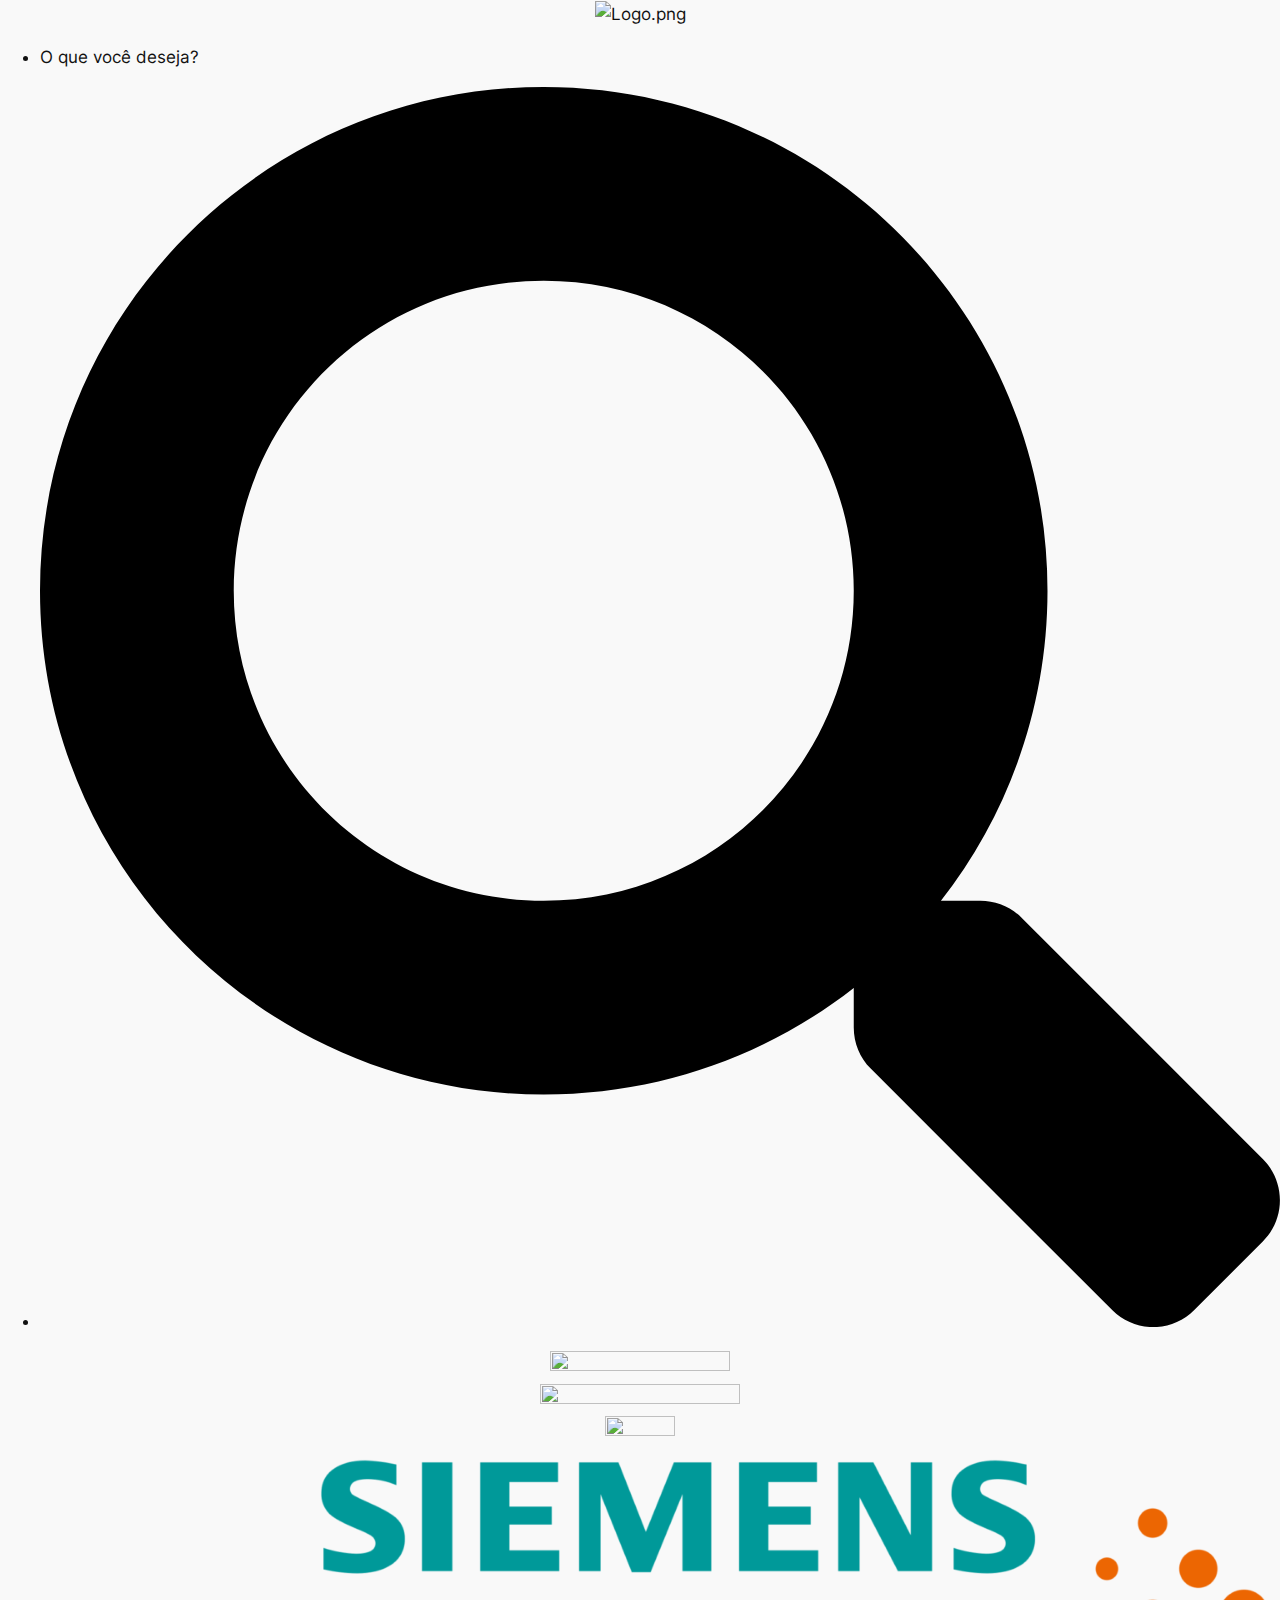
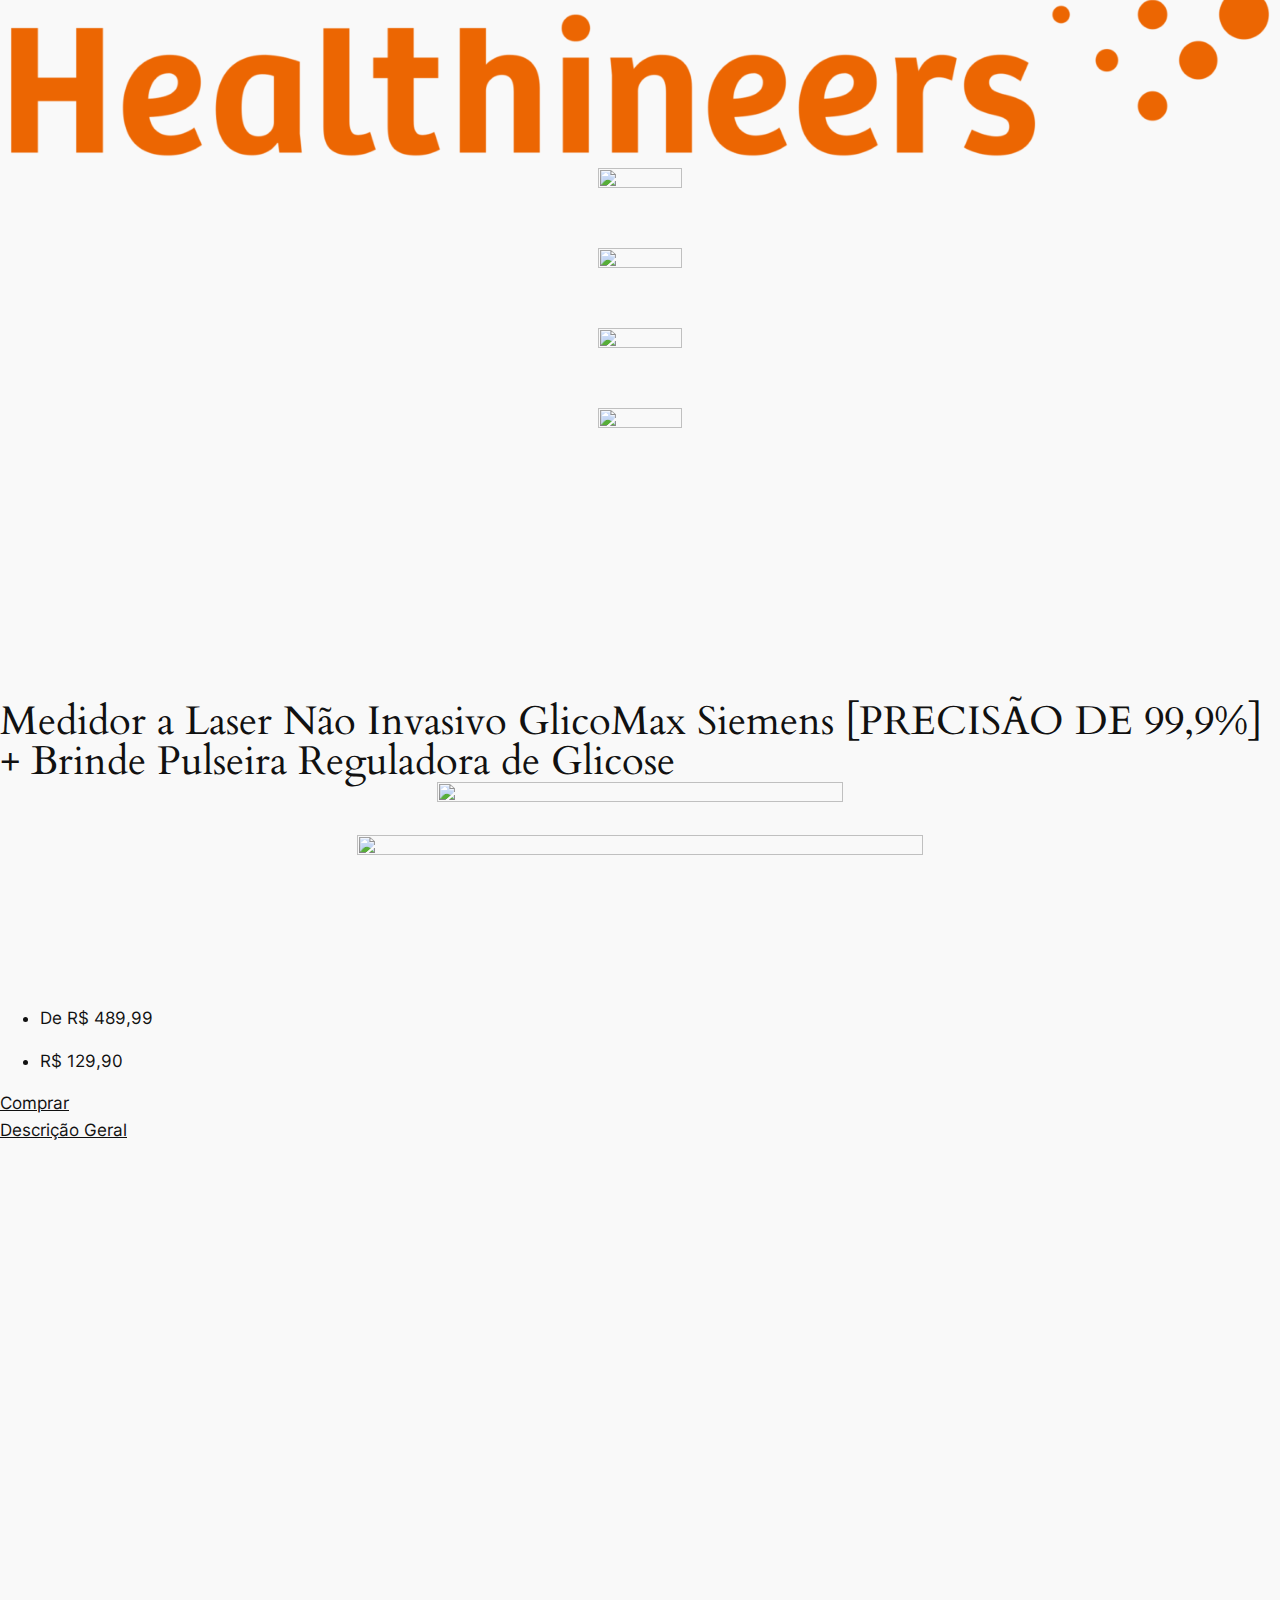
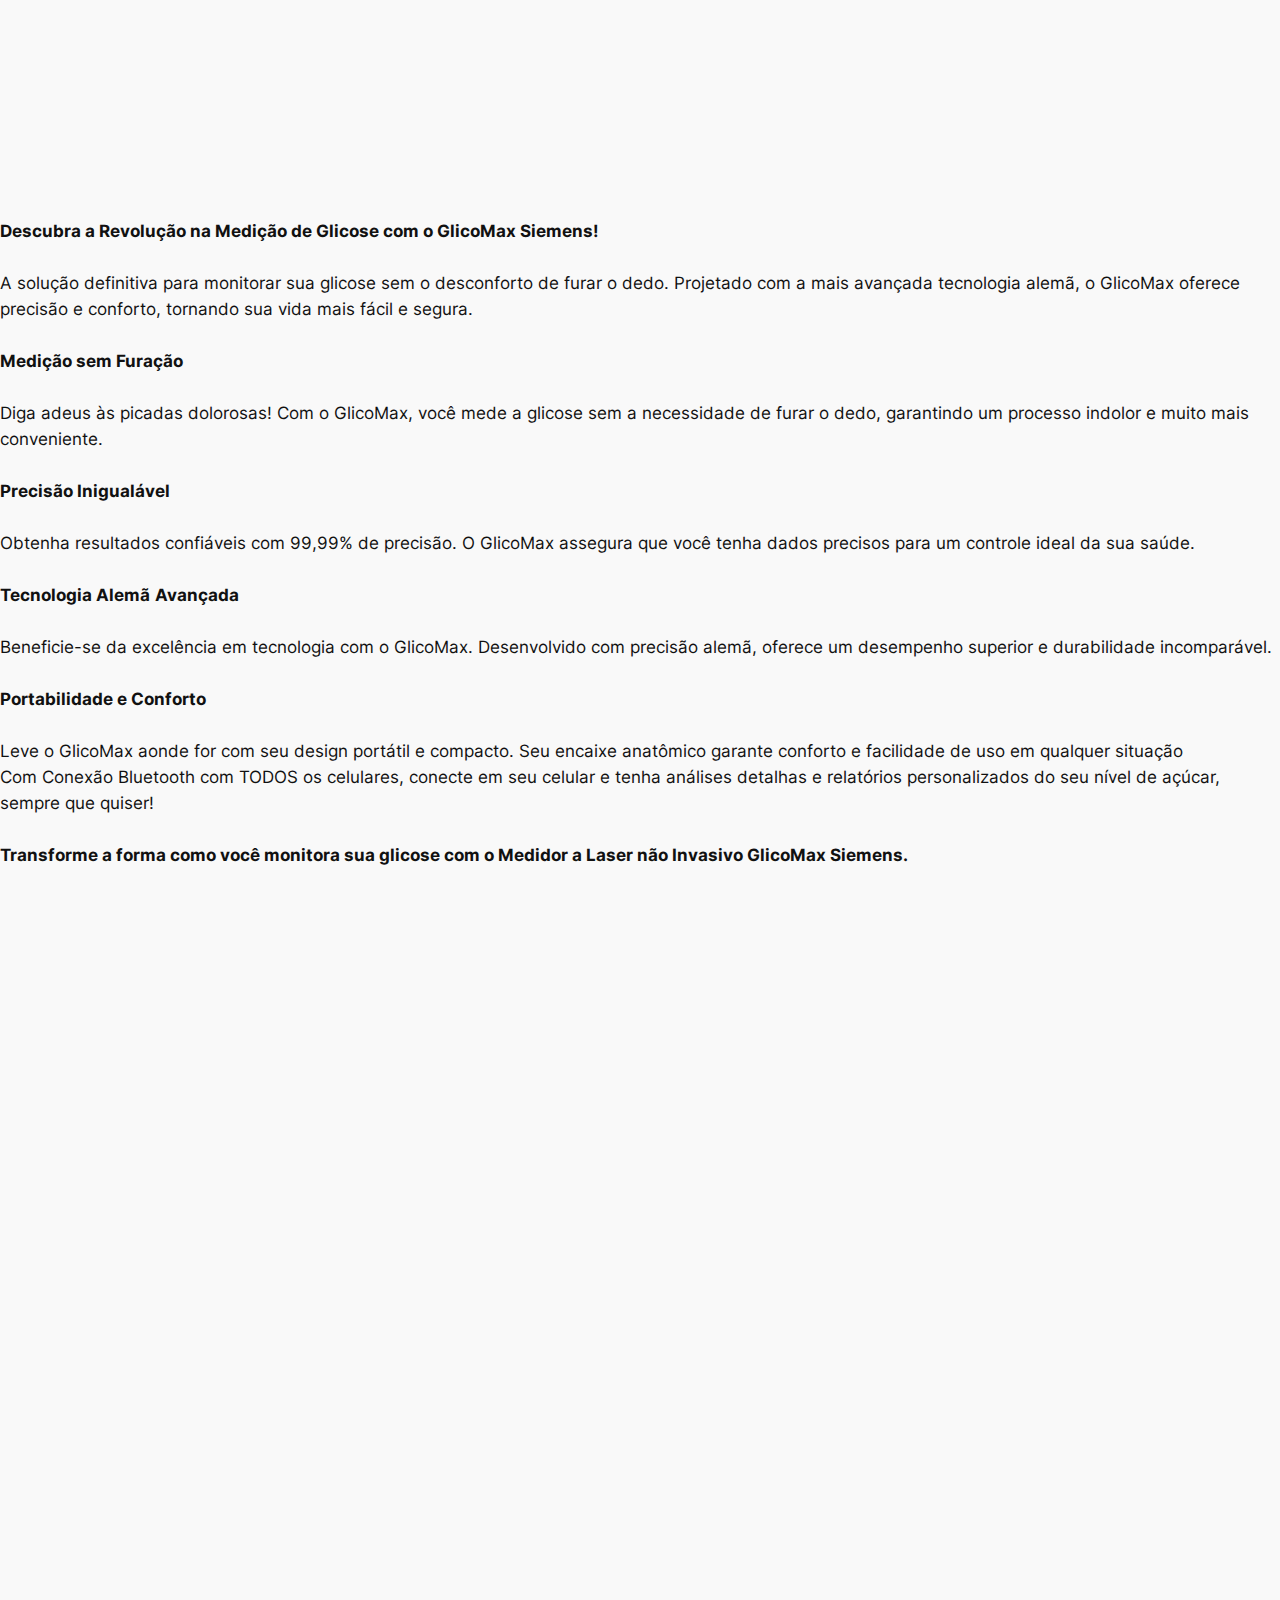
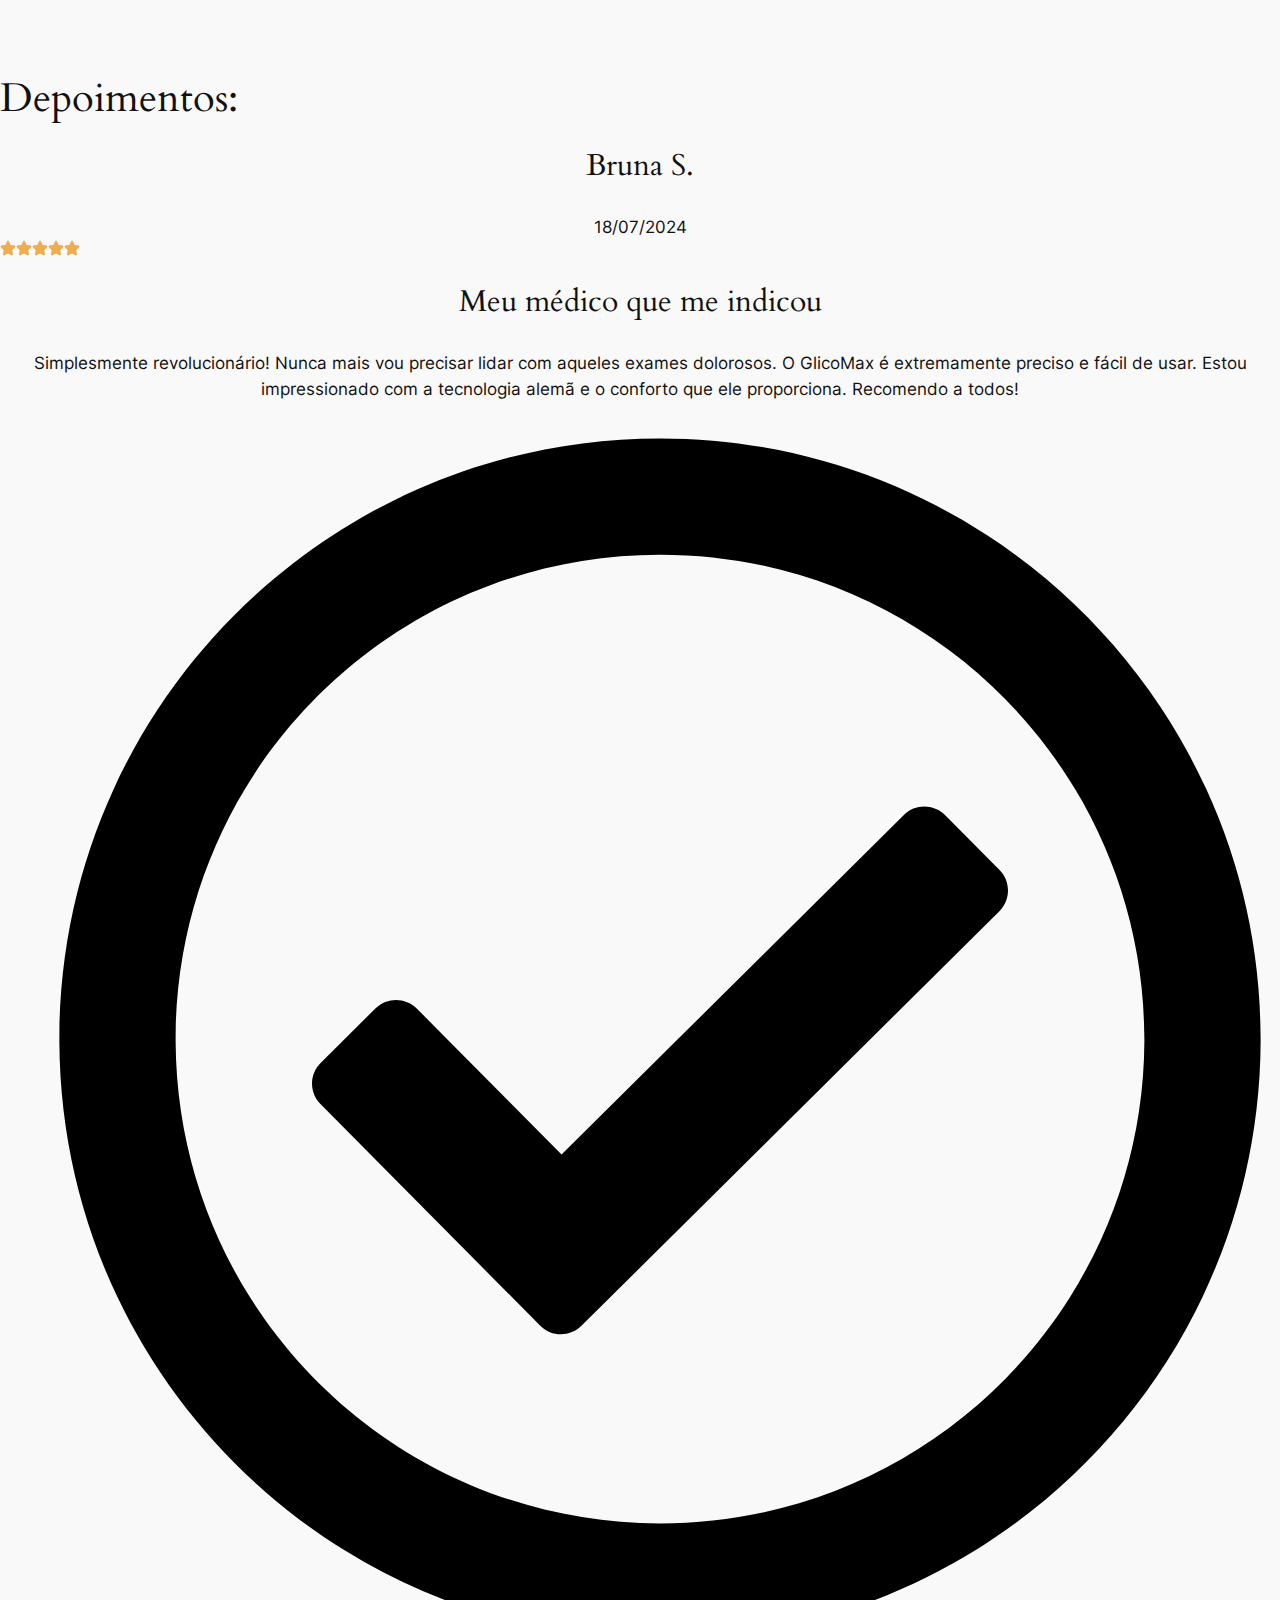
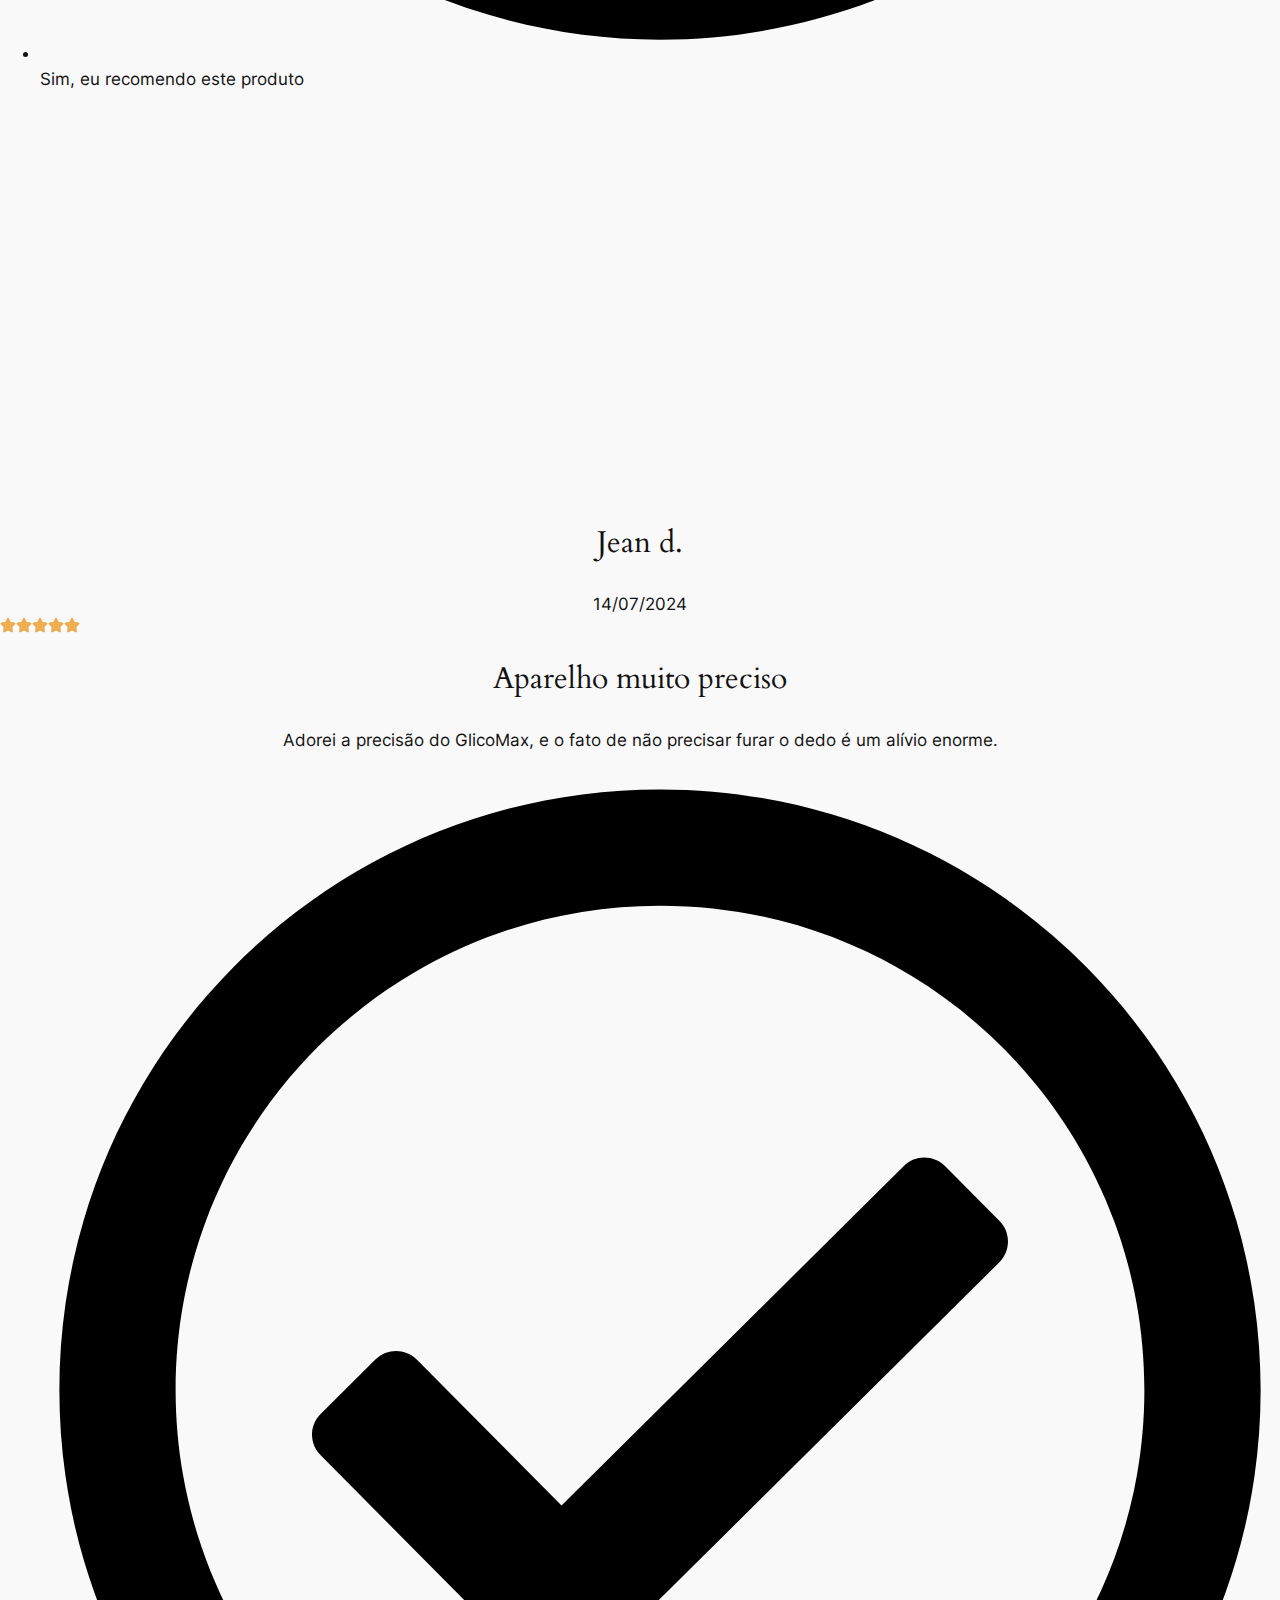
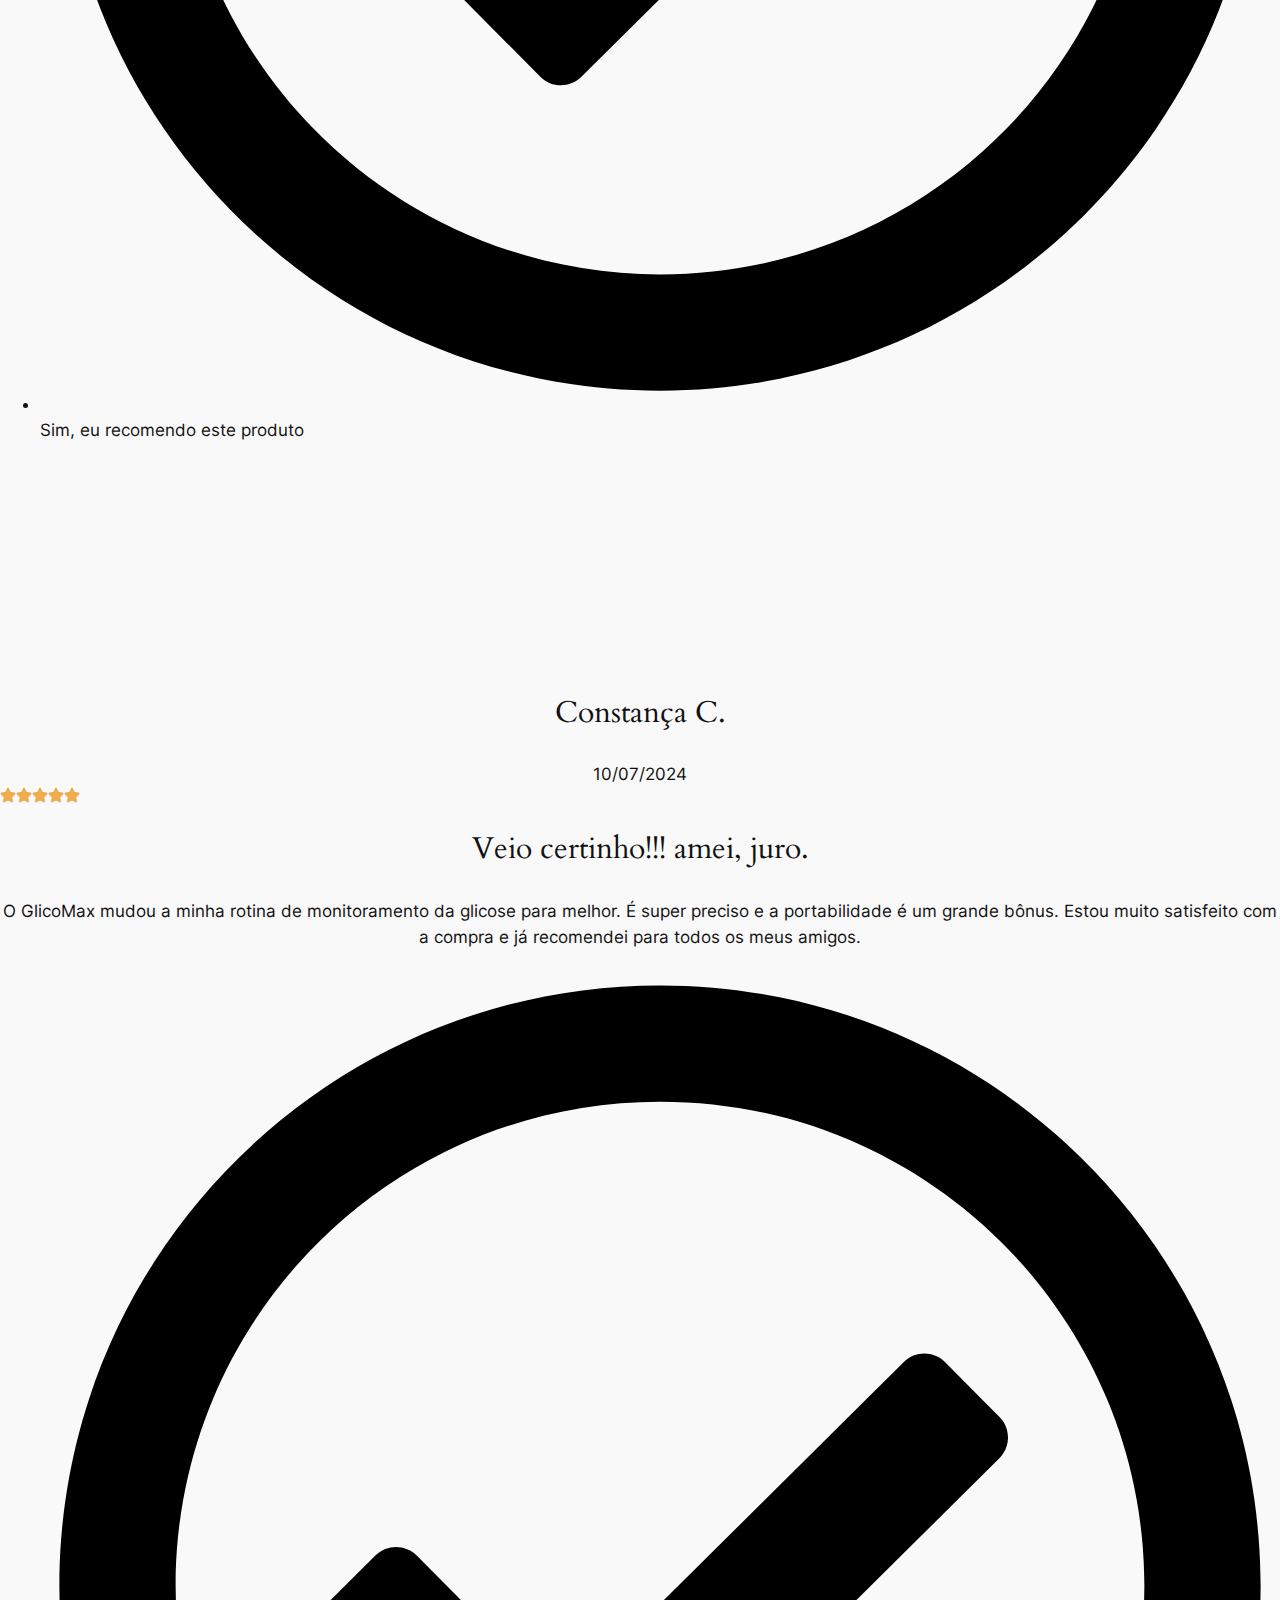
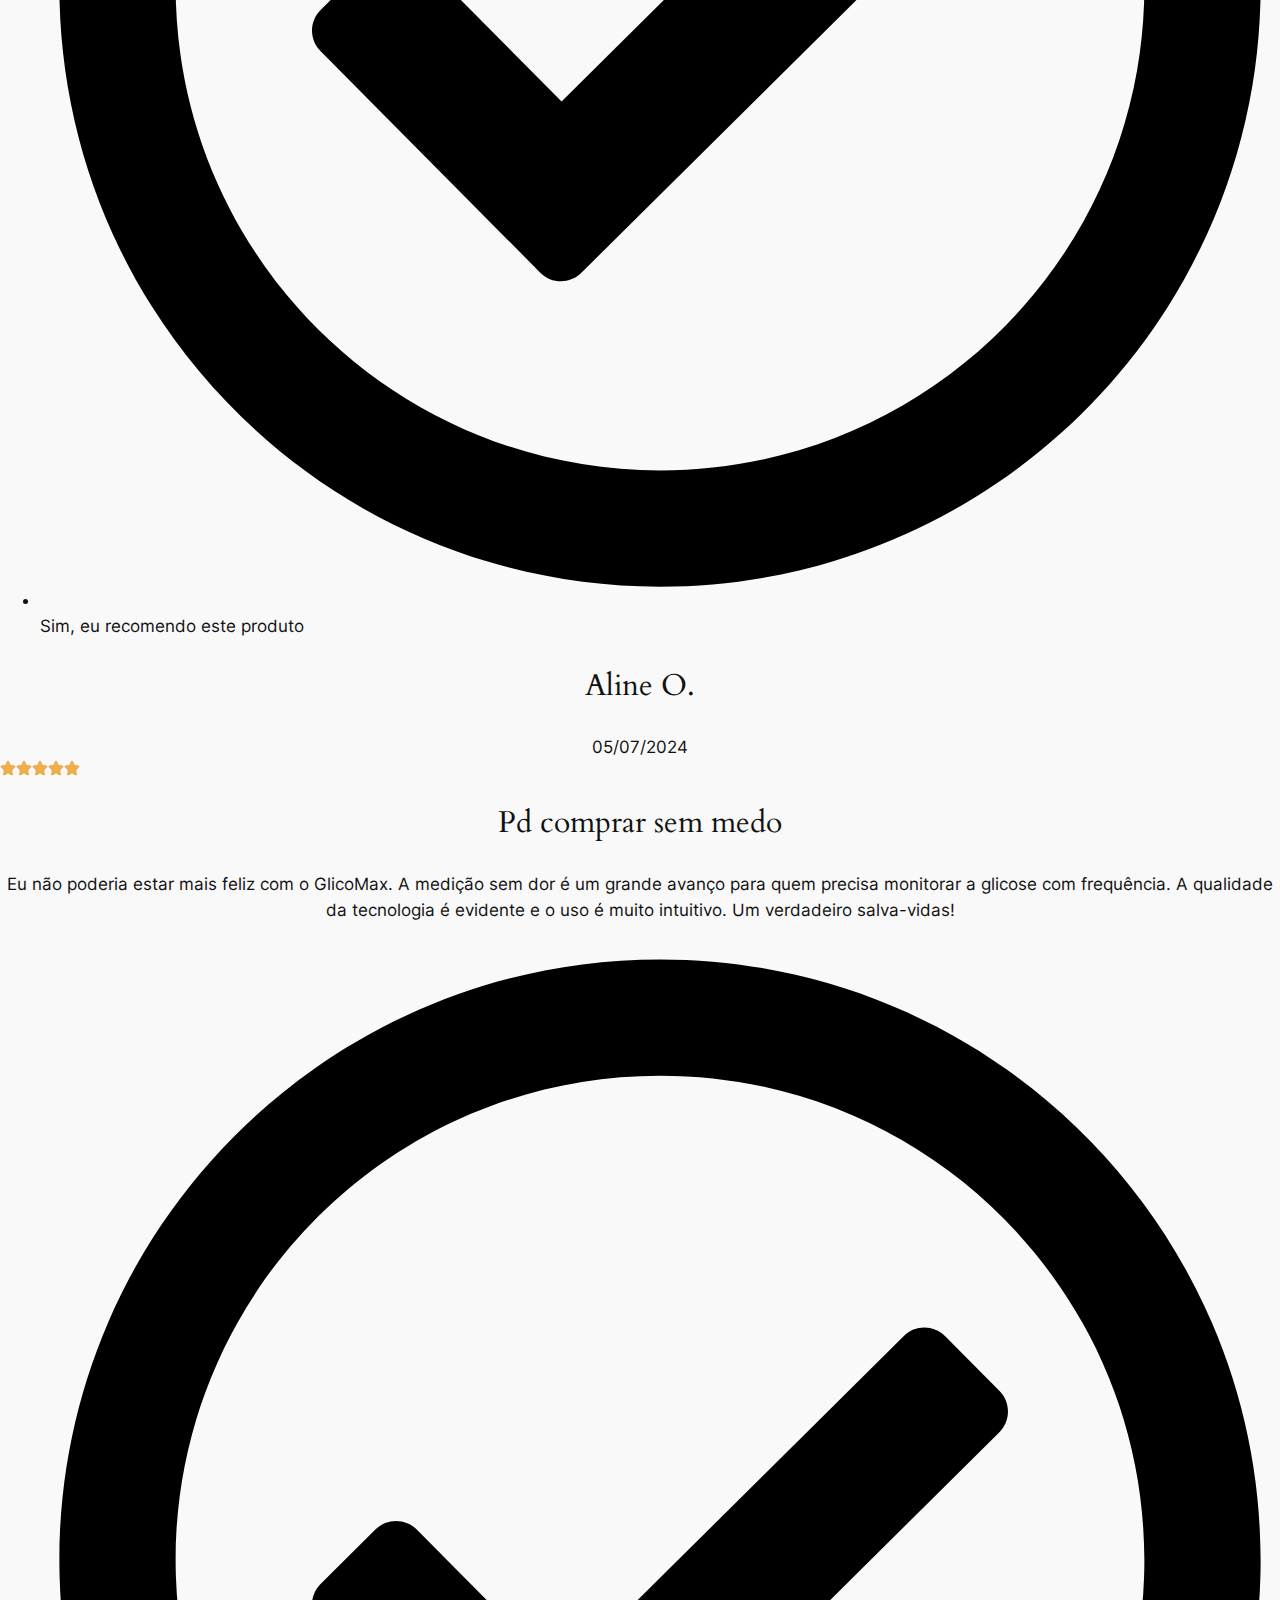
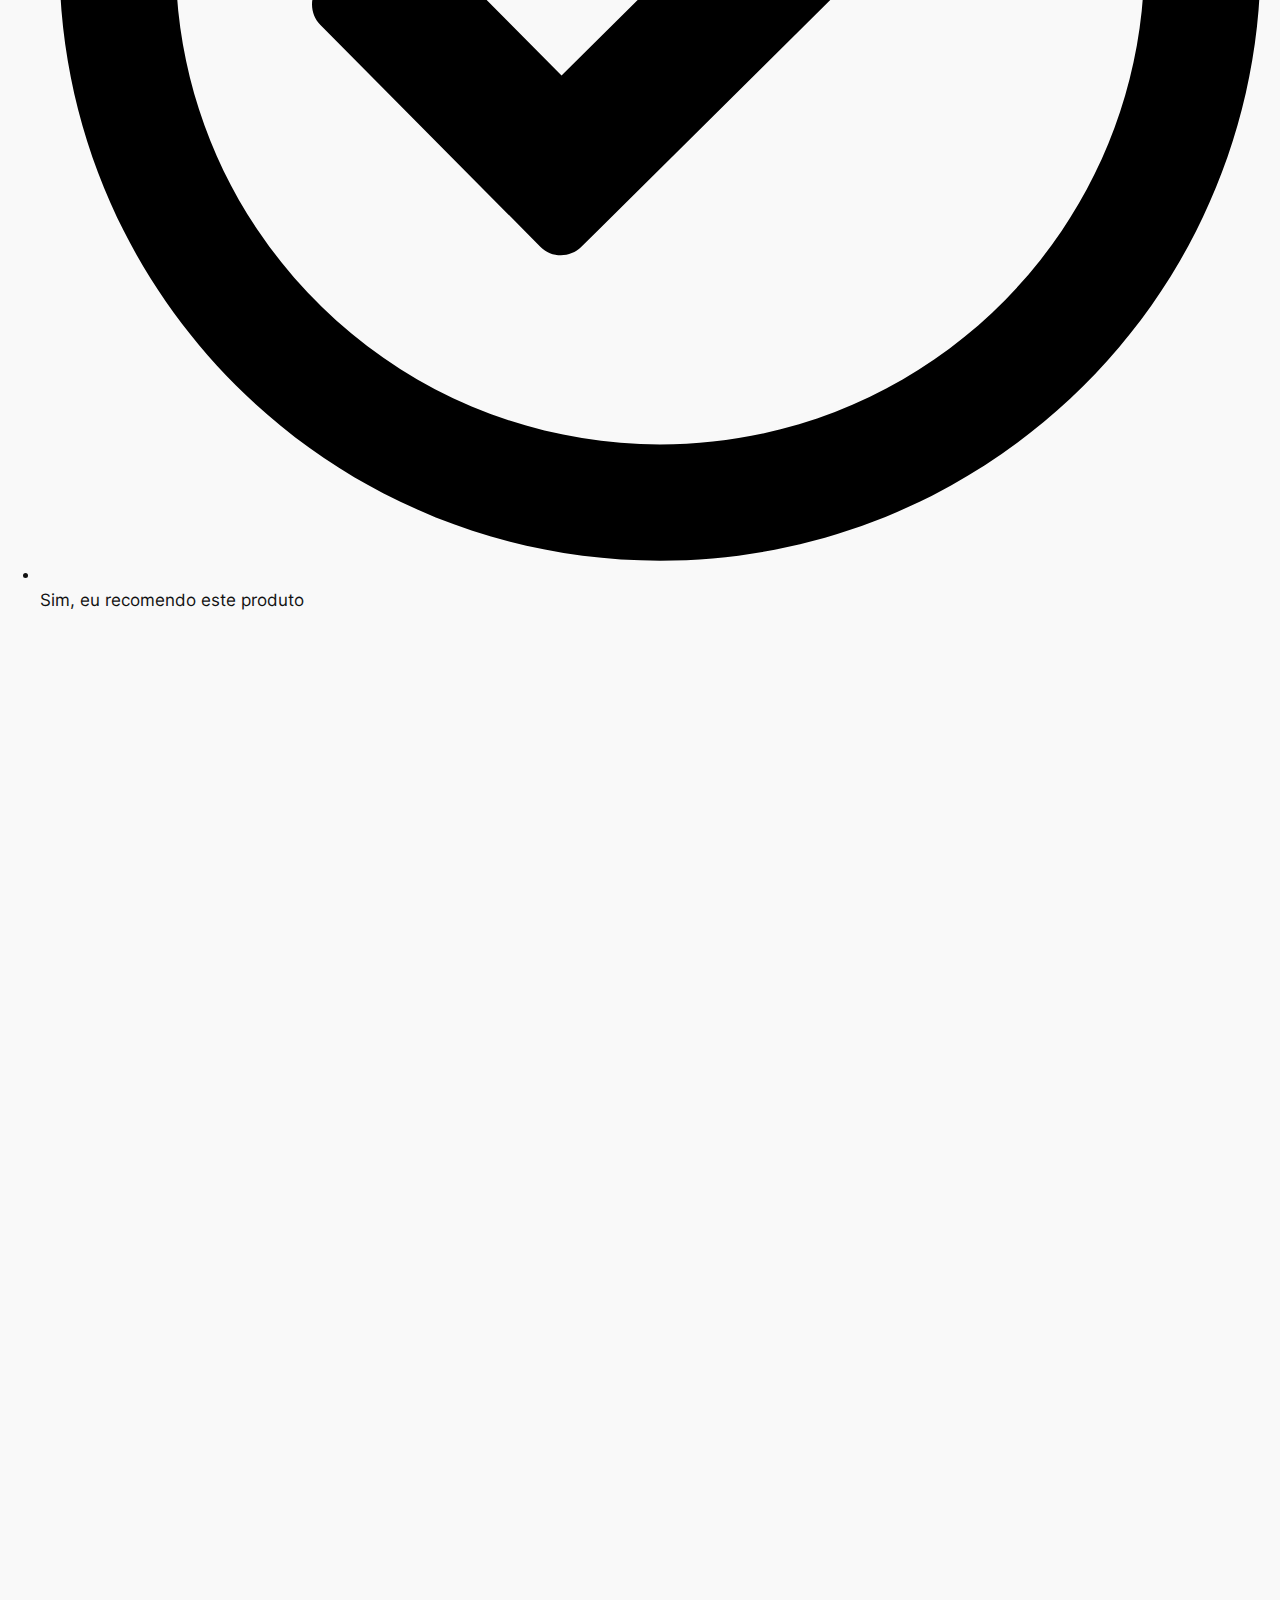
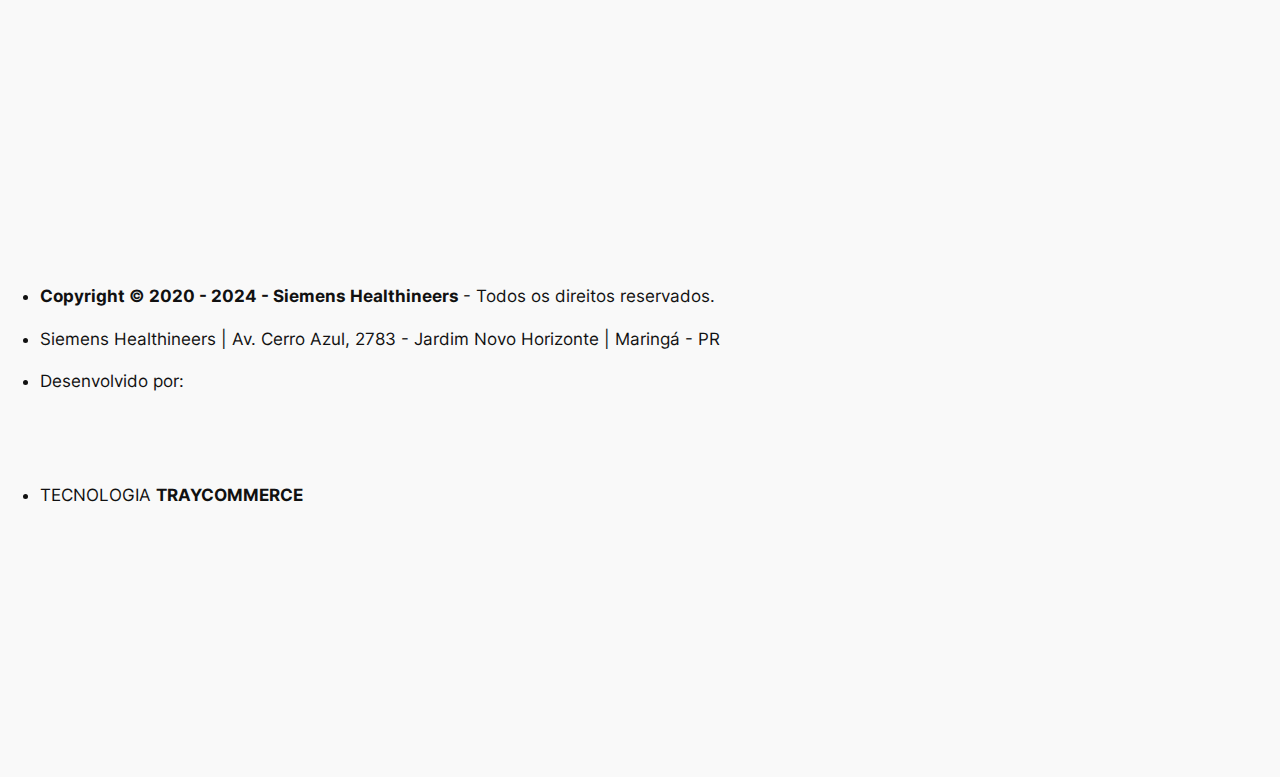
==== index.html @ bc3c6e21 "Add files via upload" ====
<!DOCTYPE html>
<!-- saved from url=(0054)file:///C:/Users/DXP%20HUB/Desktop/glicomax/index.html -->
<html lang="en-US"><head><meta http-equiv="Content-Type" content="text/html; charset=UTF-8"><script src="./index_files/wp-emoji-release.min.js.download" defer=""></script></head><body data-rsssl="1" class="page-template page-template-elementor_canvas page page-id-118 wp-embed-responsive elementor-default elementor-template-canvas elementor-kit-5 elementor-page elementor-page-118 e--ua-blink e--ua-chrome e--ua-webkit" data-elementor-device-mode="mobile"><iframe allow="join-ad-interest-group" data-tagging-id="AW-16713403248" data-load-time="1728511865407" height="0" width="0" src="./index_files/16713403248.html" style="display: none; visibility: hidden;"></iframe><iframe allow="join-ad-interest-group" data-tagging-id="AW-16724259247" data-load-time="1728511865422" height="0" width="0" src="./index_files/16724259247.html" style="display: none; visibility: hidden;"></iframe>
	
			<title>pv2 – Siemens Healthneers – GlicoMax</title>
		<meta name="viewport" content="width=device-width, initial-scale=1">
<meta name="robots" content="max-image-preview:large">
<title>pv2 – Siemens Healthneers – GlicoMax</title>
<link rel="alternate" type="application/rss+xml" title="Siemens Healthneers - GlicoMax » Feed" href="https://glicomax-medidor.com/feed/">
<link rel="alternate" type="application/rss+xml" title="Siemens Healthneers - GlicoMax » Comments Feed" href="https://glicomax-medidor.com/comments/feed/">
<script type="text/javascript" async="" src="./index_files/js"></script><script type="text/javascript" async="" src="./index_files/js(1)"></script><script>
window._wpemojiSettings = {"baseUrl":"https:\/\/s.w.org\/images\/core\/emoji\/15.0.3\/72x72\/","ext":".png","svgUrl":"https:\/\/s.w.org\/images\/core\/emoji\/15.0.3\/svg\/","svgExt":".svg","source":{"concatemoji":"https:\/\/glicomax-medidor.com\/wp-includes\/js\/wp-emoji-release.min.js?ver=6.6.2"}};
/*! This file is auto-generated */
!function(i,n){var o,s,e;function c(e){try{var t={supportTests:e,timestamp:(new Date).valueOf()};sessionStorage.setItem(o,JSON.stringify(t))}catch(e){}}function p(e,t,n){e.clearRect(0,0,e.canvas.width,e.canvas.height),e.fillText(t,0,0);var t=new Uint32Array(e.getImageData(0,0,e.canvas.width,e.canvas.height).data),r=(e.clearRect(0,0,e.canvas.width,e.canvas.height),e.fillText(n,0,0),new Uint32Array(e.getImageData(0,0,e.canvas.width,e.canvas.height).data));return t.every(function(e,t){return e===r[t]})}function u(e,t,n){switch(t){case"flag":return n(e,"\ud83c\udff3\ufe0f\u200d\u26a7\ufe0f","\ud83c\udff3\ufe0f\u200b\u26a7\ufe0f")?!1:!n(e,"\ud83c\uddfa\ud83c\uddf3","\ud83c\uddfa\u200b\ud83c\uddf3")&&!n(e,"\ud83c\udff4\udb40\udc67\udb40\udc62\udb40\udc65\udb40\udc6e\udb40\udc67\udb40\udc7f","\ud83c\udff4\u200b\udb40\udc67\u200b\udb40\udc62\u200b\udb40\udc65\u200b\udb40\udc6e\u200b\udb40\udc67\u200b\udb40\udc7f");case"emoji":return!n(e,"\ud83d\udc26\u200d\u2b1b","\ud83d\udc26\u200b\u2b1b")}return!1}function f(e,t,n){var r="undefined"!=typeof WorkerGlobalScope&&self instanceof WorkerGlobalScope?new OffscreenCanvas(300,150):i.createElement("canvas"),a=r.getContext("2d",{willReadFrequently:!0}),o=(a.textBaseline="top",a.font="600 32px Arial",{});return e.forEach(function(e){o[e]=t(a,e,n)}),o}function t(e){var t=i.createElement("script");t.src=e,t.defer=!0,i.head.appendChild(t)}"undefined"!=typeof Promise&&(o="wpEmojiSettingsSupports",s=["flag","emoji"],n.supports={everything:!0,everythingExceptFlag:!0},e=new Promise(function(e){i.addEventListener("DOMContentLoaded",e,{once:!0})}),new Promise(function(t){var n=function(){try{var e=JSON.parse(sessionStorage.getItem(o));if("object"==typeof e&&"number"==typeof e.timestamp&&(new Date).valueOf()<e.timestamp+604800&&"object"==typeof e.supportTests)return e.supportTests}catch(e){}return null}();if(!n){if("undefined"!=typeof Worker&&"undefined"!=typeof OffscreenCanvas&&"undefined"!=typeof URL&&URL.createObjectURL&&"undefined"!=typeof Blob)try{var e="postMessage("+f.toString()+"("+[JSON.stringify(s),u.toString(),p.toString()].join(",")+"));",r=new Blob([e],{type:"text/javascript"}),a=new Worker(URL.createObjectURL(r),{name:"wpTestEmojiSupports"});return void(a.onmessage=function(e){c(n=e.data),a.terminate(),t(n)})}catch(e){}c(n=f(s,u,p))}t(n)}).then(function(e){for(var t in e)n.supports[t]=e[t],n.supports.everything=n.supports.everything&&n.supports[t],"flag"!==t&&(n.supports.everythingExceptFlag=n.supports.everythingExceptFlag&&n.supports[t]);n.supports.everythingExceptFlag=n.supports.everythingExceptFlag&&!n.supports.flag,n.DOMReady=!1,n.readyCallback=function(){n.DOMReady=!0}}).then(function(){return e}).then(function(){var e;n.supports.everything||(n.readyCallback(),(e=n.source||{}).concatemoji?t(e.concatemoji):e.wpemoji&&e.twemoji&&(t(e.twemoji),t(e.wpemoji)))}))}((window,document),window._wpemojiSettings);
</script>
<style id="wp-emoji-styles-inline-css">

	img.wp-smiley, img.emoji {
		display: inline !important;
		border: none !important;
		box-shadow: none !important;
		height: 1em !important;
		width: 1em !important;
		margin: 0 0.07em !important;
		vertical-align: -0.1em !important;
		background: none !important;
		padding: 0 !important;
	}
</style>
<style id="wp-block-library-inline-css">
:root{--wp-admin-theme-color:#007cba;--wp-admin-theme-color--rgb:0,124,186;--wp-admin-theme-color-darker-10:#006ba1;--wp-admin-theme-color-darker-10--rgb:0,107,161;--wp-admin-theme-color-darker-20:#005a87;--wp-admin-theme-color-darker-20--rgb:0,90,135;--wp-admin-border-width-focus:2px;--wp-block-synced-color:#7a00df;--wp-block-synced-color--rgb:122,0,223;--wp-bound-block-color:var(--wp-block-synced-color)}@media (min-resolution:192dpi){:root{--wp-admin-border-width-focus:1.5px}}.wp-element-button{cursor:pointer}:root{--wp--preset--font-size--normal:16px;--wp--preset--font-size--huge:42px}:root .has-very-light-gray-background-color{background-color:#eee}:root .has-very-dark-gray-background-color{background-color:#313131}:root .has-very-light-gray-color{color:#eee}:root .has-very-dark-gray-color{color:#313131}:root .has-vivid-green-cyan-to-vivid-cyan-blue-gradient-background{background:linear-gradient(135deg,#00d084,#0693e3)}:root .has-purple-crush-gradient-background{background:linear-gradient(135deg,#34e2e4,#4721fb 50%,#ab1dfe)}:root .has-hazy-dawn-gradient-background{background:linear-gradient(135deg,#faaca8,#dad0ec)}:root .has-subdued-olive-gradient-background{background:linear-gradient(135deg,#fafae1,#67a671)}:root .has-atomic-cream-gradient-background{background:linear-gradient(135deg,#fdd79a,#004a59)}:root .has-nightshade-gradient-background{background:linear-gradient(135deg,#330968,#31cdcf)}:root .has-midnight-gradient-background{background:linear-gradient(135deg,#020381,#2874fc)}.has-regular-font-size{font-size:1em}.has-larger-font-size{font-size:2.625em}.has-normal-font-size{font-size:var(--wp--preset--font-size--normal)}.has-huge-font-size{font-size:var(--wp--preset--font-size--huge)}.has-text-align-center{text-align:center}.has-text-align-left{text-align:left}.has-text-align-right{text-align:right}#end-resizable-editor-section{display:none}.aligncenter{clear:both}.items-justified-left{justify-content:flex-start}.items-justified-center{justify-content:center}.items-justified-right{justify-content:flex-end}.items-justified-space-between{justify-content:space-between}.screen-reader-text{border:0;clip:rect(1px,1px,1px,1px);clip-path:inset(50%);height:1px;margin:-1px;overflow:hidden;padding:0;position:absolute;width:1px;word-wrap:normal!important}.screen-reader-text:focus{background-color:#ddd;clip:auto!important;clip-path:none;color:#444;display:block;font-size:1em;height:auto;left:5px;line-height:normal;padding:15px 23px 14px;text-decoration:none;top:5px;width:auto;z-index:100000}html :where(.has-border-color){border-style:solid}html :where([style*=border-top-color]){border-top-style:solid}html :where([style*=border-right-color]){border-right-style:solid}html :where([style*=border-bottom-color]){border-bottom-style:solid}html :where([style*=border-left-color]){border-left-style:solid}html :where([style*=border-width]){border-style:solid}html :where([style*=border-top-width]){border-top-style:solid}html :where([style*=border-right-width]){border-right-style:solid}html :where([style*=border-bottom-width]){border-bottom-style:solid}html :where([style*=border-left-width]){border-left-style:solid}html :where(img[class*=wp-image-]){height:auto;max-width:100%}:where(figure){margin:0 0 1em}html :where(.is-position-sticky){--wp-admin--admin-bar--position-offset:var(--wp-admin--admin-bar--height,0px)}@media screen and (max-width:600px){html :where(.is-position-sticky){--wp-admin--admin-bar--position-offset:0px}}
</style>
<style id="global-styles-inline-css">
:root{--wp--preset--aspect-ratio--square: 1;--wp--preset--aspect-ratio--4-3: 4/3;--wp--preset--aspect-ratio--3-4: 3/4;--wp--preset--aspect-ratio--3-2: 3/2;--wp--preset--aspect-ratio--2-3: 2/3;--wp--preset--aspect-ratio--16-9: 16/9;--wp--preset--aspect-ratio--9-16: 9/16;--wp--preset--color--black: #000000;--wp--preset--color--cyan-bluish-gray: #abb8c3;--wp--preset--color--white: #ffffff;--wp--preset--color--pale-pink: #f78da7;--wp--preset--color--vivid-red: #cf2e2e;--wp--preset--color--luminous-vivid-orange: #ff6900;--wp--preset--color--luminous-vivid-amber: #fcb900;--wp--preset--color--light-green-cyan: #7bdcb5;--wp--preset--color--vivid-green-cyan: #00d084;--wp--preset--color--pale-cyan-blue: #8ed1fc;--wp--preset--color--vivid-cyan-blue: #0693e3;--wp--preset--color--vivid-purple: #9b51e0;--wp--preset--color--base: #f9f9f9;--wp--preset--color--base-2: #ffffff;--wp--preset--color--contrast: #111111;--wp--preset--color--contrast-2: #636363;--wp--preset--color--contrast-3: #A4A4A4;--wp--preset--color--accent: #cfcabe;--wp--preset--color--accent-2: #c2a990;--wp--preset--color--accent-3: #d8613c;--wp--preset--color--accent-4: #b1c5a4;--wp--preset--color--accent-5: #b5bdbc;--wp--preset--gradient--vivid-cyan-blue-to-vivid-purple: linear-gradient(135deg,rgba(6,147,227,1) 0%,rgb(155,81,224) 100%);--wp--preset--gradient--light-green-cyan-to-vivid-green-cyan: linear-gradient(135deg,rgb(122,220,180) 0%,rgb(0,208,130) 100%);--wp--preset--gradient--luminous-vivid-amber-to-luminous-vivid-orange: linear-gradient(135deg,rgba(252,185,0,1) 0%,rgba(255,105,0,1) 100%);--wp--preset--gradient--luminous-vivid-orange-to-vivid-red: linear-gradient(135deg,rgba(255,105,0,1) 0%,rgb(207,46,46) 100%);--wp--preset--gradient--very-light-gray-to-cyan-bluish-gray: linear-gradient(135deg,rgb(238,238,238) 0%,rgb(169,184,195) 100%);--wp--preset--gradient--cool-to-warm-spectrum: linear-gradient(135deg,rgb(74,234,220) 0%,rgb(151,120,209) 20%,rgb(207,42,186) 40%,rgb(238,44,130) 60%,rgb(251,105,98) 80%,rgb(254,248,76) 100%);--wp--preset--gradient--blush-light-purple: linear-gradient(135deg,rgb(255,206,236) 0%,rgb(152,150,240) 100%);--wp--preset--gradient--blush-bordeaux: linear-gradient(135deg,rgb(254,205,165) 0%,rgb(254,45,45) 50%,rgb(107,0,62) 100%);--wp--preset--gradient--luminous-dusk: linear-gradient(135deg,rgb(255,203,112) 0%,rgb(199,81,192) 50%,rgb(65,88,208) 100%);--wp--preset--gradient--pale-ocean: linear-gradient(135deg,rgb(255,245,203) 0%,rgb(182,227,212) 50%,rgb(51,167,181) 100%);--wp--preset--gradient--electric-grass: linear-gradient(135deg,rgb(202,248,128) 0%,rgb(113,206,126) 100%);--wp--preset--gradient--midnight: linear-gradient(135deg,rgb(2,3,129) 0%,rgb(40,116,252) 100%);--wp--preset--gradient--gradient-1: linear-gradient(to bottom, #cfcabe 0%, #F9F9F9 100%);--wp--preset--gradient--gradient-2: linear-gradient(to bottom, #C2A990 0%, #F9F9F9 100%);--wp--preset--gradient--gradient-3: linear-gradient(to bottom, #D8613C 0%, #F9F9F9 100%);--wp--preset--gradient--gradient-4: linear-gradient(to bottom, #B1C5A4 0%, #F9F9F9 100%);--wp--preset--gradient--gradient-5: linear-gradient(to bottom, #B5BDBC 0%, #F9F9F9 100%);--wp--preset--gradient--gradient-6: linear-gradient(to bottom, #A4A4A4 0%, #F9F9F9 100%);--wp--preset--gradient--gradient-7: linear-gradient(to bottom, #cfcabe 50%, #F9F9F9 50%);--wp--preset--gradient--gradient-8: linear-gradient(to bottom, #C2A990 50%, #F9F9F9 50%);--wp--preset--gradient--gradient-9: linear-gradient(to bottom, #D8613C 50%, #F9F9F9 50%);--wp--preset--gradient--gradient-10: linear-gradient(to bottom, #B1C5A4 50%, #F9F9F9 50%);--wp--preset--gradient--gradient-11: linear-gradient(to bottom, #B5BDBC 50%, #F9F9F9 50%);--wp--preset--gradient--gradient-12: linear-gradient(to bottom, #A4A4A4 50%, #F9F9F9 50%);--wp--preset--font-size--small: 0.9rem;--wp--preset--font-size--medium: 1.05rem;--wp--preset--font-size--large: clamp(1.39rem, 1.39rem + ((1vw - 0.2rem) * 0.767), 1.85rem);--wp--preset--font-size--x-large: clamp(1.85rem, 1.85rem + ((1vw - 0.2rem) * 1.083), 2.5rem);--wp--preset--font-size--xx-large: clamp(2.5rem, 2.5rem + ((1vw - 0.2rem) * 1.283), 3.27rem);--wp--preset--font-family--body: "Inter", sans-serif;--wp--preset--font-family--heading: Cardo;--wp--preset--font-family--system-sans-serif: -apple-system, BlinkMacSystemFont, avenir next, avenir, segoe ui, helvetica neue, helvetica, Cantarell, Ubuntu, roboto, noto, arial, sans-serif;--wp--preset--font-family--system-serif: Iowan Old Style, Apple Garamond, Baskerville, Times New Roman, Droid Serif, Times, Source Serif Pro, serif, Apple Color Emoji, Segoe UI Emoji, Segoe UI Symbol;--wp--preset--spacing--20: min(1.5rem, 2vw);--wp--preset--spacing--30: min(2.5rem, 3vw);--wp--preset--spacing--40: min(4rem, 5vw);--wp--preset--spacing--50: min(6.5rem, 8vw);--wp--preset--spacing--60: min(10.5rem, 13vw);--wp--preset--spacing--70: 3.38rem;--wp--preset--spacing--80: 5.06rem;--wp--preset--spacing--10: 1rem;--wp--preset--shadow--natural: 6px 6px 9px rgba(0, 0, 0, 0.2);--wp--preset--shadow--deep: 12px 12px 50px rgba(0, 0, 0, 0.4);--wp--preset--shadow--sharp: 6px 6px 0px rgba(0, 0, 0, 0.2);--wp--preset--shadow--outlined: 6px 6px 0px -3px rgba(255, 255, 255, 1), 6px 6px rgba(0, 0, 0, 1);--wp--preset--shadow--crisp: 6px 6px 0px rgba(0, 0, 0, 1);}:root { --wp--style--global--content-size: 620px;--wp--style--global--wide-size: 1280px; }:where(body) { margin: 0; }.wp-site-blocks { padding-top: var(--wp--style--root--padding-top); padding-bottom: var(--wp--style--root--padding-bottom); }.has-global-padding { padding-right: var(--wp--style--root--padding-right); padding-left: var(--wp--style--root--padding-left); }.has-global-padding > .alignfull { margin-right: calc(var(--wp--style--root--padding-right) * -1); margin-left: calc(var(--wp--style--root--padding-left) * -1); }.has-global-padding :where(:not(.alignfull.is-layout-flow) > .has-global-padding:not(.wp-block-block, .alignfull)) { padding-right: 0; padding-left: 0; }.has-global-padding :where(:not(.alignfull.is-layout-flow) > .has-global-padding:not(.wp-block-block, .alignfull)) > .alignfull { margin-left: 0; margin-right: 0; }.wp-site-blocks > .alignleft { float: left; margin-right: 2em; }.wp-site-blocks > .alignright { float: right; margin-left: 2em; }.wp-site-blocks > .aligncenter { justify-content: center; margin-left: auto; margin-right: auto; }:where(.wp-site-blocks) > * { margin-block-start: 1.2rem; margin-block-end: 0; }:where(.wp-site-blocks) > :first-child { margin-block-start: 0; }:where(.wp-site-blocks) > :last-child { margin-block-end: 0; }:root { --wp--style--block-gap: 1.2rem; }:root :where(.is-layout-flow) > :first-child{margin-block-start: 0;}:root :where(.is-layout-flow) > :last-child{margin-block-end: 0;}:root :where(.is-layout-flow) > *{margin-block-start: 1.2rem;margin-block-end: 0;}:root :where(.is-layout-constrained) > :first-child{margin-block-start: 0;}:root :where(.is-layout-constrained) > :last-child{margin-block-end: 0;}:root :where(.is-layout-constrained) > *{margin-block-start: 1.2rem;margin-block-end: 0;}:root :where(.is-layout-flex){gap: 1.2rem;}:root :where(.is-layout-grid){gap: 1.2rem;}.is-layout-flow > .alignleft{float: left;margin-inline-start: 0;margin-inline-end: 2em;}.is-layout-flow > .alignright{float: right;margin-inline-start: 2em;margin-inline-end: 0;}.is-layout-flow > .aligncenter{margin-left: auto !important;margin-right: auto !important;}.is-layout-constrained > .alignleft{float: left;margin-inline-start: 0;margin-inline-end: 2em;}.is-layout-constrained > .alignright{float: right;margin-inline-start: 2em;margin-inline-end: 0;}.is-layout-constrained > .aligncenter{margin-left: auto !important;margin-right: auto !important;}.is-layout-constrained > :where(:not(.alignleft):not(.alignright):not(.alignfull)){max-width: var(--wp--style--global--content-size);margin-left: auto !important;margin-right: auto !important;}.is-layout-constrained > .alignwide{max-width: var(--wp--style--global--wide-size);}body .is-layout-flex{display: flex;}.is-layout-flex{flex-wrap: wrap;align-items: center;}.is-layout-flex > :is(*, div){margin: 0;}body .is-layout-grid{display: grid;}.is-layout-grid > :is(*, div){margin: 0;}body{background-color: var(--wp--preset--color--base);color: var(--wp--preset--color--contrast);font-family: var(--wp--preset--font-family--body);font-size: var(--wp--preset--font-size--medium);font-style: normal;font-weight: 400;line-height: 1.55;--wp--style--root--padding-top: 0px;--wp--style--root--padding-right: var(--wp--preset--spacing--50);--wp--style--root--padding-bottom: 0px;--wp--style--root--padding-left: var(--wp--preset--spacing--50);}a:where(:not(.wp-element-button)){color: var(--wp--preset--color--contrast);text-decoration: underline;}:root :where(a:where(:not(.wp-element-button)):hover){text-decoration: none;}h1, h2, h3, h4, h5, h6{color: var(--wp--preset--color--contrast);font-family: var(--wp--preset--font-family--heading);font-weight: 400;line-height: 1.2;}h1{font-size: var(--wp--preset--font-size--xx-large);line-height: 1.15;}h2{font-size: var(--wp--preset--font-size--x-large);}h3{font-size: var(--wp--preset--font-size--large);}h4{font-size: clamp(1.1rem, 1.1rem + ((1vw - 0.2rem) * 0.767), 1.5rem);}h5{font-size: var(--wp--preset--font-size--medium);}h6{font-size: var(--wp--preset--font-size--small);}:root :where(.wp-element-button, .wp-block-button__link){background-color: var(--wp--preset--color--contrast);border-radius: .33rem;border-color: var(--wp--preset--color--contrast);border-width: 0;color: var(--wp--preset--color--base);font-family: inherit;font-size: var(--wp--preset--font-size--small);font-style: normal;font-weight: 500;line-height: inherit;padding-top: 0.6rem;padding-right: 1rem;padding-bottom: 0.6rem;padding-left: 1rem;text-decoration: none;}:root :where(.wp-element-button:hover, .wp-block-button__link:hover){background-color: var(--wp--preset--color--contrast-2);border-color: var(--wp--preset--color--contrast-2);color: var(--wp--preset--color--base);}:root :where(.wp-element-button:focus, .wp-block-button__link:focus){background-color: var(--wp--preset--color--contrast-2);border-color: var(--wp--preset--color--contrast-2);color: var(--wp--preset--color--base);outline-color: var(--wp--preset--color--contrast);outline-offset: 2px;}:root :where(.wp-element-button:active, .wp-block-button__link:active){background-color: var(--wp--preset--color--contrast);color: var(--wp--preset--color--base);}:root :where(.wp-element-caption, .wp-block-audio figcaption, .wp-block-embed figcaption, .wp-block-gallery figcaption, .wp-block-image figcaption, .wp-block-table figcaption, .wp-block-video figcaption){color: var(--wp--preset--color--contrast-2);font-family: var(--wp--preset--font-family--body);font-size: 0.8rem;}.has-black-color{color: var(--wp--preset--color--black) !important;}.has-cyan-bluish-gray-color{color: var(--wp--preset--color--cyan-bluish-gray) !important;}.has-white-color{color: var(--wp--preset--color--white) !important;}.has-pale-pink-color{color: var(--wp--preset--color--pale-pink) !important;}.has-vivid-red-color{color: var(--wp--preset--color--vivid-red) !important;}.has-luminous-vivid-orange-color{color: var(--wp--preset--color--luminous-vivid-orange) !important;}.has-luminous-vivid-amber-color{color: var(--wp--preset--color--luminous-vivid-amber) !important;}.has-light-green-cyan-color{color: var(--wp--preset--color--light-green-cyan) !important;}.has-vivid-green-cyan-color{color: var(--wp--preset--color--vivid-green-cyan) !important;}.has-pale-cyan-blue-color{color: var(--wp--preset--color--pale-cyan-blue) !important;}.has-vivid-cyan-blue-color{color: var(--wp--preset--color--vivid-cyan-blue) !important;}.has-vivid-purple-color{color: var(--wp--preset--color--vivid-purple) !important;}.has-base-color{color: var(--wp--preset--color--base) !important;}.has-base-2-color{color: var(--wp--preset--color--base-2) !important;}.has-contrast-color{color: var(--wp--preset--color--contrast) !important;}.has-contrast-2-color{color: var(--wp--preset--color--contrast-2) !important;}.has-contrast-3-color{color: var(--wp--preset--color--contrast-3) !important;}.has-accent-color{color: var(--wp--preset--color--accent) !important;}.has-accent-2-color{color: var(--wp--preset--color--accent-2) !important;}.has-accent-3-color{color: var(--wp--preset--color--accent-3) !important;}.has-accent-4-color{color: var(--wp--preset--color--accent-4) !important;}.has-accent-5-color{color: var(--wp--preset--color--accent-5) !important;}.has-black-background-color{background-color: var(--wp--preset--color--black) !important;}.has-cyan-bluish-gray-background-color{background-color: var(--wp--preset--color--cyan-bluish-gray) !important;}.has-white-background-color{background-color: var(--wp--preset--color--white) !important;}.has-pale-pink-background-color{background-color: var(--wp--preset--color--pale-pink) !important;}.has-vivid-red-background-color{background-color: var(--wp--preset--color--vivid-red) !important;}.has-luminous-vivid-orange-background-color{background-color: var(--wp--preset--color--luminous-vivid-orange) !important;}.has-luminous-vivid-amber-background-color{background-color: var(--wp--preset--color--luminous-vivid-amber) !important;}.has-light-green-cyan-background-color{background-color: var(--wp--preset--color--light-green-cyan) !important;}.has-vivid-green-cyan-background-color{background-color: var(--wp--preset--color--vivid-green-cyan) !important;}.has-pale-cyan-blue-background-color{background-color: var(--wp--preset--color--pale-cyan-blue) !important;}.has-vivid-cyan-blue-background-color{background-color: var(--wp--preset--color--vivid-cyan-blue) !important;}.has-vivid-purple-background-color{background-color: var(--wp--preset--color--vivid-purple) !important;}.has-base-background-color{background-color: var(--wp--preset--color--base) !important;}.has-base-2-background-color{background-color: var(--wp--preset--color--base-2) !important;}.has-contrast-background-color{background-color: var(--wp--preset--color--contrast) !important;}.has-contrast-2-background-color{background-color: var(--wp--preset--color--contrast-2) !important;}.has-contrast-3-background-color{background-color: var(--wp--preset--color--contrast-3) !important;}.has-accent-background-color{background-color: var(--wp--preset--color--accent) !important;}.has-accent-2-background-color{background-color: var(--wp--preset--color--accent-2) !important;}.has-accent-3-background-color{background-color: var(--wp--preset--color--accent-3) !important;}.has-accent-4-background-color{background-color: var(--wp--preset--color--accent-4) !important;}.has-accent-5-background-color{background-color: var(--wp--preset--color--accent-5) !important;}.has-black-border-color{border-color: var(--wp--preset--color--black) !important;}.has-cyan-bluish-gray-border-color{border-color: var(--wp--preset--color--cyan-bluish-gray) !important;}.has-white-border-color{border-color: var(--wp--preset--color--white) !important;}.has-pale-pink-border-color{border-color: var(--wp--preset--color--pale-pink) !important;}.has-vivid-red-border-color{border-color: var(--wp--preset--color--vivid-red) !important;}.has-luminous-vivid-orange-border-color{border-color: var(--wp--preset--color--luminous-vivid-orange) !important;}.has-luminous-vivid-amber-border-color{border-color: var(--wp--preset--color--luminous-vivid-amber) !important;}.has-light-green-cyan-border-color{border-color: var(--wp--preset--color--light-green-cyan) !important;}.has-vivid-green-cyan-border-color{border-color: var(--wp--preset--color--vivid-green-cyan) !important;}.has-pale-cyan-blue-border-color{border-color: var(--wp--preset--color--pale-cyan-blue) !important;}.has-vivid-cyan-blue-border-color{border-color: var(--wp--preset--color--vivid-cyan-blue) !important;}.has-vivid-purple-border-color{border-color: var(--wp--preset--color--vivid-purple) !important;}.has-base-border-color{border-color: var(--wp--preset--color--base) !important;}.has-base-2-border-color{border-color: var(--wp--preset--color--base-2) !important;}.has-contrast-border-color{border-color: var(--wp--preset--color--contrast) !important;}.has-contrast-2-border-color{border-color: var(--wp--preset--color--contrast-2) !important;}.has-contrast-3-border-color{border-color: var(--wp--preset--color--contrast-3) !important;}.has-accent-border-color{border-color: var(--wp--preset--color--accent) !important;}.has-accent-2-border-color{border-color: var(--wp--preset--color--accent-2) !important;}.has-accent-3-border-color{border-color: var(--wp--preset--color--accent-3) !important;}.has-accent-4-border-color{border-color: var(--wp--preset--color--accent-4) !important;}.has-accent-5-border-color{border-color: var(--wp--preset--color--accent-5) !important;}.has-vivid-cyan-blue-to-vivid-purple-gradient-background{background: var(--wp--preset--gradient--vivid-cyan-blue-to-vivid-purple) !important;}.has-light-green-cyan-to-vivid-green-cyan-gradient-background{background: var(--wp--preset--gradient--light-green-cyan-to-vivid-green-cyan) !important;}.has-luminous-vivid-amber-to-luminous-vivid-orange-gradient-background{background: var(--wp--preset--gradient--luminous-vivid-amber-to-luminous-vivid-orange) !important;}.has-luminous-vivid-orange-to-vivid-red-gradient-background{background: var(--wp--preset--gradient--luminous-vivid-orange-to-vivid-red) !important;}.has-very-light-gray-to-cyan-bluish-gray-gradient-background{background: var(--wp--preset--gradient--very-light-gray-to-cyan-bluish-gray) !important;}.has-cool-to-warm-spectrum-gradient-background{background: var(--wp--preset--gradient--cool-to-warm-spectrum) !important;}.has-blush-light-purple-gradient-background{background: var(--wp--preset--gradient--blush-light-purple) !important;}.has-blush-bordeaux-gradient-background{background: var(--wp--preset--gradient--blush-bordeaux) !important;}.has-luminous-dusk-gradient-background{background: var(--wp--preset--gradient--luminous-dusk) !important;}.has-pale-ocean-gradient-background{background: var(--wp--preset--gradient--pale-ocean) !important;}.has-electric-grass-gradient-background{background: var(--wp--preset--gradient--electric-grass) !important;}.has-midnight-gradient-background{background: var(--wp--preset--gradient--midnight) !important;}.has-gradient-1-gradient-background{background: var(--wp--preset--gradient--gradient-1) !important;}.has-gradient-2-gradient-background{background: var(--wp--preset--gradient--gradient-2) !important;}.has-gradient-3-gradient-background{background: var(--wp--preset--gradient--gradient-3) !important;}.has-gradient-4-gradient-background{background: var(--wp--preset--gradient--gradient-4) !important;}.has-gradient-5-gradient-background{background: var(--wp--preset--gradient--gradient-5) !important;}.has-gradient-6-gradient-background{background: var(--wp--preset--gradient--gradient-6) !important;}.has-gradient-7-gradient-background{background: var(--wp--preset--gradient--gradient-7) !important;}.has-gradient-8-gradient-background{background: var(--wp--preset--gradient--gradient-8) !important;}.has-gradient-9-gradient-background{background: var(--wp--preset--gradient--gradient-9) !important;}.has-gradient-10-gradient-background{background: var(--wp--preset--gradient--gradient-10) !important;}.has-gradient-11-gradient-background{background: var(--wp--preset--gradient--gradient-11) !important;}.has-gradient-12-gradient-background{background: var(--wp--preset--gradient--gradient-12) !important;}.has-small-font-size{font-size: var(--wp--preset--font-size--small) !important;}.has-medium-font-size{font-size: var(--wp--preset--font-size--medium) !important;}.has-large-font-size{font-size: var(--wp--preset--font-size--large) !important;}.has-x-large-font-size{font-size: var(--wp--preset--font-size--x-large) !important;}.has-xx-large-font-size{font-size: var(--wp--preset--font-size--xx-large) !important;}.has-body-font-family{font-family: var(--wp--preset--font-family--body) !important;}.has-heading-font-family{font-family: var(--wp--preset--font-family--heading) !important;}.has-system-sans-serif-font-family{font-family: var(--wp--preset--font-family--system-sans-serif) !important;}.has-system-serif-font-family{font-family: var(--wp--preset--font-family--system-serif) !important;}
:where(.wp-site-blocks *:focus){outline-width:2px;outline-style:solid}:root :where(.wp-block-calendar.wp-block-calendar table:where(:not(.has-text-color)) th){background-color:var(--wp--preset--color--contrast-2);color:var(--wp--preset--color--base);border-color:var(--wp--preset--color--contrast-2)}:root :where(.wp-block-calendar table:where(:not(.has-text-color)) td){border-color:var(--wp--preset--color--contrast-2)}:root :where(.wp-block-categories){list-style-type:none;}:root :where(.wp-block-categories li){margin-bottom: 0.5rem;}:root :where(.wp-block-post-comments-form textarea, .wp-block-post-comments-form input){border-radius:.33rem}:root :where(.wp-block-loginout input){border-radius:.33rem;padding:calc(0.667em + 2px);border:1px solid #949494;}:root :where(.wp-block-post-terms .wp-block-post-terms__prefix){color: var(--wp--preset--color--contrast-2);}:root :where(.wp-block-query-title span){font-style: italic;}:root :where(.wp-block-quote :where(p)){margin-block-start:0;margin-block-end:calc(var(--wp--preset--spacing--10) + 0.5rem);}:root :where(.wp-block-quote :where(:last-child)){margin-block-end:0;}:root :where(.wp-block-quote.has-text-align-right.is-style-plain, .rtl .is-style-plain.wp-block-quote:not(.has-text-align-center):not(.has-text-align-left)){border-width: 0 2px 0 0;padding-left:calc(var(--wp--preset--spacing--20) + 0.5rem);padding-right:calc(var(--wp--preset--spacing--20) + 0.5rem);}:root :where(.wp-block-quote.has-text-align-left.is-style-plain, body:not(.rtl) .is-style-plain.wp-block-quote:not(.has-text-align-center):not(.has-text-align-right)){border-width: 0 0 0 2px;padding-left:calc(var(--wp--preset--spacing--20) + 0.5rem);padding-right:calc(var(--wp--preset--spacing--20) + 0.5rem)}:root :where(.wp-block-search .wp-block-search__input){border-radius:.33rem}:root :where(.wp-block-separator){}:root :where(.wp-block-separator:not(.is-style-wide):not(.is-style-dots):not(.alignwide):not(.alignfull)){width: var(--wp--preset--spacing--60)}
</style>
<style id="wp-block-template-skip-link-inline-css">

		.skip-link.screen-reader-text {
			border: 0;
			clip: rect(1px,1px,1px,1px);
			clip-path: inset(50%);
			height: 1px;
			margin: -1px;
			overflow: hidden;
			padding: 0;
			position: absolute !important;
			width: 1px;
			word-wrap: normal !important;
		}

		.skip-link.screen-reader-text:focus {
			background-color: #eee;
			clip: auto !important;
			clip-path: none;
			color: #444;
			display: block;
			font-size: 1em;
			height: auto;
			left: 5px;
			line-height: normal;
			padding: 15px 23px 14px;
			text-decoration: none;
			top: 5px;
			width: auto;
			z-index: 100000;
		}
</style>
<link rel="stylesheet" id="cute-alert-css" href="./index_files/style.css" media="all">
<link rel="stylesheet" id="text-editor-style-css" href="./index_files/text-editor.css" media="all">
<link rel="stylesheet" id="metform-pro-style-css" href="./index_files/style.min.css" media="all">
<link rel="stylesheet" id="elementor-frontend-css" href="./index_files/frontend-lite.min.css" media="all">
<link rel="stylesheet" id="swiper-css" href="./index_files/swiper.min.css" media="all">
<link rel="stylesheet" id="elementor-post-5-css" href="./index_files/post-5.css" media="all">
<link rel="stylesheet" id="elementor-global-css" href="./index_files/global.css" media="all">
<link rel="stylesheet" id="elementor-post-118-css" href="./index_files/post-118.css" media="all">
<link rel="stylesheet" id="google-fonts-1-css" href="./index_files/css" media="all">
<link rel="preconnect" href="https://fonts.gstatic.com/" crossorigin=""><link rel="https://api.w.org/" href="https://glicomax-medidor.com/wp-json/"><link rel="alternate" title="JSON" type="application/json" href="https://glicomax-medidor.com/wp-json/wp/v2/pages/118"><link rel="EditURI" type="application/rsd+xml" title="RSD" href="https://glicomax-medidor.com/xmlrpc.php?rsd">
<meta name="generator" content="WordPress 6.6.2">
<link rel="canonical" href="https://glicomax-medidor.com/pv2/">
<link rel="shortlink" href="https://glicomax-medidor.com/?p=118">
<link rel="alternate" title="oEmbed (JSON)" type="application/json+oembed" href="https://glicomax-medidor.com/wp-json/oembed/1.0/embed?url=https%3A%2F%2Fglicomax-medidor.com%2Fpv2%2F">
<link rel="alternate" title="oEmbed (XML)" type="text/xml+oembed" href="https://glicomax-medidor.com/wp-json/oembed/1.0/embed?url=https%3A%2F%2Fglicomax-medidor.com%2Fpv2%2F&amp;format=xml">
<!-- HFCM by 99 Robots - Snippet # 3: Glico Pisci -->
<!-- Google tag (gtag.js) -->
<script async="" src="./index_files/js(2)"></script>
<script>
  window.dataLayer = window.dataLayer || [];
  function gtag(){dataLayer.push(arguments);}
  gtag('js', new Date());

  gtag('config', 'AW-16713403248');
</script><iframe allow="join-ad-interest-group" data-tagging-id="AW-16713403248" data-load-time="1728514015164" height="0" width="0" src="./index_files/16713403248(1).html" style="display: none; visibility: hidden;"></iframe><script type="text/javascript" async="" src="./index_files/f.txt"></script>

<!-- /end HFCM by 99 Robots -->
<!-- HFCM by 99 Robots - Snippet # 4: GLICO 2 -->
<!-- Google tag (gtag.js) -->
<script async="" src="./index_files/js(3)"></script>
<script>
  window.dataLayer = window.dataLayer || [];
  function gtag(){dataLayer.push(arguments);}
  gtag('js', new Date());

  gtag('config', 'AW-16724259247');
</script><iframe allow="join-ad-interest-group" data-tagging-id="AW-16724259247" data-load-time="1728514015193" height="0" width="0" src="./index_files/16724259247(1).html" style="display: none; visibility: hidden;"></iframe><script type="text/javascript" async="" src="./index_files/f(1).txt"></script><script type="text/javascript" async="" src="./index_files/f(2).txt"></script><script type="text/javascript" async="" src="./index_files/f(3).txt"></script>

<!-- /end HFCM by 99 Robots -->
<meta name="generator" content="Elementor 3.21.8; features: e_optimized_assets_loading, e_optimized_css_loading, e_font_icon_svg, additional_custom_breakpoints, e_lazyload; settings: css_print_method-external, google_font-enabled, font_display-swap">
			<style>
				.e-con.e-parent:nth-of-type(n+4):not(.e-lazyloaded):not(.e-no-lazyload),
				.e-con.e-parent:nth-of-type(n+4):not(.e-lazyloaded):not(.e-no-lazyload) * {
					background-image: none !important;
				}
				@media screen and (max-height: 1024px) {
					.e-con.e-parent:nth-of-type(n+3):not(.e-lazyloaded):not(.e-no-lazyload),
					.e-con.e-parent:nth-of-type(n+3):not(.e-lazyloaded):not(.e-no-lazyload) * {
						background-image: none !important;
					}
				}
				@media screen and (max-height: 640px) {
					.e-con.e-parent:nth-of-type(n+2):not(.e-lazyloaded):not(.e-no-lazyload),
					.e-con.e-parent:nth-of-type(n+2):not(.e-lazyloaded):not(.e-no-lazyload) * {
						background-image: none !important;
					}
				}
			</style>
			<style id="wp-fonts-local">
@font-face{font-family:Inter;font-style:normal;font-weight:300 900;font-display:fallback;src:url('fonts/Inter-VariableFont_slnt%2Cwght.woff2') format('woff2');font-stretch:normal;}
@font-face{font-family:Cardo;font-style:normal;font-weight:400;font-display:fallback;src:url('fonts/cardo_normal_400.woff2') format('woff2');}
@font-face{font-family:Cardo;font-style:italic;font-weight:400;font-display:fallback;src:url('fonts/cardo_italic_400.woff2') format('woff2');}
@font-face{font-family:Cardo;font-style:normal;font-weight:700;font-display:fallback;src:url('fonts/cardo_normal_700.woff2') format('woff2');}
</style>
	<meta name="viewport" content="width=device-width, initial-scale=1.0, viewport-fit=cover"><script src="./index_files/wp-emoji-release.min(1).js.download" defer=""></script><script src="./index_files/wp-emoji-release(1).min.download" defer=""></script><script type="text/javascript" async="" src="./index_files/f(4).txt"></script><script type="text/javascript" async="" src="./index_files/f(5).txt"></script><script src="./index_files/wp-emoji-release.min(2).js.download" defer=""></script>

			<div data-elementor-type="wp-page" data-elementor-id="118" class="elementor elementor-118">
				<div class="elementor-element elementor-element-130724ec elementor-hidden-mobile e-flex e-con-boxed e-con e-parent e-lazyloaded" data-id="130724ec" data-element_type="container">
					<div class="e-con-inner">
		<div class="elementor-element elementor-element-50c1f656 e-con-full e-flex e-con e-child" data-id="50c1f656" data-element_type="container">
				<div class="elementor-element elementor-element-4a175bd4 elementor-widget elementor-widget-image" data-id="4a175bd4" data-element_type="widget" data-widget_type="image.default">
				<div class="elementor-widget-container">
			<style>/*! elementor - v3.21.0 - 26-05-2024 */
.elementor-widget-image{text-align:center}.elementor-widget-image a{display:inline-block}.elementor-widget-image a img[src$=".svg"]{width:48px}.elementor-widget-image img{vertical-align:middle;display:inline-block}</style>										<img decoding="async" src="./index_files/Logo-1-qt77xw4nhzmip7s81di22xadyiv0tugjcvd5db3wqy.png" title="Logo.png" alt="Logo.png" loading="lazy">													</div>
				</div>
				</div>
		<div class="elementor-element elementor-element-7118426f e-con-full e-flex e-con e-child" data-id="7118426f" data-element_type="container">
		<div class="elementor-element elementor-element-4f860dd8 e-flex e-con-boxed e-con e-child" data-id="4f860dd8" data-element_type="container">
					<div class="e-con-inner">
				<div class="elementor-element elementor-element-74a80748 elementor-icon-list--layout-inline elementor-align-left elementor-list-item-link-full_width elementor-widget elementor-widget-icon-list" data-id="74a80748" data-element_type="widget" data-widget_type="icon-list.default">
				<div class="elementor-widget-container">
			<link rel="stylesheet" href="./index_files/widget-icon-list.min.css">		<ul class="elementor-icon-list-items elementor-inline-items">
							<li class="elementor-icon-list-item elementor-inline-item">
										<span class="elementor-icon-list-text">O que você deseja?</span>
									</li>
						</ul>
				</div>
				</div>
				<div class="elementor-element elementor-element-1e43816c elementor-icon-list--layout-inline elementor-list-item-link-full_width elementor-widget elementor-widget-icon-list" data-id="1e43816c" data-element_type="widget" data-widget_type="icon-list.default">
				<div class="elementor-widget-container">
					<ul class="elementor-icon-list-items elementor-inline-items">
							<li class="elementor-icon-list-item elementor-inline-item">
											<span class="elementor-icon-list-icon">
							<svg aria-hidden="true" class="e-font-icon-svg e-fas-search" viewBox="0 0 512 512" xmlns="http://www.w3.org/2000/svg"><path d="M505 442.7L405.3 343c-4.5-4.5-10.6-7-17-7H372c27.6-35.3 44-79.7 44-128C416 93.1 322.9 0 208 0S0 93.1 0 208s93.1 208 208 208c48.3 0 92.7-16.4 128-44v16.3c0 6.4 2.5 12.5 7 17l99.7 99.7c9.4 9.4 24.6 9.4 33.9 0l28.3-28.3c9.4-9.4 9.4-24.6.1-34zM208 336c-70.7 0-128-57.2-128-128 0-70.7 57.2-128 128-128 70.7 0 128 57.2 128 128 0 70.7-57.2 128-128 128z"></path></svg>						</span>
										<span class="elementor-icon-list-text"></span>
									</li>
						</ul>
				</div>
				</div>
					</div>
				</div>
				</div>
		<div class="elementor-element elementor-element-b900399 e-con-full e-flex e-con e-child" data-id="b900399" data-element_type="container">
				<div class="elementor-element elementor-element-107b8a2b elementor-widget elementor-widget-image" data-id="107b8a2b" data-element_type="widget" data-widget_type="image.default">
				<div class="elementor-widget-container">
													<img decoding="async" width="180" height="33" src="./index_files/Support-1.png" class="attachment-full size-full wp-image-64" alt="">													</div>
				</div>
				</div>
		<div class="elementor-element elementor-element-7c6db5d e-con-full e-flex e-con e-child" data-id="7c6db5d" data-element_type="container">
				<div class="elementor-element elementor-element-1b27b742 elementor-widget elementor-widget-image" data-id="1b27b742" data-element_type="widget" data-widget_type="image.default">
				<div class="elementor-widget-container">
													<img decoding="async" width="200" height="32" src="./index_files/Conta-1.png" class="attachment-full size-full wp-image-65" alt="">													</div>
				</div>
				</div>
		<div class="elementor-element elementor-element-44254157 e-con-full e-flex e-con e-child" data-id="44254157" data-element_type="container">
				<div class="elementor-element elementor-element-33bbbebd elementor-widget elementor-widget-image" data-id="33bbbebd" data-element_type="widget" data-widget_type="image.default">
				<div class="elementor-widget-container">
													<img decoding="async" width="70" height="32" src="./index_files/Cart-1.png" class="attachment-full size-full wp-image-66" alt="">													</div>
				</div>
				</div>
					</div>
				</div>
		<div class="elementor-element elementor-element-857966 elementor-hidden-desktop e-flex e-con-boxed e-con e-parent e-lazyloaded" data-id="857966" data-element_type="container">
					<div class="e-con-inner">
		<div class="elementor-element elementor-element-2e50ac8d e-con-full e-flex e-con e-child" data-id="2e50ac8d" data-element_type="container">
				<div class="elementor-element elementor-element-75c96705 elementor-widget elementor-widget-image" data-id="75c96705" data-element_type="widget" data-widget_type="image.default">
				<div class="elementor-widget-container">
													<img loading="lazy" decoding="async" width="2560" height="640" src="./index_files/Siemens_Healthineers_logo.svg_-1.png" class="attachment-full size-full wp-image-67" alt="" srcset="images/Siemens_Healthineers_logo.svg_-1.png 2560w, images/Siemens_Healthineers_logo.svg_-1-300x75.png 300w, images/Siemens_Healthineers_logo.svg_-1-1024x256.png 1024w, images/Siemens_Healthineers_logo.svg_-1-768x192.png 768w, images/Siemens_Healthineers_logo.svg_-1-1536x384.png 1536w, images/Siemens_Healthineers_logo.svg_-1-2048x512.png 2048w" sizes="(max-width: 2560px) 100vw, 2560px">													</div>
				</div>
				</div>
		<div class="elementor-element elementor-element-14fda201 e-con-full e-flex e-con e-child" data-id="14fda201" data-element_type="container">
				<div class="elementor-element elementor-element-32350466 elementor-widget elementor-widget-image" data-id="32350466" data-element_type="widget" data-widget_type="image.default">
				<div class="elementor-widget-container">
													<img loading="lazy" decoding="async" width="84" height="80" src="./index_files/Search22-1.png" class="attachment-full size-full wp-image-68" alt="">													</div>
				</div>
				</div>
		<div class="elementor-element elementor-element-26a16e40 e-con-full e-flex e-con e-child" data-id="26a16e40" data-element_type="container">
				<div class="elementor-element elementor-element-28b66f3f elementor-widget elementor-widget-image" data-id="28b66f3f" data-element_type="widget" data-widget_type="image.default">
				<div class="elementor-widget-container">
													<img loading="lazy" decoding="async" width="84" height="80" src="./index_files/User2-1.png" class="attachment-full size-full wp-image-69" alt="">													</div>
				</div>
				</div>
		<div class="elementor-element elementor-element-7e08601a e-con-full e-flex e-con e-child" data-id="7e08601a" data-element_type="container">
				<div class="elementor-element elementor-element-1d8ba8be elementor-widget elementor-widget-image" data-id="1d8ba8be" data-element_type="widget" data-widget_type="image.default">
				<div class="elementor-widget-container">
													<img loading="lazy" decoding="async" width="84" height="80" src="./index_files/Cart2-1.png" class="attachment-full size-full wp-image-70" alt="">													</div>
				</div>
				</div>
		<div class="elementor-element elementor-element-2e58d556 e-con-full e-flex e-con e-child" data-id="2e58d556" data-element_type="container">
				<div class="elementor-element elementor-element-7b3b644 elementor-widget elementor-widget-image" data-id="7b3b644" data-element_type="widget" data-widget_type="image.default">
				<div class="elementor-widget-container">
													<img loading="lazy" decoding="async" width="84" height="80" src="./index_files/Menu2-1.png" class="attachment-full size-full wp-image-71" alt="">													</div>
				</div>
				</div>
					</div>
				</div>
		<div class="elementor-element elementor-element-6f8b490 e-flex e-con-boxed e-con e-parent e-lazyloaded" data-id="6f8b490" data-element_type="container">
					<div class="e-con-inner">
		<div class="elementor-element elementor-element-3b405056 e-con-full e-flex e-con e-child" data-id="3b405056" data-element_type="container">
				<div class="elementor-element elementor-element-35150c07 elementor-pagination-position-outside elementor-widget elementor-widget-image-carousel e-widget-swiper" data-id="35150c07" data-element_type="widget" data-settings="{&quot;slides_to_show&quot;:&quot;1&quot;,&quot;navigation&quot;:&quot;dots&quot;,&quot;autoplay&quot;:&quot;yes&quot;,&quot;pause_on_hover&quot;:&quot;yes&quot;,&quot;pause_on_interaction&quot;:&quot;yes&quot;,&quot;autoplay_speed&quot;:5000,&quot;infinite&quot;:&quot;yes&quot;,&quot;effect&quot;:&quot;slide&quot;,&quot;speed&quot;:500}" data-widget_type="image-carousel.default" aria-roledescription="carousel" aria-label="Carousel | Horizontal scrolling: Arrow Left &amp; Right">
				<div class="elementor-widget-container">
			<style>/*! elementor - v3.21.0 - 26-05-2024 */
.elementor-widget-image-carousel .swiper,.elementor-widget-image-carousel .swiper-container{position:static}.elementor-widget-image-carousel .swiper-container .swiper-slide figure,.elementor-widget-image-carousel .swiper .swiper-slide figure{line-height:inherit}.elementor-widget-image-carousel .swiper-slide{text-align:center}.elementor-image-carousel-wrapper:not(.swiper-container-initialized):not(.swiper-initialized) .swiper-slide{max-width:calc(100% / var(--e-image-carousel-slides-to-show, 3))}</style>		<div class="elementor-image-carousel-wrapper swiper swiper-initialized swiper-horizontal swiper-pointer-events swiper-backface-hidden" dir="ltr">
			<div class="elementor-image-carousel swiper-wrapper" aria-live="off" style="transform: translate3d(-1500px, 0px, 0px); transition-duration: 500ms;" id="swiper-wrapper-dff96148c43c6c28"><div class="swiper-slide swiper-slide-duplicate swiper-slide-duplicate-active" role="group" aria-roledescription="slide" aria-label="3 / 3" data-swiper-slide-index="2" style="width: 500px;" aria-hidden="true" inert=""><figure class="swiper-slide-inner"><img decoding="async" class="swiper-slide-image" src="./index_files/CapturadeTela2024-08-01as09.19.36_500x-1.png" alt="CapturadeTela2024-08-01as09.19.36_500x.png"></figure></div>
								<div class="swiper-slide swiper-slide-duplicate-next" role="group" aria-roledescription="slide" aria-label="1 / 3" data-swiper-slide-index="0" style="width: 500px;" aria-hidden="true" inert=""><figure class="swiper-slide-inner"><img decoding="async" class="swiper-slide-image" src="./index_files/tomeiras0_1000x-1.png" alt="tomeiras0_1000x.png"></figure></div><div class="swiper-slide swiper-slide-prev" role="group" aria-roledescription="slide" aria-label="2 / 3" data-swiper-slide-index="1" style="width: 500px;"><figure class="swiper-slide-inner"><img decoding="async" class="swiper-slide-image" src="./index_files/CapturadeTela2024-08-01as09.31.25_598x-1.png" alt="CapturadeTela2024-08-01as09.31.25_598x.png"></figure></div><div class="swiper-slide swiper-slide-active" role="group" aria-roledescription="slide" aria-label="3 / 3" data-swiper-slide-index="2" style="width: 500px;" aria-hidden="true" inert=""><figure class="swiper-slide-inner"><img decoding="async" class="swiper-slide-image" src="./index_files/CapturadeTela2024-08-01as09.19.36_500x-1.png" alt="CapturadeTela2024-08-01as09.19.36_500x.png"></figure></div>			<div class="swiper-slide swiper-slide-duplicate swiper-slide-next" role="group" aria-roledescription="slide" aria-label="1 / 3" data-swiper-slide-index="0" style="width: 500px;" aria-hidden="true" inert=""><figure class="swiper-slide-inner"><img decoding="async" class="swiper-slide-image" src="./index_files/tomeiras0_1000x-1.png" alt="tomeiras0_1000x.png"></figure></div></div>
							
									<div class="swiper-pagination swiper-pagination-clickable swiper-pagination-bullets swiper-pagination-horizontal"><span class="swiper-pagination-bullet" data-bullet-index="0" aria-label="Go to slide 1"></span><span class="swiper-pagination-bullet" data-bullet-index="1" aria-label="Go to slide 2"></span><span class="swiper-pagination-bullet swiper-pagination-bullet-active" data-bullet-index="2" aria-label="Go to slide 3" tabindex="0" aria-current="true"></span></div>
									<span class="swiper-notification" aria-live="assertive" aria-atomic="true"></span><span class="swiper-notification" aria-live="assertive" aria-atomic="true"></span></div>
				</div>
				</div>
				</div>
		<div class="elementor-element elementor-element-3d61ed54 e-con-full e-flex e-con e-child" data-id="3d61ed54" data-element_type="container">
				<div class="elementor-element elementor-element-1c061be0 elementor-widget elementor-widget-heading" data-id="1c061be0" data-element_type="widget" data-widget_type="heading.default">
				<div class="elementor-widget-container">
			<style>/*! elementor - v3.21.0 - 26-05-2024 */
.elementor-heading-title{padding:0;margin:0;line-height:1}.elementor-widget-heading .elementor-heading-title[class*=elementor-size-]>a{color:inherit;font-size:inherit;line-height:inherit}.elementor-widget-heading .elementor-heading-title.elementor-size-small{font-size:15px}.elementor-widget-heading .elementor-heading-title.elementor-size-medium{font-size:19px}.elementor-widget-heading .elementor-heading-title.elementor-size-large{font-size:29px}.elementor-widget-heading .elementor-heading-title.elementor-size-xl{font-size:39px}.elementor-widget-heading .elementor-heading-title.elementor-size-xxl{font-size:59px}</style><h2 class="elementor-heading-title elementor-size-default">Medidor a Laser Não Invasivo GlicoMax Siemens [PRECISÃO DE 99,9%] + Brinde Pulseira Reguladora de Glicose
</h2>		</div>
				</div>
				<div class="elementor-element elementor-element-582e5329 elementor-hidden-mobile elementor-widget elementor-widget-image" data-id="582e5329" data-element_type="widget" data-widget_type="image.default">
				<div class="elementor-widget-container">
													<img loading="lazy" decoding="async" width="406" height="53" src="./index_files/Bestway-1.png" class="attachment-full size-full wp-image-75" alt="" srcset="https://glicomax-medidor.com/wp-content/uploads/2024/08/Bestway-1.png 406w, https://glicomax-medidor.com/wp-content/uploads/2024/08/Bestway-1-300x39.png 300w" sizes="(max-width: 406px) 100vw, 406px">													</div>
				</div>
				<div class="elementor-element elementor-element-2f357596 elementor-hidden-desktop elementor-hidden-tablet elementor-widget elementor-widget-image" data-id="2f357596" data-element_type="widget" data-widget_type="image.default">
				<div class="elementor-widget-container">
													<img loading="lazy" decoding="async" width="566" height="153" src="./index_files/Captura_de_Tela_2024-08-01_as_17.59.30-1.png" class="attachment-full size-full wp-image-76" alt="" srcset="https://glicomax-medidor.com/wp-content/uploads/2024/08/Captura_de_Tela_2024-08-01_as_17.59.30-1.png 566w, https://glicomax-medidor.com/wp-content/uploads/2024/08/Captura_de_Tela_2024-08-01_as_17.59.30-1-300x81.png 300w" sizes="(max-width: 566px) 100vw, 566px">													</div>
				</div>
		<div class="elementor-element elementor-element-24e67a2d e-flex e-con-boxed e-con e-child" data-id="24e67a2d" data-element_type="container" data-settings="{&quot;background_background&quot;:&quot;classic&quot;}">
					<div class="e-con-inner">
				<div class="elementor-element elementor-element-3820e689 elementor-align-left elementor-mobile-align-center elementor-icon-list--layout-traditional elementor-list-item-link-full_width elementor-widget elementor-widget-icon-list" data-id="3820e689" data-element_type="widget" data-widget_type="icon-list.default">
				<div class="elementor-widget-container">
					<ul class="elementor-icon-list-items">
							<li class="elementor-icon-list-item">
										<span class="elementor-icon-list-text">De R$ 489,99</span>
									</li>
						</ul>
				</div>
				</div>
				<div class="elementor-element elementor-element-1c4630f7 elementor-align-left elementor-mobile-align-center elementor-icon-list--layout-traditional elementor-list-item-link-full_width elementor-widget elementor-widget-icon-list" data-id="1c4630f7" data-element_type="widget" data-widget_type="icon-list.default">
				<div class="elementor-widget-container">
					<ul class="elementor-icon-list-items">
							<li class="elementor-icon-list-item">
										<span class="elementor-icon-list-text">R$ 129,90</span>
									</li>
						</ul>
				</div>
				</div>
				<div class="elementor-element elementor-element-33aa21f8 elementor-align-justify elementor-widget elementor-widget-button" data-id="33aa21f8" data-element_type="widget" data-widget_type="button.default">
				<div class="elementor-widget-container">
					<div class="elementor-button-wrapper">
			<a class="elementor-button elementor-button-link elementor-size-sm elementor-animation-float" href="https://seguro.acaobondade.online/checkout/one_step?variations=C1F3D4E7" rel="nofollow">
						<span class="elementor-button-content-wrapper">
									<span class="elementor-button-text">Comprar</span>
					</span>
					</a>
		</div>
				</div>
				</div>
					</div>
				</div>
				</div>
					</div>
				</div>
		<div class="elementor-element elementor-element-5153b2cb e-flex e-con-boxed e-con e-parent e-lazyloaded" data-id="5153b2cb" data-element_type="container">
					<div class="e-con-inner">
				<div class="elementor-element elementor-element-66a2f506 elementor-align-left elementor-widget elementor-widget-button" data-id="66a2f506" data-element_type="widget" data-widget_type="button.default">
				<div class="elementor-widget-container">
					<div class="elementor-button-wrapper">
			<a class="elementor-button elementor-button-link elementor-size-sm" href="file:///C:/Users/DXP%20HUB/Desktop/glicomax/index.html#">
						<span class="elementor-button-content-wrapper">
									<span class="elementor-button-text">Descrição Geral</span>
					</span>
					</a>
		</div>
				</div>
				</div>
				<div class="elementor-element elementor-element-533e9d00 elementor-widget-divider--view-line elementor-widget elementor-widget-divider" data-id="533e9d00" data-element_type="widget" data-widget_type="divider.default">
				<div class="elementor-widget-container">
			<style>/*! elementor - v3.21.0 - 26-05-2024 */
.elementor-widget-divider{--divider-border-style:none;--divider-border-width:1px;--divider-color:#0c0d0e;--divider-icon-size:20px;--divider-element-spacing:10px;--divider-pattern-height:24px;--divider-pattern-size:20px;--divider-pattern-url:none;--divider-pattern-repeat:repeat-x}.elementor-widget-divider .elementor-divider{display:flex}.elementor-widget-divider .elementor-divider__text{font-size:15px;line-height:1;max-width:95%}.elementor-widget-divider .elementor-divider__element{margin:0 var(--divider-element-spacing);flex-shrink:0}.elementor-widget-divider .elementor-icon{font-size:var(--divider-icon-size)}.elementor-widget-divider .elementor-divider-separator{display:flex;margin:0;direction:ltr}.elementor-widget-divider--view-line_icon .elementor-divider-separator,.elementor-widget-divider--view-line_text .elementor-divider-separator{align-items:center}.elementor-widget-divider--view-line_icon .elementor-divider-separator:after,.elementor-widget-divider--view-line_icon .elementor-divider-separator:before,.elementor-widget-divider--view-line_text .elementor-divider-separator:after,.elementor-widget-divider--view-line_text .elementor-divider-separator:before{display:block;content:"";border-block-end:0;flex-grow:1;border-block-start:var(--divider-border-width) var(--divider-border-style) var(--divider-color)}.elementor-widget-divider--element-align-left .elementor-divider .elementor-divider-separator>.elementor-divider__svg:first-of-type{flex-grow:0;flex-shrink:100}.elementor-widget-divider--element-align-left .elementor-divider-separator:before{content:none}.elementor-widget-divider--element-align-left .elementor-divider__element{margin-left:0}.elementor-widget-divider--element-align-right .elementor-divider .elementor-divider-separator>.elementor-divider__svg:last-of-type{flex-grow:0;flex-shrink:100}.elementor-widget-divider--element-align-right .elementor-divider-separator:after{content:none}.elementor-widget-divider--element-align-right .elementor-divider__element{margin-right:0}.elementor-widget-divider--element-align-start .elementor-divider .elementor-divider-separator>.elementor-divider__svg:first-of-type{flex-grow:0;flex-shrink:100}.elementor-widget-divider--element-align-start .elementor-divider-separator:before{content:none}.elementor-widget-divider--element-align-start .elementor-divider__element{margin-inline-start:0}.elementor-widget-divider--element-align-end .elementor-divider .elementor-divider-separator>.elementor-divider__svg:last-of-type{flex-grow:0;flex-shrink:100}.elementor-widget-divider--element-align-end .elementor-divider-separator:after{content:none}.elementor-widget-divider--element-align-end .elementor-divider__element{margin-inline-end:0}.elementor-widget-divider:not(.elementor-widget-divider--view-line_text):not(.elementor-widget-divider--view-line_icon) .elementor-divider-separator{border-block-start:var(--divider-border-width) var(--divider-border-style) var(--divider-color)}.elementor-widget-divider--separator-type-pattern{--divider-border-style:none}.elementor-widget-divider--separator-type-pattern.elementor-widget-divider--view-line .elementor-divider-separator,.elementor-widget-divider--separator-type-pattern:not(.elementor-widget-divider--view-line) .elementor-divider-separator:after,.elementor-widget-divider--separator-type-pattern:not(.elementor-widget-divider--view-line) .elementor-divider-separator:before,.elementor-widget-divider--separator-type-pattern:not([class*=elementor-widget-divider--view]) .elementor-divider-separator{width:100%;min-height:var(--divider-pattern-height);-webkit-mask-size:var(--divider-pattern-size) 100%;mask-size:var(--divider-pattern-size) 100%;-webkit-mask-repeat:var(--divider-pattern-repeat);mask-repeat:var(--divider-pattern-repeat);background-color:var(--divider-color);-webkit-mask-image:var(--divider-pattern-url);mask-image:var(--divider-pattern-url)}.elementor-widget-divider--no-spacing{--divider-pattern-size:auto}.elementor-widget-divider--bg-round{--divider-pattern-repeat:round}.rtl .elementor-widget-divider .elementor-divider__text{direction:rtl}.e-con-inner>.elementor-widget-divider,.e-con>.elementor-widget-divider{width:var(--container-widget-width,100%);--flex-grow:var(--container-widget-flex-grow)}</style>		<div class="elementor-divider">
			<span class="elementor-divider-separator">
						</span>
		</div>
				</div>
				</div>
				<div class="elementor-element elementor-element-6454b26d elementor-widget elementor-widget-image" data-id="6454b26d" data-element_type="widget" data-widget_type="image.default">
				<div class="elementor-widget-container">
													<img loading="lazy" decoding="async" width="1200" height="675" src="./index_files/insulina-inteligente-6-1-1.jpeg" class="attachment-full size-full wp-image-77" alt="" srcset="images/insulina-inteligente-6-1-1.jpeg 1200w, images/insulina-inteligente-6-1-1-300x169.jpeg 300w, images/insulina-inteligente-6-1-1-1024x576.jpeg 1024w, images/insulina-inteligente-6-1-1-768x432.jpeg 768w" sizes="(max-width: 1200px) 100vw, 1200px">													</div>
				</div>
				<div class="elementor-element elementor-element-695ac86 elementor-widget elementor-widget-text-editor" data-id="695ac86" data-element_type="widget" data-widget_type="text-editor.default">
				<div class="elementor-widget-container">
			<style>/*! elementor - v3.21.0 - 26-05-2024 */
.elementor-widget-text-editor.elementor-drop-cap-view-stacked .elementor-drop-cap{background-color:#69727d;color:#fff}.elementor-widget-text-editor.elementor-drop-cap-view-framed .elementor-drop-cap{color:#69727d;border:3px solid;background-color:transparent}.elementor-widget-text-editor:not(.elementor-drop-cap-view-default) .elementor-drop-cap{margin-top:8px}.elementor-widget-text-editor:not(.elementor-drop-cap-view-default) .elementor-drop-cap-letter{width:1em;height:1em}.elementor-widget-text-editor .elementor-drop-cap{float:left;text-align:center;line-height:1;font-size:50px}.elementor-widget-text-editor .elementor-drop-cap-letter{display:inline-block}</style>				<div class="flex-shrink-0 flex flex-col relative items-end"><div><div class="pt-0"><div class="gizmo-bot-avatar flex h-8 w-8 items-center justify-center overflow-hidden rounded-full"><div class="relative p-1 rounded-sm flex items-center justify-center bg-token-main-surface-primary text-token-text-primary h-8 w-8"><strong>Descubra a Revolução na Medição de Glicose com o GlicoMax Siemens!</strong></div><div>&nbsp;</div></div></div></div></div><div class="group/conversation-turn relative flex w-full min-w-0 flex-col agent-turn"><div class="flex-col gap-1 md:gap-3"><div class="flex max-w-full flex-col flex-grow"><div class="min-h-[20px] text-message flex w-full flex-col items-end gap-2 whitespace-pre-wrap break-words [.text-message+&amp;]:mt-5 overflow-x-auto" dir="auto" data-message-author-role="assistant" data-message-id="bc76d4dd-5e11-4acd-be52-ed832aa9fabf"><div class="flex w-full flex-col gap-1 empty:hidden first:pt-[3px]"><div class="markdown prose w-full break-words dark:prose-invert dark">A solução definitiva para monitorar sua glicose sem o desconforto de furar o dedo. Projetado com a mais avançada tecnologia alemã, o GlicoMax oferece precisão e conforto, tornando sua vida mais fácil e segura.</div><div>&nbsp;</div><div class="markdown prose w-full break-words dark:prose-invert dark"><strong>Medição sem Furação</strong></div><div>&nbsp;</div><div class="markdown prose w-full break-words dark:prose-invert dark">Diga adeus às picadas dolorosas! Com o GlicoMax, você mede a glicose sem a necessidade de furar o dedo, garantindo um processo indolor e muito mais conveniente.</div><div>&nbsp;</div><div class="markdown prose w-full break-words dark:prose-invert dark"><strong>Precisão Inigualável</strong></div><div>&nbsp;</div><div class="markdown prose w-full break-words dark:prose-invert dark">Obtenha resultados confiáveis com 99,99% de precisão. O GlicoMax assegura que você tenha dados precisos para um controle ideal da sua saúde.</div><div>&nbsp;</div><div class="markdown prose w-full break-words dark:prose-invert dark"><strong>Tecnologia Alemã</strong> <strong>Avançada</strong></div><div>&nbsp;</div><div class="markdown prose w-full break-words dark:prose-invert dark">Beneficie-se da excelência em tecnologia com o GlicoMax. Desenvolvido com precisão alemã, oferece um desempenho superior e durabilidade incomparável.</div><div>&nbsp;</div><div class="markdown prose w-full break-words dark:prose-invert dark"><strong>Portabilidade e Conforto</strong></div><div>&nbsp;</div><div class="markdown prose w-full break-words dark:prose-invert dark">Leve o GlicoMax aonde for com seu design portátil e compacto. Seu encaixe anatômico garante conforto e facilidade de uso em qualquer situação</div></div></div><div><span style="text-align: center;">Com Conexão Bluetooth com TODOS os celulares, conecte em seu celular e tenha análises detalhas e relatórios personalizados do seu nível de açúcar, sempre que quiser</span>!</div><div class="min-h-[20px] text-message flex w-full flex-col items-end gap-2 whitespace-pre-wrap break-words [.text-message+&amp;]:mt-5 overflow-x-auto" dir="auto" data-message-author-role="assistant" data-message-id="bc76d4dd-5e11-4acd-be52-ed832aa9fabf"><div class="flex w-full flex-col gap-1 empty:hidden first:pt-[3px]"><div>&nbsp;</div><div class="markdown prose w-full break-words dark:prose-invert dark"><strong>Transforme a forma como você monitora sua glicose com o Medidor a Laser não Invasivo GlicoMax Siemens. </strong></div></div></div></div></div></div>						</div>
				</div>
				<div class="elementor-element elementor-element-28bec625 elementor-widget-divider--view-line elementor-widget elementor-widget-divider" data-id="28bec625" data-element_type="widget" data-widget_type="divider.default">
				<div class="elementor-widget-container">
					<div class="elementor-divider">
			<span class="elementor-divider-separator">
						</span>
		</div>
				</div>
				</div>
				<div class="elementor-element elementor-element-4c0c3f9c elementor-widget-divider--view-line elementor-widget elementor-widget-divider" data-id="4c0c3f9c" data-element_type="widget" data-widget_type="divider.default">
				<div class="elementor-widget-container">
					<div class="elementor-divider">
			<span class="elementor-divider-separator">
						</span>
		</div>
				</div>
				</div>
				<div class="elementor-element elementor-element-6b2b9064 elementor-widget elementor-widget-image" data-id="6b2b9064" data-element_type="widget" data-widget_type="image.default">
				<div class="elementor-widget-container">
													<img loading="lazy" decoding="async" width="1448" height="917" src="./index_files/sh2-1.webp" class="attachment-full size-full wp-image-78" alt="" srcset="images/sh2-1.webp 1448w, images/sh2-1-300x190.webp 300w, images/sh2-1-1024x648.webp 1024w, images/sh2-1-768x486.webp 768w" sizes="(max-width: 1448px) 100vw, 1448px">													</div>
				</div>
					</div>
				</div>
		<div class="elementor-element elementor-element-64ceae75 e-flex e-con-boxed e-con e-parent e-lazyloaded" data-id="64ceae75" data-element_type="container">
					<div class="e-con-inner">
		<div class="elementor-element elementor-element-4fc5618e e-con-full e-flex e-con e-child" data-id="4fc5618e" data-element_type="container">
				<div class="elementor-element elementor-element-4fe72776 elementor-widget-divider--view-line elementor-widget elementor-widget-divider" data-id="4fe72776" data-element_type="widget" data-widget_type="divider.default">
				<div class="elementor-widget-container">
					<div class="elementor-divider">
			<span class="elementor-divider-separator">
						</span>
		</div>
				</div>
				</div>
				<div class="elementor-element elementor-element-78995c0c elementor-widget-divider--view-line elementor-widget elementor-widget-divider" data-id="78995c0c" data-element_type="widget" data-widget_type="divider.default">
				<div class="elementor-widget-container">
					<div class="elementor-divider">
			<span class="elementor-divider-separator">
						</span>
		</div>
				</div>
				</div>
				<div class="elementor-element elementor-element-69507529 elementor-widget elementor-widget-heading" data-id="69507529" data-element_type="widget" data-widget_type="heading.default">
				<div class="elementor-widget-container">
			<h2 class="elementor-heading-title elementor-size-default">Depoimentos:</h2>		</div>
				</div>
		<div class="elementor-element elementor-element-5979eaf e-con-full e-flex e-con e-child" data-id="5979eaf" data-element_type="container">
		<div class="elementor-element elementor-element-41992694 e-con-full e-flex e-con e-child" data-id="41992694" data-element_type="container">
		<div class="elementor-element elementor-element-54967add e-con-full e-flex e-con e-child" data-id="54967add" data-element_type="container">
				<div class="elementor-element elementor-element-877b8c4 elementor-widget elementor-widget-image-box" data-id="877b8c4" data-element_type="widget" data-widget_type="image-box.default">
				<div class="elementor-widget-container">
			<style>/*! elementor - v3.21.0 - 26-05-2024 */
.elementor-widget-image-box .elementor-image-box-content{width:100%}@media (min-width:768px){.elementor-widget-image-box.elementor-position-left .elementor-image-box-wrapper,.elementor-widget-image-box.elementor-position-right .elementor-image-box-wrapper{display:flex}.elementor-widget-image-box.elementor-position-right .elementor-image-box-wrapper{text-align:end;flex-direction:row-reverse}.elementor-widget-image-box.elementor-position-left .elementor-image-box-wrapper{text-align:start;flex-direction:row}.elementor-widget-image-box.elementor-position-top .elementor-image-box-img{margin:auto}.elementor-widget-image-box.elementor-vertical-align-top .elementor-image-box-wrapper{align-items:flex-start}.elementor-widget-image-box.elementor-vertical-align-middle .elementor-image-box-wrapper{align-items:center}.elementor-widget-image-box.elementor-vertical-align-bottom .elementor-image-box-wrapper{align-items:flex-end}}@media (max-width:767px){.elementor-widget-image-box .elementor-image-box-img{margin-left:auto!important;margin-right:auto!important;margin-bottom:15px}}.elementor-widget-image-box .elementor-image-box-img{display:inline-block}.elementor-widget-image-box .elementor-image-box-title a{color:inherit}.elementor-widget-image-box .elementor-image-box-wrapper{text-align:center}.elementor-widget-image-box .elementor-image-box-description{margin:0}</style><div class="elementor-image-box-wrapper"><div class="elementor-image-box-content"><h3 class="elementor-image-box-title">Bruna S.</h3><p class="elementor-image-box-description">18/07/2024
</p></div></div>		</div>
				</div>
				</div>
		<div class="elementor-element elementor-element-52ba44c7 e-con-full e-flex e-con e-child" data-id="52ba44c7" data-element_type="container">
				<div class="elementor-element elementor-element-47eff5e6 elementor-widget elementor-widget-rating" data-id="47eff5e6" data-element_type="widget" data-widget_type="rating.default">
				<div class="elementor-widget-container">
			<style>/*! elementor - v3.21.0 - 26-05-2024 */
.elementor-widget-rating{--e-rating-gap:0px;--e-rating-icon-font-size:16px;--e-rating-icon-color:#ccd6df;--e-rating-icon-marked-color:#f0ad4e;--e-rating-icon-marked-width:100%;--e-rating-justify-content:flex-start}.elementor-widget-rating .e-rating{display:flex;justify-content:var(--e-rating-justify-content)}.elementor-widget-rating .e-rating-wrapper{display:flex;justify-content:inherit;flex-direction:row;flex-wrap:wrap;width:-moz-fit-content;width:fit-content;margin-block-end:calc(0px - var(--e-rating-gap));margin-inline-end:calc(0px - var(--e-rating-gap))}.elementor-widget-rating .e-rating .e-icon{position:relative;margin-block-end:var(--e-rating-gap);margin-inline-end:var(--e-rating-gap)}.elementor-widget-rating .e-rating .e-icon-wrapper.e-icon-marked{--e-rating-icon-color:var(--e-rating-icon-marked-color);width:var(--e-rating-icon-marked-width);position:absolute;z-index:1;height:100%;left:0;top:0;overflow:hidden}.elementor-widget-rating .e-rating .e-icon-wrapper :is(i,svg){display:flex;flex-shrink:0}.elementor-widget-rating .e-rating .e-icon-wrapper i{font-size:var(--e-rating-icon-font-size);color:var(--e-rating-icon-color)}.elementor-widget-rating .e-rating .e-icon-wrapper svg{width:auto;height:var(--e-rating-icon-font-size);fill:var(--e-rating-icon-color)}</style>		<div class="e-rating" itemtype="https://schema.org/Rating" itemscope="" itemprop="reviewRating">
			<meta itemprop="worstRating" content="0">
			<meta itemprop="bestRating" content="5">
			<div class="e-rating-wrapper" itemprop="ratingValue" content="5" role="img" aria-label="Rated 5 out of 5">
							<div class="e-icon">
				<div class="e-icon-wrapper e-icon-marked">
					<svg aria-hidden="true" class="e-font-icon-svg e-eicon-star" viewBox="0 0 1000 1000" xmlns="http://www.w3.org/2000/svg"><path d="M450 75L338 312 88 350C46 354 25 417 58 450L238 633 196 896C188 942 238 975 275 954L500 837 725 954C767 975 813 942 804 896L763 633 942 450C975 417 954 358 913 350L663 312 550 75C529 33 471 33 450 75Z"></path></svg>				</div>
				<div class="e-icon-wrapper e-icon-unmarked">
					<svg aria-hidden="true" class="e-font-icon-svg e-eicon-star" viewBox="0 0 1000 1000" xmlns="http://www.w3.org/2000/svg"><path d="M450 75L338 312 88 350C46 354 25 417 58 450L238 633 196 896C188 942 238 975 275 954L500 837 725 954C767 975 813 942 804 896L763 633 942 450C975 417 954 358 913 350L663 312 550 75C529 33 471 33 450 75Z"></path></svg>				</div>
			</div>
						<div class="e-icon">
				<div class="e-icon-wrapper e-icon-marked">
					<svg aria-hidden="true" class="e-font-icon-svg e-eicon-star" viewBox="0 0 1000 1000" xmlns="http://www.w3.org/2000/svg"><path d="M450 75L338 312 88 350C46 354 25 417 58 450L238 633 196 896C188 942 238 975 275 954L500 837 725 954C767 975 813 942 804 896L763 633 942 450C975 417 954 358 913 350L663 312 550 75C529 33 471 33 450 75Z"></path></svg>				</div>
				<div class="e-icon-wrapper e-icon-unmarked">
					<svg aria-hidden="true" class="e-font-icon-svg e-eicon-star" viewBox="0 0 1000 1000" xmlns="http://www.w3.org/2000/svg"><path d="M450 75L338 312 88 350C46 354 25 417 58 450L238 633 196 896C188 942 238 975 275 954L500 837 725 954C767 975 813 942 804 896L763 633 942 450C975 417 954 358 913 350L663 312 550 75C529 33 471 33 450 75Z"></path></svg>				</div>
			</div>
						<div class="e-icon">
				<div class="e-icon-wrapper e-icon-marked">
					<svg aria-hidden="true" class="e-font-icon-svg e-eicon-star" viewBox="0 0 1000 1000" xmlns="http://www.w3.org/2000/svg"><path d="M450 75L338 312 88 350C46 354 25 417 58 450L238 633 196 896C188 942 238 975 275 954L500 837 725 954C767 975 813 942 804 896L763 633 942 450C975 417 954 358 913 350L663 312 550 75C529 33 471 33 450 75Z"></path></svg>				</div>
				<div class="e-icon-wrapper e-icon-unmarked">
					<svg aria-hidden="true" class="e-font-icon-svg e-eicon-star" viewBox="0 0 1000 1000" xmlns="http://www.w3.org/2000/svg"><path d="M450 75L338 312 88 350C46 354 25 417 58 450L238 633 196 896C188 942 238 975 275 954L500 837 725 954C767 975 813 942 804 896L763 633 942 450C975 417 954 358 913 350L663 312 550 75C529 33 471 33 450 75Z"></path></svg>				</div>
			</div>
						<div class="e-icon">
				<div class="e-icon-wrapper e-icon-marked">
					<svg aria-hidden="true" class="e-font-icon-svg e-eicon-star" viewBox="0 0 1000 1000" xmlns="http://www.w3.org/2000/svg"><path d="M450 75L338 312 88 350C46 354 25 417 58 450L238 633 196 896C188 942 238 975 275 954L500 837 725 954C767 975 813 942 804 896L763 633 942 450C975 417 954 358 913 350L663 312 550 75C529 33 471 33 450 75Z"></path></svg>				</div>
				<div class="e-icon-wrapper e-icon-unmarked">
					<svg aria-hidden="true" class="e-font-icon-svg e-eicon-star" viewBox="0 0 1000 1000" xmlns="http://www.w3.org/2000/svg"><path d="M450 75L338 312 88 350C46 354 25 417 58 450L238 633 196 896C188 942 238 975 275 954L500 837 725 954C767 975 813 942 804 896L763 633 942 450C975 417 954 358 913 350L663 312 550 75C529 33 471 33 450 75Z"></path></svg>				</div>
			</div>
						<div class="e-icon">
				<div class="e-icon-wrapper e-icon-marked">
					<svg aria-hidden="true" class="e-font-icon-svg e-eicon-star" viewBox="0 0 1000 1000" xmlns="http://www.w3.org/2000/svg"><path d="M450 75L338 312 88 350C46 354 25 417 58 450L238 633 196 896C188 942 238 975 275 954L500 837 725 954C767 975 813 942 804 896L763 633 942 450C975 417 954 358 913 350L663 312 550 75C529 33 471 33 450 75Z"></path></svg>				</div>
				<div class="e-icon-wrapper e-icon-unmarked">
					<svg aria-hidden="true" class="e-font-icon-svg e-eicon-star" viewBox="0 0 1000 1000" xmlns="http://www.w3.org/2000/svg"><path d="M450 75L338 312 88 350C46 354 25 417 58 450L238 633 196 896C188 942 238 975 275 954L500 837 725 954C767 975 813 942 804 896L763 633 942 450C975 417 954 358 913 350L663 312 550 75C529 33 471 33 450 75Z"></path></svg>				</div>
			</div>
						</div>
		</div>
				</div>
				</div>
				<div class="elementor-element elementor-element-4205a84a elementor-widget elementor-widget-image-box" data-id="4205a84a" data-element_type="widget" data-widget_type="image-box.default">
				<div class="elementor-widget-container">
			<div class="elementor-image-box-wrapper"><div class="elementor-image-box-content"><h3 class="elementor-image-box-title">Meu médico que me indicou</h3><p class="elementor-image-box-description">Simplesmente revolucionário! Nunca mais vou precisar lidar com aqueles exames dolorosos. O GlicoMax é extremamente preciso e fácil de usar. Estou impressionado com a tecnologia alemã e o conforto que ele proporciona. Recomendo a todos!</p></div></div>		</div>
				</div>
				<div class="elementor-element elementor-element-4378a008 elementor-align-left elementor-icon-list--layout-traditional elementor-list-item-link-full_width elementor-widget elementor-widget-icon-list" data-id="4378a008" data-element_type="widget" data-widget_type="icon-list.default">
				<div class="elementor-widget-container">
					<ul class="elementor-icon-list-items">
							<li class="elementor-icon-list-item">
											<span class="elementor-icon-list-icon">
							<svg aria-hidden="true" class="e-font-icon-svg e-far-check-circle" viewBox="0 0 512 512" xmlns="http://www.w3.org/2000/svg"><path d="M256 8C119.033 8 8 119.033 8 256s111.033 248 248 248 248-111.033 248-248S392.967 8 256 8zm0 48c110.532 0 200 89.451 200 200 0 110.532-89.451 200-200 200-110.532 0-200-89.451-200-200 0-110.532 89.451-200 200-200m140.204 130.267l-22.536-22.718c-4.667-4.705-12.265-4.736-16.97-.068L215.346 303.697l-59.792-60.277c-4.667-4.705-12.265-4.736-16.97-.069l-22.719 22.536c-4.705 4.667-4.736 12.265-.068 16.971l90.781 91.516c4.667 4.705 12.265 4.736 16.97.068l172.589-171.204c4.704-4.668 4.734-12.266.067-16.971z"></path></svg>						</span>
										<span class="elementor-icon-list-text">Sim, eu recomendo este produto</span>
									</li>
						</ul>
				</div>
				</div>
				</div>
		<div class="elementor-element elementor-element-157820a9 e-con-full e-flex e-con e-child" data-id="157820a9" data-element_type="container">
				<div class="elementor-element elementor-element-38b019cd elementor-widget elementor-widget-image" data-id="38b019cd" data-element_type="widget" data-widget_type="image.default">
				<div class="elementor-widget-container">
													<img loading="lazy" decoding="async" width="403" height="387" src="./index_files/dep1-1.png" class="attachment-full size-full wp-image-79" alt="" srcset="images/dep1-1.png 403w, images/dep1-1-300x288.png 300w" sizes="(max-width: 403px) 100vw, 403px">													</div>
				</div>
				</div>
				</div>
		<div class="elementor-element elementor-element-12e50d8c e-con-full e-flex e-con e-child" data-id="12e50d8c" data-element_type="container">
		<div class="elementor-element elementor-element-6e735f90 e-con-full e-flex e-con e-child" data-id="6e735f90" data-element_type="container">
				<div class="elementor-element elementor-element-25a7e726 elementor-widget elementor-widget-image-box" data-id="25a7e726" data-element_type="widget" data-widget_type="image-box.default">
				<div class="elementor-widget-container">
			<div class="elementor-image-box-wrapper"><div class="elementor-image-box-content"><h3 class="elementor-image-box-title">Jean d.</h3><p class="elementor-image-box-description">14/07/2024
</p></div></div>		</div>
				</div>
				</div>
		<div class="elementor-element elementor-element-36ef3acd e-con-full e-flex e-con e-child" data-id="36ef3acd" data-element_type="container">
				<div class="elementor-element elementor-element-2bd5b7cc elementor-widget elementor-widget-rating" data-id="2bd5b7cc" data-element_type="widget" data-widget_type="rating.default">
				<div class="elementor-widget-container">
					<div class="e-rating" itemtype="https://schema.org/Rating" itemscope="" itemprop="reviewRating">
			<meta itemprop="worstRating" content="0">
			<meta itemprop="bestRating" content="5">
			<div class="e-rating-wrapper" itemprop="ratingValue" content="5" role="img" aria-label="Rated 5 out of 5">
							<div class="e-icon">
				<div class="e-icon-wrapper e-icon-marked">
					<svg aria-hidden="true" class="e-font-icon-svg e-eicon-star" viewBox="0 0 1000 1000" xmlns="http://www.w3.org/2000/svg"><path d="M450 75L338 312 88 350C46 354 25 417 58 450L238 633 196 896C188 942 238 975 275 954L500 837 725 954C767 975 813 942 804 896L763 633 942 450C975 417 954 358 913 350L663 312 550 75C529 33 471 33 450 75Z"></path></svg>				</div>
				<div class="e-icon-wrapper e-icon-unmarked">
					<svg aria-hidden="true" class="e-font-icon-svg e-eicon-star" viewBox="0 0 1000 1000" xmlns="http://www.w3.org/2000/svg"><path d="M450 75L338 312 88 350C46 354 25 417 58 450L238 633 196 896C188 942 238 975 275 954L500 837 725 954C767 975 813 942 804 896L763 633 942 450C975 417 954 358 913 350L663 312 550 75C529 33 471 33 450 75Z"></path></svg>				</div>
			</div>
						<div class="e-icon">
				<div class="e-icon-wrapper e-icon-marked">
					<svg aria-hidden="true" class="e-font-icon-svg e-eicon-star" viewBox="0 0 1000 1000" xmlns="http://www.w3.org/2000/svg"><path d="M450 75L338 312 88 350C46 354 25 417 58 450L238 633 196 896C188 942 238 975 275 954L500 837 725 954C767 975 813 942 804 896L763 633 942 450C975 417 954 358 913 350L663 312 550 75C529 33 471 33 450 75Z"></path></svg>				</div>
				<div class="e-icon-wrapper e-icon-unmarked">
					<svg aria-hidden="true" class="e-font-icon-svg e-eicon-star" viewBox="0 0 1000 1000" xmlns="http://www.w3.org/2000/svg"><path d="M450 75L338 312 88 350C46 354 25 417 58 450L238 633 196 896C188 942 238 975 275 954L500 837 725 954C767 975 813 942 804 896L763 633 942 450C975 417 954 358 913 350L663 312 550 75C529 33 471 33 450 75Z"></path></svg>				</div>
			</div>
						<div class="e-icon">
				<div class="e-icon-wrapper e-icon-marked">
					<svg aria-hidden="true" class="e-font-icon-svg e-eicon-star" viewBox="0 0 1000 1000" xmlns="http://www.w3.org/2000/svg"><path d="M450 75L338 312 88 350C46 354 25 417 58 450L238 633 196 896C188 942 238 975 275 954L500 837 725 954C767 975 813 942 804 896L763 633 942 450C975 417 954 358 913 350L663 312 550 75C529 33 471 33 450 75Z"></path></svg>				</div>
				<div class="e-icon-wrapper e-icon-unmarked">
					<svg aria-hidden="true" class="e-font-icon-svg e-eicon-star" viewBox="0 0 1000 1000" xmlns="http://www.w3.org/2000/svg"><path d="M450 75L338 312 88 350C46 354 25 417 58 450L238 633 196 896C188 942 238 975 275 954L500 837 725 954C767 975 813 942 804 896L763 633 942 450C975 417 954 358 913 350L663 312 550 75C529 33 471 33 450 75Z"></path></svg>				</div>
			</div>
						<div class="e-icon">
				<div class="e-icon-wrapper e-icon-marked">
					<svg aria-hidden="true" class="e-font-icon-svg e-eicon-star" viewBox="0 0 1000 1000" xmlns="http://www.w3.org/2000/svg"><path d="M450 75L338 312 88 350C46 354 25 417 58 450L238 633 196 896C188 942 238 975 275 954L500 837 725 954C767 975 813 942 804 896L763 633 942 450C975 417 954 358 913 350L663 312 550 75C529 33 471 33 450 75Z"></path></svg>				</div>
				<div class="e-icon-wrapper e-icon-unmarked">
					<svg aria-hidden="true" class="e-font-icon-svg e-eicon-star" viewBox="0 0 1000 1000" xmlns="http://www.w3.org/2000/svg"><path d="M450 75L338 312 88 350C46 354 25 417 58 450L238 633 196 896C188 942 238 975 275 954L500 837 725 954C767 975 813 942 804 896L763 633 942 450C975 417 954 358 913 350L663 312 550 75C529 33 471 33 450 75Z"></path></svg>				</div>
			</div>
						<div class="e-icon">
				<div class="e-icon-wrapper e-icon-marked">
					<svg aria-hidden="true" class="e-font-icon-svg e-eicon-star" viewBox="0 0 1000 1000" xmlns="http://www.w3.org/2000/svg"><path d="M450 75L338 312 88 350C46 354 25 417 58 450L238 633 196 896C188 942 238 975 275 954L500 837 725 954C767 975 813 942 804 896L763 633 942 450C975 417 954 358 913 350L663 312 550 75C529 33 471 33 450 75Z"></path></svg>				</div>
				<div class="e-icon-wrapper e-icon-unmarked">
					<svg aria-hidden="true" class="e-font-icon-svg e-eicon-star" viewBox="0 0 1000 1000" xmlns="http://www.w3.org/2000/svg"><path d="M450 75L338 312 88 350C46 354 25 417 58 450L238 633 196 896C188 942 238 975 275 954L500 837 725 954C767 975 813 942 804 896L763 633 942 450C975 417 954 358 913 350L663 312 550 75C529 33 471 33 450 75Z"></path></svg>				</div>
			</div>
						</div>
		</div>
				</div>
				</div>
				<div class="elementor-element elementor-element-1ed82210 elementor-widget elementor-widget-image-box" data-id="1ed82210" data-element_type="widget" data-widget_type="image-box.default">
				<div class="elementor-widget-container">
			<div class="elementor-image-box-wrapper"><div class="elementor-image-box-content"><h3 class="elementor-image-box-title">Aparelho muito preciso</h3><p class="elementor-image-box-description">Adorei a precisão do GlicoMax, e o fato de não precisar furar o dedo é um alívio enorme. 
</p></div></div>		</div>
				</div>
				<div class="elementor-element elementor-element-180b2fb7 elementor-align-left elementor-icon-list--layout-traditional elementor-list-item-link-full_width elementor-widget elementor-widget-icon-list" data-id="180b2fb7" data-element_type="widget" data-widget_type="icon-list.default">
				<div class="elementor-widget-container">
					<ul class="elementor-icon-list-items">
							<li class="elementor-icon-list-item">
											<span class="elementor-icon-list-icon">
							<svg aria-hidden="true" class="e-font-icon-svg e-far-check-circle" viewBox="0 0 512 512" xmlns="http://www.w3.org/2000/svg"><path d="M256 8C119.033 8 8 119.033 8 256s111.033 248 248 248 248-111.033 248-248S392.967 8 256 8zm0 48c110.532 0 200 89.451 200 200 0 110.532-89.451 200-200 200-110.532 0-200-89.451-200-200 0-110.532 89.451-200 200-200m140.204 130.267l-22.536-22.718c-4.667-4.705-12.265-4.736-16.97-.068L215.346 303.697l-59.792-60.277c-4.667-4.705-12.265-4.736-16.97-.069l-22.719 22.536c-4.705 4.667-4.736 12.265-.068 16.971l90.781 91.516c4.667 4.705 12.265 4.736 16.97.068l172.589-171.204c4.704-4.668 4.734-12.266.067-16.971z"></path></svg>						</span>
										<span class="elementor-icon-list-text">Sim, eu recomendo este produto</span>
									</li>
						</ul>
				</div>
				</div>
				</div>
		<div class="elementor-element elementor-element-5af92e40 e-con-full e-flex e-con e-child" data-id="5af92e40" data-element_type="container">
				<div class="elementor-element elementor-element-171bb31d elementor-widget elementor-widget-image" data-id="171bb31d" data-element_type="widget" data-widget_type="image.default">
				<div class="elementor-widget-container">
													<img loading="lazy" decoding="async" width="195" height="206" src="./index_files/dep2-1.png" class="attachment-full size-full wp-image-80" alt="">													</div>
				</div>
				</div>
				</div>
		<div class="elementor-element elementor-element-61ad61aa e-con-full e-flex e-con e-child" data-id="61ad61aa" data-element_type="container">
		<div class="elementor-element elementor-element-14b3d9bb e-con-full e-flex e-con e-child" data-id="14b3d9bb" data-element_type="container">
				<div class="elementor-element elementor-element-2858eba6 elementor-widget elementor-widget-image-box" data-id="2858eba6" data-element_type="widget" data-widget_type="image-box.default">
				<div class="elementor-widget-container">
			<div class="elementor-image-box-wrapper"><div class="elementor-image-box-content"><h3 class="elementor-image-box-title">Constança C.</h3><p class="elementor-image-box-description">10/07/2024
</p></div></div>		</div>
				</div>
				</div>
		<div class="elementor-element elementor-element-730902a9 e-con-full e-flex e-con e-child" data-id="730902a9" data-element_type="container">
				<div class="elementor-element elementor-element-4684d775 elementor-widget elementor-widget-rating" data-id="4684d775" data-element_type="widget" data-widget_type="rating.default">
				<div class="elementor-widget-container">
					<div class="e-rating" itemtype="https://schema.org/Rating" itemscope="" itemprop="reviewRating">
			<meta itemprop="worstRating" content="0">
			<meta itemprop="bestRating" content="5">
			<div class="e-rating-wrapper" itemprop="ratingValue" content="5" role="img" aria-label="Rated 5 out of 5">
							<div class="e-icon">
				<div class="e-icon-wrapper e-icon-marked">
					<svg aria-hidden="true" class="e-font-icon-svg e-eicon-star" viewBox="0 0 1000 1000" xmlns="http://www.w3.org/2000/svg"><path d="M450 75L338 312 88 350C46 354 25 417 58 450L238 633 196 896C188 942 238 975 275 954L500 837 725 954C767 975 813 942 804 896L763 633 942 450C975 417 954 358 913 350L663 312 550 75C529 33 471 33 450 75Z"></path></svg>				</div>
				<div class="e-icon-wrapper e-icon-unmarked">
					<svg aria-hidden="true" class="e-font-icon-svg e-eicon-star" viewBox="0 0 1000 1000" xmlns="http://www.w3.org/2000/svg"><path d="M450 75L338 312 88 350C46 354 25 417 58 450L238 633 196 896C188 942 238 975 275 954L500 837 725 954C767 975 813 942 804 896L763 633 942 450C975 417 954 358 913 350L663 312 550 75C529 33 471 33 450 75Z"></path></svg>				</div>
			</div>
						<div class="e-icon">
				<div class="e-icon-wrapper e-icon-marked">
					<svg aria-hidden="true" class="e-font-icon-svg e-eicon-star" viewBox="0 0 1000 1000" xmlns="http://www.w3.org/2000/svg"><path d="M450 75L338 312 88 350C46 354 25 417 58 450L238 633 196 896C188 942 238 975 275 954L500 837 725 954C767 975 813 942 804 896L763 633 942 450C975 417 954 358 913 350L663 312 550 75C529 33 471 33 450 75Z"></path></svg>				</div>
				<div class="e-icon-wrapper e-icon-unmarked">
					<svg aria-hidden="true" class="e-font-icon-svg e-eicon-star" viewBox="0 0 1000 1000" xmlns="http://www.w3.org/2000/svg"><path d="M450 75L338 312 88 350C46 354 25 417 58 450L238 633 196 896C188 942 238 975 275 954L500 837 725 954C767 975 813 942 804 896L763 633 942 450C975 417 954 358 913 350L663 312 550 75C529 33 471 33 450 75Z"></path></svg>				</div>
			</div>
						<div class="e-icon">
				<div class="e-icon-wrapper e-icon-marked">
					<svg aria-hidden="true" class="e-font-icon-svg e-eicon-star" viewBox="0 0 1000 1000" xmlns="http://www.w3.org/2000/svg"><path d="M450 75L338 312 88 350C46 354 25 417 58 450L238 633 196 896C188 942 238 975 275 954L500 837 725 954C767 975 813 942 804 896L763 633 942 450C975 417 954 358 913 350L663 312 550 75C529 33 471 33 450 75Z"></path></svg>				</div>
				<div class="e-icon-wrapper e-icon-unmarked">
					<svg aria-hidden="true" class="e-font-icon-svg e-eicon-star" viewBox="0 0 1000 1000" xmlns="http://www.w3.org/2000/svg"><path d="M450 75L338 312 88 350C46 354 25 417 58 450L238 633 196 896C188 942 238 975 275 954L500 837 725 954C767 975 813 942 804 896L763 633 942 450C975 417 954 358 913 350L663 312 550 75C529 33 471 33 450 75Z"></path></svg>				</div>
			</div>
						<div class="e-icon">
				<div class="e-icon-wrapper e-icon-marked">
					<svg aria-hidden="true" class="e-font-icon-svg e-eicon-star" viewBox="0 0 1000 1000" xmlns="http://www.w3.org/2000/svg"><path d="M450 75L338 312 88 350C46 354 25 417 58 450L238 633 196 896C188 942 238 975 275 954L500 837 725 954C767 975 813 942 804 896L763 633 942 450C975 417 954 358 913 350L663 312 550 75C529 33 471 33 450 75Z"></path></svg>				</div>
				<div class="e-icon-wrapper e-icon-unmarked">
					<svg aria-hidden="true" class="e-font-icon-svg e-eicon-star" viewBox="0 0 1000 1000" xmlns="http://www.w3.org/2000/svg"><path d="M450 75L338 312 88 350C46 354 25 417 58 450L238 633 196 896C188 942 238 975 275 954L500 837 725 954C767 975 813 942 804 896L763 633 942 450C975 417 954 358 913 350L663 312 550 75C529 33 471 33 450 75Z"></path></svg>				</div>
			</div>
						<div class="e-icon">
				<div class="e-icon-wrapper e-icon-marked">
					<svg aria-hidden="true" class="e-font-icon-svg e-eicon-star" viewBox="0 0 1000 1000" xmlns="http://www.w3.org/2000/svg"><path d="M450 75L338 312 88 350C46 354 25 417 58 450L238 633 196 896C188 942 238 975 275 954L500 837 725 954C767 975 813 942 804 896L763 633 942 450C975 417 954 358 913 350L663 312 550 75C529 33 471 33 450 75Z"></path></svg>				</div>
				<div class="e-icon-wrapper e-icon-unmarked">
					<svg aria-hidden="true" class="e-font-icon-svg e-eicon-star" viewBox="0 0 1000 1000" xmlns="http://www.w3.org/2000/svg"><path d="M450 75L338 312 88 350C46 354 25 417 58 450L238 633 196 896C188 942 238 975 275 954L500 837 725 954C767 975 813 942 804 896L763 633 942 450C975 417 954 358 913 350L663 312 550 75C529 33 471 33 450 75Z"></path></svg>				</div>
			</div>
						</div>
		</div>
				</div>
				</div>
				<div class="elementor-element elementor-element-23c29211 elementor-widget elementor-widget-image-box" data-id="23c29211" data-element_type="widget" data-widget_type="image-box.default">
				<div class="elementor-widget-container">
			<div class="elementor-image-box-wrapper"><div class="elementor-image-box-content"><h3 class="elementor-image-box-title">Veio certinho!!! amei, juro.</h3><p class="elementor-image-box-description">O GlicoMax mudou a minha rotina de monitoramento da glicose para melhor. É super preciso e a portabilidade é um grande bônus. Estou muito satisfeito com a compra e já recomendei para todos os meus amigos.


</p></div></div>		</div>
				</div>
				<div class="elementor-element elementor-element-1411bb0a elementor-align-left elementor-icon-list--layout-traditional elementor-list-item-link-full_width elementor-widget elementor-widget-icon-list" data-id="1411bb0a" data-element_type="widget" data-widget_type="icon-list.default">
				<div class="elementor-widget-container">
					<ul class="elementor-icon-list-items">
							<li class="elementor-icon-list-item">
											<span class="elementor-icon-list-icon">
							<svg aria-hidden="true" class="e-font-icon-svg e-far-check-circle" viewBox="0 0 512 512" xmlns="http://www.w3.org/2000/svg"><path d="M256 8C119.033 8 8 119.033 8 256s111.033 248 248 248 248-111.033 248-248S392.967 8 256 8zm0 48c110.532 0 200 89.451 200 200 0 110.532-89.451 200-200 200-110.532 0-200-89.451-200-200 0-110.532 89.451-200 200-200m140.204 130.267l-22.536-22.718c-4.667-4.705-12.265-4.736-16.97-.068L215.346 303.697l-59.792-60.277c-4.667-4.705-12.265-4.736-16.97-.069l-22.719 22.536c-4.705 4.667-4.736 12.265-.068 16.971l90.781 91.516c4.667 4.705 12.265 4.736 16.97.068l172.589-171.204c4.704-4.668 4.734-12.266.067-16.971z"></path></svg>						</span>
										<span class="elementor-icon-list-text">Sim, eu recomendo este produto</span>
									</li>
						</ul>
				</div>
				</div>
				</div>
				</div>
		<div class="elementor-element elementor-element-3ce21f55 e-con-full e-flex e-con e-child" data-id="3ce21f55" data-element_type="container">
		<div class="elementor-element elementor-element-7e255594 e-con-full e-flex e-con e-child" data-id="7e255594" data-element_type="container">
				<div class="elementor-element elementor-element-3dccfd elementor-widget elementor-widget-image-box" data-id="3dccfd" data-element_type="widget" data-widget_type="image-box.default">
				<div class="elementor-widget-container">
			<div class="elementor-image-box-wrapper"><div class="elementor-image-box-content"><h3 class="elementor-image-box-title">Aline O.</h3><p class="elementor-image-box-description">05/07/2024
</p></div></div>		</div>
				</div>
				</div>
		<div class="elementor-element elementor-element-13bcf7c e-con-full e-flex e-con e-child" data-id="13bcf7c" data-element_type="container">
				<div class="elementor-element elementor-element-279950bb elementor-widget elementor-widget-rating" data-id="279950bb" data-element_type="widget" data-widget_type="rating.default">
				<div class="elementor-widget-container">
					<div class="e-rating" itemtype="https://schema.org/Rating" itemscope="" itemprop="reviewRating">
			<meta itemprop="worstRating" content="0">
			<meta itemprop="bestRating" content="5">
			<div class="e-rating-wrapper" itemprop="ratingValue" content="5" role="img" aria-label="Rated 5 out of 5">
							<div class="e-icon">
				<div class="e-icon-wrapper e-icon-marked">
					<svg aria-hidden="true" class="e-font-icon-svg e-eicon-star" viewBox="0 0 1000 1000" xmlns="http://www.w3.org/2000/svg"><path d="M450 75L338 312 88 350C46 354 25 417 58 450L238 633 196 896C188 942 238 975 275 954L500 837 725 954C767 975 813 942 804 896L763 633 942 450C975 417 954 358 913 350L663 312 550 75C529 33 471 33 450 75Z"></path></svg>				</div>
				<div class="e-icon-wrapper e-icon-unmarked">
					<svg aria-hidden="true" class="e-font-icon-svg e-eicon-star" viewBox="0 0 1000 1000" xmlns="http://www.w3.org/2000/svg"><path d="M450 75L338 312 88 350C46 354 25 417 58 450L238 633 196 896C188 942 238 975 275 954L500 837 725 954C767 975 813 942 804 896L763 633 942 450C975 417 954 358 913 350L663 312 550 75C529 33 471 33 450 75Z"></path></svg>				</div>
			</div>
						<div class="e-icon">
				<div class="e-icon-wrapper e-icon-marked">
					<svg aria-hidden="true" class="e-font-icon-svg e-eicon-star" viewBox="0 0 1000 1000" xmlns="http://www.w3.org/2000/svg"><path d="M450 75L338 312 88 350C46 354 25 417 58 450L238 633 196 896C188 942 238 975 275 954L500 837 725 954C767 975 813 942 804 896L763 633 942 450C975 417 954 358 913 350L663 312 550 75C529 33 471 33 450 75Z"></path></svg>				</div>
				<div class="e-icon-wrapper e-icon-unmarked">
					<svg aria-hidden="true" class="e-font-icon-svg e-eicon-star" viewBox="0 0 1000 1000" xmlns="http://www.w3.org/2000/svg"><path d="M450 75L338 312 88 350C46 354 25 417 58 450L238 633 196 896C188 942 238 975 275 954L500 837 725 954C767 975 813 942 804 896L763 633 942 450C975 417 954 358 913 350L663 312 550 75C529 33 471 33 450 75Z"></path></svg>				</div>
			</div>
						<div class="e-icon">
				<div class="e-icon-wrapper e-icon-marked">
					<svg aria-hidden="true" class="e-font-icon-svg e-eicon-star" viewBox="0 0 1000 1000" xmlns="http://www.w3.org/2000/svg"><path d="M450 75L338 312 88 350C46 354 25 417 58 450L238 633 196 896C188 942 238 975 275 954L500 837 725 954C767 975 813 942 804 896L763 633 942 450C975 417 954 358 913 350L663 312 550 75C529 33 471 33 450 75Z"></path></svg>				</div>
				<div class="e-icon-wrapper e-icon-unmarked">
					<svg aria-hidden="true" class="e-font-icon-svg e-eicon-star" viewBox="0 0 1000 1000" xmlns="http://www.w3.org/2000/svg"><path d="M450 75L338 312 88 350C46 354 25 417 58 450L238 633 196 896C188 942 238 975 275 954L500 837 725 954C767 975 813 942 804 896L763 633 942 450C975 417 954 358 913 350L663 312 550 75C529 33 471 33 450 75Z"></path></svg>				</div>
			</div>
						<div class="e-icon">
				<div class="e-icon-wrapper e-icon-marked">
					<svg aria-hidden="true" class="e-font-icon-svg e-eicon-star" viewBox="0 0 1000 1000" xmlns="http://www.w3.org/2000/svg"><path d="M450 75L338 312 88 350C46 354 25 417 58 450L238 633 196 896C188 942 238 975 275 954L500 837 725 954C767 975 813 942 804 896L763 633 942 450C975 417 954 358 913 350L663 312 550 75C529 33 471 33 450 75Z"></path></svg>				</div>
				<div class="e-icon-wrapper e-icon-unmarked">
					<svg aria-hidden="true" class="e-font-icon-svg e-eicon-star" viewBox="0 0 1000 1000" xmlns="http://www.w3.org/2000/svg"><path d="M450 75L338 312 88 350C46 354 25 417 58 450L238 633 196 896C188 942 238 975 275 954L500 837 725 954C767 975 813 942 804 896L763 633 942 450C975 417 954 358 913 350L663 312 550 75C529 33 471 33 450 75Z"></path></svg>				</div>
			</div>
						<div class="e-icon">
				<div class="e-icon-wrapper e-icon-marked">
					<svg aria-hidden="true" class="e-font-icon-svg e-eicon-star" viewBox="0 0 1000 1000" xmlns="http://www.w3.org/2000/svg"><path d="M450 75L338 312 88 350C46 354 25 417 58 450L238 633 196 896C188 942 238 975 275 954L500 837 725 954C767 975 813 942 804 896L763 633 942 450C975 417 954 358 913 350L663 312 550 75C529 33 471 33 450 75Z"></path></svg>				</div>
				<div class="e-icon-wrapper e-icon-unmarked">
					<svg aria-hidden="true" class="e-font-icon-svg e-eicon-star" viewBox="0 0 1000 1000" xmlns="http://www.w3.org/2000/svg"><path d="M450 75L338 312 88 350C46 354 25 417 58 450L238 633 196 896C188 942 238 975 275 954L500 837 725 954C767 975 813 942 804 896L763 633 942 450C975 417 954 358 913 350L663 312 550 75C529 33 471 33 450 75Z"></path></svg>				</div>
			</div>
						</div>
		</div>
				</div>
				</div>
				<div class="elementor-element elementor-element-446ad39c elementor-widget elementor-widget-image-box" data-id="446ad39c" data-element_type="widget" data-widget_type="image-box.default">
				<div class="elementor-widget-container">
			<div class="elementor-image-box-wrapper"><div class="elementor-image-box-content"><h3 class="elementor-image-box-title">Pd comprar sem medo</h3><p class="elementor-image-box-description">Eu não poderia estar mais feliz com o GlicoMax. A medição sem dor é um grande avanço para quem precisa monitorar a glicose com frequência. A qualidade da tecnologia é evidente e o uso é muito intuitivo. Um verdadeiro salva-vidas!
</p></div></div>		</div>
				</div>
				<div class="elementor-element elementor-element-4db5443e elementor-align-left elementor-icon-list--layout-traditional elementor-list-item-link-full_width elementor-widget elementor-widget-icon-list" data-id="4db5443e" data-element_type="widget" data-widget_type="icon-list.default">
				<div class="elementor-widget-container">
					<ul class="elementor-icon-list-items">
							<li class="elementor-icon-list-item">
											<span class="elementor-icon-list-icon">
							<svg aria-hidden="true" class="e-font-icon-svg e-far-check-circle" viewBox="0 0 512 512" xmlns="http://www.w3.org/2000/svg"><path d="M256 8C119.033 8 8 119.033 8 256s111.033 248 248 248 248-111.033 248-248S392.967 8 256 8zm0 48c110.532 0 200 89.451 200 200 0 110.532-89.451 200-200 200-110.532 0-200-89.451-200-200 0-110.532 89.451-200 200-200m140.204 130.267l-22.536-22.718c-4.667-4.705-12.265-4.736-16.97-.068L215.346 303.697l-59.792-60.277c-4.667-4.705-12.265-4.736-16.97-.069l-22.719 22.536c-4.705 4.667-4.736 12.265-.068 16.971l90.781 91.516c4.667 4.705 12.265 4.736 16.97.068l172.589-171.204c4.704-4.668 4.734-12.266.067-16.971z"></path></svg>						</span>
										<span class="elementor-icon-list-text">Sim, eu recomendo este produto</span>
									</li>
						</ul>
				</div>
				</div>
				</div>
				</div>
				</div>
				</div>
					</div>
				</div>
		<div class="elementor-element elementor-element-bf388b2 e-con-full e-flex e-con e-parent e-lazyloaded" data-id="bf388b2" data-element_type="container">
				<div class="elementor-element elementor-element-4d79a38e elementor-hidden-mobile elementor-widget elementor-widget-image" data-id="4d79a38e" data-element_type="widget" data-widget_type="image.default">
				<div class="elementor-widget-container">
													<img loading="lazy" decoding="async" width="1903" height="160" src="./index_files/Cadastro-1.png" class="attachment-full size-full wp-image-81" alt="" srcset="images/Cadastro-1.png 1903w, images/Cadastro-1-300x25.png 300w, images/Cadastro-1-1024x86.png 1024w, images/Cadastro-1-768x65.png 768w, images/Cadastro-1-1536x129.png 1536w" sizes="(max-width: 1903px) 100vw, 1903px">													</div>
				</div>
				<div class="elementor-element elementor-element-390ea7bf elementor-hidden-desktop elementor-hidden-tablet elementor-widget elementor-widget-image" data-id="390ea7bf" data-element_type="widget" data-widget_type="image.default">
				<div class="elementor-widget-container">
													<img loading="lazy" decoding="async" width="800" height="772" src="./index_files/Newslleter-1.png" class="attachment-full size-full wp-image-82" alt="" srcset="images/Newslleter-1.png 800w, images/Newslleter-1-300x290.png 300w, images/Newslleter-1-768x741.png 768w" sizes="(max-width: 800px) 100vw, 800px">													</div>
				</div>
				</div>
		<div class="elementor-element elementor-element-7668fe2f e-con-full e-flex e-con e-parent e-lazyloaded" data-id="7668fe2f" data-element_type="container">
				<div class="elementor-element elementor-element-6dc859b elementor-hidden-mobile elementor-widget elementor-widget-image" data-id="6dc859b" data-element_type="widget" data-widget_type="image.default">
				<div class="elementor-widget-container">
													<img loading="lazy" decoding="async" width="1903" height="361" src="./index_files/PNG-1.png" class="attachment-full size-full wp-image-83" alt="" srcset="images/PNG-1.png 1903w, images/PNG-1-300x57.png 300w, images/PNG-1-1024x194.png 1024w, images/PNG-1-768x146.png 768w, images/PNG-1-1536x291.png 1536w" sizes="(max-width: 1903px) 100vw, 1903px">													</div>
				</div>
				</div>
		<div class="elementor-element elementor-element-3c6f52c4 e-flex e-con-boxed e-con e-parent e-lazyloaded" data-id="3c6f52c4" data-element_type="container">
					<div class="e-con-inner">
				<div class="elementor-element elementor-element-3ed343d3 elementor-hidden-mobile elementor-widget elementor-widget-image" data-id="3ed343d3" data-element_type="widget" data-widget_type="image.default">
				<div class="elementor-widget-container">
													<img loading="lazy" decoding="async" width="435" height="57" src="./index_files/Seguranca-e1717632888883-1.png" class="attachment-full size-full wp-image-84" alt="" srcset="images/Seguranca-e1717632888883-1.png 435w, images/Seguranca-e1717632888883-1-300x39.png 300w" sizes="(max-width: 435px) 100vw, 435px">													</div>
				</div>
				<div class="elementor-element elementor-element-6990f656 elementor-hidden-desktop elementor-hidden-tablet elementor-widget elementor-widget-image" data-id="6990f656" data-element_type="widget" data-widget_type="image.default">
				<div class="elementor-widget-container">
													<img loading="lazy" decoding="async" width="435" height="57" src="./index_files/Seguranca-e1717632888883-1.png" class="attachment-full size-full wp-image-84" alt="" srcset="images/Seguranca-e1717632888883-1.png 435w, images/Seguranca-e1717632888883-1-300x39.png 300w" sizes="(max-width: 435px) 100vw, 435px">													</div>
				</div>
					</div>
				</div>
		<div class="elementor-element elementor-element-2616aff9 e-flex e-con-boxed e-con e-parent e-lazyloaded" data-id="2616aff9" data-element_type="container">
					<div class="e-con-inner">
				<div class="elementor-element elementor-element-287da1c7 elementor-icon-list--layout-inline elementor-align-center elementor-list-item-link-full_width elementor-widget elementor-widget-icon-list" data-id="287da1c7" data-element_type="widget" data-widget_type="icon-list.default">
				<div class="elementor-widget-container">
					<ul class="elementor-icon-list-items elementor-inline-items">
							<li class="elementor-icon-list-item elementor-inline-item">
										<span class="elementor-icon-list-text"><b>Copyright © 2020 - 2024 - Siemens Healthineers </b>- Todos os direitos reservados.</span>
									</li>
						</ul>
				</div>
				</div>
				<div class="elementor-element elementor-element-73a14f45 elementor-icon-list--layout-inline elementor-align-center elementor-list-item-link-full_width elementor-widget elementor-widget-icon-list" data-id="73a14f45" data-element_type="widget" data-widget_type="icon-list.default">
				<div class="elementor-widget-container">
					<ul class="elementor-icon-list-items elementor-inline-items">
							<li class="elementor-icon-list-item elementor-inline-item">
										<span class="elementor-icon-list-text">Siemens Healthineers | Av. Cerro Azul, 2783 - Jardim Novo Horizonte | Maringá - PR</span>
									</li>
						</ul>
				</div>
				</div>
					</div>
				</div>
		<div class="elementor-element elementor-element-21e66a45 e-flex e-con-boxed e-con e-parent e-lazyloaded" data-id="21e66a45" data-element_type="container">
					<div class="e-con-inner">
		<div class="elementor-element elementor-element-1925a84f e-con-full e-flex e-con e-child" data-id="1925a84f" data-element_type="container">
				<div class="elementor-element elementor-element-d20741d elementor-icon-list--layout-inline elementor-align-right elementor-list-item-link-full_width elementor-widget elementor-widget-icon-list" data-id="d20741d" data-element_type="widget" data-widget_type="icon-list.default">
				<div class="elementor-widget-container">
					<ul class="elementor-icon-list-items elementor-inline-items">
							<li class="elementor-icon-list-item elementor-inline-item">
										<span class="elementor-icon-list-text">Desenvolvido por:</span>
									</li>
						</ul>
				</div>
				</div>
				</div>
		<div class="elementor-element elementor-element-1c03b6de e-con-full e-flex e-con e-child" data-id="1c03b6de" data-element_type="container">
				<div class="elementor-element elementor-element-45dc72d9 elementor-widget elementor-widget-image" data-id="45dc72d9" data-element_type="widget" data-widget_type="image.default">
				<div class="elementor-widget-container">
													<img loading="lazy" decoding="async" width="380" height="54" src="./index_files/SoftCommerce-1.png" class="attachment-2048x2048 size-2048x2048 wp-image-85" alt="" srcset="images/SoftCommerce-1.png 380w, images/SoftCommerce-1-300x43.png 300w" sizes="(max-width: 380px) 100vw, 380px">													</div>
				</div>
				</div>
					</div>
				</div>
		<div class="elementor-element elementor-element-5c9270eb e-flex e-con-boxed e-con e-parent e-lazyloaded" data-id="5c9270eb" data-element_type="container" data-settings="{" background_background":"classic"}"="">
					<div class="e-con-inner">
				<div class="elementor-element elementor-element-26f49201 elementor-icon-list--layout-inline elementor-align-center elementor-list-item-link-full_width elementor-widget elementor-widget-icon-list" data-id="26f49201" data-element_type="widget" data-widget_type="icon-list.default">
				<div class="elementor-widget-container">
					<ul class="elementor-icon-list-items elementor-inline-items">
							<li class="elementor-icon-list-item elementor-inline-item">
										<span class="elementor-icon-list-text">TECNOLOGIA <b>TRAYCOMMERCE</b></span>
									</li>
						</ul>
				</div>
				</div>
					</div>
				</div>
		<div class="elementor-element elementor-element-6545d3d8 e-flex e-con-boxed e-con e-parent e-lazyloaded" data-id="6545d3d8" data-element_type="container">
					<div class="e-con-inner">
				<div class="elementor-element elementor-element-1ae064b4 elementor-widget-divider--view-line elementor-widget elementor-widget-divider" data-id="1ae064b4" data-element_type="widget" data-widget_type="divider.default">
				<div class="elementor-widget-container">
					<div class="elementor-divider">
			<span class="elementor-divider-separator">
						</span>
		</div>
				</div>
				</div>
					</div>
				</div>
		<div class="elementor-element elementor-element-1a31c742 e-flex e-con-boxed e-con e-parent e-lazyloaded" data-id="1a31c742" data-element_type="container" data-settings="{" background_background":"classic"}"="">
					<div class="e-con-inner">
		<div class="elementor-element elementor-element-707d01e1 e-con-full e-flex e-con e-child" data-id="707d01e1" data-element_type="container">
				<div class="elementor-element elementor-element-27beec72 elementor-widget elementor-widget-image" data-id="27beec72" data-element_type="widget" data-widget_type="image.default">
				<div class="elementor-widget-container">
													<img loading="lazy" decoding="async" width="115" height="32" src="./index_files/seal-1.png" class="attachment-full size-full wp-image-86" alt="">													</div>
				</div>
				<div class="elementor-element elementor-element-6fc60169 elementor-widget elementor-widget-image" data-id="6fc60169" data-element_type="widget" data-widget_type="image.default">
				<div class="elementor-widget-container">
													<img loading="lazy" decoding="async" width="102" height="53" src="./index_files/ra1000-epocacosmeticos-1.webp" class="attachment-full size-full wp-image-87" alt="">													</div>
				</div>
				<div class="elementor-element elementor-element-2dca7386 elementor-widget elementor-widget-image" data-id="2dca7386" data-element_type="widget" data-widget_type="image.default">
				<div class="elementor-widget-container">
													<img loading="lazy" decoding="async" width="301" height="167" src="./index_files/download-1.webp" class="attachment-full size-full wp-image-88" alt="">													</div>
				</div>
				</div>
					</div>
				</div>
				</div>
					<script type="text/javascript">
				const lazyloadRunObserver = () => {
					const lazyloadBackgrounds = document.querySelectorAll( `.e-con.e-parent:not(.e-lazyloaded)` );
					const lazyloadBackgroundObserver = new IntersectionObserver( ( entries ) => {
						entries.forEach( ( entry ) => {
							if ( entry.isIntersecting ) {
								let lazyloadBackground = entry.target;
								if( lazyloadBackground ) {
									lazyloadBackground.classList.add( 'e-lazyloaded' );
								}
								lazyloadBackgroundObserver.unobserve( entry.target );
							}
						});
					}, { rootMargin: '200px 0px 200px 0px' } );
					lazyloadBackgrounds.forEach( ( lazyloadBackground ) => {
						lazyloadBackgroundObserver.observe( lazyloadBackground );
					} );
				};
				const events = [
					'DOMContentLoaded',
					'elementor/lazyload/observe',
				];
				events.forEach( ( event ) => {
					document.addEventListener( event, lazyloadRunObserver );
				} );
			</script>
			<link rel="stylesheet" id="font-awesome-5-all-css" href="./index_files/all.min.css" media="all">
<link rel="stylesheet" id="font-awesome-4-shim-css" href="./index_files/v4-shims.min.css" media="all">
<link rel="stylesheet" id="e-animations-css" href="./index_files/animations.min.css" media="all">
<script id="wp-block-template-skip-link-js-after">
	( function() {
		var skipLinkTarget = document.querySelector( 'main' ),
			sibling,
			skipLinkTargetID,
			skipLink;

		// Early exit if a skip-link target can't be located.
		if ( ! skipLinkTarget ) {
			return;
		}

		/*
		 * Get the site wrapper.
		 * The skip-link will be injected in the beginning of it.
		 */
		sibling = document.querySelector( '.wp-site-blocks' );

		// Early exit if the root element was not found.
		if ( ! sibling ) {
			return;
		}

		// Get the skip-link target's ID, and generate one if it doesn't exist.
		skipLinkTargetID = skipLinkTarget.id;
		if ( ! skipLinkTargetID ) {
			skipLinkTargetID = 'wp--skip-link--target';
			skipLinkTarget.id = skipLinkTargetID;
		}

		// Create the skip link.
		skipLink = document.createElement( 'a' );
		skipLink.classList.add( 'skip-link', 'screen-reader-text' );
		skipLink.href = '#' + skipLinkTargetID;
		skipLink.innerHTML = 'Skip to content';

		// Inject the skip link.
		sibling.parentElement.insertBefore( skipLink, sibling );
	}() );
	
</script>
<script src="./index_files/cute-alert.js.download" id="cute-alert-js"></script>
<script src="./index_files/v4-shims.min.js.download" id="font-awesome-4-shim-js"></script>
<script src="./index_files/webpack.runtime.min.js.download" id="elementor-webpack-runtime-js"></script>
<script src="./index_files/jquery.min.js.download" id="jquery-core-js"></script>
<script src="./index_files/jquery-migrate.min.js.download" id="jquery-migrate-js"></script>
<script src="./index_files/frontend-modules.min.js.download" id="elementor-frontend-modules-js"></script>
<script src="./index_files/waypoints.min.js.download" id="elementor-waypoints-js"></script>
<script src="./index_files/core.min.js.download" id="jquery-ui-core-js"></script>
<script id="elementor-frontend-js-before">
var elementorFrontendConfig = {"environmentMode":{"edit":false,"wpPreview":false,"isScriptDebug":false},"i18n":{"shareOnFacebook":"Share on Facebook","shareOnTwitter":"Share on Twitter","pinIt":"Pin it","download":"Download","downloadImage":"Download image","fullscreen":"Fullscreen","zoom":"Zoom","share":"Share","playVideo":"Play Video","previous":"Previous","next":"Next","close":"Close","a11yCarouselWrapperAriaLabel":"Carousel | Horizontal scrolling: Arrow Left & Right","a11yCarouselPrevSlideMessage":"Previous slide","a11yCarouselNextSlideMessage":"Next slide","a11yCarouselFirstSlideMessage":"This is the first slide","a11yCarouselLastSlideMessage":"This is the last slide","a11yCarouselPaginationBulletMessage":"Go to slide"},"is_rtl":false,"breakpoints":{"xs":0,"sm":480,"md":768,"lg":1025,"xl":1440,"xxl":1600},"responsive":{"breakpoints":{"mobile":{"label":"Mobile Portrait","value":767,"default_value":767,"direction":"max","is_enabled":true},"mobile_extra":{"label":"Mobile Landscape","value":880,"default_value":880,"direction":"max","is_enabled":false},"tablet":{"label":"Tablet Portrait","value":1024,"default_value":1024,"direction":"max","is_enabled":true},"tablet_extra":{"label":"Tablet Landscape","value":1200,"default_value":1200,"direction":"max","is_enabled":false},"laptop":{"label":"Laptop","value":1366,"default_value":1366,"direction":"max","is_enabled":false},"widescreen":{"label":"Widescreen","value":2400,"default_value":2400,"direction":"min","is_enabled":false}}},"version":"3.21.8","is_static":false,"experimentalFeatures":{"e_optimized_assets_loading":true,"e_optimized_css_loading":true,"e_font_icon_svg":true,"additional_custom_breakpoints":true,"container":true,"e_swiper_latest":true,"container_grid":true,"home_screen":true,"ai-layout":true,"landing-pages":true,"e_lazyload":true},"urls":{"assets":"https:\/\/glicomax-medidor.com\/wp-content\/plugins\/elementor\/assets\/"},"swiperClass":"swiper","settings":{"page":[],"editorPreferences":[]},"kit":{"active_breakpoints":["viewport_mobile","viewport_tablet"],"global_image_lightbox":"yes","lightbox_enable_counter":"yes","lightbox_enable_fullscreen":"yes","lightbox_enable_zoom":"yes","lightbox_enable_share":"yes","lightbox_title_src":"title","lightbox_description_src":"description"},"post":{"id":118,"title":"pv2%20%E2%80%93%20Siemens%20Healthneers%20%E2%80%93%20GlicoMax","excerpt":"","featuredImage":false}};
</script>
<script src="./index_files/frontend.min.js.download" id="elementor-frontend-js"></script><span id="elementor-device-mode" class="elementor-screen-only"></span><span id="elementor-device-mode" class="elementor-screen-only"></span><span id="elementor-device-mode" class="elementor-screen-only"></span>
<script src="./index_files/repeater.js.download" id="metform-pro-repeater-js"></script><iframe allow="join-ad-interest-group" data-tagging-id="AW-16713403248" data-load-time="1728511657224" height="0" width="0" src="./index_files/16713403248(2).html" style="display: none; visibility: hidden;"></iframe><iframe allow="join-ad-interest-group" data-tagging-id="AW-16724259247" data-load-time="1728511657305" height="0" width="0" src="./index_files/16724259247(2).html" style="display: none; visibility: hidden;"></iframe>
	

<script src="./index_files/swiper.min.js.download"></script><script src="./index_files/swiper.min(1).js.download"></script><script src="./index_files/swiper.min(2).js.download"></script></body></html>
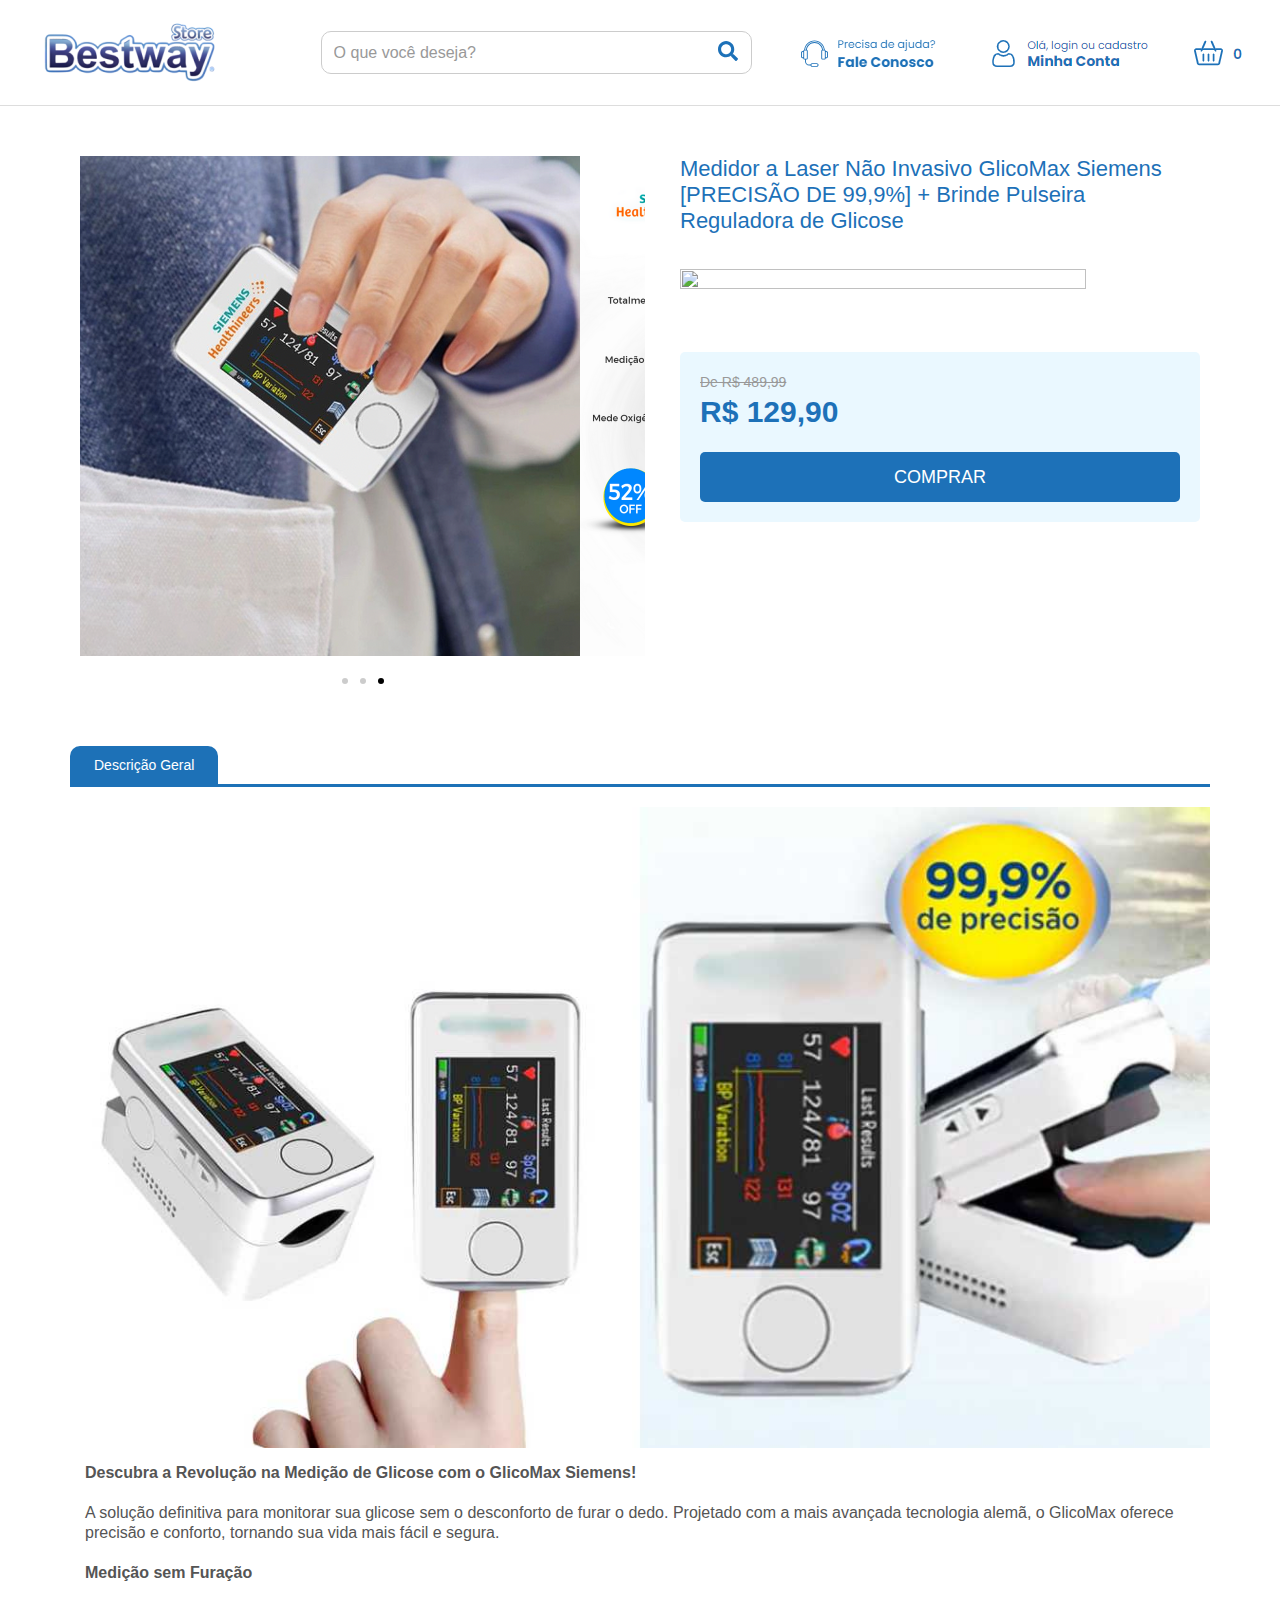
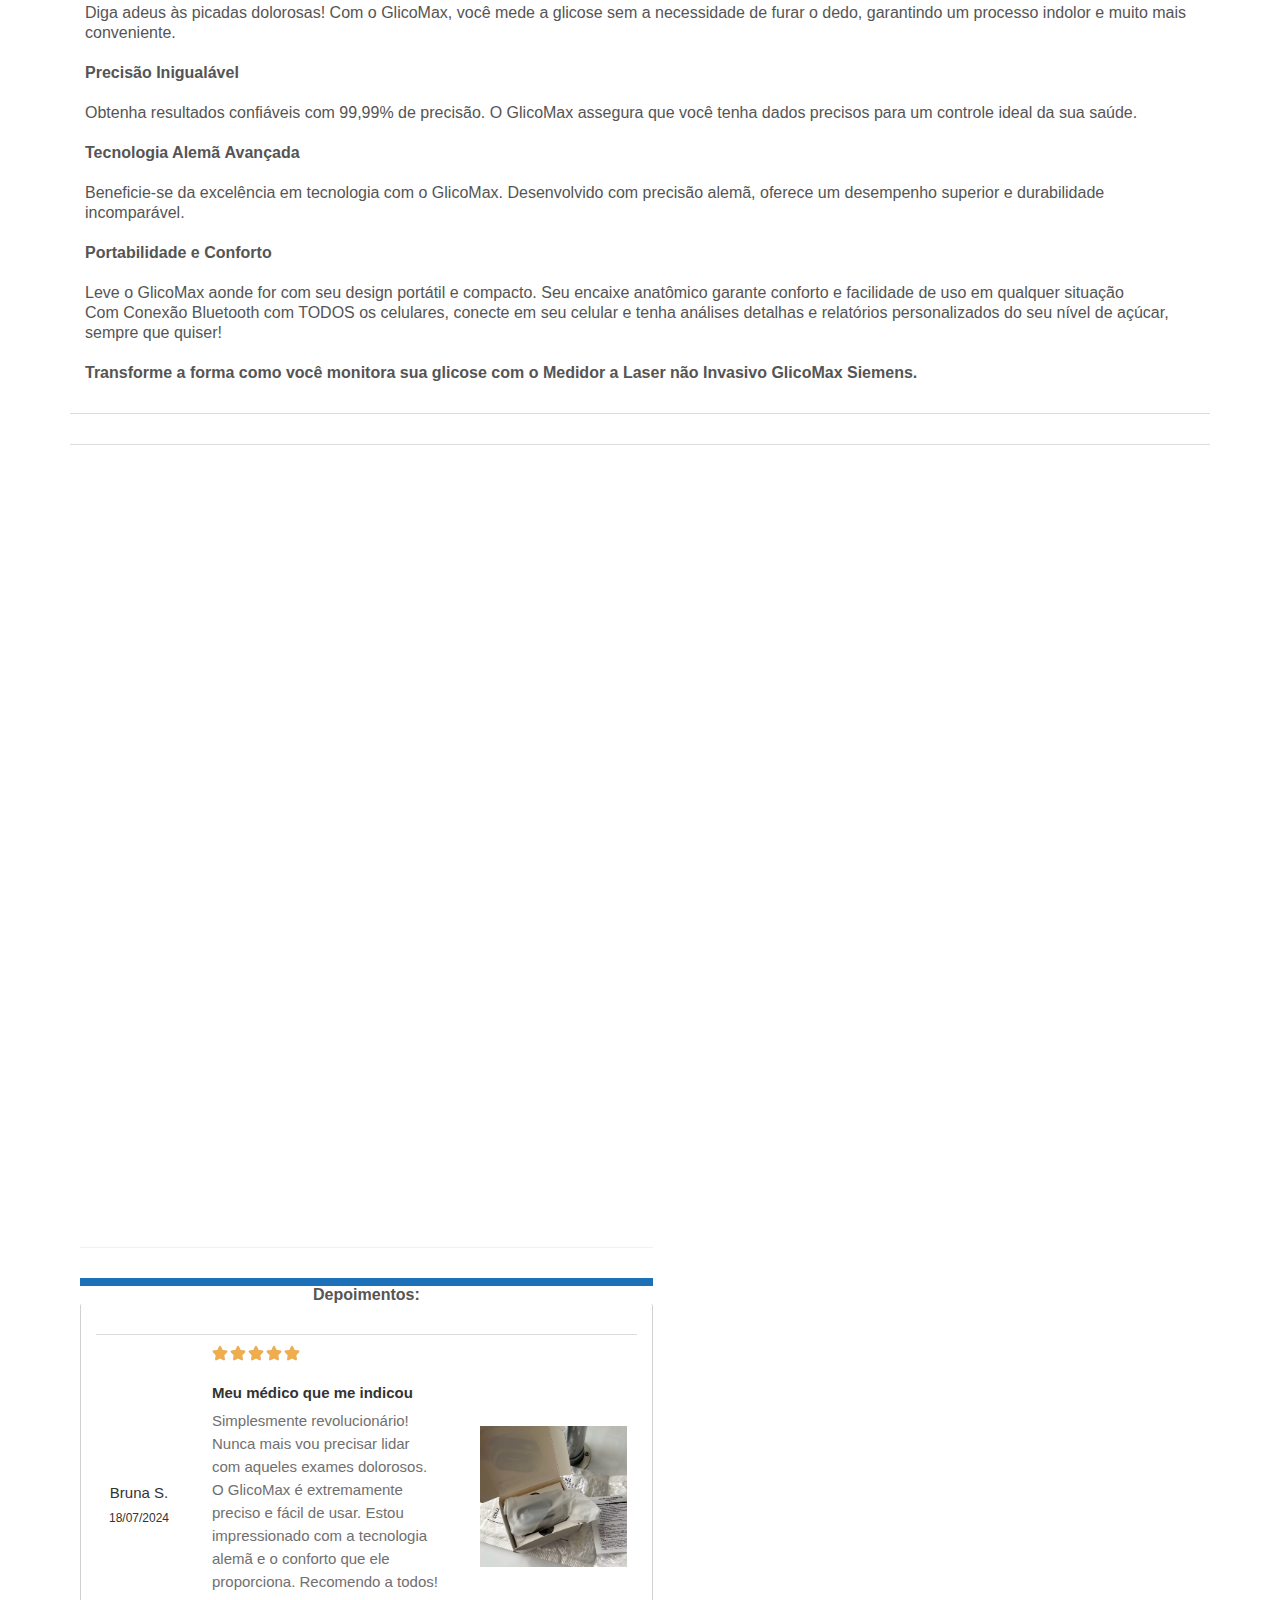
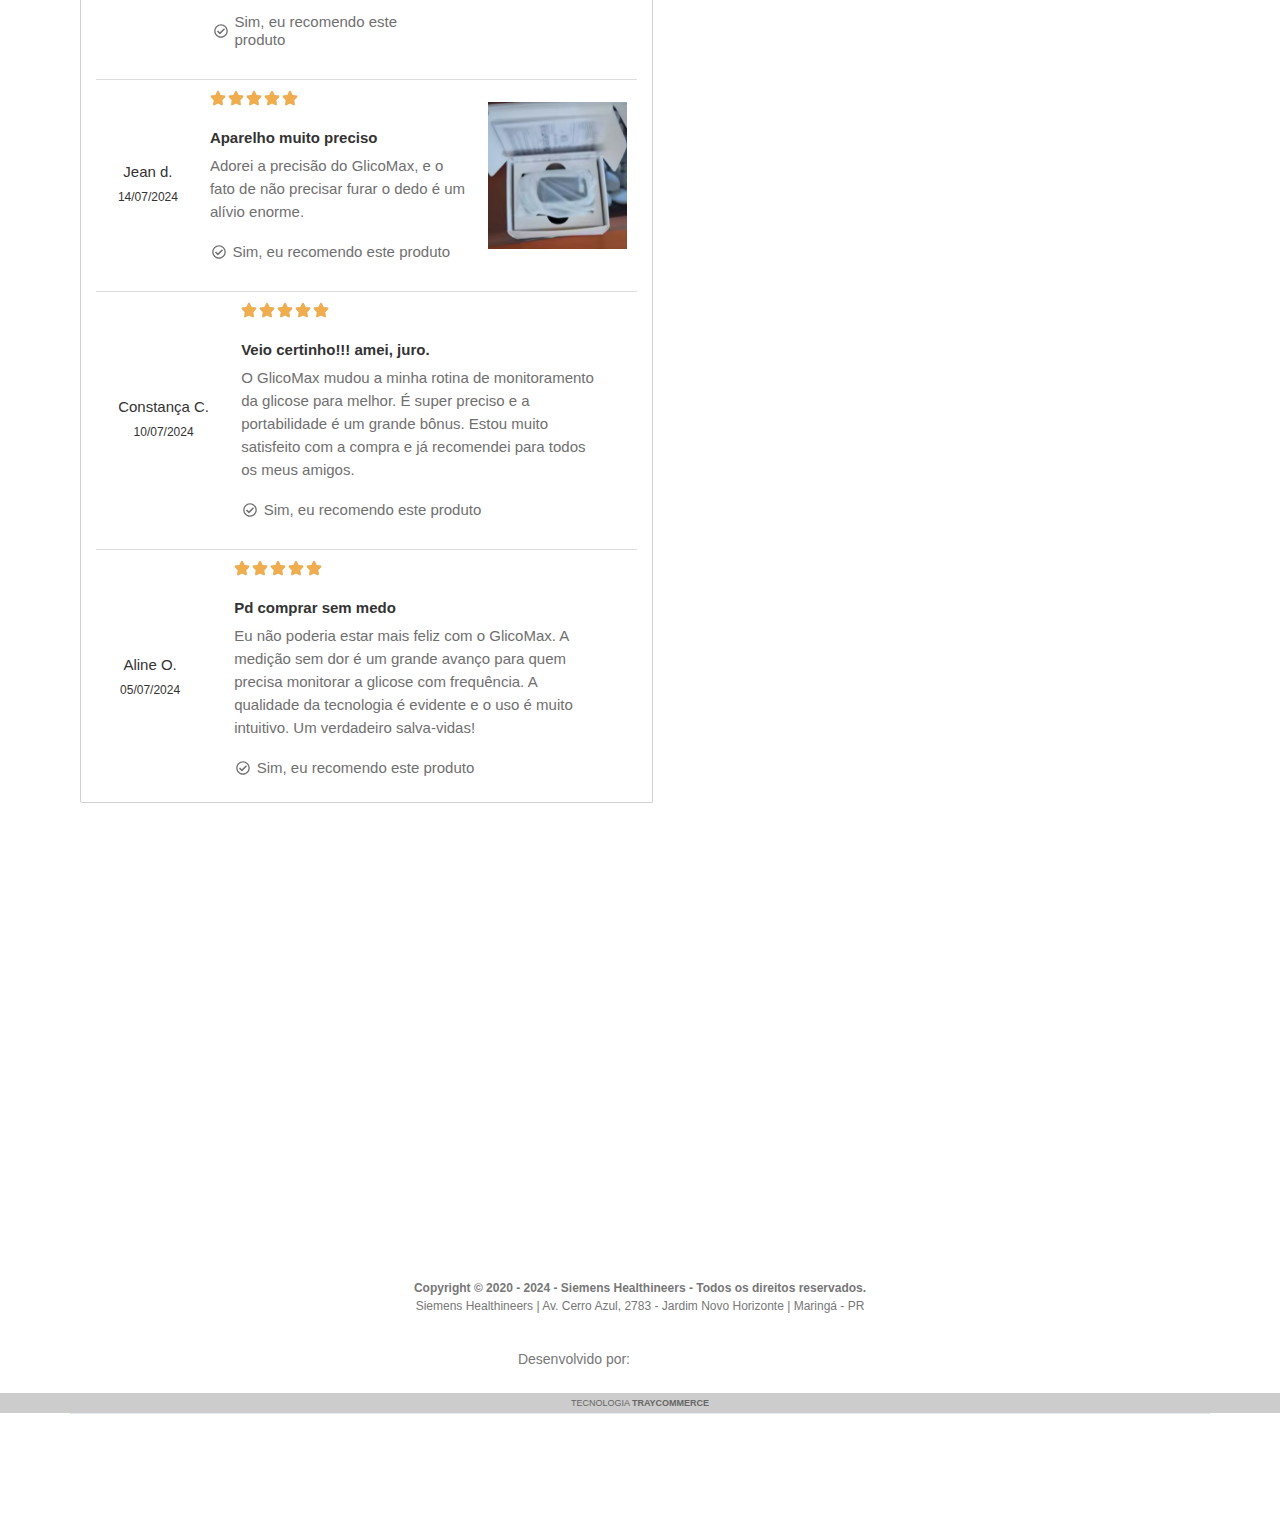
==== commit cf0297b6: "Update index.html" ====
--- a/index.html
+++ b/index.html
@@ -2,7 +2,7 @@
 <!-- saved from url=(0054)file:///C:/Users/DXP%20HUB/Desktop/glicomax/index.html -->
 <html lang="en-US"><head><meta http-equiv="Content-Type" content="text/html; charset=UTF-8"><script src="./index_files/wp-emoji-release.min.js.download" defer=""></script></head><body data-rsssl="1" class="page-template page-template-elementor_canvas page page-id-118 wp-embed-responsive elementor-default elementor-template-canvas elementor-kit-5 elementor-page elementor-page-118 e--ua-blink e--ua-chrome e--ua-webkit" data-elementor-device-mode="mobile"><iframe allow="join-ad-interest-group" data-tagging-id="AW-16713403248" data-load-time="1728511865407" height="0" width="0" src="./index_files/16713403248.html" style="display: none; visibility: hidden;"></iframe><iframe allow="join-ad-interest-group" data-tagging-id="AW-16724259247" data-load-time="1728511865422" height="0" width="0" src="./index_files/16724259247.html" style="display: none; visibility: hidden;"></iframe>
 	
-			<title>pv2 – Siemens Healthneers – GlicoMax</title>
+			<title>Siemens Healthneers – GlicoMax</title>
 		<meta name="viewport" content="width=device-width, initial-scale=1">
 <meta name="robots" content="max-image-preview:large">
 <title>pv2 – Siemens Healthneers – GlicoMax</title>
@@ -852,4 +852,4 @@
 <script src="./index_files/repeater.js.download" id="metform-pro-repeater-js"></script><iframe allow="join-ad-interest-group" data-tagging-id="AW-16713403248" data-load-time="1728511657224" height="0" width="0" src="./index_files/16713403248(2).html" style="display: none; visibility: hidden;"></iframe><iframe allow="join-ad-interest-group" data-tagging-id="AW-16724259247" data-load-time="1728511657305" height="0" width="0" src="./index_files/16724259247(2).html" style="display: none; visibility: hidden;"></iframe>
 	
 
-<script src="./index_files/swiper.min.js.download"></script><script src="./index_files/swiper.min(1).js.download"></script><script src="./index_files/swiper.min(2).js.download"></script></body></html>+<script src="./index_files/swiper.min.js.download"></script><script src="./index_files/swiper.min(1).js.download"></script><script src="./index_files/swiper.min(2).js.download"></script></body></html>
--- a/index_files/style.css
+++ b/index_files/style.css
@@ -0,0 +1 @@
+.alert-wrapper{display:flex;width:100%;height:100%;align-items:center;justify-content:center;margin:0 auto;padding:0 auto;left:0;top:0;overflow:hidden;position:fixed;background:rgb(0,0,0,.3);z-index:999999}@keyframes open-frame{0%{transform:scale(1)}25%{transform:scale(.95)}50%{transform:scale(.97)}75%{transform:scale(.93)}100%{transform:scale(1)}}.alert-frame{background:#fff;min-height:350px;width:300px;box-shadow:5px 5px 10px rgb(0,0,0,.2);border-radius:10px;animation:open-frame .3s linear}.alert-header{display:flex;flex-direction:row;height:175px;border-top-left-radius:5px;border-top-right-radius:5px}.alert-header-base{border-top-left-radius:5px;border-top-right-radius:5px}.custom-img-wrapper{min-height:145px;max-height:20rem;overflow:scroll;display:flex;align-items:center;justify-content:center}.alert-img{height:80px;position:absolute;left:0;right:0;margin-left:auto;margin-right:auto;align-self:center}.alert-close{width:30px;height:30px;display:flex;align-items:center;justify-content:center;font-family:Dosis,sans-serif;font-weight:700;cursor:pointer;line-height:30px}.alert-close-default{color:rgb(0,0,0,.2);font-size:16px;transition:color .5s;margin-left:auto;margin-right:5px;margin-top:5px}.alert-close-circle{background:#e4eae7;color:#222;border-radius:17.5px;margin-top:-15px;margin-right:-15px;font-size:12px;transition:background .5s;margin-left:auto}.alert-close-circle:hover{background:#fff}.alert-close:hover{color:rgb(0,0,0,.5)}.alert-body{padding:30px 30px;display:flex;flex-direction:column;text-align:center}.alert-title{font-size:18px!important;font-family:'Open Sans',sans-serif;font-weight:700;font-size:15px;margin-bottom:35px;color:#222;align-self:center}.alert-message{font-size:15px!important;color:#666;font-family:'Open Sans',sans-serif;font-weight:400;font-size:15px;text-align:center;line-height:1.6;align-self:center}.alert-button{min-width:140px;height:35px;border-radius:20px;font-family:'Open Sans',sans-serif;font-weight:400;font-size:15px;color:#fff;border:none;cursor:pointer;transition:background .5s;padding:0 15px;align-self:center;display:inline-flex;align-items:center;justify-content:center}.alert-button:focus{outline:0}.question-buttons{display:flex;flex-direction:row;justify-content:center}.confirm-button{min-width:100px;height:35px;border-radius:20px;font-family:'Open Sans',sans-serif;font-weight:400;font-size:15px;color:#fff;border:none;cursor:pointer;transition:background .5s;padding:0 15px;margin-right:10px;display:inline-flex;align-items:center;justify-content:center}.confirm-button:focus{outline:0}.cancel-button{min-width:100px;height:35px;border-radius:20px;font-family:'Open Sans',sans-serif;font-weight:400;font-size:15px;color:#fff;border:none;cursor:pointer;padding:0;line-height:1.6;transition:background .5s;padding:0 15px;display:inline-flex;align-items:center;justify-content:center}.cancel-button:focus{outline:0}@keyframes open-toast{0%{transform:scaleX(1) scaleY(1)}20%,45%{transform:scaleX(1.35) scaleY(.1)}65%{transform:scaleX(.8) scaleY(1.7)}80%{transform:scaleX(.6) scaleY(.85)}100%{transform:scaleX(1) scaleY(1)}}.toast-container{display:flex;flex-direction:column;top:15px;right:15px;position:fixed;z-index:999999}.toast-content{overflow:hidden;border-radius:5px;box-shadow:0 0 20px rgb(0,0,0,.2);animation:open-toast .3s linear}.toast-content+.toast-content{margin-top:10px}.toast-frame{padding:5px 15px;display:flex;min-width:100px;height:70px;border-top-left-radius:10px;border-top-right-radius:10px;align-items:center;flex-wrap:wrap}.toast-body-img{height:40px}.toast-body{display:flex;align-items:center;width:100%}.toast-body-content{display:flex;flex-direction:column;width:100%}.toast-title{font-size:16px!important;font-family:'Open Sans',sans-serif;font-weight:700;font-size:15px;color:#fff;margin-left:15px}.toast-message{font-size:13px!important;font-family:'Open Sans',sans-serif;font-weight:600;font-size:15px;color:#fff;margin-left:15px}.toast-close{color:rgb(0,0,0,.2);font-family:Dosis,sans-serif;font-weight:700;font-size:16px;cursor:pointer;transition:color .5s;margin-left:25px}@keyframes timer{0%{width:100%}25%{width:75%}50%{width:50%}75%{width:25%}100%{width:1%}}.toast-timer{width:1%;height:5px}.toast-close:hover{color:rgb(0,0,0,.5)}.error-bg{background:#d85261}.success-bg{background:#2dd284}.warning-bg{background:#fada5e}.question-bg{background:#779ecb}.error-btn:hover{background:#e5a4b4}.success-btn:hover{background:#6edaa4}.warning-btn:hover{background:#fcecae}.info-btn:hover{background:#c3e6fb}.question-btn:hover{background:#bacee4}.error-timer{background:#e5a4b4}.success-timer{background:#6edaa4}.warning-timer{background:#fcecae}.info-timer{background:#c3e6fb}.info-bg{background:#88cef7}--- a/index_files/text-editor.css
+++ b/index_files/text-editor.css
@@ -0,0 +1,6 @@
+/*!
+ * Quill Editor v1.3.7
+ * https://quilljs.com/
+ * Copyright (c) 2014, Jason Chen
+ * Copyright (c) 2013, salesforce.com
+ */.ql-container{-webkit-box-sizing:border-box;box-sizing:border-box;font-family:Helvetica,Arial,sans-serif;min-height:200px;font-size:13px;height:100%;margin:0;position:relative}.ql-container.ql-disabled .ql-tooltip{visibility:hidden}.ql-container.ql-disabled .ql-editor ul[data-checked]>li::before{pointer-events:none}.ql-clipboard{left:-100000px;height:1px;overflow-y:hidden;position:absolute;top:50%}.ql-clipboard p{margin:0;padding:0}.ql-editor{-webkit-box-sizing:border-box;box-sizing:border-box;line-height:1.42;height:100%;outline:0;overflow-y:auto;padding:0;-o-tab-size:4;tab-size:4;-moz-tab-size:4;text-align:left;white-space:pre-wrap;word-wrap:break-word}.ql-editor>*{cursor:text}.ql-editor blockquote,.ql-editor h1,.ql-editor h2,.ql-editor h3,.ql-editor h4,.ql-editor h5,.ql-editor h6,.ql-editor ol,.ql-editor p,.ql-editor pre,.ql-editor ul{margin:0;padding:0;counter-reset:list-1 list-2 list-3 list-4 list-5 list-6 list-7 list-8 list-9}.ql-editor ol,.ql-editor ul{padding-left:1.5em}.ql-editor ol>li,.ql-editor ul>li{list-style-type:none}.ql-editor ul>li::before{content:'\2022'}.ql-editor ul[data-checked=false],.ql-editor ul[data-checked=true]{pointer-events:none}.ql-editor ul[data-checked=false]>li *,.ql-editor ul[data-checked=true]>li *{pointer-events:all}.ql-editor ul[data-checked=false]>li::before,.ql-editor ul[data-checked=true]>li::before{color:#777;cursor:pointer;pointer-events:all}.ql-editor ul[data-checked=true]>li::before{content:'\2611'}.ql-editor ul[data-checked=false]>li::before{content:'\2610'}.ql-editor li::before{display:inline-block;white-space:nowrap;width:1.2em}.ql-editor li:not(.ql-direction-rtl)::before{margin-left:-1.5em;margin-right:.3em;text-align:right}.ql-editor li.ql-direction-rtl::before{margin-left:.3em;margin-right:-1.5em}.ql-editor ol li:not(.ql-direction-rtl),.ql-editor ul li:not(.ql-direction-rtl){padding-left:1.5em}.ql-editor ol li.ql-direction-rtl,.ql-editor ul li.ql-direction-rtl{padding-right:1.5em}.ql-editor ol li{counter-reset:list-1 list-2 list-3 list-4 list-5 list-6 list-7 list-8 list-9;counter-increment:list-0}.ql-editor ol li:before{content:counter(list-0,decimal) '. '}.ql-editor ol li.ql-indent-1{counter-increment:list-1}.ql-editor ol li.ql-indent-1:before{content:counter(list-1,lower-alpha) '. '}.ql-editor ol li.ql-indent-1{counter-reset:list-2 list-3 list-4 list-5 list-6 list-7 list-8 list-9}.ql-editor ol li.ql-indent-2{counter-increment:list-2}.ql-editor ol li.ql-indent-2:before{content:counter(list-2,lower-roman) '. '}.ql-editor ol li.ql-indent-2{counter-reset:list-3 list-4 list-5 list-6 list-7 list-8 list-9}.ql-editor ol li.ql-indent-3{counter-increment:list-3}.ql-editor ol li.ql-indent-3:before{content:counter(list-3,decimal) '. '}.ql-editor ol li.ql-indent-3{counter-reset:list-4 list-5 list-6 list-7 list-8 list-9}.ql-editor ol li.ql-indent-4{counter-increment:list-4}.ql-editor ol li.ql-indent-4:before{content:counter(list-4,lower-alpha) '. '}.ql-editor ol li.ql-indent-4{counter-reset:list-5 list-6 list-7 list-8 list-9}.ql-editor ol li.ql-indent-5{counter-increment:list-5}.ql-editor ol li.ql-indent-5:before{content:counter(list-5,lower-roman) '. '}.ql-editor ol li.ql-indent-5{counter-reset:list-6 list-7 list-8 list-9}.ql-editor ol li.ql-indent-6{counter-increment:list-6}.ql-editor ol li.ql-indent-6:before{content:counter(list-6,decimal) '. '}.ql-editor ol li.ql-indent-6{counter-reset:list-7 list-8 list-9}.ql-editor ol li.ql-indent-7{counter-increment:list-7}.ql-editor ol li.ql-indent-7:before{content:counter(list-7,lower-alpha) '. '}.ql-editor ol li.ql-indent-7{counter-reset:list-8 list-9}.ql-editor ol li.ql-indent-8{counter-increment:list-8}.ql-editor ol li.ql-indent-8:before{content:counter(list-8,lower-roman) '. '}.ql-editor ol li.ql-indent-8{counter-reset:list-9}.ql-editor ol li.ql-indent-9{counter-increment:list-9}.ql-editor ol li.ql-indent-9:before{content:counter(list-9,decimal) '. '}.ql-editor .ql-indent-1:not(.ql-direction-rtl){padding-left:3em}.ql-editor li.ql-indent-1:not(.ql-direction-rtl){padding-left:4.5em}.ql-editor .ql-indent-1.ql-direction-rtl.ql-align-right{padding-right:3em}.ql-editor li.ql-indent-1.ql-direction-rtl.ql-align-right{padding-right:4.5em}.ql-editor .ql-indent-2:not(.ql-direction-rtl){padding-left:6em}.ql-editor li.ql-indent-2:not(.ql-direction-rtl){padding-left:7.5em}.ql-editor .ql-indent-2.ql-direction-rtl.ql-align-right{padding-right:6em}.ql-editor li.ql-indent-2.ql-direction-rtl.ql-align-right{padding-right:7.5em}.ql-editor .ql-indent-3:not(.ql-direction-rtl){padding-left:9em}.ql-editor li.ql-indent-3:not(.ql-direction-rtl){padding-left:10.5em}.ql-editor .ql-indent-3.ql-direction-rtl.ql-align-right{padding-right:9em}.ql-editor li.ql-indent-3.ql-direction-rtl.ql-align-right{padding-right:10.5em}.ql-editor .ql-indent-4:not(.ql-direction-rtl){padding-left:12em}.ql-editor li.ql-indent-4:not(.ql-direction-rtl){padding-left:13.5em}.ql-editor .ql-indent-4.ql-direction-rtl.ql-align-right{padding-right:12em}.ql-editor li.ql-indent-4.ql-direction-rtl.ql-align-right{padding-right:13.5em}.ql-editor .ql-indent-5:not(.ql-direction-rtl){padding-left:15em}.ql-editor li.ql-indent-5:not(.ql-direction-rtl){padding-left:16.5em}.ql-editor .ql-indent-5.ql-direction-rtl.ql-align-right{padding-right:15em}.ql-editor li.ql-indent-5.ql-direction-rtl.ql-align-right{padding-right:16.5em}.ql-editor .ql-indent-6:not(.ql-direction-rtl){padding-left:18em}.ql-editor li.ql-indent-6:not(.ql-direction-rtl){padding-left:19.5em}.ql-editor .ql-indent-6.ql-direction-rtl.ql-align-right{padding-right:18em}.ql-editor li.ql-indent-6.ql-direction-rtl.ql-align-right{padding-right:19.5em}.ql-editor .ql-indent-7:not(.ql-direction-rtl){padding-left:21em}.ql-editor li.ql-indent-7:not(.ql-direction-rtl){padding-left:22.5em}.ql-editor .ql-indent-7.ql-direction-rtl.ql-align-right{padding-right:21em}.ql-editor li.ql-indent-7.ql-direction-rtl.ql-align-right{padding-right:22.5em}.ql-editor .ql-indent-8:not(.ql-direction-rtl){padding-left:24em}.ql-editor li.ql-indent-8:not(.ql-direction-rtl){padding-left:25.5em}.ql-editor .ql-indent-8.ql-direction-rtl.ql-align-right{padding-right:24em}.ql-editor li.ql-indent-8.ql-direction-rtl.ql-align-right{padding-right:25.5em}.ql-editor .ql-indent-9:not(.ql-direction-rtl){padding-left:27em}.ql-editor li.ql-indent-9:not(.ql-direction-rtl){padding-left:28.5em}.ql-editor .ql-indent-9.ql-direction-rtl.ql-align-right{padding-right:27em}.ql-editor li.ql-indent-9.ql-direction-rtl.ql-align-right{padding-right:28.5em}.ql-editor .ql-video{display:block;max-width:100%}.ql-editor .ql-video.ql-align-center{margin:0 auto}.ql-editor .ql-video.ql-align-right{margin:0 0 0 auto}.ql-editor .ql-bg-black{background-color:#000}.ql-editor .ql-bg-red{background-color:#e60000}.ql-editor .ql-bg-orange{background-color:#f90}.ql-editor .ql-bg-yellow{background-color:#ff0}.ql-editor .ql-bg-green{background-color:#008a00}.ql-editor .ql-bg-blue{background-color:#06c}.ql-editor .ql-bg-purple{background-color:#93f}.ql-editor .ql-color-white{color:#fff}.ql-editor .ql-color-red{color:#e60000}.ql-editor .ql-color-orange{color:#f90}.ql-editor .ql-color-yellow{color:#ff0}.ql-editor .ql-color-green{color:#008a00}.ql-editor .ql-color-blue{color:#06c}.ql-editor .ql-color-purple{color:#93f}.ql-editor .ql-font-serif{font-family:Georgia,Times New Roman,serif}.ql-editor .ql-font-monospace{font-family:Monaco,Courier New,monospace}.ql-editor .ql-size-small{font-size:.75em}.ql-editor .ql-size-large{font-size:1.5em}.ql-editor .ql-size-huge{font-size:2.5em}.ql-editor .ql-direction-rtl{direction:rtl;text-align:inherit}.ql-editor .ql-align-center{text-align:center}.ql-editor .ql-align-justify{text-align:justify}.ql-editor .ql-align-right{text-align:right}.ql-editor.ql-blank::before{color:rgba(0,0,0,.6);content:attr(data-placeholder);font-style:italic;left:15px;pointer-events:none;position:absolute;right:15px}.ql-snow .ql-toolbar:after,.ql-snow.ql-toolbar:after{clear:both;content:'';display:table}.ql-snow .ql-toolbar button,.ql-snow.ql-toolbar button{background:0 0;border:none;cursor:pointer;display:inline-block;float:left;height:24px;padding:3px 5px;width:28px}.ql-snow .ql-toolbar button svg,.ql-snow.ql-toolbar button svg{float:left;height:100%}.ql-snow .ql-toolbar button:active:hover,.ql-snow.ql-toolbar button:active:hover{outline:0}.ql-snow .ql-toolbar input.ql-image[type=file],.ql-snow.ql-toolbar input.ql-image[type=file]{display:none}.ql-snow .ql-toolbar .ql-picker-item.ql-selected,.ql-snow .ql-toolbar .ql-picker-item:hover,.ql-snow .ql-toolbar .ql-picker-label.ql-active,.ql-snow .ql-toolbar .ql-picker-label:hover,.ql-snow .ql-toolbar button.ql-active,.ql-snow .ql-toolbar button:focus,.ql-snow .ql-toolbar button:hover,.ql-snow.ql-toolbar .ql-picker-item.ql-selected,.ql-snow.ql-toolbar .ql-picker-item:hover,.ql-snow.ql-toolbar .ql-picker-label.ql-active,.ql-snow.ql-toolbar .ql-picker-label:hover,.ql-snow.ql-toolbar button.ql-active,.ql-snow.ql-toolbar button:focus,.ql-snow.ql-toolbar button:hover{color:#06c}.ql-snow .ql-toolbar .ql-picker-item.ql-selected .ql-fill,.ql-snow .ql-toolbar .ql-picker-item.ql-selected .ql-stroke.ql-fill,.ql-snow .ql-toolbar .ql-picker-item:hover .ql-fill,.ql-snow .ql-toolbar .ql-picker-item:hover .ql-stroke.ql-fill,.ql-snow .ql-toolbar .ql-picker-label.ql-active .ql-fill,.ql-snow .ql-toolbar .ql-picker-label.ql-active .ql-stroke.ql-fill,.ql-snow .ql-toolbar .ql-picker-label:hover .ql-fill,.ql-snow .ql-toolbar .ql-picker-label:hover .ql-stroke.ql-fill,.ql-snow .ql-toolbar button.ql-active .ql-fill,.ql-snow .ql-toolbar button.ql-active .ql-stroke.ql-fill,.ql-snow .ql-toolbar button:focus .ql-fill,.ql-snow .ql-toolbar button:focus .ql-stroke.ql-fill,.ql-snow .ql-toolbar button:hover .ql-fill,.ql-snow .ql-toolbar button:hover .ql-stroke.ql-fill,.ql-snow.ql-toolbar .ql-picker-item.ql-selected .ql-fill,.ql-snow.ql-toolbar .ql-picker-item.ql-selected .ql-stroke.ql-fill,.ql-snow.ql-toolbar .ql-picker-item:hover .ql-fill,.ql-snow.ql-toolbar .ql-picker-item:hover .ql-stroke.ql-fill,.ql-snow.ql-toolbar .ql-picker-label.ql-active .ql-fill,.ql-snow.ql-toolbar .ql-picker-label.ql-active .ql-stroke.ql-fill,.ql-snow.ql-toolbar .ql-picker-label:hover .ql-fill,.ql-snow.ql-toolbar .ql-picker-label:hover .ql-stroke.ql-fill,.ql-snow.ql-toolbar button.ql-active .ql-fill,.ql-snow.ql-toolbar button.ql-active .ql-stroke.ql-fill,.ql-snow.ql-toolbar button:focus .ql-fill,.ql-snow.ql-toolbar button:focus .ql-stroke.ql-fill,.ql-snow.ql-toolbar button:hover .ql-fill,.ql-snow.ql-toolbar button:hover .ql-stroke.ql-fill{fill:#06c}.ql-snow .ql-toolbar .ql-picker-item.ql-selected .ql-stroke,.ql-snow .ql-toolbar .ql-picker-item.ql-selected .ql-stroke-miter,.ql-snow .ql-toolbar .ql-picker-item:hover .ql-stroke,.ql-snow .ql-toolbar .ql-picker-item:hover .ql-stroke-miter,.ql-snow .ql-toolbar .ql-picker-label.ql-active .ql-stroke,.ql-snow .ql-toolbar .ql-picker-label.ql-active .ql-stroke-miter,.ql-snow .ql-toolbar .ql-picker-label:hover .ql-stroke,.ql-snow .ql-toolbar .ql-picker-label:hover .ql-stroke-miter,.ql-snow .ql-toolbar button.ql-active .ql-stroke,.ql-snow .ql-toolbar button.ql-active .ql-stroke-miter,.ql-snow .ql-toolbar button:focus .ql-stroke,.ql-snow .ql-toolbar button:focus .ql-stroke-miter,.ql-snow .ql-toolbar button:hover .ql-stroke,.ql-snow .ql-toolbar button:hover .ql-stroke-miter,.ql-snow.ql-toolbar .ql-picker-item.ql-selected .ql-stroke,.ql-snow.ql-toolbar .ql-picker-item.ql-selected .ql-stroke-miter,.ql-snow.ql-toolbar .ql-picker-item:hover .ql-stroke,.ql-snow.ql-toolbar .ql-picker-item:hover .ql-stroke-miter,.ql-snow.ql-toolbar .ql-picker-label.ql-active .ql-stroke,.ql-snow.ql-toolbar .ql-picker-label.ql-active .ql-stroke-miter,.ql-snow.ql-toolbar .ql-picker-label:hover .ql-stroke,.ql-snow.ql-toolbar .ql-picker-label:hover .ql-stroke-miter,.ql-snow.ql-toolbar button.ql-active .ql-stroke,.ql-snow.ql-toolbar button.ql-active .ql-stroke-miter,.ql-snow.ql-toolbar button:focus .ql-stroke,.ql-snow.ql-toolbar button:focus .ql-stroke-miter,.ql-snow.ql-toolbar button:hover .ql-stroke,.ql-snow.ql-toolbar button:hover .ql-stroke-miter{stroke:#06c}@media (pointer:coarse){.ql-snow .ql-toolbar button:hover:not(.ql-active),.ql-snow.ql-toolbar button:hover:not(.ql-active){color:#444}.ql-snow .ql-toolbar button:hover:not(.ql-active) .ql-fill,.ql-snow .ql-toolbar button:hover:not(.ql-active) .ql-stroke.ql-fill,.ql-snow.ql-toolbar button:hover:not(.ql-active) .ql-fill,.ql-snow.ql-toolbar button:hover:not(.ql-active) .ql-stroke.ql-fill{fill:#444}.ql-snow .ql-toolbar button:hover:not(.ql-active) .ql-stroke,.ql-snow .ql-toolbar button:hover:not(.ql-active) .ql-stroke-miter,.ql-snow.ql-toolbar button:hover:not(.ql-active) .ql-stroke,.ql-snow.ql-toolbar button:hover:not(.ql-active) .ql-stroke-miter{stroke:#444}}.ql-snow{-webkit-box-sizing:border-box;box-sizing:border-box}.ql-snow *{-webkit-box-sizing:border-box;box-sizing:border-box}.ql-snow .ql-hidden{display:none}.ql-snow .ql-out-bottom,.ql-snow .ql-out-top{visibility:hidden}.ql-snow .ql-tooltip{position:absolute;-webkit-transform:translateY(10px);transform:translateY(10px)}.ql-snow .ql-tooltip a{cursor:pointer;text-decoration:none}.ql-snow .ql-tooltip.ql-flip{-webkit-transform:translateY(-10px);transform:translateY(-10px)}.ql-snow .ql-formats{display:inline-block;vertical-align:middle}.ql-snow .ql-formats:after{clear:both;content:'';display:table}.ql-snow .ql-stroke{fill:none;stroke:#444;stroke-linecap:round;stroke-linejoin:round;stroke-width:2}.ql-snow .ql-stroke-miter{fill:none;stroke:#444;stroke-miterlimit:10;stroke-width:2}.ql-snow .ql-fill,.ql-snow .ql-stroke.ql-fill{fill:#444}.ql-snow .ql-empty{fill:none}.ql-snow .ql-even{fill-rule:evenodd}.ql-snow .ql-stroke.ql-thin,.ql-snow .ql-thin{stroke-width:1}.ql-snow .ql-transparent{opacity:.4}.ql-snow .ql-direction svg:last-child{display:none}.ql-snow .ql-direction.ql-active svg:last-child{display:inline}.ql-snow .ql-direction.ql-active svg:first-child{display:none}.ql-snow .ql-editor h1{font-size:2em}.ql-snow .ql-editor h2{font-size:1.5em}.ql-snow .ql-editor h3{font-size:1.17em}.ql-snow .ql-editor h4{font-size:1em}.ql-snow .ql-editor h5{font-size:.83em}.ql-snow .ql-editor h6{font-size:.67em}.ql-snow .ql-editor a{text-decoration:underline}.ql-snow .ql-editor blockquote{border-left:4px solid #ccc;margin-bottom:5px;margin-top:5px;padding-left:16px}.ql-snow .ql-editor code,.ql-snow .ql-editor pre{background-color:#f0f0f0;border-radius:3px}.ql-snow .ql-editor pre{white-space:pre-wrap;margin-bottom:5px;margin-top:5px;padding:5px 10px}.ql-snow .ql-editor code{font-size:85%;padding:2px 4px}.ql-snow .ql-editor pre.ql-syntax{background-color:#23241f;color:#f8f8f2;overflow:visible}.ql-snow .ql-editor img{max-width:100%}.ql-snow .ql-picker{color:#444;display:inline-block;float:left;font-size:14px;font-weight:500;height:24px;position:relative;vertical-align:middle}.ql-snow .ql-picker-label{cursor:pointer;display:inline-block;height:100%;padding-left:8px;padding-right:2px;position:relative;width:100%}.ql-snow .ql-picker-label::before{display:inline-block;line-height:22px}.ql-snow .ql-picker-options{background-color:#fff;display:none;min-width:100%;padding:4px 8px;position:absolute;white-space:nowrap}.ql-snow .ql-picker-options .ql-picker-item{cursor:pointer;display:block;padding-bottom:5px;padding-top:5px}.ql-snow .ql-picker.ql-expanded .ql-picker-label{color:#ccc;z-index:2}.ql-snow .ql-picker.ql-expanded .ql-picker-label .ql-fill{fill:#ccc}.ql-snow .ql-picker.ql-expanded .ql-picker-label .ql-stroke{stroke:#ccc}.ql-snow .ql-picker.ql-expanded .ql-picker-options{display:block;margin-top:-1px;top:100%;z-index:1}.ql-snow .ql-color-picker,.ql-snow .ql-icon-picker{width:28px}.ql-snow .ql-color-picker .ql-picker-label,.ql-snow .ql-icon-picker .ql-picker-label{padding:2px 4px}.ql-snow .ql-color-picker .ql-picker-label svg,.ql-snow .ql-icon-picker .ql-picker-label svg{right:4px}.ql-snow .ql-icon-picker .ql-picker-options{padding:4px 0}.ql-snow .ql-icon-picker .ql-picker-item{height:24px;width:24px;padding:2px 4px}.ql-snow .ql-color-picker .ql-picker-options{padding:3px 5px;width:152px}.ql-snow .ql-color-picker .ql-picker-item{border:1px solid transparent;float:left;height:16px;margin:2px;padding:0;width:16px}.ql-snow .ql-picker:not(.ql-color-picker):not(.ql-icon-picker) svg{position:absolute;margin-top:-9px;right:0;top:50%;width:18px}.ql-snow .ql-picker.ql-font .ql-picker-item[data-label]:not([data-label=''])::before,.ql-snow .ql-picker.ql-font .ql-picker-label[data-label]:not([data-label=''])::before,.ql-snow .ql-picker.ql-header .ql-picker-item[data-label]:not([data-label=''])::before,.ql-snow .ql-picker.ql-header .ql-picker-label[data-label]:not([data-label=''])::before,.ql-snow .ql-picker.ql-size .ql-picker-item[data-label]:not([data-label=''])::before,.ql-snow .ql-picker.ql-size .ql-picker-label[data-label]:not([data-label=''])::before{content:attr(data-label)}.ql-snow .ql-picker.ql-header{width:98px}.ql-snow .ql-picker.ql-header .ql-picker-item::before,.ql-snow .ql-picker.ql-header .ql-picker-label::before{content:'Normal'}.ql-snow .ql-picker.ql-header .ql-picker-item[data-value="1"]::before,.ql-snow .ql-picker.ql-header .ql-picker-label[data-value="1"]::before{content:'Heading 1'}.ql-snow .ql-picker.ql-header .ql-picker-item[data-value="2"]::before,.ql-snow .ql-picker.ql-header .ql-picker-label[data-value="2"]::before{content:'Heading 2'}.ql-snow .ql-picker.ql-header .ql-picker-item[data-value="3"]::before,.ql-snow .ql-picker.ql-header .ql-picker-label[data-value="3"]::before{content:'Heading 3'}.ql-snow .ql-picker.ql-header .ql-picker-item[data-value="4"]::before,.ql-snow .ql-picker.ql-header .ql-picker-label[data-value="4"]::before{content:'Heading 4'}.ql-snow .ql-picker.ql-header .ql-picker-item[data-value="5"]::before,.ql-snow .ql-picker.ql-header .ql-picker-label[data-value="5"]::before{content:'Heading 5'}.ql-snow .ql-picker.ql-header .ql-picker-item[data-value="6"]::before,.ql-snow .ql-picker.ql-header .ql-picker-label[data-value="6"]::before{content:'Heading 6'}.ql-snow .ql-picker.ql-header .ql-picker-item[data-value="1"]::before{font-size:2em}.ql-snow .ql-picker.ql-header .ql-picker-item[data-value="2"]::before{font-size:1.5em}.ql-snow .ql-picker.ql-header .ql-picker-item[data-value="3"]::before{font-size:1.17em}.ql-snow .ql-picker.ql-header .ql-picker-item[data-value="4"]::before{font-size:1em}.ql-snow .ql-picker.ql-header .ql-picker-item[data-value="5"]::before{font-size:.83em}.ql-snow .ql-picker.ql-header .ql-picker-item[data-value="6"]::before{font-size:.67em}.ql-snow .ql-picker.ql-font{width:108px}.ql-snow .ql-picker.ql-font .ql-picker-item::before,.ql-snow .ql-picker.ql-font .ql-picker-label::before{content:'Sans Serif'}.ql-snow .ql-picker.ql-font .ql-picker-item[data-value=serif]::before,.ql-snow .ql-picker.ql-font .ql-picker-label[data-value=serif]::before{content:'Serif'}.ql-snow .ql-picker.ql-font .ql-picker-item[data-value=monospace]::before,.ql-snow .ql-picker.ql-font .ql-picker-label[data-value=monospace]::before{content:'Monospace'}.ql-snow .ql-picker.ql-font .ql-picker-item[data-value=serif]::before{font-family:Georgia,Times New Roman,serif}.ql-snow .ql-picker.ql-font .ql-picker-item[data-value=monospace]::before{font-family:Monaco,Courier New,monospace}.ql-snow .ql-picker.ql-size{width:98px}.ql-snow .ql-picker.ql-size .ql-picker-item::before,.ql-snow .ql-picker.ql-size .ql-picker-label::before{content:'Normal'}.ql-snow .ql-picker.ql-size .ql-picker-item[data-value=small]::before,.ql-snow .ql-picker.ql-size .ql-picker-label[data-value=small]::before{content:'Small'}.ql-snow .ql-picker.ql-size .ql-picker-item[data-value=large]::before,.ql-snow .ql-picker.ql-size .ql-picker-label[data-value=large]::before{content:'Large'}.ql-snow .ql-picker.ql-size .ql-picker-item[data-value=huge]::before,.ql-snow .ql-picker.ql-size .ql-picker-label[data-value=huge]::before{content:'Huge'}.ql-snow .ql-picker.ql-size .ql-picker-item[data-value=small]::before{font-size:10px}.ql-snow .ql-picker.ql-size .ql-picker-item[data-value=large]::before{font-size:18px}.ql-snow .ql-picker.ql-size .ql-picker-item[data-value=huge]::before{font-size:32px}.ql-snow .ql-color-picker.ql-background .ql-picker-item{background-color:#fff}.ql-snow .ql-color-picker.ql-color .ql-picker-item{background-color:#000}.ql-toolbar.ql-snow{border:1px solid #ccc;-webkit-box-sizing:border-box;box-sizing:border-box;font-family:'Helvetica Neue',Helvetica,Arial,sans-serif;padding:8px 0}.ql-toolbar.ql-snow .ql-formats{margin-right:15px}.ql-toolbar.ql-snow .ql-picker-label{border:1px solid transparent}.ql-toolbar.ql-snow .ql-picker-options{border:1px solid transparent;-webkit-box-shadow:rgba(0,0,0,.2) 0 2px 8px;box-shadow:rgba(0,0,0,.2) 0 2px 8px}.ql-toolbar.ql-snow .ql-picker.ql-expanded .ql-picker-label{border-color:#ccc}.ql-toolbar.ql-snow .ql-picker.ql-expanded .ql-picker-options{border-color:#ccc}.ql-toolbar.ql-snow .ql-color-picker .ql-picker-item.ql-selected,.ql-toolbar.ql-snow .ql-color-picker .ql-picker-item:hover{border-color:#000}.ql-toolbar.ql-snow+.ql-container.ql-snow{border-top:0}.ql-snow .ql-tooltip{background-color:#fff;border:1px solid #ccc;-webkit-box-shadow:0 0 5px #ddd;box-shadow:0 0 5px #ddd;color:#444;padding:5px 12px;white-space:nowrap}.ql-snow .ql-tooltip::before{content:"Visit URL:";line-height:26px;margin-right:8px}.ql-snow .ql-tooltip input[type=text]{display:none;border:1px solid #ccc;font-size:13px;height:26px;margin:0;padding:3px 5px;width:170px}.ql-snow .ql-tooltip a.ql-preview{display:inline-block;max-width:200px;overflow-x:hidden;text-overflow:ellipsis;vertical-align:top}.ql-snow .ql-tooltip a.ql-action::after{border-right:1px solid #ccc;content:'Edit';margin-left:16px;padding-right:8px}.ql-snow .ql-tooltip a.ql-remove::before{content:'Remove';margin-left:8px}.ql-snow .ql-tooltip a{line-height:26px}.ql-snow .ql-tooltip.ql-editing a.ql-preview,.ql-snow .ql-tooltip.ql-editing a.ql-remove{display:none}.ql-snow .ql-tooltip.ql-editing input[type=text]{display:inline-block}.ql-snow .ql-tooltip.ql-editing a.ql-action::after{border-right:0;content:'Save';padding-right:0}.ql-snow .ql-tooltip[data-mode=link]::before{content:"Enter link:"}.ql-snow .ql-tooltip[data-mode=formula]::before{content:"Enter formula:"}.ql-snow .ql-tooltip[data-mode=video]::before{content:"Enter video:"}.ql-snow a{color:#06c}.ql-container.ql-snow{border-top:1px solid #ccc}--- a/index_files/style.min.css
+++ b/index_files/style.min.css
@@ -0,0 +1 @@
+.react-tel-input{font-family:Roboto,sans-serif;font-size:15px;position:relative;width:100%}.react-tel-input :disabled{cursor:not-allowed}.react-tel-input .flag{width:16px;height:11px;background:url([data-uri])}.react-tel-input .ad{background-position:-16px 0}.react-tel-input .ae{background-position:-32px 0}.react-tel-input .af{background-position:-48px 0}.react-tel-input .ag{background-position:-64px 0}.react-tel-input .ai{background-position:-80px 0}.react-tel-input .al{background-position:-96px 0}.react-tel-input .am{background-position:-112px 0}.react-tel-input .ao{background-position:-128px 0}.react-tel-input .ar{background-position:-144px 0}.react-tel-input .as{background-position:-160px 0}.react-tel-input .at{background-position:-176px 0}.react-tel-input .au{background-position:-192px 0}.react-tel-input .aw{background-position:-208px 0}.react-tel-input .az{background-position:-224px 0}.react-tel-input .ba{background-position:-240px 0}.react-tel-input .bb{background-position:0 -11px}.react-tel-input .bd{background-position:-16px -11px}.react-tel-input .be{background-position:-32px -11px}.react-tel-input .bf{background-position:-48px -11px}.react-tel-input .bg{background-position:-64px -11px}.react-tel-input .bh{background-position:-80px -11px}.react-tel-input .bi{background-position:-96px -11px}.react-tel-input .bj{background-position:-112px -11px}.react-tel-input .bm{background-position:-128px -11px}.react-tel-input .bn{background-position:-144px -11px}.react-tel-input .bo{background-position:-160px -11px}.react-tel-input .br{background-position:-176px -11px}.react-tel-input .bs{background-position:-192px -11px}.react-tel-input .bt{background-position:-208px -11px}.react-tel-input .bw{background-position:-224px -11px}.react-tel-input .by{background-position:-240px -11px}.react-tel-input .bz{background-position:0 -22px}.react-tel-input .ca{background-position:-16px -22px}.react-tel-input .cd{background-position:-32px -22px}.react-tel-input .cf{background-position:-48px -22px}.react-tel-input .cg{background-position:-64px -22px}.react-tel-input .ch{background-position:-80px -22px}.react-tel-input .ci{background-position:-96px -22px}.react-tel-input .ck{background-position:-112px -22px}.react-tel-input .cl{background-position:-128px -22px}.react-tel-input .cm{background-position:-144px -22px}.react-tel-input .cn{background-position:-160px -22px}.react-tel-input .co{background-position:-176px -22px}.react-tel-input .cr{background-position:-192px -22px}.react-tel-input .cu{background-position:-208px -22px}.react-tel-input .cv{background-position:-224px -22px}.react-tel-input .cw{background-position:-240px -22px}.react-tel-input .cy{background-position:0 -33px}.react-tel-input .cz{background-position:-16px -33px}.react-tel-input .de{background-position:-32px -33px}.react-tel-input .dj{background-position:-48px -33px}.react-tel-input .dk{background-position:-64px -33px}.react-tel-input .dm{background-position:-80px -33px}.react-tel-input .do{background-position:-96px -33px}.react-tel-input .dz{background-position:-112px -33px}.react-tel-input .ec{background-position:-128px -33px}.react-tel-input .ee{background-position:-144px -33px}.react-tel-input .eg{background-position:-160px -33px}.react-tel-input .er{background-position:-176px -33px}.react-tel-input .es{background-position:-192px -33px}.react-tel-input .et{background-position:-208px -33px}.react-tel-input .fi{background-position:-224px -33px}.react-tel-input .fj{background-position:-240px -33px}.react-tel-input .fk{background-position:0 -44px}.react-tel-input .fm{background-position:-16px -44px}.react-tel-input .fo{background-position:-32px -44px}.react-tel-input .bl,.react-tel-input .fr,.react-tel-input .mf{background-position:-48px -44px}.react-tel-input .ga{background-position:-64px -44px}.react-tel-input .gb{background-position:-80px -44px}.react-tel-input .gd{background-position:-96px -44px}.react-tel-input .ge{background-position:-112px -44px}.react-tel-input .gf{background-position:-128px -44px}.react-tel-input .gh{background-position:-144px -44px}.react-tel-input .gi{background-position:-160px -44px}.react-tel-input .gl{background-position:-176px -44px}.react-tel-input .gm{background-position:-192px -44px}.react-tel-input .gn{background-position:-208px -44px}.react-tel-input .gp{background-position:-224px -44px}.react-tel-input .gq{background-position:-240px -44px}.react-tel-input .gr{background-position:0 -55px}.react-tel-input .gt{background-position:-16px -55px}.react-tel-input .gu{background-position:-32px -55px}.react-tel-input .gw{background-position:-48px -55px}.react-tel-input .gy{background-position:-64px -55px}.react-tel-input .hk{background-position:-80px -55px}.react-tel-input .hn{background-position:-96px -55px}.react-tel-input .hr{background-position:-112px -55px}.react-tel-input .ht{background-position:-128px -55px}.react-tel-input .hu{background-position:-144px -55px}.react-tel-input .id{background-position:-160px -55px}.react-tel-input .ie{background-position:-176px -55px}.react-tel-input .il{background-position:-192px -55px}.react-tel-input .in{background-position:-208px -55px}.react-tel-input .io{background-position:-224px -55px}.react-tel-input .iq{background-position:-240px -55px}.react-tel-input .ir{background-position:0 -66px}.react-tel-input .is{background-position:-16px -66px}.react-tel-input .it{background-position:-32px -66px}.react-tel-input .jm{background-position:-48px -66px}.react-tel-input .jo{background-position:-64px -66px}.react-tel-input .jp{background-position:-80px -66px}.react-tel-input .ke{background-position:-96px -66px}.react-tel-input .kg{background-position:-112px -66px}.react-tel-input .kh{background-position:-128px -66px}.react-tel-input .ki{background-position:-144px -66px}.react-tel-input .xk{background-position:-128px -154px}.react-tel-input .km{background-position:-160px -66px}.react-tel-input .kn{background-position:-176px -66px}.react-tel-input .kp{background-position:-192px -66px}.react-tel-input .kr{background-position:-208px -66px}.react-tel-input .kw{background-position:-224px -66px}.react-tel-input .ky{background-position:-240px -66px}.react-tel-input .kz{background-position:0 -77px}.react-tel-input .la{background-position:-16px -77px}.react-tel-input .lb{background-position:-32px -77px}.react-tel-input .lc{background-position:-48px -77px}.react-tel-input .li{background-position:-64px -77px}.react-tel-input .lk{background-position:-80px -77px}.react-tel-input .lr{background-position:-96px -77px}.react-tel-input .ls{background-position:-112px -77px}.react-tel-input .lt{background-position:-128px -77px}.react-tel-input .lu{background-position:-144px -77px}.react-tel-input .lv{background-position:-160px -77px}.react-tel-input .ly{background-position:-176px -77px}.react-tel-input .ma{background-position:-192px -77px}.react-tel-input .mc{background-position:-208px -77px}.react-tel-input .md{background-position:-224px -77px}.react-tel-input .me{background-position:-112px -154px;height:12px}.react-tel-input .mg{background-position:0 -88px}.react-tel-input .mh{background-position:-16px -88px}.react-tel-input .mk{background-position:-32px -88px}.react-tel-input .ml{background-position:-48px -88px}.react-tel-input .mm{background-position:-64px -88px}.react-tel-input .mn{background-position:-80px -88px}.react-tel-input .mo{background-position:-96px -88px}.react-tel-input .mp{background-position:-112px -88px}.react-tel-input .mq{background-position:-128px -88px}.react-tel-input .mr{background-position:-144px -88px}.react-tel-input .ms{background-position:-160px -88px}.react-tel-input .mt{background-position:-176px -88px}.react-tel-input .mu{background-position:-192px -88px}.react-tel-input .mv{background-position:-208px -88px}.react-tel-input .mw{background-position:-224px -88px}.react-tel-input .mx{background-position:-240px -88px}.react-tel-input .my{background-position:0 -99px}.react-tel-input .mz{background-position:-16px -99px}.react-tel-input .na{background-position:-32px -99px}.react-tel-input .nc{background-position:-48px -99px}.react-tel-input .ne{background-position:-64px -99px}.react-tel-input .nf{background-position:-80px -99px}.react-tel-input .ng{background-position:-96px -99px}.react-tel-input .ni{background-position:-112px -99px}.react-tel-input .bq,.react-tel-input .nl{background-position:-128px -99px}.react-tel-input .no{background-position:-144px -99px}.react-tel-input .np{background-position:-160px -99px}.react-tel-input .nr{background-position:-176px -99px}.react-tel-input .nu{background-position:-192px -99px}.react-tel-input .nz{background-position:-208px -99px}.react-tel-input .om{background-position:-224px -99px}.react-tel-input .pa{background-position:-240px -99px}.react-tel-input .pe{background-position:0 -110px}.react-tel-input .pf{background-position:-16px -110px}.react-tel-input .pg{background-position:-32px -110px}.react-tel-input .ph{background-position:-48px -110px}.react-tel-input .pk{background-position:-64px -110px}.react-tel-input .pl{background-position:-80px -110px}.react-tel-input .pm{background-position:-96px -110px}.react-tel-input .pr{background-position:-112px -110px}.react-tel-input .ps{background-position:-128px -110px}.react-tel-input .pt{background-position:-144px -110px}.react-tel-input .pw{background-position:-160px -110px}.react-tel-input .py{background-position:-176px -110px}.react-tel-input .qa{background-position:-192px -110px}.react-tel-input .re{background-position:-208px -110px}.react-tel-input .ro{background-position:-224px -110px}.react-tel-input .rs{background-position:-240px -110px}.react-tel-input .ru{background-position:0 -121px}.react-tel-input .rw{background-position:-16px -121px}.react-tel-input .sa{background-position:-32px -121px}.react-tel-input .sb{background-position:-48px -121px}.react-tel-input .sc{background-position:-64px -121px}.react-tel-input .sd{background-position:-80px -121px}.react-tel-input .se{background-position:-96px -121px}.react-tel-input .sg{background-position:-112px -121px}.react-tel-input .sh{background-position:-128px -121px}.react-tel-input .si{background-position:-144px -121px}.react-tel-input .sk{background-position:-160px -121px}.react-tel-input .sl{background-position:-176px -121px}.react-tel-input .sm{background-position:-192px -121px}.react-tel-input .sn{background-position:-208px -121px}.react-tel-input .so{background-position:-224px -121px}.react-tel-input .sr{background-position:-240px -121px}.react-tel-input .ss{background-position:0 -132px}.react-tel-input .st{background-position:-16px -132px}.react-tel-input .sv{background-position:-32px -132px}.react-tel-input .sx{background-position:-48px -132px}.react-tel-input .sy{background-position:-64px -132px}.react-tel-input .sz{background-position:-80px -132px}.react-tel-input .tc{background-position:-96px -132px}.react-tel-input .td{background-position:-112px -132px}.react-tel-input .tg{background-position:-128px -132px}.react-tel-input .th{background-position:-144px -132px}.react-tel-input .tj{background-position:-160px -132px}.react-tel-input .tk{background-position:-176px -132px}.react-tel-input .tl{background-position:-192px -132px}.react-tel-input .tm{background-position:-208px -132px}.react-tel-input .tn{background-position:-224px -132px}.react-tel-input .to{background-position:-240px -132px}.react-tel-input .tr{background-position:0 -143px}.react-tel-input .tt{background-position:-16px -143px}.react-tel-input .tv{background-position:-32px -143px}.react-tel-input .tw{background-position:-48px -143px}.react-tel-input .tz{background-position:-64px -143px}.react-tel-input .ua{background-position:-80px -143px}.react-tel-input .ug{background-position:-96px -143px}.react-tel-input .us{background-position:-112px -143px}.react-tel-input .uy{background-position:-128px -143px}.react-tel-input .uz{background-position:-144px -143px}.react-tel-input .va{background-position:-160px -143px}.react-tel-input .vc{background-position:-176px -143px}.react-tel-input .ve{background-position:-192px -143px}.react-tel-input .vg{background-position:-208px -143px}.react-tel-input .vi{background-position:-224px -143px}.react-tel-input .vn{background-position:-240px -143px}.react-tel-input .vu{background-position:0 -154px}.react-tel-input .wf{background-position:-16px -154px}.react-tel-input .ws{background-position:-32px -154px}.react-tel-input .ye{background-position:-48px -154px}.react-tel-input .za{background-position:-64px -154px}.react-tel-input .zm{background-position:-80px -154px}.react-tel-input .zw{background-position:-96px -154px}.react-tel-input *{box-sizing:border-box;-moz-box-sizing:border-box}.react-tel-input .hide{display:none}.react-tel-input .v-hide{visibility:hidden}.react-tel-input .form-control{position:relative;font-size:14px;letter-spacing:.01rem;z-index:0;margin-top:0!important;margin-bottom:0!important;padding-left:48px;margin-left:0;background:#fff;border:1px solid #cacaca;border-radius:5px;line-height:25px;height:35px;width:300px;outline:0}.react-tel-input .form-control.invalid-number{border:1px solid #d79f9f;background-color:#faf0f0;border-left-color:#cacaca}.react-tel-input .form-control.invalid-number:focus{border:1px solid #d79f9f;border-left-color:#cacaca;background-color:#faf0f0}.react-tel-input .form-control.open{z-index:2}.react-tel-input .flag-dropdown{outline:0;position:absolute;top:0;bottom:0;padding:0;background-color:#f5f5f5;border:1px solid #cacaca;border-radius:3px 0 0 3px}.react-tel-input .flag-dropdown.open{z-index:2;background:#fff;border-radius:3px 0 0 0}.react-tel-input .selected-flag{position:relative;width:38px;height:100%;padding:0 0 0 8px;border-radius:3px 0 0 3px}.react-tel-input .flag-dropdown.open .selected-flag{background:#fff;border-radius:3px 0 0 0}.react-tel-input .flag-dropdown:focus,.react-tel-input .flag-dropdown:hover{cursor:pointer}.react-tel-input .flag-dropdown:focus .selected-flag,.react-tel-input .flag-dropdown:hover .selected-flag{background-color:#fff}.react-tel-input input[disabled]+.flag-dropdown:hover{cursor:default}.react-tel-input input[disabled]+.flag-dropdown:hover .selected-flag{background-color:transparent}.react-tel-input .selected-flag .flag{position:absolute;top:50%;margin-top:-5px}.react-tel-input .selected-flag .arrow{position:relative;top:50%;margin-top:-2px;left:20px;width:0;height:0;border-left:3px solid transparent;border-right:3px solid transparent;border-top:4px solid #555}.react-tel-input .selected-flag .arrow.up{border-top:none;border-bottom:4px solid #555}.react-tel-input .country-list{z-index:1;list-style:none;position:absolute;padding:0;margin:10px 0 10px -1px;box-shadow:1px 2px 10px rgba(0,0,0,.35);background-color:#fff;width:300px;max-height:200px;overflow-y:scroll;border-radius:0 0 3px 3px}.react-tel-input .country-list .divider{padding-bottom:5px;margin-bottom:5px;border-bottom:1px solid #ccc}.react-tel-input .country-list .country{padding:7px 9px}.react-tel-input .country-list .country .dial-code{color:#6b6b6b}.react-tel-input .country-list .country:hover{background-color:#f1f1f1}.react-tel-input .country-list .country.highlight{background-color:#f1f1f1}.react-tel-input .country-list .flag{margin-right:7px;margin-top:2px;display:inline-block}.react-tel-input .country-list .country-name{margin-right:6px}.react-tel-input .country-list .search{position:sticky;top:0;background-color:#fff;padding:10px 0 6px 10px}.react-tel-input .country-list .search-emoji{font-size:15px}.react-tel-input .country-list .search-box{border:1px solid #cacaca;border-radius:3px;font-size:15px;line-height:15px;margin-left:6px;padding:3px 8px 5px;outline:0}.react-tel-input .country-list .no-entries-message{padding:7px 10px 11px;opacity:.7}.mf-image-select-input,.mf-payment-method-input,.mf-toggle-select-input{position:absolute;opacity:0;width:0;height:0}.mf-image-select-input+img,.mf-payment-method-input+img,.mf-toggle-select-input+p{cursor:pointer}.mf-input-repeater-items{display:block;width:100%;position:relative}.mf-input-repeater-content{width:100%}.mf-input-repeater-content.mf-repeater-layout-inline{display:flex;flex-wrap:wrap}.mf-input-repeater-content.mf-repeater-layout-inline .attr-form-group{flex:1;padding-right:10px}.mf-input-repeater-content.mf-repeater-layout-inline .attr-form-group:last-child{padding-right:0!important}.mf-repeater-remove-btn{text-align:right;margin-bottom:15px}.mf-checkbox-option:first-child,.mf-radio-option:first-child{padding-left:0}.remove-btn,.repeater-add-btn{background-color:#fd397a;font-size:15px;padding:5px 12px;line-height:20px;border:none;box-shadow:none;font-weight:700}.remove-btn{font-size:12px;padding:0 10px;position:absolute;right:0;top:0;line-height:19px;display:inline-block;background-color:rgba(253,57,122,.1)}.remove-btn:hover{background-color:#fd397a}.repeater-add-btn{background-color:rgba(113,106,202,.1);padding-top:10px;padding-bottom:10px}.repeater-add-btn:hover{background-color:#716aca}.remove-btn svg,.repeater-add-btn svg{max-width:20px;height:auto;vertical-align:middle}.remove-btn i,.repeater-add-btn i{font-size:13px;margin-right:7px}.mf-image-select-option,.mf-image-select-option input[type=checkbox]+img,.mf-image-select-option input[type=radio]+img{border-color:transparent;display:flex;flex-direction:column-reverse}.mf-image-select-option .mf-image-select-thumbnail .mf-image-select-input,.mf-image-select-option input[type=checkbox]+img .mf-image-select-thumbnail .mf-image-select-input,.mf-image-select-option input[type=radio]+img .mf-image-select-thumbnail .mf-image-select-input{clip:rect(0 0 0 0);position:absolute}.mf-select-hover-image{max-width:300px;display:inline-block;position:fixed;border:5px solid #333;z-index:2;visibility:hidden;opacity:0}.mf-select-hover-image::before{content:"";position:absolute;top:-17px;left:12px;border-bottom:12px solid #333;border-left:12px solid transparent;border-right:12px solid transparent}.mf-select-hover-image::after{content:"";display:none;position:absolute;bottom:-16px;left:12px;border-top:12px solid #333;border-left:12px solid transparent;border-right:12px solid transparent}.mf-select-hover-image.mf-preview-top::before{display:none}.mf-select-hover-image.mf-preview-top::after{display:block}.mf-select-hover-image.mf-preview-top{transform:translateY(-100%)}.mf-input-calculation-total{display:block;font-size:16px}.mf-input-calculation-total::before{content:attr(data-prefix)}.mf-input-calculation-total::after{content:attr(data-suffix)}.mf-input-calculation-total:empty::after{content:"0"}.mf-image-select-title{color:#73788f;font-size:14px;line-height:16px;text-align:center;background-color:#f7f8fa;display:block;padding:12px 5px;box-sizing:border-box;transition:all .4s}.mf-image-select-option.active .mf-image-select-title{background-color:#73788f;color:#fff}.mf-image-select{flex-wrap:wrap;align-items:center}.mf-multistep-container .elementor-top-section{flex:0 0 100%;opacity:0;transition:all .4s ease-out!important;transform:translateY(0)}.mf-multistep-container .e-container--column{flex:0 0 100%;opacity:0;transition:all .4s ease-out!important;transform:translateY(0)}.mf-multistep-container .elementor-section-wrap>.e-con{flex:0 0 100%;opacity:0;transition:all .4s ease-out!important;transform:translateY(0)}.mf-multistep-container .elementor-section-wrap>.e-con.active{opacity:1}.mf-multistep-container .elementor-top-section.active{opacity:1}.mf-multistep-container .e-container--column.active{opacity:1}.mf-multistep-container .metform-steps{padding:0;list-style:none;margin:15px 0;display:none;position:relative;z-index:0}.mf-multistep-container.mf-form-multistep-nav-yes .metform-steps{display:flex;flex-wrap:wrap}.mf-multistep-container .metform-steps li{display:inline-flex;cursor:pointer;text-transform:capitalize;transition:all .4s;border-radius:4px;font-size:14px;line-height:20px;align-items:center}.mf-multistep-container .metform-steps .active{background-color:#8a2be2;color:#fff;border-color:#8a2be2}.mf-progress-step-bar{background-color:#ccc;height:5px;width:100%;border-radius:2px;margin:10px 0;position:relative}.mf-progress-step-bar span{background-color:#1f55f8;position:absolute;left:0;top:50%;transform:translateY(-50%);height:5px;border-radius:2px}.metform-step-icon{font-size:16px;margin-right:5px}.metform-step-item .metform-step-svg-icon{width:16px;height:auto;margin-right:5px}.mf-multistep-container .metform-form-content .elementor-inner{overflow-x:hidden}.mf-multistep-container .metform-form-content .elementor-section-wrap{display:flex;-webkit-box-align:start;-ms-flex-align:start;-ms-grid-row-align:flex-start;align-items:flex-start;transition:all .4s ease-out}.mf-multistep-container.mf_slide_direction_vertical .metform-form-content .elementor-section-wrap{flex-direction:column}.elementor-widget-mf-next-step .elementor-widget-container{transition:none!important}.mf-payment-method-option>label{display:block}.mf-multistep-container .flatpickr-calendar.static{position:relative}.mf-signature canvas{display:block;width:100%;background-color:#fff;border:1px solid #eaeaea;-webkit-transition:background .2s linear,border-color .2s linear;transition:background .2s linear,border-color .2s linear}.m-signature-pad{position:relative;z-index:0;cursor:crosshair}.mf-input-wrapper .m-signature-pad--footer{position:absolute;right:0;bottom:0;padding:8px;cursor:pointer}.mf-input-wrapper .m-signature-pad--footer>button{color:inherit;padding:0;background-color:transparent!important;border-width:0;font-size:0}.mf-input-wrapper .m-signature-pad--footer>button:focus,.mf-input-wrapper .m-signature-pad--footer>button:hover{color:inherit;background-color:transparent;outline:0}.mf-input-wrapper .m-signature-pad--footer>button::before{content:"\f021";display:inline-block;font:normal normal 700 16px/1 "Font Awesome 5 Free";text-rendering:auto;-webkit-font-smoothing:antialiased;-moz-osx-font-smoothing:grayscale}.mf-input-wrapper div.mf-parent-like-dislike{padding:0;background-color:transparent;border-width:0}.mf-parent-like-dislike>.mf-radio-option{display:flex;flex-wrap:wrap}.mf-parent-like-dislike .attr-btn{color:#aaa;padding:0;line-height:1;outline:0;cursor:pointer}.mf-input-like{margin-right:15px}.mf-parent-like-dislike .mf-input-dislike:active,.mf-parent-like-dislike .mf-input-dislike:focus,.mf-parent-like-dislike .mf-input-like:active,.mf-parent-like-dislike .mf-input-like:focus{outline:0;box-shadow:none}.mf-parent-like-dislike .mf-radio-input:checked+.mf-input-dislike{color:red}.mf-parent-like-dislike .mf-radio-input:checked+.mf-input-like{color:green}.mf-card-info-wrapper label{width:100%;display:block;font-size:80%;margin-top:.5em;font-weight:500}.mf-parent-like-dislike .mf-radio-option label{display:inline-block;margin:0}.mf-parent-like-dislike .mf-radio-option label:last-child{vertical-align:-6px}.mf-input-dislike.red{color:red}.mf-input-wrapper .sketch-picker{position:absolute;top:100%;z-index:10}.elementor-widget-mf-color-picker input[type=text]{padding:3px 2px;text-align:center!important;font-family:monospace;font-size:14px}.mf-input.mf-input-mobile{width:100%!important;padding:10px 12px;height:auto;border-width:1px;border-style:solid;border-color:#eaeaea;border-radius:2px;background:0 0;background-color:#fafafa;box-shadow:none;box-sizing:border-box;transition:all .2s linear;font-size:14px;padding-left:70px!important}.mf-input-wrapper .react-tel-input .flag-dropdown{background-color:transparent;border:none;border-right:1px solid #eaeaea;padding:8px}.mf-input-wrapper .react-tel-input .country-list .search-box{width:calc(100% - 35px)}.mf-input-wrapper .react-tel-input .flag-dropdown:focus .selected-flag,.mf-input-wrapper .react-tel-input .flag-dropdown:hover .selected-flag{background-color:transparent}.mf-input-repeater-items .mf-input-control-label::after{width:20px;height:20px}.mf-input-repeater-items .mf-input-switch .mf-input-control:checked~.mf-input-control-label::after{left:34px}.mf-input-repeater-items .mf-input-switch{background-color:transparent}.select2-container--default{width:100%!important}.mf-input-repeater-items .select2-container--default .select2-selection--single{display:inline-block;width:100%;height:auto;border-color:#eaeaea;padding:8px;border-radius:0;background-color:#fafafa}.mf-input-repeater-items .select2-container--default .select2-selection--single .select2-selection__rendered{line-height:1.8;font-size:14px}.mf-input-repeater-items .select2-container--default .select2-selection--single .select2-selection__arrow{height:26px;position:absolute;top:50%;right:10px;width:20px;transform:translateY(-50%)}.mf-input-repeater-items ul.select2-results__options .select2-results__option{background-color:#fff;padding:10px 15px;font-size:15px;border-top:none!important;border-left:none;border-color:transparent;border:1px solid #eaeaea;border-top-color:#eaeaea;border-top-style:solid;border-top-width:1px}.mf-input-repeater-items .select2-dropdown{border:none}.mf-input-repeater-items .select2-search--dropdown{padding-left:0;padding-right:0}.mf-input-repeater-items ul.select2-results__options .select2-results__option:hover{background-color:#f0f0f0}.mf-input-wrapper .react-tel-input>.special-label{display:none}.mf-input-wrapper .react-tel-input .country-list .search{display:flex;align-items:center;flex-wrap:wrap}.mf-toggle-select .mf-input-toggle-option{position:relative}.mf-toggle-select .mf-input-toggle-option .attr-btn-info i{display:inline-block}.mf-card-number-wrapper{position:relative}.mf-credit-card-wrapper .mf-card-input-wrapper .mf-credit-card-number{padding-left:56px}.mf-card-input{margin-top:10px}.mf-card-info-wrapper{display:flex;align-items:flex-start;justify-content:space-between}.mf-card-info-wrapper>.mf-card-info-date{width:50%;flex:1 1 50%}.mf-card-info-wrapper input::-webkit-inner-spin-button,.mf-card-info-wrapper input::-webkit-outer-spin-button{-webkit-appearance:none;margin:0}.mf-card-info-wrapper>.mf-card-info-date input{max-width:100px;display:inline-block;margin-right:16px}.mf-card-info-wrapper>.mf-card-info-cvv{width:50%;flex:1 1 50%;text-align:right}.mf-card-info-wrapper>.mf-card-info-cvv input{max-width:160px}.mf-credit-card-wrapper .mf-card-number-icon{position:absolute;width:60px;height:21px;top:0;left:0;padding:12px 0 12px 0;box-sizing:content-box;transition:all .2s linear;display:flex;align-items:center;justify-content:center;background:url(../images/card-custom.svg) no-repeat center/32px}.mf-credit-card-wrapper .mf-card-number-icon img{height:18px;width:auto}.mf-credit-card-wrapper .mf-card-number-icon.mf-card-number-icon-visa{background-image:url(../images/card-visa.png)}.mf-credit-card-wrapper .mf-card-number-icon.mf-card-number-icon-amex{background-image:url(../images/card-amex.png)}.mf-credit-card-wrapper .mf-card-number-icon.mf-card-number-icon-master{background-image:url(../images/card-master.svg)}.mf-credit-card-wrapper .mf-card-number-icon.mf-card-number-icon-discover{background-image:url(../images/card-discover.png)}.metform-form-content .elementor-widget-mf-simple-repeater .remove-btn{color:#fd397a;text-decoration:none;background-color:rgba(253,57,122,.1);border:0;font-size:14px;padding:2px 7px;transform:translateY(-8px)}.metform-form-content .elementor-widget-mf-simple-repeater .remove-btn:hover{color:#fff;background-color:#fd397a}.metform-form-content .elementor-widget-mf-simple-repeater .repeater-add-btn{background-color:#e3e1f9;color:#7b73e2;text-decoration:none;border:0}.metform-form-content .elementor-widget-mf-simple-repeater .repeater-add-btn:hover{color:#fff;background-color:#7b73e2}--- a/index_files/frontend-lite.min.css
+++ b/index_files/frontend-lite.min.css
@@ -0,0 +1,2 @@
+/*! elementor - v3.21.0 - 26-05-2024 */
+.dialog-widget-content{background-color:var(--e-a-bg-default);position:absolute;border-radius:3px;box-shadow:2px 8px 23px 3px rgba(0,0,0,.2);overflow:hidden}.dialog-message{line-height:1.5;box-sizing:border-box}.dialog-close-button{cursor:pointer;position:absolute;margin-block-start:15px;right:15px;color:var(--e-a-color-txt);font-size:15px;line-height:1;transition:var(--e-a-transition-hover)}.dialog-close-button:hover{color:var(--e-a-color-txt-hover)}.dialog-prevent-scroll{overflow:hidden;max-height:100vh}.dialog-type-lightbox{position:fixed;height:100%;width:100%;bottom:0;left:0;background-color:rgba(0,0,0,.8);z-index:9999;-webkit-user-select:none;-moz-user-select:none;user-select:none}.elementor-editor-active .elementor-popup-modal{background-color:initial}.dialog-type-alert .dialog-widget-content,.dialog-type-confirm .dialog-widget-content{margin:auto;width:400px;padding:20px}.dialog-type-alert .dialog-header,.dialog-type-confirm .dialog-header{font-size:15px;font-weight:500}.dialog-type-alert .dialog-header:after,.dialog-type-confirm .dialog-header:after{content:"";display:block;border-block-end:var(--e-a-border);padding-block-end:10px;margin-block-end:10px;margin-inline-start:-20px;margin-inline-end:-20px}.dialog-type-alert .dialog-message,.dialog-type-confirm .dialog-message{min-height:50px}.dialog-type-alert .dialog-buttons-wrapper,.dialog-type-confirm .dialog-buttons-wrapper{padding-block-start:10px;display:flex;justify-content:flex-end;gap:15px}.dialog-type-alert .dialog-buttons-wrapper .dialog-button,.dialog-type-confirm .dialog-buttons-wrapper .dialog-button{font-size:12px;font-weight:500;line-height:1.2;padding:8px 16px;outline:none;border:none;border-radius:var(--e-a-border-radius);background-color:var(--e-a-btn-bg);color:var(--e-a-btn-color-invert);transition:var(--e-a-transition-hover)}.dialog-type-alert .dialog-buttons-wrapper .dialog-button:hover,.dialog-type-confirm .dialog-buttons-wrapper .dialog-button:hover{border:none}.dialog-type-alert .dialog-buttons-wrapper .dialog-button:focus,.dialog-type-alert .dialog-buttons-wrapper .dialog-button:hover,.dialog-type-confirm .dialog-buttons-wrapper .dialog-button:focus,.dialog-type-confirm .dialog-buttons-wrapper .dialog-button:hover{background-color:var(--e-a-btn-bg-hover);color:var(--e-a-btn-color-invert)}.dialog-type-alert .dialog-buttons-wrapper .dialog-button:active,.dialog-type-confirm .dialog-buttons-wrapper .dialog-button:active{background-color:var(--e-a-btn-bg-active)}.dialog-type-alert .dialog-buttons-wrapper .dialog-button:not([disabled]),.dialog-type-confirm .dialog-buttons-wrapper .dialog-button:not([disabled]){cursor:pointer}.dialog-type-alert .dialog-buttons-wrapper .dialog-button:disabled,.dialog-type-confirm .dialog-buttons-wrapper .dialog-button:disabled{background-color:var(--e-a-btn-bg-disabled);color:var(--e-a-btn-color-disabled)}.dialog-type-alert .dialog-buttons-wrapper .dialog-button:not(.elementor-button-state) .elementor-state-icon,.dialog-type-confirm .dialog-buttons-wrapper .dialog-button:not(.elementor-button-state) .elementor-state-icon{display:none}.dialog-type-alert .dialog-buttons-wrapper .dialog-button.dialog-cancel,.dialog-type-alert .dialog-buttons-wrapper .dialog-button.e-btn-txt,.dialog-type-confirm .dialog-buttons-wrapper .dialog-button.dialog-cancel,.dialog-type-confirm .dialog-buttons-wrapper .dialog-button.e-btn-txt{background:transparent;color:var(--e-a-color-txt)}.dialog-type-alert .dialog-buttons-wrapper .dialog-button.dialog-cancel:focus,.dialog-type-alert .dialog-buttons-wrapper .dialog-button.dialog-cancel:hover,.dialog-type-alert .dialog-buttons-wrapper .dialog-button.e-btn-txt:focus,.dialog-type-alert .dialog-buttons-wrapper .dialog-button.e-btn-txt:hover,.dialog-type-confirm .dialog-buttons-wrapper .dialog-button.dialog-cancel:focus,.dialog-type-confirm .dialog-buttons-wrapper .dialog-button.dialog-cancel:hover,.dialog-type-confirm .dialog-buttons-wrapper .dialog-button.e-btn-txt:focus,.dialog-type-confirm .dialog-buttons-wrapper .dialog-button.e-btn-txt:hover{background:var(--e-a-bg-hover);color:var(--e-a-color-txt-hover)}.dialog-type-alert .dialog-buttons-wrapper .dialog-button.dialog-cancel:disabled,.dialog-type-alert .dialog-buttons-wrapper .dialog-button.e-btn-txt:disabled,.dialog-type-confirm .dialog-buttons-wrapper .dialog-button.dialog-cancel:disabled,.dialog-type-confirm .dialog-buttons-wrapper .dialog-button.e-btn-txt:disabled{background:transparent;color:var(--e-a-color-txt-disabled)}.dialog-type-alert .dialog-buttons-wrapper .dialog-button.e-btn-txt-border,.dialog-type-confirm .dialog-buttons-wrapper .dialog-button.e-btn-txt-border{border:1px solid var(--e-a-color-txt-muted)}.dialog-type-alert .dialog-buttons-wrapper .dialog-button.e-success,.dialog-type-alert .dialog-buttons-wrapper .dialog-button.elementor-button-success,.dialog-type-confirm .dialog-buttons-wrapper .dialog-button.e-success,.dialog-type-confirm .dialog-buttons-wrapper .dialog-button.elementor-button-success{background-color:var(--e-a-btn-bg-success)}.dialog-type-alert .dialog-buttons-wrapper .dialog-button.e-success:focus,.dialog-type-alert .dialog-buttons-wrapper .dialog-button.e-success:hover,.dialog-type-alert .dialog-buttons-wrapper .dialog-button.elementor-button-success:focus,.dialog-type-alert .dialog-buttons-wrapper .dialog-button.elementor-button-success:hover,.dialog-type-confirm .dialog-buttons-wrapper .dialog-button.e-success:focus,.dialog-type-confirm .dialog-buttons-wrapper .dialog-button.e-success:hover,.dialog-type-confirm .dialog-buttons-wrapper .dialog-button.elementor-button-success:focus,.dialog-type-confirm .dialog-buttons-wrapper .dialog-button.elementor-button-success:hover{background-color:var(--e-a-btn-bg-success-hover)}.dialog-type-alert .dialog-buttons-wrapper .dialog-button.dialog-ok,.dialog-type-alert .dialog-buttons-wrapper .dialog-button.dialog-take_over,.dialog-type-alert .dialog-buttons-wrapper .dialog-button.e-primary,.dialog-type-confirm .dialog-buttons-wrapper .dialog-button.dialog-ok,.dialog-type-confirm .dialog-buttons-wrapper .dialog-button.dialog-take_over,.dialog-type-confirm .dialog-buttons-wrapper .dialog-button.e-primary{background-color:var(--e-a-btn-bg-primary);color:var(--e-a-btn-color)}.dialog-type-alert .dialog-buttons-wrapper .dialog-button.dialog-ok:focus,.dialog-type-alert .dialog-buttons-wrapper .dialog-button.dialog-ok:hover,.dialog-type-alert .dialog-buttons-wrapper .dialog-button.dialog-take_over:focus,.dialog-type-alert .dialog-buttons-wrapper .dialog-button.dialog-take_over:hover,.dialog-type-alert .dialog-buttons-wrapper .dialog-button.e-primary:focus,.dialog-type-alert .dialog-buttons-wrapper .dialog-button.e-primary:hover,.dialog-type-confirm .dialog-buttons-wrapper .dialog-button.dialog-ok:focus,.dialog-type-confirm .dialog-buttons-wrapper .dialog-button.dialog-ok:hover,.dialog-type-confirm .dialog-buttons-wrapper .dialog-button.dialog-take_over:focus,.dialog-type-confirm .dialog-buttons-wrapper .dialog-button.dialog-take_over:hover,.dialog-type-confirm .dialog-buttons-wrapper .dialog-button.e-primary:focus,.dialog-type-confirm .dialog-buttons-wrapper .dialog-button.e-primary:hover{background-color:var(--e-a-btn-bg-primary-hover);color:var(--e-a-btn-color)}.dialog-type-alert .dialog-buttons-wrapper .dialog-button.dialog-cancel.dialog-take_over,.dialog-type-alert .dialog-buttons-wrapper .dialog-button.dialog-ok.dialog-cancel,.dialog-type-alert .dialog-buttons-wrapper .dialog-button.e-btn-txt.dialog-ok,.dialog-type-alert .dialog-buttons-wrapper .dialog-button.e-btn-txt.dialog-take_over,.dialog-type-alert .dialog-buttons-wrapper .dialog-button.e-primary.dialog-cancel,.dialog-type-alert .dialog-buttons-wrapper .dialog-button.e-primary.e-btn-txt,.dialog-type-confirm .dialog-buttons-wrapper .dialog-button.dialog-cancel.dialog-take_over,.dialog-type-confirm .dialog-buttons-wrapper .dialog-button.dialog-ok.dialog-cancel,.dialog-type-confirm .dialog-buttons-wrapper .dialog-button.e-btn-txt.dialog-ok,.dialog-type-confirm .dialog-buttons-wrapper .dialog-button.e-btn-txt.dialog-take_over,.dialog-type-confirm .dialog-buttons-wrapper .dialog-button.e-primary.dialog-cancel,.dialog-type-confirm .dialog-buttons-wrapper .dialog-button.e-primary.e-btn-txt{background:transparent;color:var(--e-a-color-primary-bold)}.dialog-type-alert .dialog-buttons-wrapper .dialog-button.dialog-cancel.dialog-take_over:focus,.dialog-type-alert .dialog-buttons-wrapper .dialog-button.dialog-cancel.dialog-take_over:hover,.dialog-type-alert .dialog-buttons-wrapper .dialog-button.dialog-ok.dialog-cancel:focus,.dialog-type-alert .dialog-buttons-wrapper .dialog-button.dialog-ok.dialog-cancel:hover,.dialog-type-alert .dialog-buttons-wrapper .dialog-button.e-btn-txt.dialog-ok:focus,.dialog-type-alert .dialog-buttons-wrapper .dialog-button.e-btn-txt.dialog-ok:hover,.dialog-type-alert .dialog-buttons-wrapper .dialog-button.e-btn-txt.dialog-take_over:focus,.dialog-type-alert .dialog-buttons-wrapper .dialog-button.e-btn-txt.dialog-take_over:hover,.dialog-type-alert .dialog-buttons-wrapper .dialog-button.e-primary.dialog-cancel:focus,.dialog-type-alert .dialog-buttons-wrapper .dialog-button.e-primary.dialog-cancel:hover,.dialog-type-alert .dialog-buttons-wrapper .dialog-button.e-primary.e-btn-txt:focus,.dialog-type-alert .dialog-buttons-wrapper .dialog-button.e-primary.e-btn-txt:hover,.dialog-type-confirm .dialog-buttons-wrapper .dialog-button.dialog-cancel.dialog-take_over:focus,.dialog-type-confirm .dialog-buttons-wrapper .dialog-button.dialog-cancel.dialog-take_over:hover,.dialog-type-confirm .dialog-buttons-wrapper .dialog-button.dialog-ok.dialog-cancel:focus,.dialog-type-confirm .dialog-buttons-wrapper .dialog-button.dialog-ok.dialog-cancel:hover,.dialog-type-confirm .dialog-buttons-wrapper .dialog-button.e-btn-txt.dialog-ok:focus,.dialog-type-confirm .dialog-buttons-wrapper .dialog-button.e-btn-txt.dialog-ok:hover,.dialog-type-confirm .dialog-buttons-wrapper .dialog-button.e-btn-txt.dialog-take_over:focus,.dialog-type-confirm .dialog-buttons-wrapper .dialog-button.e-btn-txt.dialog-take_over:hover,.dialog-type-confirm .dialog-buttons-wrapper .dialog-button.e-primary.dialog-cancel:focus,.dialog-type-confirm .dialog-buttons-wrapper .dialog-button.e-primary.dialog-cancel:hover,.dialog-type-confirm .dialog-buttons-wrapper .dialog-button.e-primary.e-btn-txt:focus,.dialog-type-confirm .dialog-buttons-wrapper .dialog-button.e-primary.e-btn-txt:hover{background:var(--e-a-bg-primary)}.dialog-type-alert .dialog-buttons-wrapper .dialog-button.e-accent,.dialog-type-alert .dialog-buttons-wrapper .dialog-button.go-pro,.dialog-type-confirm .dialog-buttons-wrapper .dialog-button.e-accent,.dialog-type-confirm .dialog-buttons-wrapper .dialog-button.go-pro{background-color:var(--e-a-btn-bg-accent)}.dialog-type-alert .dialog-buttons-wrapper .dialog-button.e-accent:focus,.dialog-type-alert .dialog-buttons-wrapper .dialog-button.e-accent:hover,.dialog-type-alert .dialog-buttons-wrapper .dialog-button.go-pro:focus,.dialog-type-alert .dialog-buttons-wrapper .dialog-button.go-pro:hover,.dialog-type-confirm .dialog-buttons-wrapper .dialog-button.e-accent:focus,.dialog-type-confirm .dialog-buttons-wrapper .dialog-button.e-accent:hover,.dialog-type-confirm .dialog-buttons-wrapper .dialog-button.go-pro:focus,.dialog-type-confirm .dialog-buttons-wrapper .dialog-button.go-pro:hover{background-color:var(--e-a-btn-bg-accent-hover)}.dialog-type-alert .dialog-buttons-wrapper .dialog-button.e-accent:active,.dialog-type-alert .dialog-buttons-wrapper .dialog-button.go-pro:active,.dialog-type-confirm .dialog-buttons-wrapper .dialog-button.e-accent:active,.dialog-type-confirm .dialog-buttons-wrapper .dialog-button.go-pro:active{background-color:var(--e-a-btn-bg-accent-active)}.dialog-type-alert .dialog-buttons-wrapper .dialog-button.e-info,.dialog-type-alert .dialog-buttons-wrapper .dialog-button.elementor-button-info,.dialog-type-confirm .dialog-buttons-wrapper .dialog-button.e-info,.dialog-type-confirm .dialog-buttons-wrapper .dialog-button.elementor-button-info{background-color:var(--e-a-btn-bg-info)}.dialog-type-alert .dialog-buttons-wrapper .dialog-button.e-info:focus,.dialog-type-alert .dialog-buttons-wrapper .dialog-button.e-info:hover,.dialog-type-alert .dialog-buttons-wrapper .dialog-button.elementor-button-info:focus,.dialog-type-alert .dialog-buttons-wrapper .dialog-button.elementor-button-info:hover,.dialog-type-confirm .dialog-buttons-wrapper .dialog-button.e-info:focus,.dialog-type-confirm .dialog-buttons-wrapper .dialog-button.e-info:hover,.dialog-type-confirm .dialog-buttons-wrapper .dialog-button.elementor-button-info:focus,.dialog-type-confirm .dialog-buttons-wrapper .dialog-button.elementor-button-info:hover{background-color:var(--e-a-btn-bg-info-hover)}.dialog-type-alert .dialog-buttons-wrapper .dialog-button.e-warning,.dialog-type-alert .dialog-buttons-wrapper .dialog-button.elementor-button-warning,.dialog-type-confirm .dialog-buttons-wrapper .dialog-button.e-warning,.dialog-type-confirm .dialog-buttons-wrapper .dialog-button.elementor-button-warning{background-color:var(--e-a-btn-bg-warning)}.dialog-type-alert .dialog-buttons-wrapper .dialog-button.e-warning:focus,.dialog-type-alert .dialog-buttons-wrapper .dialog-button.e-warning:hover,.dialog-type-alert .dialog-buttons-wrapper .dialog-button.elementor-button-warning:focus,.dialog-type-alert .dialog-buttons-wrapper .dialog-button.elementor-button-warning:hover,.dialog-type-confirm .dialog-buttons-wrapper .dialog-button.e-warning:focus,.dialog-type-confirm .dialog-buttons-wrapper .dialog-button.e-warning:hover,.dialog-type-confirm .dialog-buttons-wrapper .dialog-button.elementor-button-warning:focus,.dialog-type-confirm .dialog-buttons-wrapper .dialog-button.elementor-button-warning:hover{background-color:var(--e-a-btn-bg-warning-hover)}.dialog-type-alert .dialog-buttons-wrapper .dialog-button.e-danger,.dialog-type-alert .dialog-buttons-wrapper .dialog-button.elementor-button-danger,.dialog-type-confirm .dialog-buttons-wrapper .dialog-button.e-danger,.dialog-type-confirm .dialog-buttons-wrapper .dialog-button.elementor-button-danger{background-color:var(--e-a-btn-bg-danger)}.dialog-type-alert .dialog-buttons-wrapper .dialog-button.e-danger:focus,.dialog-type-alert .dialog-buttons-wrapper .dialog-button.e-danger:hover,.dialog-type-alert .dialog-buttons-wrapper .dialog-button.elementor-button-danger:focus,.dialog-type-alert .dialog-buttons-wrapper .dialog-button.elementor-button-danger:hover,.dialog-type-confirm .dialog-buttons-wrapper .dialog-button.e-danger:focus,.dialog-type-confirm .dialog-buttons-wrapper .dialog-button.e-danger:hover,.dialog-type-confirm .dialog-buttons-wrapper .dialog-button.elementor-button-danger:focus,.dialog-type-confirm .dialog-buttons-wrapper .dialog-button.elementor-button-danger:hover{background-color:var(--e-a-btn-bg-danger-hover)}.dialog-type-alert .dialog-buttons-wrapper .dialog-button i,.dialog-type-confirm .dialog-buttons-wrapper .dialog-button i{margin-inline-end:5px}.dialog-type-alert .dialog-buttons-wrapper .dialog-button:focus,.dialog-type-alert .dialog-buttons-wrapper .dialog-button:hover,.dialog-type-alert .dialog-buttons-wrapper .dialog-button:visited,.dialog-type-confirm .dialog-buttons-wrapper .dialog-button:focus,.dialog-type-confirm .dialog-buttons-wrapper .dialog-button:hover,.dialog-type-confirm .dialog-buttons-wrapper .dialog-button:visited{color:initial}.flatpickr-calendar{width:280px}.flatpickr-calendar .flatpickr-current-month span.cur-month{font-weight:300}.flatpickr-calendar .dayContainer{width:280px;min-width:280px;max-width:280px}.flatpickr-calendar .flatpickr-days{width:280px}.flatpickr-calendar .flatpickr-day{max-width:37px;height:37px;line-height:37px}.elementor-hidden{display:none}.elementor-screen-only,.screen-reader-text,.screen-reader-text span,.ui-helper-hidden-accessible{position:absolute;top:-10000em;width:1px;height:1px;margin:-1px;padding:0;overflow:hidden;clip:rect(0,0,0,0);border:0}.elementor-clearfix:after{content:"";display:block;clear:both;width:0;height:0}.e-logo-wrapper{background:var(--e-a-bg-logo);display:inline-block;padding:.75em;border-radius:50%;line-height:1}.e-logo-wrapper i{color:var(--e-a-color-logo);font-size:1em}.elementor *,.elementor :after,.elementor :before{box-sizing:border-box}.elementor a{box-shadow:none;text-decoration:none}.elementor hr{margin:0;background-color:transparent}.elementor img{height:auto;max-width:100%;border:none;border-radius:0;box-shadow:none}.elementor .elementor-widget:not(.elementor-widget-text-editor):not(.elementor-widget-theme-post-content) figure{margin:0}.elementor embed,.elementor iframe,.elementor object,.elementor video{max-width:100%;width:100%;margin:0;line-height:1;border:none}.elementor .elementor-background,.elementor .elementor-background-holder,.elementor .elementor-background-video-container{height:100%;width:100%;top:0;left:0;position:absolute;overflow:hidden;z-index:0;direction:ltr}.elementor .elementor-background-video-container{transition:opacity 1s;pointer-events:none}.elementor .elementor-background-video-container.elementor-loading{opacity:0}.elementor .elementor-background-video-embed{max-width:none}.elementor .elementor-background-video,.elementor .elementor-background-video-embed,.elementor .elementor-background-video-hosted{position:absolute;top:50%;left:50%;transform:translate(-50%,-50%)}.elementor .elementor-background-video{max-width:none}.elementor .elementor-html5-video{-o-object-fit:cover;object-fit:cover}.elementor .elementor-background-overlay,.elementor .elementor-background-slideshow{height:100%;width:100%;top:0;left:0;position:absolute}.elementor .elementor-background-slideshow{z-index:0}.elementor .elementor-background-slideshow__slide__image{width:100%;height:100%;background-position:50%;background-size:cover}.e-con-inner>.elementor-element.elementor-absolute,.e-con>.elementor-element.elementor-absolute,.elementor-widget-wrap>.elementor-element.elementor-absolute{position:absolute}.e-con-inner>.elementor-element.elementor-fixed,.e-con>.elementor-element.elementor-fixed,.elementor-widget-wrap>.elementor-element.elementor-fixed{position:fixed}.elementor-widget-wrap .elementor-element.elementor-widget__width-auto,.elementor-widget-wrap .elementor-element.elementor-widget__width-initial{max-width:100%}@media (max-width:1024px){.elementor-widget-wrap .elementor-element.elementor-widget-tablet__width-auto,.elementor-widget-wrap .elementor-element.elementor-widget-tablet__width-initial{max-width:100%}}@media (max-width:767px){.elementor-widget-wrap .elementor-element.elementor-widget-mobile__width-auto,.elementor-widget-wrap .elementor-element.elementor-widget-mobile__width-initial{max-width:100%}}.elementor-element{--flex-direction:initial;--flex-wrap:initial;--justify-content:initial;--align-items:initial;--align-content:initial;--gap:initial;--flex-basis:initial;--flex-grow:initial;--flex-shrink:initial;--order:initial;--align-self:initial;flex-basis:var(--flex-basis);flex-grow:var(--flex-grow);flex-shrink:var(--flex-shrink);order:var(--order);align-self:var(--align-self)}.elementor-element.elementor-absolute,.elementor-element.elementor-fixed{z-index:1}.elementor-element:where(.e-con-full,.elementor-widget){flex-direction:var(--flex-direction);flex-wrap:var(--flex-wrap);justify-content:var(--justify-content);align-items:var(--align-items);align-content:var(--align-content);gap:var(--gap)}.elementor-invisible{visibility:hidden}.elementor-align-center{text-align:center}.elementor-align-center .elementor-button{width:auto}.elementor-align-right{text-align:right}.elementor-align-right .elementor-button{width:auto}.elementor-align-left{text-align:left}.elementor-align-left .elementor-button{width:auto}.elementor-align-justify .elementor-button{width:100%}.elementor-custom-embed-play{position:absolute;top:50%;left:50%;transform:translate(-50%,-50%)}.elementor-custom-embed-play i{font-size:100px;color:#fff;text-shadow:1px 0 6px rgba(0,0,0,.3)}.elementor-custom-embed-play svg{height:100px;width:100px;fill:#fff;filter:drop-shadow(1px 0 6px rgba(0,0,0,.3))}.elementor-custom-embed-play i,.elementor-custom-embed-play svg{opacity:.8;transition:all .5s}.elementor-custom-embed-play.elementor-playing i{font-family:eicons}.elementor-custom-embed-play.elementor-playing i:before{content:"\e8fb"}.elementor-custom-embed-play.elementor-playing i,.elementor-custom-embed-play.elementor-playing svg{animation:eicon-spin 2s linear infinite}.elementor-tag{display:inline-flex}.elementor-ken-burns{transition-property:transform;transition-duration:10s;transition-timing-function:linear}.elementor-ken-burns--out{transform:scale(1.3)}.elementor-ken-burns--active{transition-duration:20s}.elementor-ken-burns--active.elementor-ken-burns--out{transform:scale(1)}.elementor-ken-burns--active.elementor-ken-burns--in{transform:scale(1.3)}@media (min-width:-1){.elementor-widescreen-align-center{text-align:center}.elementor-widescreen-align-center .elementor-button{width:auto}.elementor-widescreen-align-right{text-align:right}.elementor-widescreen-align-right .elementor-button{width:auto}.elementor-widescreen-align-left{text-align:left}.elementor-widescreen-align-left .elementor-button{width:auto}.elementor-widescreen-align-justify .elementor-button{width:100%}}@media (max-width:-1){.elementor-laptop-align-center{text-align:center}.elementor-laptop-align-center .elementor-button{width:auto}.elementor-laptop-align-right{text-align:right}.elementor-laptop-align-right .elementor-button{width:auto}.elementor-laptop-align-left{text-align:left}.elementor-laptop-align-left .elementor-button{width:auto}.elementor-laptop-align-justify .elementor-button{width:100%}}@media (max-width:-1){.elementor-tablet_extra-align-center{text-align:center}.elementor-tablet_extra-align-center .elementor-button{width:auto}.elementor-tablet_extra-align-right{text-align:right}.elementor-tablet_extra-align-right .elementor-button{width:auto}.elementor-tablet_extra-align-left{text-align:left}.elementor-tablet_extra-align-left .elementor-button{width:auto}.elementor-tablet_extra-align-justify .elementor-button{width:100%}}@media (max-width:1024px){.elementor-tablet-align-center{text-align:center}.elementor-tablet-align-center .elementor-button{width:auto}.elementor-tablet-align-right{text-align:right}.elementor-tablet-align-right .elementor-button{width:auto}.elementor-tablet-align-left{text-align:left}.elementor-tablet-align-left .elementor-button{width:auto}.elementor-tablet-align-justify .elementor-button{width:100%}}@media (max-width:-1){.elementor-mobile_extra-align-center{text-align:center}.elementor-mobile_extra-align-center .elementor-button{width:auto}.elementor-mobile_extra-align-right{text-align:right}.elementor-mobile_extra-align-right .elementor-button{width:auto}.elementor-mobile_extra-align-left{text-align:left}.elementor-mobile_extra-align-left .elementor-button{width:auto}.elementor-mobile_extra-align-justify .elementor-button{width:100%}}@media (max-width:767px){.elementor-mobile-align-center{text-align:center}.elementor-mobile-align-center .elementor-button{width:auto}.elementor-mobile-align-right{text-align:right}.elementor-mobile-align-right .elementor-button{width:auto}.elementor-mobile-align-left{text-align:left}.elementor-mobile-align-left .elementor-button{width:auto}.elementor-mobile-align-justify .elementor-button{width:100%}}:root{--page-title-display:block}.elementor-page-title,h1.entry-title{display:var(--page-title-display)}@keyframes eicon-spin{0%{transform:rotate(0deg)}to{transform:rotate(359deg)}}.eicon-animation-spin{animation:eicon-spin 2s linear infinite}.elementor-section{position:relative}.elementor-section .elementor-container{display:flex;margin-right:auto;margin-left:auto;position:relative}@media (max-width:1024px){.elementor-section .elementor-container{flex-wrap:wrap}}.elementor-section.elementor-section-boxed>.elementor-container{max-width:1140px}.elementor-section.elementor-section-stretched{position:relative;width:100%}.elementor-section.elementor-section-items-top>.elementor-container{align-items:flex-start}.elementor-section.elementor-section-items-middle>.elementor-container{align-items:center}.elementor-section.elementor-section-items-bottom>.elementor-container{align-items:flex-end}@media (min-width:768px){.elementor-section.elementor-section-height-full{height:100vh}.elementor-section.elementor-section-height-full>.elementor-container{height:100%}}.elementor-bc-flex-widget .elementor-section-content-top>.elementor-container>.elementor-column>.elementor-widget-wrap{align-items:flex-start}.elementor-bc-flex-widget .elementor-section-content-middle>.elementor-container>.elementor-column>.elementor-widget-wrap{align-items:center}.elementor-bc-flex-widget .elementor-section-content-bottom>.elementor-container>.elementor-column>.elementor-widget-wrap{align-items:flex-end}.elementor-row{width:100%;display:flex}@media (max-width:1024px){.elementor-row{flex-wrap:wrap}}.elementor-widget-wrap{position:relative;width:100%;flex-wrap:wrap;align-content:flex-start}.elementor:not(.elementor-bc-flex-widget) .elementor-widget-wrap{display:flex}.elementor-widget-wrap>.elementor-element{width:100%}.elementor-widget-wrap.e-swiper-container{width:calc(100% - (var(--e-column-margin-left, 0px) + var(--e-column-margin-right, 0px)))}.elementor-widget{position:relative}.elementor-widget:not(:last-child){margin-bottom:20px}.elementor-widget:not(:last-child).elementor-absolute,.elementor-widget:not(:last-child).elementor-widget__width-auto,.elementor-widget:not(:last-child).elementor-widget__width-initial{margin-bottom:0}.elementor-column{position:relative;min-height:1px;display:flex}.elementor-column-wrap{width:100%;position:relative;display:flex}.elementor-column-gap-narrow>.elementor-column>.elementor-element-populated{padding:5px}.elementor-column-gap-default>.elementor-column>.elementor-element-populated{padding:10px}.elementor-column-gap-extended>.elementor-column>.elementor-element-populated{padding:15px}.elementor-column-gap-wide>.elementor-column>.elementor-element-populated{padding:20px}.elementor-column-gap-wider>.elementor-column>.elementor-element-populated{padding:30px}.elementor-inner-section .elementor-column-gap-no .elementor-element-populated{padding:0}@media (min-width:768px){.elementor-column.elementor-col-10,.elementor-column[data-col="10"]{width:10%}.elementor-column.elementor-col-11,.elementor-column[data-col="11"]{width:11.111%}.elementor-column.elementor-col-12,.elementor-column[data-col="12"]{width:12.5%}.elementor-column.elementor-col-14,.elementor-column[data-col="14"]{width:14.285%}.elementor-column.elementor-col-16,.elementor-column[data-col="16"]{width:16.666%}.elementor-column.elementor-col-20,.elementor-column[data-col="20"]{width:20%}.elementor-column.elementor-col-25,.elementor-column[data-col="25"]{width:25%}.elementor-column.elementor-col-30,.elementor-column[data-col="30"]{width:30%}.elementor-column.elementor-col-33,.elementor-column[data-col="33"]{width:33.333%}.elementor-column.elementor-col-40,.elementor-column[data-col="40"]{width:40%}.elementor-column.elementor-col-50,.elementor-column[data-col="50"]{width:50%}.elementor-column.elementor-col-60,.elementor-column[data-col="60"]{width:60%}.elementor-column.elementor-col-66,.elementor-column[data-col="66"]{width:66.666%}.elementor-column.elementor-col-70,.elementor-column[data-col="70"]{width:70%}.elementor-column.elementor-col-75,.elementor-column[data-col="75"]{width:75%}.elementor-column.elementor-col-80,.elementor-column[data-col="80"]{width:80%}.elementor-column.elementor-col-83,.elementor-column[data-col="83"]{width:83.333%}.elementor-column.elementor-col-90,.elementor-column[data-col="90"]{width:90%}.elementor-column.elementor-col-100,.elementor-column[data-col="100"]{width:100%}}@media (max-width:479px){.elementor-column.elementor-xs-10{width:10%}.elementor-column.elementor-xs-11{width:11.111%}.elementor-column.elementor-xs-12{width:12.5%}.elementor-column.elementor-xs-14{width:14.285%}.elementor-column.elementor-xs-16{width:16.666%}.elementor-column.elementor-xs-20{width:20%}.elementor-column.elementor-xs-25{width:25%}.elementor-column.elementor-xs-30{width:30%}.elementor-column.elementor-xs-33{width:33.333%}.elementor-column.elementor-xs-40{width:40%}.elementor-column.elementor-xs-50{width:50%}.elementor-column.elementor-xs-60{width:60%}.elementor-column.elementor-xs-66{width:66.666%}.elementor-column.elementor-xs-70{width:70%}.elementor-column.elementor-xs-75{width:75%}.elementor-column.elementor-xs-80{width:80%}.elementor-column.elementor-xs-83{width:83.333%}.elementor-column.elementor-xs-90{width:90%}.elementor-column.elementor-xs-100{width:100%}}@media (max-width:767px){.elementor-column.elementor-sm-10{width:10%}.elementor-column.elementor-sm-11{width:11.111%}.elementor-column.elementor-sm-12{width:12.5%}.elementor-column.elementor-sm-14{width:14.285%}.elementor-column.elementor-sm-16{width:16.666%}.elementor-column.elementor-sm-20{width:20%}.elementor-column.elementor-sm-25{width:25%}.elementor-column.elementor-sm-30{width:30%}.elementor-column.elementor-sm-33{width:33.333%}.elementor-column.elementor-sm-40{width:40%}.elementor-column.elementor-sm-50{width:50%}.elementor-column.elementor-sm-60{width:60%}.elementor-column.elementor-sm-66{width:66.666%}.elementor-column.elementor-sm-70{width:70%}.elementor-column.elementor-sm-75{width:75%}.elementor-column.elementor-sm-80{width:80%}.elementor-column.elementor-sm-83{width:83.333%}.elementor-column.elementor-sm-90{width:90%}.elementor-column.elementor-sm-100{width:100%}}@media (min-width:768px) and (max-width:1024px){.elementor-column.elementor-md-10{width:10%}.elementor-column.elementor-md-11{width:11.111%}.elementor-column.elementor-md-12{width:12.5%}.elementor-column.elementor-md-14{width:14.285%}.elementor-column.elementor-md-16{width:16.666%}.elementor-column.elementor-md-20{width:20%}.elementor-column.elementor-md-25{width:25%}.elementor-column.elementor-md-30{width:30%}.elementor-column.elementor-md-33{width:33.333%}.elementor-column.elementor-md-40{width:40%}.elementor-column.elementor-md-50{width:50%}.elementor-column.elementor-md-60{width:60%}.elementor-column.elementor-md-66{width:66.666%}.elementor-column.elementor-md-70{width:70%}.elementor-column.elementor-md-75{width:75%}.elementor-column.elementor-md-80{width:80%}.elementor-column.elementor-md-83{width:83.333%}.elementor-column.elementor-md-90{width:90%}.elementor-column.elementor-md-100{width:100%}}@media (min-width:-1){.elementor-reverse-widescreen>.elementor-container>:first-child{order:10}.elementor-reverse-widescreen>.elementor-container>:nth-child(2){order:9}.elementor-reverse-widescreen>.elementor-container>:nth-child(3){order:8}.elementor-reverse-widescreen>.elementor-container>:nth-child(4){order:7}.elementor-reverse-widescreen>.elementor-container>:nth-child(5){order:6}.elementor-reverse-widescreen>.elementor-container>:nth-child(6){order:5}.elementor-reverse-widescreen>.elementor-container>:nth-child(7){order:4}.elementor-reverse-widescreen>.elementor-container>:nth-child(8){order:3}.elementor-reverse-widescreen>.elementor-container>:nth-child(9){order:2}.elementor-reverse-widescreen>.elementor-container>:nth-child(10){order:1}}@media (min-width:1025px) and (max-width:-1){.elementor-reverse-laptop>.elementor-container>:first-child{order:10}.elementor-reverse-laptop>.elementor-container>:nth-child(2){order:9}.elementor-reverse-laptop>.elementor-container>:nth-child(3){order:8}.elementor-reverse-laptop>.elementor-container>:nth-child(4){order:7}.elementor-reverse-laptop>.elementor-container>:nth-child(5){order:6}.elementor-reverse-laptop>.elementor-container>:nth-child(6){order:5}.elementor-reverse-laptop>.elementor-container>:nth-child(7){order:4}.elementor-reverse-laptop>.elementor-container>:nth-child(8){order:3}.elementor-reverse-laptop>.elementor-container>:nth-child(9){order:2}.elementor-reverse-laptop>.elementor-container>:nth-child(10){order:1}}@media (min-width:-1) and (max-width:-1){.elementor-reverse-laptop>.elementor-container>:first-child{order:10}.elementor-reverse-laptop>.elementor-container>:nth-child(2){order:9}.elementor-reverse-laptop>.elementor-container>:nth-child(3){order:8}.elementor-reverse-laptop>.elementor-container>:nth-child(4){order:7}.elementor-reverse-laptop>.elementor-container>:nth-child(5){order:6}.elementor-reverse-laptop>.elementor-container>:nth-child(6){order:5}.elementor-reverse-laptop>.elementor-container>:nth-child(7){order:4}.elementor-reverse-laptop>.elementor-container>:nth-child(8){order:3}.elementor-reverse-laptop>.elementor-container>:nth-child(9){order:2}.elementor-reverse-laptop>.elementor-container>:nth-child(10){order:1}}@media (min-width:1025px) and (max-width:-1){.elementor-reverse-laptop>.elementor-container>:first-child,.elementor-reverse-laptop>.elementor-container>:nth-child(2),.elementor-reverse-laptop>.elementor-container>:nth-child(3),.elementor-reverse-laptop>.elementor-container>:nth-child(4),.elementor-reverse-laptop>.elementor-container>:nth-child(5),.elementor-reverse-laptop>.elementor-container>:nth-child(6),.elementor-reverse-laptop>.elementor-container>:nth-child(7),.elementor-reverse-laptop>.elementor-container>:nth-child(8),.elementor-reverse-laptop>.elementor-container>:nth-child(9),.elementor-reverse-laptop>.elementor-container>:nth-child(10){order:0}.elementor-reverse-tablet_extra>.elementor-container>:first-child{order:10}.elementor-reverse-tablet_extra>.elementor-container>:nth-child(2){order:9}.elementor-reverse-tablet_extra>.elementor-container>:nth-child(3){order:8}.elementor-reverse-tablet_extra>.elementor-container>:nth-child(4){order:7}.elementor-reverse-tablet_extra>.elementor-container>:nth-child(5){order:6}.elementor-reverse-tablet_extra>.elementor-container>:nth-child(6){order:5}.elementor-reverse-tablet_extra>.elementor-container>:nth-child(7){order:4}.elementor-reverse-tablet_extra>.elementor-container>:nth-child(8){order:3}.elementor-reverse-tablet_extra>.elementor-container>:nth-child(9){order:2}.elementor-reverse-tablet_extra>.elementor-container>:nth-child(10){order:1}}@media (min-width:768px) and (max-width:1024px){.elementor-reverse-tablet>.elementor-container>:first-child{order:10}.elementor-reverse-tablet>.elementor-container>:nth-child(2){order:9}.elementor-reverse-tablet>.elementor-container>:nth-child(3){order:8}.elementor-reverse-tablet>.elementor-container>:nth-child(4){order:7}.elementor-reverse-tablet>.elementor-container>:nth-child(5){order:6}.elementor-reverse-tablet>.elementor-container>:nth-child(6){order:5}.elementor-reverse-tablet>.elementor-container>:nth-child(7){order:4}.elementor-reverse-tablet>.elementor-container>:nth-child(8){order:3}.elementor-reverse-tablet>.elementor-container>:nth-child(9){order:2}.elementor-reverse-tablet>.elementor-container>:nth-child(10){order:1}}@media (min-width:-1) and (max-width:1024px){.elementor-reverse-tablet>.elementor-container>:first-child{order:10}.elementor-reverse-tablet>.elementor-container>:nth-child(2){order:9}.elementor-reverse-tablet>.elementor-container>:nth-child(3){order:8}.elementor-reverse-tablet>.elementor-container>:nth-child(4){order:7}.elementor-reverse-tablet>.elementor-container>:nth-child(5){order:6}.elementor-reverse-tablet>.elementor-container>:nth-child(6){order:5}.elementor-reverse-tablet>.elementor-container>:nth-child(7){order:4}.elementor-reverse-tablet>.elementor-container>:nth-child(8){order:3}.elementor-reverse-tablet>.elementor-container>:nth-child(9){order:2}.elementor-reverse-tablet>.elementor-container>:nth-child(10){order:1}}@media (min-width:768px) and (max-width:-1){.elementor-reverse-tablet>.elementor-container>:first-child,.elementor-reverse-tablet>.elementor-container>:nth-child(2),.elementor-reverse-tablet>.elementor-container>:nth-child(3),.elementor-reverse-tablet>.elementor-container>:nth-child(4),.elementor-reverse-tablet>.elementor-container>:nth-child(5),.elementor-reverse-tablet>.elementor-container>:nth-child(6),.elementor-reverse-tablet>.elementor-container>:nth-child(7),.elementor-reverse-tablet>.elementor-container>:nth-child(8),.elementor-reverse-tablet>.elementor-container>:nth-child(9),.elementor-reverse-tablet>.elementor-container>:nth-child(10){order:0}.elementor-reverse-mobile_extra>.elementor-container>:first-child{order:10}.elementor-reverse-mobile_extra>.elementor-container>:nth-child(2){order:9}.elementor-reverse-mobile_extra>.elementor-container>:nth-child(3){order:8}.elementor-reverse-mobile_extra>.elementor-container>:nth-child(4){order:7}.elementor-reverse-mobile_extra>.elementor-container>:nth-child(5){order:6}.elementor-reverse-mobile_extra>.elementor-container>:nth-child(6){order:5}.elementor-reverse-mobile_extra>.elementor-container>:nth-child(7){order:4}.elementor-reverse-mobile_extra>.elementor-container>:nth-child(8){order:3}.elementor-reverse-mobile_extra>.elementor-container>:nth-child(9){order:2}.elementor-reverse-mobile_extra>.elementor-container>:nth-child(10){order:1}}@media (max-width:767px){.elementor-reverse-mobile>.elementor-container>:first-child{order:10}.elementor-reverse-mobile>.elementor-container>:nth-child(2){order:9}.elementor-reverse-mobile>.elementor-container>:nth-child(3){order:8}.elementor-reverse-mobile>.elementor-container>:nth-child(4){order:7}.elementor-reverse-mobile>.elementor-container>:nth-child(5){order:6}.elementor-reverse-mobile>.elementor-container>:nth-child(6){order:5}.elementor-reverse-mobile>.elementor-container>:nth-child(7){order:4}.elementor-reverse-mobile>.elementor-container>:nth-child(8){order:3}.elementor-reverse-mobile>.elementor-container>:nth-child(9){order:2}.elementor-reverse-mobile>.elementor-container>:nth-child(10){order:1}.elementor-column{width:100%}}ul.elementor-icon-list-items.elementor-inline-items{display:flex;flex-wrap:wrap}ul.elementor-icon-list-items.elementor-inline-items .elementor-inline-item{word-break:break-word}.elementor-grid{display:grid;grid-column-gap:var(--grid-column-gap);grid-row-gap:var(--grid-row-gap)}.elementor-grid .elementor-grid-item{min-width:0}.elementor-grid-0 .elementor-grid{display:inline-block;width:100%;word-spacing:var(--grid-column-gap);margin-bottom:calc(-1 * var(--grid-row-gap))}.elementor-grid-0 .elementor-grid .elementor-grid-item{display:inline-block;margin-bottom:var(--grid-row-gap);word-break:break-word}.elementor-grid-1 .elementor-grid{grid-template-columns:repeat(1,1fr)}.elementor-grid-2 .elementor-grid{grid-template-columns:repeat(2,1fr)}.elementor-grid-3 .elementor-grid{grid-template-columns:repeat(3,1fr)}.elementor-grid-4 .elementor-grid{grid-template-columns:repeat(4,1fr)}.elementor-grid-5 .elementor-grid{grid-template-columns:repeat(5,1fr)}.elementor-grid-6 .elementor-grid{grid-template-columns:repeat(6,1fr)}.elementor-grid-7 .elementor-grid{grid-template-columns:repeat(7,1fr)}.elementor-grid-8 .elementor-grid{grid-template-columns:repeat(8,1fr)}.elementor-grid-9 .elementor-grid{grid-template-columns:repeat(9,1fr)}.elementor-grid-10 .elementor-grid{grid-template-columns:repeat(10,1fr)}.elementor-grid-11 .elementor-grid{grid-template-columns:repeat(11,1fr)}.elementor-grid-12 .elementor-grid{grid-template-columns:repeat(12,1fr)}@media (min-width:-1){.elementor-grid-widescreen-0 .elementor-grid{display:inline-block;width:100%;word-spacing:var(--grid-column-gap);margin-bottom:calc(-1 * var(--grid-row-gap))}.elementor-grid-widescreen-0 .elementor-grid .elementor-grid-item{display:inline-block;margin-bottom:var(--grid-row-gap);word-break:break-word}.elementor-grid-widescreen-1 .elementor-grid{grid-template-columns:repeat(1,1fr)}.elementor-grid-widescreen-2 .elementor-grid{grid-template-columns:repeat(2,1fr)}.elementor-grid-widescreen-3 .elementor-grid{grid-template-columns:repeat(3,1fr)}.elementor-grid-widescreen-4 .elementor-grid{grid-template-columns:repeat(4,1fr)}.elementor-grid-widescreen-5 .elementor-grid{grid-template-columns:repeat(5,1fr)}.elementor-grid-widescreen-6 .elementor-grid{grid-template-columns:repeat(6,1fr)}.elementor-grid-widescreen-7 .elementor-grid{grid-template-columns:repeat(7,1fr)}.elementor-grid-widescreen-8 .elementor-grid{grid-template-columns:repeat(8,1fr)}.elementor-grid-widescreen-9 .elementor-grid{grid-template-columns:repeat(9,1fr)}.elementor-grid-widescreen-10 .elementor-grid{grid-template-columns:repeat(10,1fr)}.elementor-grid-widescreen-11 .elementor-grid{grid-template-columns:repeat(11,1fr)}.elementor-grid-widescreen-12 .elementor-grid{grid-template-columns:repeat(12,1fr)}}@media (max-width:-1){.elementor-grid-laptop-0 .elementor-grid{display:inline-block;width:100%;word-spacing:var(--grid-column-gap);margin-bottom:calc(-1 * var(--grid-row-gap))}.elementor-grid-laptop-0 .elementor-grid .elementor-grid-item{display:inline-block;margin-bottom:var(--grid-row-gap);word-break:break-word}.elementor-grid-laptop-1 .elementor-grid{grid-template-columns:repeat(1,1fr)}.elementor-grid-laptop-2 .elementor-grid{grid-template-columns:repeat(2,1fr)}.elementor-grid-laptop-3 .elementor-grid{grid-template-columns:repeat(3,1fr)}.elementor-grid-laptop-4 .elementor-grid{grid-template-columns:repeat(4,1fr)}.elementor-grid-laptop-5 .elementor-grid{grid-template-columns:repeat(5,1fr)}.elementor-grid-laptop-6 .elementor-grid{grid-template-columns:repeat(6,1fr)}.elementor-grid-laptop-7 .elementor-grid{grid-template-columns:repeat(7,1fr)}.elementor-grid-laptop-8 .elementor-grid{grid-template-columns:repeat(8,1fr)}.elementor-grid-laptop-9 .elementor-grid{grid-template-columns:repeat(9,1fr)}.elementor-grid-laptop-10 .elementor-grid{grid-template-columns:repeat(10,1fr)}.elementor-grid-laptop-11 .elementor-grid{grid-template-columns:repeat(11,1fr)}.elementor-grid-laptop-12 .elementor-grid{grid-template-columns:repeat(12,1fr)}}@media (max-width:-1){.elementor-grid-tablet_extra-0 .elementor-grid{display:inline-block;width:100%;word-spacing:var(--grid-column-gap);margin-bottom:calc(-1 * var(--grid-row-gap))}.elementor-grid-tablet_extra-0 .elementor-grid .elementor-grid-item{display:inline-block;margin-bottom:var(--grid-row-gap);word-break:break-word}.elementor-grid-tablet_extra-1 .elementor-grid{grid-template-columns:repeat(1,1fr)}.elementor-grid-tablet_extra-2 .elementor-grid{grid-template-columns:repeat(2,1fr)}.elementor-grid-tablet_extra-3 .elementor-grid{grid-template-columns:repeat(3,1fr)}.elementor-grid-tablet_extra-4 .elementor-grid{grid-template-columns:repeat(4,1fr)}.elementor-grid-tablet_extra-5 .elementor-grid{grid-template-columns:repeat(5,1fr)}.elementor-grid-tablet_extra-6 .elementor-grid{grid-template-columns:repeat(6,1fr)}.elementor-grid-tablet_extra-7 .elementor-grid{grid-template-columns:repeat(7,1fr)}.elementor-grid-tablet_extra-8 .elementor-grid{grid-template-columns:repeat(8,1fr)}.elementor-grid-tablet_extra-9 .elementor-grid{grid-template-columns:repeat(9,1fr)}.elementor-grid-tablet_extra-10 .elementor-grid{grid-template-columns:repeat(10,1fr)}.elementor-grid-tablet_extra-11 .elementor-grid{grid-template-columns:repeat(11,1fr)}.elementor-grid-tablet_extra-12 .elementor-grid{grid-template-columns:repeat(12,1fr)}}@media (max-width:1024px){.elementor-grid-tablet-0 .elementor-grid{display:inline-block;width:100%;word-spacing:var(--grid-column-gap);margin-bottom:calc(-1 * var(--grid-row-gap))}.elementor-grid-tablet-0 .elementor-grid .elementor-grid-item{display:inline-block;margin-bottom:var(--grid-row-gap);word-break:break-word}.elementor-grid-tablet-1 .elementor-grid{grid-template-columns:repeat(1,1fr)}.elementor-grid-tablet-2 .elementor-grid{grid-template-columns:repeat(2,1fr)}.elementor-grid-tablet-3 .elementor-grid{grid-template-columns:repeat(3,1fr)}.elementor-grid-tablet-4 .elementor-grid{grid-template-columns:repeat(4,1fr)}.elementor-grid-tablet-5 .elementor-grid{grid-template-columns:repeat(5,1fr)}.elementor-grid-tablet-6 .elementor-grid{grid-template-columns:repeat(6,1fr)}.elementor-grid-tablet-7 .elementor-grid{grid-template-columns:repeat(7,1fr)}.elementor-grid-tablet-8 .elementor-grid{grid-template-columns:repeat(8,1fr)}.elementor-grid-tablet-9 .elementor-grid{grid-template-columns:repeat(9,1fr)}.elementor-grid-tablet-10 .elementor-grid{grid-template-columns:repeat(10,1fr)}.elementor-grid-tablet-11 .elementor-grid{grid-template-columns:repeat(11,1fr)}.elementor-grid-tablet-12 .elementor-grid{grid-template-columns:repeat(12,1fr)}}@media (max-width:-1){.elementor-grid-mobile_extra-0 .elementor-grid{display:inline-block;width:100%;word-spacing:var(--grid-column-gap);margin-bottom:calc(-1 * var(--grid-row-gap))}.elementor-grid-mobile_extra-0 .elementor-grid .elementor-grid-item{display:inline-block;margin-bottom:var(--grid-row-gap);word-break:break-word}.elementor-grid-mobile_extra-1 .elementor-grid{grid-template-columns:repeat(1,1fr)}.elementor-grid-mobile_extra-2 .elementor-grid{grid-template-columns:repeat(2,1fr)}.elementor-grid-mobile_extra-3 .elementor-grid{grid-template-columns:repeat(3,1fr)}.elementor-grid-mobile_extra-4 .elementor-grid{grid-template-columns:repeat(4,1fr)}.elementor-grid-mobile_extra-5 .elementor-grid{grid-template-columns:repeat(5,1fr)}.elementor-grid-mobile_extra-6 .elementor-grid{grid-template-columns:repeat(6,1fr)}.elementor-grid-mobile_extra-7 .elementor-grid{grid-template-columns:repeat(7,1fr)}.elementor-grid-mobile_extra-8 .elementor-grid{grid-template-columns:repeat(8,1fr)}.elementor-grid-mobile_extra-9 .elementor-grid{grid-template-columns:repeat(9,1fr)}.elementor-grid-mobile_extra-10 .elementor-grid{grid-template-columns:repeat(10,1fr)}.elementor-grid-mobile_extra-11 .elementor-grid{grid-template-columns:repeat(11,1fr)}.elementor-grid-mobile_extra-12 .elementor-grid{grid-template-columns:repeat(12,1fr)}}@media (max-width:767px){.elementor-grid-mobile-0 .elementor-grid{display:inline-block;width:100%;word-spacing:var(--grid-column-gap);margin-bottom:calc(-1 * var(--grid-row-gap))}.elementor-grid-mobile-0 .elementor-grid .elementor-grid-item{display:inline-block;margin-bottom:var(--grid-row-gap);word-break:break-word}.elementor-grid-mobile-1 .elementor-grid{grid-template-columns:repeat(1,1fr)}.elementor-grid-mobile-2 .elementor-grid{grid-template-columns:repeat(2,1fr)}.elementor-grid-mobile-3 .elementor-grid{grid-template-columns:repeat(3,1fr)}.elementor-grid-mobile-4 .elementor-grid{grid-template-columns:repeat(4,1fr)}.elementor-grid-mobile-5 .elementor-grid{grid-template-columns:repeat(5,1fr)}.elementor-grid-mobile-6 .elementor-grid{grid-template-columns:repeat(6,1fr)}.elementor-grid-mobile-7 .elementor-grid{grid-template-columns:repeat(7,1fr)}.elementor-grid-mobile-8 .elementor-grid{grid-template-columns:repeat(8,1fr)}.elementor-grid-mobile-9 .elementor-grid{grid-template-columns:repeat(9,1fr)}.elementor-grid-mobile-10 .elementor-grid{grid-template-columns:repeat(10,1fr)}.elementor-grid-mobile-11 .elementor-grid{grid-template-columns:repeat(11,1fr)}.elementor-grid-mobile-12 .elementor-grid{grid-template-columns:repeat(12,1fr)}}@media (min-width:1025px){#elementor-device-mode:after{content:"desktop"}}@media (min-width:-1){#elementor-device-mode:after{content:"widescreen"}}@media (max-width:-1){#elementor-device-mode:after{content:"laptop";content:"tablet_extra"}}@media (max-width:1024px){#elementor-device-mode:after{content:"tablet"}}@media (max-width:-1){#elementor-device-mode:after{content:"mobile_extra"}}@media (max-width:767px){#elementor-device-mode:after{content:"mobile"}}.e-con{--border-radius:0;--border-top-width:0px;--border-right-width:0px;--border-bottom-width:0px;--border-left-width:0px;--border-style:initial;--border-color:initial;--container-widget-width:100%;--container-widget-height:initial;--container-widget-flex-grow:0;--container-widget-align-self:initial;--content-width:min(100%,var(--container-max-width,1140px));--width:100%;--min-height:initial;--height:auto;--text-align:initial;--margin-top:0px;--margin-right:0px;--margin-bottom:0px;--margin-left:0px;--padding-top:var(--container-default-padding-top,10px);--padding-right:var(--container-default-padding-right,10px);--padding-bottom:var(--container-default-padding-bottom,10px);--padding-left:var(--container-default-padding-left,10px);--position:relative;--z-index:revert;--overflow:visible;--gap:var(--widgets-spacing,20px);--overlay-mix-blend-mode:initial;--overlay-opacity:1;--overlay-transition:0.3s;--e-con-grid-template-columns:repeat(3,1fr);--e-con-grid-template-rows:repeat(2,1fr);position:var(--position);width:var(--width);min-width:0;min-height:var(--min-height);height:var(--height);border-radius:var(--border-radius);z-index:var(--z-index);overflow:var(--overflow);transition:background var(--background-transition,.3s),border var(--border-transition,.3s),box-shadow var(--border-transition,.3s),transform var(--e-con-transform-transition-duration,.4s);margin-block-start:var(--margin-block-start);margin-inline-end:var(--margin-inline-end);margin-block-end:var(--margin-block-end);margin-inline-start:var(--margin-inline-start);padding-inline-start:var(--padding-inline-start);padding-inline-end:var(--padding-inline-end);--margin-block-start:var(--margin-top);--margin-block-end:var(--margin-bottom);--margin-inline-start:var(--margin-left);--margin-inline-end:var(--margin-right);--padding-inline-start:var(--padding-left);--padding-inline-end:var(--padding-right);--padding-block-start:var(--padding-top);--padding-block-end:var(--padding-bottom);--border-block-start-width:var(--border-top-width);--border-block-end-width:var(--border-bottom-width);--border-inline-start-width:var(--border-left-width);--border-inline-end-width:var(--border-right-width)}body.rtl .e-con{--padding-inline-start:var(--padding-right);--padding-inline-end:var(--padding-left);--margin-inline-start:var(--margin-right);--margin-inline-end:var(--margin-left);--border-inline-start-width:var(--border-right-width);--border-inline-end-width:var(--border-left-width)}.e-con.e-flex{--flex-direction:column;--flex-basis:auto;--flex-grow:0;--flex-shrink:1;flex:var(--flex-grow) var(--flex-shrink) var(--flex-basis)}.e-con-full,.e-con>.e-con-inner{text-align:var(--text-align);padding-block-start:var(--padding-block-start);padding-block-end:var(--padding-block-end)}.e-con-full.e-flex,.e-con.e-flex>.e-con-inner{flex-direction:var(--flex-direction)}.e-con,.e-con>.e-con-inner{display:var(--display)}.e-con.e-grid{--grid-justify-content:start;--grid-align-content:start;--grid-auto-flow:row}.e-con.e-grid,.e-con.e-grid>.e-con-inner{grid-template-columns:var(--e-con-grid-template-columns);grid-template-rows:var(--e-con-grid-template-rows);justify-content:var(--grid-justify-content);align-content:var(--grid-align-content);grid-auto-flow:var(--grid-auto-flow);justify-items:var(--justify-items);align-items:var(--align-items)}.e-con-boxed.e-flex{flex-direction:column;flex-wrap:nowrap;justify-content:normal;align-items:normal;align-content:normal}.e-con-boxed.e-grid{justify-items:legacy;grid-template-columns:1fr;grid-template-rows:1fr}.e-con-boxed{text-align:initial;gap:initial}.e-con.e-flex>.e-con-inner{flex-wrap:var(--flex-wrap);justify-content:var(--justify-content);align-items:var(--align-items);align-content:var(--align-content);flex-basis:auto;flex-grow:1;flex-shrink:1;align-self:auto}.e-con.e-grid>.e-con-inner{justify-items:var(--justify-items);align-items:var(--align-items)}.e-con>.e-con-inner{gap:var(--gap);width:100%;max-width:var(--content-width);margin:0 auto;padding-inline-start:0;padding-inline-end:0;height:100%}:is(.elementor-section-wrap,[data-elementor-id])>.e-con{--margin-left:auto;--margin-right:auto;max-width:min(100%,var(--width))}.e-con .elementor-widget.elementor-widget{margin-block-end:0}.e-con:before,.e-con>.elementor-background-slideshow:before,.e-con>.elementor-motion-effects-container>.elementor-motion-effects-layer:before,:is(.e-con,.e-con>.e-con-inner)>.elementor-background-video-container:before{content:var(--background-overlay);display:block;position:absolute;mix-blend-mode:var(--overlay-mix-blend-mode);opacity:var(--overlay-opacity);transition:var(--overlay-transition,.3s);border-radius:var(--border-radius);border-style:var(--border-style);border-color:var(--border-color);border-block-start-width:var(--border-block-start-width);border-inline-end-width:var(--border-inline-end-width);border-block-end-width:var(--border-block-end-width);border-inline-start-width:var(--border-inline-start-width);top:calc(0px - var(--border-top-width));left:calc(0px - var(--border-left-width));width:max(100% + var(--border-left-width) + var(--border-right-width),100%);height:max(100% + var(--border-top-width) + var(--border-bottom-width),100%)}.e-con:before{transition:background var(--overlay-transition,.3s),border-radius var(--border-transition,.3s),opacity var(--overlay-transition,.3s)}.e-con>.elementor-background-slideshow,:is(.e-con,.e-con>.e-con-inner)>.elementor-background-video-container{border-radius:var(--border-radius);border-style:var(--border-style);border-color:var(--border-color);border-block-start-width:var(--border-block-start-width);border-inline-end-width:var(--border-inline-end-width);border-block-end-width:var(--border-block-end-width);border-inline-start-width:var(--border-inline-start-width);top:calc(0px - var(--border-top-width));left:calc(0px - var(--border-left-width));width:max(100% + var(--border-left-width) + var(--border-right-width),100%);height:max(100% + var(--border-top-width) + var(--border-bottom-width),100%)}@media (max-width:767px){:is(.e-con,.e-con>.e-con-inner)>.elementor-background-video-container.elementor-hidden-phone{display:none}}:is(.e-con,.e-con>.e-con-inner)>.elementor-background-video-container:before{z-index:1}:is(.e-con,.e-con>.e-con-inner)>.elementor-background-slideshow:before{z-index:2}.e-con .elementor-widget{min-width:0}.e-con .elementor-widget-empty,.e-con .elementor-widget-google_maps,.e-con .elementor-widget-video,.e-con .elementor-widget.e-widget-swiper{width:100%}.e-con>.e-con-inner>.elementor-widget>.elementor-widget-container,.e-con>.elementor-widget>.elementor-widget-container{height:100%}.e-con.e-con>.e-con-inner>.elementor-widget,.elementor.elementor .e-con>.elementor-widget{max-width:100%}@media (max-width:767px){.e-con.e-flex{--width:100%;--flex-wrap:wrap}}.elementor-form-fields-wrapper{display:flex;flex-wrap:wrap}.elementor-form-fields-wrapper.elementor-labels-above .elementor-field-group .elementor-field-subgroup,.elementor-form-fields-wrapper.elementor-labels-above .elementor-field-group>.elementor-select-wrapper,.elementor-form-fields-wrapper.elementor-labels-above .elementor-field-group>input,.elementor-form-fields-wrapper.elementor-labels-above .elementor-field-group>textarea{flex-basis:100%;max-width:100%}.elementor-form-fields-wrapper.elementor-labels-inline>.elementor-field-group .elementor-select-wrapper,.elementor-form-fields-wrapper.elementor-labels-inline>.elementor-field-group>input{flex-grow:1}.elementor-field-group{flex-wrap:wrap;align-items:center}.elementor-field-group.elementor-field-type-submit{align-items:flex-end}.elementor-field-group .elementor-field-textual{width:100%;max-width:100%;border:1px solid #69727d;background-color:transparent;color:#1f2124;vertical-align:middle;flex-grow:1}.elementor-field-group .elementor-field-textual:focus{box-shadow:inset 0 0 0 1px rgba(0,0,0,.1);outline:0}.elementor-field-group .elementor-field-textual::-moz-placeholder{color:inherit;font-family:inherit;opacity:.6}.elementor-field-group .elementor-field-textual::placeholder{color:inherit;font-family:inherit;opacity:.6}.elementor-field-group .elementor-select-wrapper{display:flex;position:relative;width:100%}.elementor-field-group .elementor-select-wrapper select{-webkit-appearance:none;-moz-appearance:none;appearance:none;color:inherit;font-size:inherit;font-family:inherit;font-weight:inherit;font-style:inherit;text-transform:inherit;letter-spacing:inherit;line-height:inherit;flex-basis:100%;padding-inline-end:20px}.elementor-field-group .elementor-select-wrapper:before{content:"\e92a";font-family:eicons;font-size:15px;position:absolute;top:50%;transform:translateY(-50%);right:10px;pointer-events:none;text-shadow:0 0 3px rgba(0,0,0,.3)}.elementor-field-group.elementor-field-type-select-multiple .elementor-select-wrapper:before{content:""}.elementor-field-subgroup{display:flex;flex-wrap:wrap}.elementor-field-subgroup .elementor-field-option label{display:inline-block}.elementor-field-subgroup.elementor-subgroup-inline .elementor-field-option{padding-inline-end:10px}.elementor-field-subgroup:not(.elementor-subgroup-inline) .elementor-field-option{flex-basis:100%}.elementor-field-type-acceptance .elementor-field-subgroup .elementor-field-option input,.elementor-field-type-acceptance .elementor-field-subgroup .elementor-field-option label,.elementor-field-type-checkbox .elementor-field-subgroup .elementor-field-option input,.elementor-field-type-checkbox .elementor-field-subgroup .elementor-field-option label,.elementor-field-type-radio .elementor-field-subgroup .elementor-field-option input,.elementor-field-type-radio .elementor-field-subgroup .elementor-field-option label{display:inline}.elementor-field-label{cursor:pointer}.elementor-mark-required .elementor-field-label:after{content:"*";color:red;padding-inline-start:.2em}.elementor-field-textual{line-height:1.4;font-size:15px;min-height:40px;padding:5px 14px;border-radius:3px}.elementor-field-textual.elementor-size-xs{font-size:13px;min-height:33px;padding:4px 12px;border-radius:2px}.elementor-field-textual.elementor-size-md{font-size:16px;min-height:47px;padding:6px 16px;border-radius:4px}.elementor-field-textual.elementor-size-lg{font-size:18px;min-height:59px;padding:7px 20px;border-radius:5px}.elementor-field-textual.elementor-size-xl{font-size:20px;min-height:72px;padding:8px 24px;border-radius:6px}.elementor-button-align-stretch .elementor-field-type-submit:not(.e-form__buttons__wrapper) .elementor-button{flex-basis:100%}.elementor-button-align-stretch .e-form__buttons__wrapper{flex-basis:50%;flex-grow:1}.elementor-button-align-stretch .e-form__buttons__wrapper__button{flex-basis:100%}.elementor-button-align-center .e-form__buttons,.elementor-button-align-center .elementor-field-type-submit{justify-content:center}.elementor-button-align-start .e-form__buttons,.elementor-button-align-start .elementor-field-type-submit{justify-content:flex-start}.elementor-button-align-end .e-form__buttons,.elementor-button-align-end .elementor-field-type-submit{justify-content:flex-end}.elementor-button-align-center .elementor-field-type-submit:not(.e-form__buttons__wrapper) .elementor-button,.elementor-button-align-end .elementor-field-type-submit:not(.e-form__buttons__wrapper) .elementor-button,.elementor-button-align-start .elementor-field-type-submit:not(.e-form__buttons__wrapper) .elementor-button{flex-basis:auto}.elementor-button-align-center .e-form__buttons__wrapper,.elementor-button-align-end .e-form__buttons__wrapper,.elementor-button-align-start .e-form__buttons__wrapper{flex-grow:0}.elementor-button-align-center .e-form__buttons__wrapper,.elementor-button-align-center .e-form__buttons__wrapper__button,.elementor-button-align-end .e-form__buttons__wrapper,.elementor-button-align-end .e-form__buttons__wrapper__button,.elementor-button-align-start .e-form__buttons__wrapper,.elementor-button-align-start .e-form__buttons__wrapper__button{flex-basis:auto}@media screen and (max-width:1024px){.elementor-tablet-button-align-stretch .elementor-field-type-submit:not(.e-form__buttons__wrapper) .elementor-button{flex-basis:100%}.elementor-tablet-button-align-stretch .e-form__buttons__wrapper{flex-basis:50%;flex-grow:1}.elementor-tablet-button-align-stretch .e-form__buttons__wrapper__button{flex-basis:100%}.elementor-tablet-button-align-center .e-form__buttons,.elementor-tablet-button-align-center .elementor-field-type-submit{justify-content:center}.elementor-tablet-button-align-start .e-form__buttons,.elementor-tablet-button-align-start .elementor-field-type-submit{justify-content:flex-start}.elementor-tablet-button-align-end .e-form__buttons,.elementor-tablet-button-align-end .elementor-field-type-submit{justify-content:flex-end}.elementor-tablet-button-align-center .elementor-field-type-submit:not(.e-form__buttons__wrapper) .elementor-button,.elementor-tablet-button-align-end .elementor-field-type-submit:not(.e-form__buttons__wrapper) .elementor-button,.elementor-tablet-button-align-start .elementor-field-type-submit:not(.e-form__buttons__wrapper) .elementor-button{flex-basis:auto}.elementor-tablet-button-align-center .e-form__buttons__wrapper,.elementor-tablet-button-align-end .e-form__buttons__wrapper,.elementor-tablet-button-align-start .e-form__buttons__wrapper{flex-grow:0}.elementor-tablet-button-align-center .e-form__buttons__wrapper,.elementor-tablet-button-align-center .e-form__buttons__wrapper__button,.elementor-tablet-button-align-end .e-form__buttons__wrapper,.elementor-tablet-button-align-end .e-form__buttons__wrapper__button,.elementor-tablet-button-align-start .e-form__buttons__wrapper,.elementor-tablet-button-align-start .e-form__buttons__wrapper__button{flex-basis:auto}}@media screen and (max-width:767px){.elementor-mobile-button-align-stretch .elementor-field-type-submit:not(.e-form__buttons__wrapper) .elementor-button{flex-basis:100%}.elementor-mobile-button-align-stretch .e-form__buttons__wrapper{flex-basis:50%;flex-grow:1}.elementor-mobile-button-align-stretch .e-form__buttons__wrapper__button{flex-basis:100%}.elementor-mobile-button-align-center .e-form__buttons,.elementor-mobile-button-align-center .elementor-field-type-submit{justify-content:center}.elementor-mobile-button-align-start .e-form__buttons,.elementor-mobile-button-align-start .elementor-field-type-submit{justify-content:flex-start}.elementor-mobile-button-align-end .e-form__buttons,.elementor-mobile-button-align-end .elementor-field-type-submit{justify-content:flex-end}.elementor-mobile-button-align-center .elementor-field-type-submit:not(.e-form__buttons__wrapper) .elementor-button,.elementor-mobile-button-align-end .elementor-field-type-submit:not(.e-form__buttons__wrapper) .elementor-button,.elementor-mobile-button-align-start .elementor-field-type-submit:not(.e-form__buttons__wrapper) .elementor-button{flex-basis:auto}.elementor-mobile-button-align-center .e-form__buttons__wrapper,.elementor-mobile-button-align-end .e-form__buttons__wrapper,.elementor-mobile-button-align-start .e-form__buttons__wrapper{flex-grow:0}.elementor-mobile-button-align-center .e-form__buttons__wrapper,.elementor-mobile-button-align-center .e-form__buttons__wrapper__button,.elementor-mobile-button-align-end .e-form__buttons__wrapper,.elementor-mobile-button-align-end .e-form__buttons__wrapper__button,.elementor-mobile-button-align-start .e-form__buttons__wrapper,.elementor-mobile-button-align-start .e-form__buttons__wrapper__button{flex-basis:auto}}.elementor-error .elementor-field{border-color:#d9534f}.elementor-error .help-inline{color:#d9534f;font-size:.9em}.elementor-message{margin:10px 0;font-size:1em;line-height:1}.elementor-message:before{content:"\e90e";display:inline-block;font-family:eicons;font-weight:400;font-style:normal;vertical-align:middle;margin-inline-end:5px}.elementor-message.elementor-message-danger{color:#d9534f}.elementor-message.elementor-message-danger:before{content:"\e87f"}.elementor-message.form-message-success{color:#5cb85c}.elementor-form .elementor-button{padding-top:0;padding-bottom:0;border:none}.elementor-form .elementor-button>span{display:flex;justify-content:center}.elementor-form .elementor-button.elementor-size-xs{min-height:33px}.elementor-form .elementor-button.elementor-size-sm{min-height:40px}.elementor-form .elementor-button.elementor-size-md{min-height:47px}.elementor-form .elementor-button.elementor-size-lg{min-height:59px}.elementor-form .elementor-button.elementor-size-xl{min-height:72px}.elementor-element .elementor-widget-container{transition:background .3s,border .3s,border-radius .3s,box-shadow .3s,transform var(--e-transform-transition-duration,.4s)}.elementor-button{display:inline-block;line-height:1;background-color:#69727d;font-size:15px;padding:12px 24px;border-radius:3px;color:#fff;fill:#fff;text-align:center;transition:all .3s}.elementor-button:focus,.elementor-button:hover,.elementor-button:visited{color:#fff}.elementor-button-content-wrapper{display:flex;justify-content:center}.elementor-button-icon{flex-grow:0;order:5}.elementor-button-icon svg{width:1em;height:auto}.elementor-button-icon .e-font-icon-svg{height:1em}.elementor-button-text{flex-grow:1;order:10;display:inline-block}.elementor-button.elementor-size-xs{font-size:13px;padding:10px 20px;border-radius:2px}.elementor-button.elementor-size-md{font-size:16px;padding:15px 30px;border-radius:4px}.elementor-button.elementor-size-lg{font-size:18px;padding:20px 40px;border-radius:5px}.elementor-button.elementor-size-xl{font-size:20px;padding:25px 50px;border-radius:6px}.elementor-button .elementor-align-icon-right{margin-left:5px;order:15}.elementor-button .elementor-align-icon-left{margin-right:5px;order:5}.elementor-button span{text-decoration:inherit}.elementor-element.elementor-button-info .elementor-button{background-color:#5bc0de}.elementor-element.elementor-button-success .elementor-button{background-color:#5cb85c}.elementor-element.elementor-button-warning .elementor-button{background-color:#f0ad4e}.elementor-element.elementor-button-danger .elementor-button{background-color:#d9534f}.elementor-widget-button .elementor-button .elementor-button-info{background-color:#5bc0de}.elementor-widget-button .elementor-button .elementor-button-success{background-color:#5cb85c}.elementor-widget-button .elementor-button .elementor-button-warning{background-color:#f0ad4e}.elementor-widget-button .elementor-button .elementor-button-danger{background-color:#d9534f}.elementor-tab-title a{color:inherit}.elementor-view-stacked .elementor-icon{padding:.5em;background-color:#69727d;color:#fff;fill:#fff}.elementor-view-framed .elementor-icon{padding:.5em;color:#69727d;border:3px solid #69727d;background-color:transparent}.elementor-icon{display:inline-block;line-height:1;transition:all .3s;color:#69727d;font-size:50px;text-align:center}.elementor-icon:hover{color:#69727d}.elementor-icon i,.elementor-icon svg{width:1em;height:1em;position:relative;display:block}.elementor-icon i:before,.elementor-icon svg:before{position:absolute;left:50%;transform:translateX(-50%)}.elementor-icon i.fad{width:auto}.elementor-shape-circle .elementor-icon{border-radius:50%}.e-transform .elementor-widget-container{transform:perspective(var(--e-transform-perspective,0)) rotate(var(--e-transform-rotateZ,0)) rotateX(var(--e-transform-rotateX,0)) rotateY(var(--e-transform-rotateY,0)) translate(var(--e-transform-translate,0)) translateX(var(--e-transform-translateX,0)) translateY(var(--e-transform-translateY,0)) scaleX(calc(var(--e-transform-flipX, 1) * var(--e-transform-scaleX, var(--e-transform-scale, 1)))) scaleY(calc(var(--e-transform-flipY, 1) * var(--e-transform-scaleY, var(--e-transform-scale, 1)))) skewX(var(--e-transform-skewX,0)) skewY(var(--e-transform-skewY,0));transform-origin:var(--e-transform-origin-y) var(--e-transform-origin-x)}.e-con.e-transform{transform:perspective(var(--e-con-transform-perspective,0)) rotate(var(--e-con-transform-rotateZ,0)) rotateX(var(--e-con-transform-rotateX,0)) rotateY(var(--e-con-transform-rotateY,0)) translate(var(--e-con-transform-translate,0)) translateX(var(--e-con-transform-translateX,0)) translateY(var(--e-con-transform-translateY,0)) scaleX(calc(var(--e-con-transform-flipX, 1) * var(--e-con-transform-scaleX, var(--e-con-transform-scale, 1)))) scaleY(calc(var(--e-con-transform-flipY, 1) * var(--e-con-transform-scaleY, var(--e-con-transform-scale, 1)))) skewX(var(--e-con-transform-skewX,0)) skewY(var(--e-con-transform-skewY,0));transform-origin:var(--e-con-transform-origin-y) var(--e-con-transform-origin-x)}.elementor-element,.elementor-lightbox{--swiper-theme-color:#000;--swiper-navigation-size:44px;--swiper-pagination-bullet-size:6px;--swiper-pagination-bullet-horizontal-gap:6px}.elementor-element .swiper-container .swiper-slide figure,.elementor-element .swiper .swiper-slide figure,.elementor-lightbox .swiper-container .swiper-slide figure,.elementor-lightbox .swiper .swiper-slide figure{line-height:0}.elementor-element .swiper-container .elementor-lightbox-content-source,.elementor-element .swiper .elementor-lightbox-content-source,.elementor-lightbox .swiper-container .elementor-lightbox-content-source,.elementor-lightbox .swiper .elementor-lightbox-content-source{display:none}.elementor-element .swiper-container .elementor-swiper-button,.elementor-element .swiper-container~.elementor-swiper-button,.elementor-element .swiper .elementor-swiper-button,.elementor-element .swiper~.elementor-swiper-button,.elementor-lightbox .swiper-container .elementor-swiper-button,.elementor-lightbox .swiper-container~.elementor-swiper-button,.elementor-lightbox .swiper .elementor-swiper-button,.elementor-lightbox .swiper~.elementor-swiper-button{position:absolute;display:inline-flex;z-index:1;cursor:pointer;font-size:25px;color:hsla(0,0%,93.3%,.9);top:50%;transform:translateY(-50%)}.elementor-element .swiper-container .elementor-swiper-button svg,.elementor-element .swiper-container~.elementor-swiper-button svg,.elementor-element .swiper .elementor-swiper-button svg,.elementor-element .swiper~.elementor-swiper-button svg,.elementor-lightbox .swiper-container .elementor-swiper-button svg,.elementor-lightbox .swiper-container~.elementor-swiper-button svg,.elementor-lightbox .swiper .elementor-swiper-button svg,.elementor-lightbox .swiper~.elementor-swiper-button svg{fill:hsla(0,0%,93.3%,.9);height:1em;width:1em}.elementor-element .swiper-container .elementor-swiper-button-prev,.elementor-element .swiper-container~.elementor-swiper-button-prev,.elementor-element .swiper .elementor-swiper-button-prev,.elementor-element .swiper~.elementor-swiper-button-prev,.elementor-lightbox .swiper-container .elementor-swiper-button-prev,.elementor-lightbox .swiper-container~.elementor-swiper-button-prev,.elementor-lightbox .swiper .elementor-swiper-button-prev,.elementor-lightbox .swiper~.elementor-swiper-button-prev{left:10px}.elementor-element .swiper-container .elementor-swiper-button-next,.elementor-element .swiper-container~.elementor-swiper-button-next,.elementor-element .swiper .elementor-swiper-button-next,.elementor-element .swiper~.elementor-swiper-button-next,.elementor-lightbox .swiper-container .elementor-swiper-button-next,.elementor-lightbox .swiper-container~.elementor-swiper-button-next,.elementor-lightbox .swiper .elementor-swiper-button-next,.elementor-lightbox .swiper~.elementor-swiper-button-next{right:10px}.elementor-element .swiper-container .elementor-swiper-button.swiper-button-disabled,.elementor-element .swiper-container~.elementor-swiper-button.swiper-button-disabled,.elementor-element .swiper .elementor-swiper-button.swiper-button-disabled,.elementor-element .swiper~.elementor-swiper-button.swiper-button-disabled,.elementor-lightbox .swiper-container .elementor-swiper-button.swiper-button-disabled,.elementor-lightbox .swiper-container~.elementor-swiper-button.swiper-button-disabled,.elementor-lightbox .swiper .elementor-swiper-button.swiper-button-disabled,.elementor-lightbox .swiper~.elementor-swiper-button.swiper-button-disabled{opacity:.3}.elementor-element .swiper-container .swiper-image-stretch .swiper-slide .swiper-slide-image,.elementor-element .swiper .swiper-image-stretch .swiper-slide .swiper-slide-image,.elementor-lightbox .swiper-container .swiper-image-stretch .swiper-slide .swiper-slide-image,.elementor-lightbox .swiper .swiper-image-stretch .swiper-slide .swiper-slide-image{width:100%}.elementor-element .swiper-container .swiper-horizontal>.swiper-pagination-bullets,.elementor-element .swiper-container .swiper-pagination-bullets.swiper-pagination-horizontal,.elementor-element .swiper-container .swiper-pagination-custom,.elementor-element .swiper-container .swiper-pagination-fraction,.elementor-element .swiper-container~.swiper-pagination-bullets.swiper-pagination-horizontal,.elementor-element .swiper-container~.swiper-pagination-custom,.elementor-element .swiper-container~.swiper-pagination-fraction,.elementor-element .swiper .swiper-horizontal>.swiper-pagination-bullets,.elementor-element .swiper .swiper-pagination-bullets.swiper-pagination-horizontal,.elementor-element .swiper .swiper-pagination-custom,.elementor-element .swiper .swiper-pagination-fraction,.elementor-element .swiper~.swiper-pagination-bullets.swiper-pagination-horizontal,.elementor-element .swiper~.swiper-pagination-custom,.elementor-element .swiper~.swiper-pagination-fraction,.elementor-lightbox .swiper-container .swiper-horizontal>.swiper-pagination-bullets,.elementor-lightbox .swiper-container .swiper-pagination-bullets.swiper-pagination-horizontal,.elementor-lightbox .swiper-container .swiper-pagination-custom,.elementor-lightbox .swiper-container .swiper-pagination-fraction,.elementor-lightbox .swiper-container~.swiper-pagination-bullets.swiper-pagination-horizontal,.elementor-lightbox .swiper-container~.swiper-pagination-custom,.elementor-lightbox .swiper-container~.swiper-pagination-fraction,.elementor-lightbox .swiper .swiper-horizontal>.swiper-pagination-bullets,.elementor-lightbox .swiper .swiper-pagination-bullets.swiper-pagination-horizontal,.elementor-lightbox .swiper .swiper-pagination-custom,.elementor-lightbox .swiper .swiper-pagination-fraction,.elementor-lightbox .swiper~.swiper-pagination-bullets.swiper-pagination-horizontal,.elementor-lightbox .swiper~.swiper-pagination-custom,.elementor-lightbox .swiper~.swiper-pagination-fraction{bottom:5px}.elementor-element .swiper-container.swiper-cube .elementor-swiper-button,.elementor-element .swiper-container.swiper-cube~.elementor-swiper-button,.elementor-element .swiper.swiper-cube .elementor-swiper-button,.elementor-element .swiper.swiper-cube~.elementor-swiper-button,.elementor-lightbox .swiper-container.swiper-cube .elementor-swiper-button,.elementor-lightbox .swiper-container.swiper-cube~.elementor-swiper-button,.elementor-lightbox .swiper.swiper-cube .elementor-swiper-button,.elementor-lightbox .swiper.swiper-cube~.elementor-swiper-button{transform:translate3d(0,-50%,1px)}.elementor-element :where(.swiper-container-horizontal)~.swiper-pagination-bullets,.elementor-lightbox :where(.swiper-container-horizontal)~.swiper-pagination-bullets{bottom:5px;left:0;width:100%}.elementor-element :where(.swiper-container-horizontal)~.swiper-pagination-bullets .swiper-pagination-bullet,.elementor-lightbox :where(.swiper-container-horizontal)~.swiper-pagination-bullets .swiper-pagination-bullet{margin:0 var(--swiper-pagination-bullet-horizontal-gap,4px)}.elementor-element :where(.swiper-container-horizontal)~.swiper-pagination-progressbar,.elementor-lightbox :where(.swiper-container-horizontal)~.swiper-pagination-progressbar{width:100%;height:4px;left:0;top:0}.elementor-element.elementor-pagination-position-outside .swiper,.elementor-element.elementor-pagination-position-outside .swiper-container,.elementor-lightbox.elementor-pagination-position-outside .swiper,.elementor-lightbox.elementor-pagination-position-outside .swiper-container{padding-bottom:30px}.elementor-element.elementor-pagination-position-outside .swiper-container .elementor-swiper-button,.elementor-element.elementor-pagination-position-outside .swiper-container~.elementor-swiper-button,.elementor-element.elementor-pagination-position-outside .swiper .elementor-swiper-button,.elementor-element.elementor-pagination-position-outside .swiper~.elementor-swiper-button,.elementor-lightbox.elementor-pagination-position-outside .swiper-container .elementor-swiper-button,.elementor-lightbox.elementor-pagination-position-outside .swiper-container~.elementor-swiper-button,.elementor-lightbox.elementor-pagination-position-outside .swiper .elementor-swiper-button,.elementor-lightbox.elementor-pagination-position-outside .swiper~.elementor-swiper-button{top:calc(50% - 30px / 2)}.elementor-element .elementor-swiper,.elementor-lightbox .elementor-swiper{position:relative}.elementor-element .elementor-main-swiper,.elementor-lightbox .elementor-main-swiper{position:static}.elementor-element.elementor-arrows-position-outside .swiper,.elementor-element.elementor-arrows-position-outside .swiper-container,.elementor-lightbox.elementor-arrows-position-outside .swiper,.elementor-lightbox.elementor-arrows-position-outside .swiper-container{width:calc(100% - 60px)}.elementor-element.elementor-arrows-position-outside .swiper-container .elementor-swiper-button-prev,.elementor-element.elementor-arrows-position-outside .swiper-container~.elementor-swiper-button-prev,.elementor-element.elementor-arrows-position-outside .swiper .elementor-swiper-button-prev,.elementor-element.elementor-arrows-position-outside .swiper~.elementor-swiper-button-prev,.elementor-lightbox.elementor-arrows-position-outside .swiper-container .elementor-swiper-button-prev,.elementor-lightbox.elementor-arrows-position-outside .swiper-container~.elementor-swiper-button-prev,.elementor-lightbox.elementor-arrows-position-outside .swiper .elementor-swiper-button-prev,.elementor-lightbox.elementor-arrows-position-outside .swiper~.elementor-swiper-button-prev{left:0}.elementor-element.elementor-arrows-position-outside .swiper-container .elementor-swiper-button-next,.elementor-element.elementor-arrows-position-outside .swiper-container~.elementor-swiper-button-next,.elementor-element.elementor-arrows-position-outside .swiper .elementor-swiper-button-next,.elementor-element.elementor-arrows-position-outside .swiper~.elementor-swiper-button-next,.elementor-lightbox.elementor-arrows-position-outside .swiper-container .elementor-swiper-button-next,.elementor-lightbox.elementor-arrows-position-outside .swiper-container~.elementor-swiper-button-next,.elementor-lightbox.elementor-arrows-position-outside .swiper .elementor-swiper-button-next,.elementor-lightbox.elementor-arrows-position-outside .swiper~.elementor-swiper-button-next{right:0}.elementor-lightbox{--lightbox-ui-color:hsla(0,0%,93.3%,0.9);--lightbox-ui-color-hover:#fff;--lightbox-text-color:var(--lightbox-ui-color);--lightbox-header-icons-size:20px;--lightbox-navigation-icons-size:25px}.elementor-lightbox:not(.elementor-popup-modal) .dialog-header,.elementor-lightbox:not(.elementor-popup-modal) .dialog-message{text-align:center}.elementor-lightbox .dialog-header{display:none}.elementor-lightbox .dialog-widget-content{background:none;box-shadow:none;width:100%;height:100%}.elementor-lightbox .dialog-message{animation-duration:.3s;height:100%}.elementor-lightbox .dialog-message.dialog-lightbox-message{padding:0}.elementor-lightbox .dialog-lightbox-close-button{cursor:pointer;position:absolute;font-size:var(--lightbox-header-icons-size);right:.75em;margin-top:13px;padding:.25em;z-index:2;line-height:1;display:flex}.elementor-lightbox .dialog-lightbox-close-button svg{height:1em;width:1em}.elementor-lightbox .dialog-lightbox-close-button,.elementor-lightbox .elementor-swiper-button{color:var(--lightbox-ui-color);transition:all .3s;opacity:1}.elementor-lightbox .dialog-lightbox-close-button svg,.elementor-lightbox .elementor-swiper-button svg{fill:var(--lightbox-ui-color)}.elementor-lightbox .dialog-lightbox-close-button:hover,.elementor-lightbox .elementor-swiper-button:hover{color:var(--lightbox-ui-color-hover)}.elementor-lightbox .dialog-lightbox-close-button:hover svg,.elementor-lightbox .elementor-swiper-button:hover svg{fill:var(--lightbox-ui-color-hover)}.elementor-lightbox .swiper,.elementor-lightbox .swiper-container{height:100%}.elementor-lightbox .elementor-lightbox-item{display:flex;align-items:center;justify-content:center;position:relative;padding:70px;box-sizing:border-box;height:100%;margin:auto}@media (max-width:767px){.elementor-lightbox .elementor-lightbox-item{padding:70px 0}}.elementor-lightbox .elementor-lightbox-image{max-height:100%;-webkit-user-select:none;-moz-user-select:none;user-select:none}.elementor-lightbox .elementor-lightbox-image,.elementor-lightbox .elementor-lightbox-image:hover{opacity:1;filter:none;border:none}.elementor-lightbox .elementor-lightbox-image{box-shadow:0 0 30px rgba(0,0,0,.3),0 0 8px -5px rgba(0,0,0,.3);border-radius:2px}.elementor-lightbox .elementor-video-container{width:100%;position:absolute;top:50%;left:50%;transform:translate(-50%,-50%)}.elementor-lightbox .elementor-video-container .elementor-video-landscape,.elementor-lightbox .elementor-video-container .elementor-video-portrait,.elementor-lightbox .elementor-video-container .elementor-video-square{width:100%;height:100%;margin:auto}.elementor-lightbox .elementor-video-container .elementor-video-landscape iframe,.elementor-lightbox .elementor-video-container .elementor-video-portrait iframe,.elementor-lightbox .elementor-video-container .elementor-video-square iframe{border:0;background-color:#000}.elementor-lightbox .elementor-video-container .elementor-video-landscape iframe,.elementor-lightbox .elementor-video-container .elementor-video-landscape video,.elementor-lightbox .elementor-video-container .elementor-video-portrait iframe,.elementor-lightbox .elementor-video-container .elementor-video-portrait video,.elementor-lightbox .elementor-video-container .elementor-video-square iframe,.elementor-lightbox .elementor-video-container .elementor-video-square video{aspect-ratio:var(--video-aspect-ratio,1.77777)}@supports not (aspect-ratio:1/1){.elementor-lightbox .elementor-video-container .elementor-video-landscape,.elementor-lightbox .elementor-video-container .elementor-video-portrait,.elementor-lightbox .elementor-video-container .elementor-video-square{position:relative;overflow:hidden;height:0;padding-bottom:calc(100% / var(--video-aspect-ratio, 1.77777))}.elementor-lightbox .elementor-video-container .elementor-video-landscape iframe,.elementor-lightbox .elementor-video-container .elementor-video-landscape video,.elementor-lightbox .elementor-video-container .elementor-video-portrait iframe,.elementor-lightbox .elementor-video-container .elementor-video-portrait video,.elementor-lightbox .elementor-video-container .elementor-video-square iframe,.elementor-lightbox .elementor-video-container .elementor-video-square video{position:absolute;top:0;right:0;bottom:0;left:0}}.elementor-lightbox .elementor-video-container .elementor-video-square iframe,.elementor-lightbox .elementor-video-container .elementor-video-square video{width:min(90vh,90vw);height:min(90vh,90vw)}.elementor-lightbox .elementor-video-container .elementor-video-landscape iframe,.elementor-lightbox .elementor-video-container .elementor-video-landscape video{width:100%;max-height:90vh}.elementor-lightbox .elementor-video-container .elementor-video-portrait iframe,.elementor-lightbox .elementor-video-container .elementor-video-portrait video{height:100%;max-width:90vw}@media (min-width:1025px){.elementor-lightbox .elementor-video-container .elementor-video-landscape{width:85vw;max-height:85vh}.elementor-lightbox .elementor-video-container .elementor-video-portrait{height:85vh;max-width:85vw}}@media (max-width:1024px){.elementor-lightbox .elementor-video-container .elementor-video-landscape{width:95vw;max-height:95vh}.elementor-lightbox .elementor-video-container .elementor-video-portrait{height:95vh;max-width:95vw}}.elementor-lightbox .swiper-container .elementor-swiper-button-prev,.elementor-lightbox .swiper .elementor-swiper-button-prev{left:0}.elementor-lightbox .swiper-container .elementor-swiper-button-next,.elementor-lightbox .swiper .elementor-swiper-button-next{right:0}.elementor-lightbox .swiper-container .swiper-pagination-fraction,.elementor-lightbox .swiper .swiper-pagination-fraction{width:-moz-max-content;width:max-content;color:#fff}.elementor-lightbox .elementor-swiper-button:focus{outline-width:1px}.elementor-lightbox .elementor-swiper-button-next,.elementor-lightbox .elementor-swiper-button-prev{height:100%;display:flex;align-items:center;width:15%;justify-content:center;font-size:var(--lightbox-navigation-icons-size)}@media (max-width:767px){.elementor-lightbox .elementor-swiper-button:focus{outline:none}.elementor-lightbox .elementor-swiper-button-next,.elementor-lightbox .elementor-swiper-button-prev{width:20%}.elementor-lightbox .elementor-swiper-button-next i,.elementor-lightbox .elementor-swiper-button-prev i{padding:10px;background-color:rgba(0,0,0,.5)}.elementor-lightbox .elementor-swiper-button-prev{left:0;justify-content:flex-start}.elementor-lightbox .elementor-swiper-button-next{right:0;justify-content:flex-end}}.elementor-slideshow__counter{color:currentColor;font-size:.75em;width:-moz-max-content;width:max-content}.elementor-slideshow__footer,.elementor-slideshow__header{position:absolute;left:0;width:100%;padding:15px 20px;transition:.3s}.elementor-slideshow__footer{color:var(--lightbox-text-color)}.elementor-slideshow__header{color:var(--lightbox-ui-color);display:flex;flex-direction:row-reverse;font-size:var(--lightbox-header-icons-size);padding-inline-start:1em;padding-inline-end:2.6em;top:0;align-items:center;z-index:10}.elementor-slideshow__header>i,.elementor-slideshow__header>svg{cursor:pointer;padding:.25em;margin:0 .35em}.elementor-slideshow__header>i{font-size:inherit}.elementor-slideshow__header>i:hover{color:var(--lightbox-ui-color-hover)}.elementor-slideshow__header>svg{box-sizing:content-box;fill:var(--lightbox-ui-color);height:1em;width:1em}.elementor-slideshow__header>svg:hover{fill:var(--lightbox-ui-color-hover)}.elementor-slideshow__header .elementor-slideshow__counter{margin-inline-end:auto}.elementor-slideshow__header .elementor-icon-share{z-index:5}.elementor-slideshow__share-menu{background-color:transparent;width:0;height:0;position:absolute;overflow:hidden;transition:background-color .4s}.elementor-slideshow__share-menu .elementor-slideshow__share-links a{color:#0c0d0e}.elementor-slideshow__share-links{display:block;position:absolute;min-width:200px;right:2.8em;top:3em;background-color:#fff;border-radius:3px;padding:14px 20px;transform:scale(0);opacity:0;transform-origin:90% 10%;transition:all .25s .1s;box-shadow:0 4px 15px rgba(0,0,0,.3)}.elementor-slideshow__share-links a{text-align:start;color:#3f444b;font-size:12px;line-height:2.5;display:block;opacity:0;transition:opacity .5s .1s}.elementor-slideshow__share-links a:hover{color:#000}.elementor-slideshow__share-links a i,.elementor-slideshow__share-links a svg{margin-inline-end:.75em}.elementor-slideshow__share-links a i{font-size:1.25em}.elementor-slideshow__share-links a svg{height:1.25em;width:1.25em}.elementor-slideshow__share-links:before{content:"";display:block;position:absolute;top:1px;right:.5em;border:.45em solid transparent;border-bottom-color:#fff;transform:translateY(-100%) scaleX(.7)}.elementor-slideshow__footer{bottom:0;z-index:5;position:fixed}.elementor-slideshow__description,.elementor-slideshow__title{margin:0}.elementor-slideshow__title{font-size:16px;font-weight:700}.elementor-slideshow__description{font-size:14px}.elementor-slideshow--ui-hidden .elementor-slideshow__footer,.elementor-slideshow--ui-hidden .elementor-slideshow__header{opacity:0;pointer-events:none}.elementor-slideshow--ui-hidden .elementor-swiper-button-next,.elementor-slideshow--ui-hidden .elementor-swiper-button-prev{opacity:0}.elementor-slideshow--fullscreen-mode .elementor-video-container{width:100%}.elementor-slideshow--zoom-mode .elementor-slideshow__footer,.elementor-slideshow--zoom-mode .elementor-slideshow__header{background-color:rgba(0,0,0,.5)}.elementor-slideshow--zoom-mode .elementor-swiper-button-next,.elementor-slideshow--zoom-mode .elementor-swiper-button-prev{opacity:0;pointer-events:none}.elementor-slideshow--share-mode .elementor-slideshow__share-menu{top:0;left:0;width:100vw;height:100vh;opacity:1;cursor:default;background-color:rgba(0,0,0,.5)}.elementor-slideshow--share-mode .elementor-slideshow__share-links{transform:scale(1)}.elementor-slideshow--share-mode .elementor-slideshow__share-links,.elementor-slideshow--share-mode .elementor-slideshow__share-links a{opacity:1}.elementor-slideshow--share-mode .elementor-slideshow__share-links .eicon-twitter{color:#1da1f2}.elementor-slideshow--share-mode .elementor-slideshow__share-links .eicon-facebook{color:#3b5998}.elementor-slideshow--share-mode .elementor-slideshow__share-links .eicon-pinterest{color:#bd081c}.elementor-slideshow--share-mode .elementor-slideshow__share-links .eicon-download-bold{color:#9da5ae}.elementor-slideshow--share-mode .elementor-slideshow__share-links .e-eicon-twitter{fill:#1da1f2}.elementor-slideshow--share-mode .elementor-slideshow__share-links .e-eicon-facebook{fill:#3b5998}.elementor-slideshow--share-mode .elementor-slideshow__share-links .e-eicon-pinterest{fill:#bd081c}.elementor-slideshow--share-mode .elementor-slideshow__share-links .e-eicon-download-bold{fill:#9da5ae}.elementor-slideshow--share-mode .eicon-share-arrow{z-index:2}.animated{animation-duration:1.25s}.animated.animated-slow{animation-duration:2s}.animated.animated-fast{animation-duration:.75s}.animated.infinite{animation-iteration-count:infinite}.animated.reverse{animation-direction:reverse;animation-fill-mode:forwards}@media (prefers-reduced-motion:reduce){.animated{animation:none}}.elementor-shape{overflow:hidden;position:absolute;left:0;width:100%;line-height:0;direction:ltr}.elementor-shape-top{top:-1px}.elementor-shape-top:not([data-negative=false]) svg{z-index:-1}.elementor-shape-bottom{bottom:-1px}.elementor-shape-bottom:not([data-negative=true]) svg{z-index:-1}.elementor-shape[data-negative=false].elementor-shape-bottom,.elementor-shape[data-negative=true].elementor-shape-top{transform:rotate(180deg)}.elementor-shape svg{display:block;width:calc(100% + 1.3px);position:relative;left:50%;transform:translateX(-50%)}.elementor-shape .elementor-shape-fill{fill:#fff;transform-origin:center;transform:rotateY(0deg)}#wp-admin-bar-elementor_edit_page>.ab-item:before{content:"\e813";font-family:eicons;top:3px;font-size:18px}#wp-admin-bar-elementor_edit_page .ab-submenu .ab-item{display:flex;width:200px}#wp-admin-bar-elementor_edit_page .elementor-edit-link-title{white-space:nowrap;text-overflow:ellipsis;overflow:hidden;width:100%}#wp-admin-bar-elementor_edit_page .elementor-edit-link-type{background:#3f444b;font-size:11px;line-height:9px;margin-top:6px;padding:4px 8px;border-radius:3px}#wp-admin-bar-elementor_inspector>.ab-item:before{content:"\f348";top:2px}#wpadminbar *{font-style:normal}.page-template-elementor_canvas.elementor-page:before{display:none}.elementor-post__thumbnail__link{transition:none}#left-area ul.elementor-icon-list-items,.elementor-edit-area .elementor-element ul.elementor-icon-list-items,.elementor .elementor-element ul.elementor-icon-list-items{padding:0}.e--ua-appleWebkit.rtl{--flex-right:flex-start}.e--ua-appleWebkit .elementor-share-buttons--align-right,.e--ua-appleWebkit .elementor-widget-social-icons.e-grid-align-right{--justify-content:var(--flex-right,flex-end)}.e--ua-appleWebkit .elementor-share-buttons--align-center,.e--ua-appleWebkit .elementor-widget-social-icons.e-grid-align-center{--justify-content:center}.e--ua-appleWebkit .elementor-grid-0.elementor-share-buttons--align-center .elementor-grid,.e--ua-appleWebkit .elementor-grid-0.elementor-share-buttons--align-justify .elementor-grid,.e--ua-appleWebkit .elementor-grid-0.elementor-share-buttons--align-right .elementor-grid,.e--ua-appleWebkit .elementor-grid-0.elementor-widget-social-icons.e-grid-align-center .elementor-grid,.e--ua-appleWebkit .elementor-grid-0.elementor-widget-social-icons.e-grid-align-right .elementor-grid{width:auto;display:flex;flex-wrap:wrap;justify-content:var(--justify-content,space-between);margin-left:calc(-.5 * var(--grid-column-gap));margin-right:calc(-.5 * var(--grid-column-gap))}.e--ua-appleWebkit .elementor-grid-0.elementor-share-buttons--align-center .elementor-grid-item,.e--ua-appleWebkit .elementor-grid-0.elementor-share-buttons--align-justify .elementor-grid-item,.e--ua-appleWebkit .elementor-grid-0.elementor-share-buttons--align-right .elementor-grid-item,.e--ua-appleWebkit .elementor-grid-0.elementor-widget-social-icons.e-grid-align-center .elementor-grid-item,.e--ua-appleWebkit .elementor-grid-0.elementor-widget-social-icons.e-grid-align-right .elementor-grid-item{margin-left:calc(.5 * var(--grid-column-gap));margin-right:calc(.5 * var(--grid-column-gap))}.e--ua-appleWebkit .elementor-grid-0.elementor-share-buttons--align-left .elementor-grid,.e--ua-appleWebkit .elementor-grid-0.elementor-widget-social-icons.e-grid-align-left .elementor-grid{display:inline-block}.e--ua-appleWebkit .elementor-grid-0.elementor-share-buttons--align-left .elementor-grid,.e--ua-appleWebkit .elementor-grid-0.elementor-share-buttons--align-left .elementor-grid-item,.e--ua-appleWebkit .elementor-grid-0.elementor-widget-social-icons.e-grid-align-left .elementor-grid,.e--ua-appleWebkit .elementor-grid-0.elementor-widget-social-icons.e-grid-align-left .elementor-grid-item{margin-left:0;margin-right:0}@media (max-width:1024px){.e--ua-appleWebkit .elementor-share-buttons-tablet--align-right,.e--ua-appleWebkit .elementor-widget-social-icons.e-grid-align-tablet-right{--justify-content:var(--flex-right,flex-end)}.e--ua-appleWebkit .elementor-share-buttons-tablet--align-center,.e--ua-appleWebkit .elementor-widget-social-icons.e-grid-align-tablet-center{--justify-content:center}.e--ua-appleWebkit .elementor-grid-0.elementor-share-buttons--align-tablet-center .elementor-grid,.e--ua-appleWebkit .elementor-grid-0.elementor-share-buttons--align-tablet-justify .elementor-grid,.e--ua-appleWebkit .elementor-grid-0.elementor-share-buttons--align-tablet-right .elementor-grid,.e--ua-appleWebkit .elementor-grid-0.elementor-widget-social-icons.e-grid-align-tablet-center .elementor-grid,.e--ua-appleWebkit .elementor-grid-0.elementor-widget-social-icons.e-grid-align-tablet-right .elementor-grid{width:auto;display:flex;flex-wrap:wrap;justify-content:var(--justify-content,space-between);margin-left:calc(-.5 * var(--grid-column-gap));margin-right:calc(-.5 * var(--grid-column-gap))}.e--ua-appleWebkit .elementor-grid-0.elementor-share-buttons--align-tablet-center .elementor-grid-item,.e--ua-appleWebkit .elementor-grid-0.elementor-share-buttons--align-tablet-justify .elementor-grid-item,.e--ua-appleWebkit .elementor-grid-0.elementor-share-buttons--align-tablet-right .elementor-grid-item,.e--ua-appleWebkit .elementor-grid-0.elementor-widget-social-icons.e-grid-align-tablet-center .elementor-grid-item,.e--ua-appleWebkit .elementor-grid-0.elementor-widget-social-icons.e-grid-align-tablet-right .elementor-grid-item{margin-left:calc(.5 * var(--grid-column-gap));margin-right:calc(.5 * var(--grid-column-gap))}.e--ua-appleWebkit .elementor-grid-0.elementor-share-buttons-tablet--align-left .elementor-grid,.e--ua-appleWebkit .elementor-grid-0.elementor-widget-social-icons.e-grid-align-tablet-left .elementor-grid{display:inline-block}.e--ua-appleWebkit .elementor-grid-0.elementor-share-buttons-tablet--align-left .elementor-grid,.e--ua-appleWebkit .elementor-grid-0.elementor-share-buttons-tablet--align-left .elementor-grid-item,.e--ua-appleWebkit .elementor-grid-0.elementor-widget-social-icons.e-grid-align-tablet-left .elementor-grid,.e--ua-appleWebkit .elementor-grid-0.elementor-widget-social-icons.e-grid-align-tablet-left .elementor-grid-item{margin-left:0;margin-right:0}}@media (max-width:767px){.e--ua-appleWebkit .elementor-share-buttons-mobile--align-right,.e--ua-appleWebkit .elementor-widget-social-icons.e-grid-align-mobile-right{--justify-content:var(--flex-right,flex-end)}.e--ua-appleWebkit .elementor-share-buttons-mobile--align-center,.e--ua-appleWebkit .elementor-widget-social-icons.e-grid-align-mobile-center{--justify-content:center}.e--ua-appleWebkit .elementor-grid-0.elementor-share-buttons--align-mobile-center .elementor-grid,.e--ua-appleWebkit .elementor-grid-0.elementor-share-buttons--align-mobile-justify .elementor-grid,.e--ua-appleWebkit .elementor-grid-0.elementor-share-buttons--align-mobile-right .elementor-grid,.e--ua-appleWebkit .elementor-grid-0.elementor-widget-social-icons.e-grid-align-mobile-center .elementor-grid,.e--ua-appleWebkit .elementor-grid-0.elementor-widget-social-icons.e-grid-align-mobile-right .elementor-grid{width:auto;display:flex;flex-wrap:wrap;justify-content:var(--justify-content,space-between);margin-left:calc(-.5 * var(--grid-column-gap));margin-right:calc(-.5 * var(--grid-column-gap))}.e--ua-appleWebkit .elementor-grid-0.elementor-share-buttons--align-mobile-center .elementor-grid-item,.e--ua-appleWebkit .elementor-grid-0.elementor-share-buttons--align-mobile-justify .elementor-grid-item,.e--ua-appleWebkit .elementor-grid-0.elementor-share-buttons--align-mobile-right .elementor-grid-item,.e--ua-appleWebkit .elementor-grid-0.elementor-widget-social-icons.e-grid-align-mobile-center .elementor-grid-item,.e--ua-appleWebkit .elementor-grid-0.elementor-widget-social-icons.e-grid-align-mobile-right .elementor-grid-item{margin-left:calc(.5 * var(--grid-column-gap));margin-right:calc(.5 * var(--grid-column-gap))}.e--ua-appleWebkit .elementor-grid-0.elementor-share-buttons-mobile--align-left .elementor-grid,.e--ua-appleWebkit .elementor-grid-0.elementor-widget-social-icons.e-grid-align-mobile-left .elementor-grid{display:inline-block}.e--ua-appleWebkit .elementor-grid-0.elementor-share-buttons-mobile--align-left .elementor-grid,.e--ua-appleWebkit .elementor-grid-0.elementor-share-buttons-mobile--align-left .elementor-grid-item,.e--ua-appleWebkit .elementor-grid-0.elementor-widget-social-icons.e-grid-align-mobile-left .elementor-grid,.e--ua-appleWebkit .elementor-grid-0.elementor-widget-social-icons.e-grid-align-mobile-left .elementor-grid-item{margin-left:0;margin-right:0}}@media (max-width:767px){.elementor .elementor-hidden-mobile,.elementor .elementor-hidden-phone{display:none}}@media (min-width:-1) and (max-width:-1){.elementor .elementor-hidden-mobile_extra{display:none}}@media (min-width:768px) and (max-width:1024px){.elementor .elementor-hidden-tablet{display:none}}@media (min-width:-1) and (max-width:-1){.elementor .elementor-hidden-laptop,.elementor .elementor-hidden-tablet_extra{display:none}}@media (min-width:1025px) and (max-width:99999px){.elementor .elementor-hidden-desktop{display:none}}@media (min-width:-1){.elementor .elementor-hidden-widescreen{display:none}}.elementor-widget-text-path{font-size:20px;text-align:var(--alignment,start)}.elementor-widget-text-path svg{width:var(--width);max-width:100%;height:auto;overflow:visible;word-spacing:var(--word-spacing);transform:rotate(var(--rotate,0)) scaleX(var(--scale-x,1)) scaleY(var(--scale-y,1))}.elementor-widget-text-path svg path{vector-effect:non-scaling-stroke;fill:var(--path-fill,transparent);stroke:var(--stroke-color,transparent);stroke-width:var(--stroke-width,1px);transition:var(--stroke-transition) stroke,var(--stroke-transition) fill}.elementor-widget-text-path svg:hover path{--path-fill:var(--path-fill-hover);--stroke-color:var(--stroke-color-hover);--stroke-width:var(--stroke-width-hover)}.elementor-widget-text-path svg text{--fill:var(--text-color);fill:var(--fill);direction:var(--direction,ltr);transition:var(--transition) stroke,var(--transition) stroke-width,var(--transition) fill}.elementor-widget-text-path svg text:hover{--color:var(--text-color-hover,var(--text-color));--fill:var(--color);color:var(--color)}.elementor-widget-n-tabs{--n-tabs-color-accent-fallback:#61ce70;--n-tabs-color-secondary-fallback:#54595f;--n-tabs-default-padding-block:15px;--n-tabs-default-padding-inline:35px;--n-tabs-background-color:transparent;--n-tabs-display:flex;--n-tabs-direction:column;--n-tabs-gap:10px;--n-tabs-heading-display:flex;--n-tabs-heading-direction:row;--n-tabs-heading-grow:initial;--n-tabs-heading-justify-content:center;--n-tabs-heading-width:initial;--n-tabs-heading-overflow-x:initial;--n-tabs-heading-wrap:nowrap;--n-tabs-border-width:1px;--n-tabs-border-color:#d5d8dc;--n-tabs-content-display:flex;--n-tabs-title-color:var(--e-global-color-secondary,var(--n-tabs-color-secondary-fallback));--n-tabs-title-color-hover:#fff;--n-tabs-title-color-active:#fff;--n-tabs-title-background-color:#f1f2f3;--n-tabs-title-background-color-hover:var(--e-global-color-accent,var(--n-tabs-color-accent-fallback));--n-tabs-title-background-color-active:var(--e-global-color-accent,var(--n-tabs-color-accent-fallback));--n-tabs-title-width:initial;--n-tabs-title-height:initial;--n-tabs-title-font-size:1rem;--n-tabs-title-white-space:initial;--n-tabs-title-justify-content-toggle:initial;--n-tabs-title-align-items-toggle:center;--n-tabs-title-justify-content:center;--n-tabs-title-align-items:center;--n-tabs-title-text-align:center;--n-tabs-title-direction:row;--n-tabs-title-gap:10px;--n-tabs-title-flex-grow:0;--n-tabs-title-flex-basis:content;--n-tabs-title-flex-shrink:initial;--n-tabs-title-order:initial;--n-tabs-title-padding-top:var(--n-tabs-default-padding-block);--n-tabs-title-padding-bottom:var(--n-tabs-default-padding-block);--n-tabs-title-padding-left:var(--n-tabs-default-padding-inline);--n-tabs-title-padding-right:var(--n-tabs-default-padding-inline);--n-tabs-title-border-radius:initial;--n-tabs-title-transition:0.3s;--n-tabs-icon-color:var(--e-global-color-secondary,var(--n-tabs-color-secondary-fallback));--n-tabs-icon-color-hover:var(--n-tabs-title-color-hover);--n-tabs-icon-color-active:#fff;--n-tabs-icon-gap:5px;width:100%;max-width:100%;--n-tabs-title-padding-inline-start:var(--n-tabs-title-padding-left);--n-tabs-title-padding-inline-end:var(--n-tabs-title-padding-right);--n-tabs-title-padding-block-start:var(--n-tabs-title-padding-top);--n-tabs-title-padding-block-end:var(--n-tabs-title-padding-bottom)}body.rtl .elementor-widget-n-tabs{--n-tabs-title-padding-inline-start:var(--n-tabs-title-padding-right);--n-tabs-title-padding-inline-end:var(--n-tabs-title-padding-left)}.elementor-widget-n-tabs .e-n-tabs{display:var(--n-tabs-display);flex-direction:var(--n-tabs-direction);gap:var(--n-tabs-gap);text-align:start;min-width:0}.elementor-widget-n-tabs .e-n-tabs-heading{display:var(--n-tabs-heading-display);flex-basis:var(--n-tabs-heading-width);flex-direction:var(--n-tabs-heading-direction);flex-shrink:0;justify-content:var(--n-tabs-heading-justify-content);gap:var(--n-tabs-title-gap);overflow-x:var(--n-tabs-heading-overflow-x);flex-wrap:var(--n-tabs-heading-wrap);-ms-overflow-style:none;scrollbar-width:none}.elementor-widget-n-tabs .e-n-tabs-heading::-webkit-scrollbar{display:none}.elementor-widget-n-tabs .e-n-tabs-heading.e-scroll{cursor:grabbing;cursor:-webkit-grabbing}.elementor-widget-n-tabs .e-n-tabs-heading.e-scroll-active{position:relative}.elementor-widget-n-tabs .e-n-tabs-heading.e-scroll-active:before{content:"";position:absolute;inset-block:0;inset-inline:-1000vw;z-index:2}.elementor-widget-n-tabs .e-n-tabs-content{display:var(--n-tabs-content-display);flex-grow:1;min-width:0}.elementor-widget-n-tabs .e-n-tabs-content>.e-con:not(.e-active){display:none}.elementor-widget-n-tabs .e-n-tabs:not(.e-activated)>.e-n-tabs-content>.e-con:first-child{display:flex}.elementor-widget-n-tabs .e-n-tab-title{all:unset;-webkit-user-select:none;-moz-user-select:none;user-select:none;display:flex;align-items:var(--n-tabs-title-align-items-toggle,var(--n-tabs-title-align-items));flex-direction:var(--n-tabs-title-direction);justify-content:var(--n-tabs-title-justify-content-toggle,var(--n-tabs-title-justify-content));gap:var(--n-tabs-icon-gap);border-width:var(--n-tabs-border-width);position:relative;cursor:pointer;outline:none;flex-grow:var(--n-tabs-title-flex-grow);flex-basis:var(--n-tabs-title-flex-basis);flex-shrink:var(--n-tabs-title-flex-shrink);padding-block-start:var(--n-tabs-title-padding-block-start);padding-inline-end:var(--n-tabs-title-padding-inline-end);padding-block-end:var(--n-tabs-title-padding-block-end);padding-inline-start:var(--n-tabs-title-padding-inline-start);border-radius:var(--n-tabs-title-border-radius);height:var(--n-tabs-title-height);width:var(--n-tabs-title-width);white-space:var(--n-tabs-title-white-space);transition:background var(--n-tabs-title-transition),color var(--n-tabs-title-transition),border var(--n-tabs-title-transition),box-shadow var(--n-tabs-title-transition),text-shadow var(--n-tabs-title-transition),stroke var(--n-tabs-title-transition),stroke-width var(--n-tabs-title-transition),-webkit-text-stroke-width var(--n-tabs-title-transition),-webkit-text-stroke-color var(--n-tabs-title-transition),transform var(--n-tabs-title-transition)}.elementor-widget-n-tabs .e-n-tab-title:focus-visible{outline:5px auto -webkit-focus-ring-color}.elementor-widget-n-tabs .e-n-tab-title span i,.elementor-widget-n-tabs .e-n-tab-title span svg{transition:color var(--n-tabs-title-transition),fill var(--n-tabs-title-transition)}.elementor-widget-n-tabs .e-n-tab-title-text{display:flex;align-items:center;font-size:var(--n-tabs-title-font-size);text-align:var(--n-tabs-title-text-align)}.elementor-widget-n-tabs .e-n-tab-title .e-n-tab-icon{display:flex;align-items:center;flex-direction:column;flex-shrink:0;order:var(--n-tabs-icon-order);overflow:hidden}.elementor-widget-n-tabs .e-n-tab-title .e-n-tab-icon i{font-size:var(--n-tabs-icon-size,var(--n-tabs-title-font-size))}.elementor-widget-n-tabs .e-n-tab-title .e-n-tab-icon svg{width:var(--n-tabs-icon-size,var(--n-tabs-title-font-size));height:var(--n-tabs-icon-size,var(--n-tabs-title-font-size))}.elementor-widget-n-tabs .e-n-tab-title .e-n-tab-icon:empty{display:none}.elementor-widget-n-tabs .e-n-tab-title[aria-selected=false]{background-color:var(--n-tabs-title-background-color)}.elementor-widget-n-tabs .e-n-tab-title[aria-selected=false],.elementor-widget-n-tabs .e-n-tab-title[aria-selected=false] a{color:var(--n-tabs-title-color)}.elementor-widget-n-tabs .e-n-tab-title[aria-selected=false] .e-n-tab-icon i{color:var(--n-tabs-icon-color)}.elementor-widget-n-tabs .e-n-tab-title[aria-selected=false] .e-n-tab-icon svg{fill:var(--n-tabs-icon-color)}.elementor-widget-n-tabs .e-n-tab-title[aria-selected=false] .e-n-tab-icon i:last-child,.elementor-widget-n-tabs .e-n-tab-title[aria-selected=false] .e-n-tab-icon svg:last-child{transform:translateY(-100vh);height:0;opacity:0}.elementor-widget-n-tabs .e-n-tab-title[aria-selected=true],.elementor-widget-n-tabs .e-n-tab-title[aria-selected=true] a{color:var(--n-tabs-title-color-active)}.elementor-widget-n-tabs .e-n-tab-title[aria-selected=true] .e-n-tab-icon i{color:var(--n-tabs-icon-color-active)}.elementor-widget-n-tabs .e-n-tab-title[aria-selected=true] .e-n-tab-icon svg{fill:var(--n-tabs-icon-color-active)}.elementor-widget-n-tabs .e-n-tab-title[aria-selected=true] .e-n-tab-icon i:first-child,.elementor-widget-n-tabs .e-n-tab-title[aria-selected=true] .e-n-tab-icon svg:first-child{transform:translateY(-100vh);height:0;opacity:0}.elementor-widget-n-tabs .e-n-tab-title[aria-selected=true][class*=elementor-animation-]:active,.elementor-widget-n-tabs .e-n-tab-title[aria-selected=true][class*=elementor-animation-]:focus,.elementor-widget-n-tabs .e-n-tab-title[aria-selected=true][class*=elementor-animation-]:hover{transform:none;animation:initial}.elementor-widget-n-tabs [data-touch-mode=false] .e-n-tab-title[aria-selected=false]:hover,.elementor-widget-n-tabs [data-touch-mode=false] .e-n-tab-title[aria-selected=false]:hover a{color:var(--n-tabs-title-color-hover)}.elementor-widget-n-tabs [data-touch-mode=false] .e-n-tab-title[aria-selected=false]:hover .e-n-tab-icon i{color:var(--n-tabs-icon-color-hover)}.elementor-widget-n-tabs [data-touch-mode=false] .e-n-tab-title[aria-selected=false]:hover .e-n-tab-icon svg{fill:var(--n-tabs-icon-color-hover)}.elementor-widget-n-tabs [data-touch-mode=true] .e-n-tab-title[aria-selected=false]:hover,.elementor-widget-n-tabs [data-touch-mode=true] .e-n-tab-title[aria-selected=false]:hover a{color:var(--n-tabs-title-color-active)}.elementor-widget-n-tabs [data-touch-mode=true] .e-n-tab-title[aria-selected=false]:hover .e-n-tab-icon i{color:var(--n-tabs-icon-color-active)}.elementor-widget-n-tabs [data-touch-mode=true] .e-n-tab-title[aria-selected=false]:hover .e-n-tab-icon svg{fill:var(--n-tabs-icon-color-active)}.elementor-widget-n-tabs [data-touch-mode=true] .e-n-tab-title[aria-selected=false]:hover .e-n-tab-icon i:first-child,.elementor-widget-n-tabs [data-touch-mode=true] .e-n-tab-title[aria-selected=false]:hover .e-n-tab-icon svg:first-child{transform:translateY(-100vh);height:0;opacity:0}.elementor-widget-n-tabs [data-touch-mode=true] .e-n-tab-title[aria-selected=false]:hover[class*=elementor-animation-]:active,.elementor-widget-n-tabs [data-touch-mode=true] .e-n-tab-title[aria-selected=false]:hover[class*=elementor-animation-]:focus,.elementor-widget-n-tabs [data-touch-mode=true] .e-n-tab-title[aria-selected=false]:hover[class*=elementor-animation-]:hover{transform:none;animation:initial}.elementor-widget-n-tabs [data-touch-mode=true] .e-n-tab-title[aria-selected=false]:hover .e-n-tab-icon i:last-child,.elementor-widget-n-tabs [data-touch-mode=true] .e-n-tab-title[aria-selected=false]:hover .e-n-tab-icon svg:last-child{transform:none;height:auto;opacity:1}.elementor .elementor-element.elementor-widget-n-tabs>.elementor-widget-container>.e-n-tabs[data-touch-mode=false]>.e-n-tabs-heading .e-n-tab-title[aria-selected=false]:hover{background-color:var(--n-tabs-title-background-color-hover);background-image:none}.elementor .elementor-element.elementor-widget-n-tabs>.elementor-widget-container>.e-n-tabs>.e-n-tabs-heading .e-n-tab-title[aria-selected=true],.elementor .elementor-element.elementor-widget-n-tabs>.elementor-widget-container>.e-n-tabs[data-touch-mode=true]>.e-n-tabs-heading .e-n-tab-title[aria-selected=false]:hover{background-color:var(--n-tabs-title-background-color-active);background-image:none}@media (max-width:767px){.elementor.elementor .elementor-widget-n-tabs.e-n-tabs-mobile{--n-tabs-direction:column;--n-tabs-heading-display:contents;--n-tabs-content-display:contents}.elementor.elementor .elementor-widget-n-tabs.e-n-tabs-mobile .e-n-tabs{gap:0}.elementor.elementor .elementor-widget-n-tabs.e-n-tabs-mobile .e-n-tabs-content>.e-con{order:var(--n-tabs-title-order)}.elementor.elementor .elementor-widget-n-tabs.e-n-tabs-mobile .e-n-tab-title{order:var(--n-tabs-title-order);width:auto}.elementor.elementor .elementor-widget-n-tabs.e-n-tabs-mobile .e-n-tab-title:not(:first-child){margin-block-start:var(--n-tabs-title-gap)}.elementor.elementor .elementor-widget-n-tabs.e-n-tabs-mobile .e-n-tab-title[aria-selected=true]{margin-block-end:var(--n-tabs-gap)}}@media (max-width:-1){.elementor.elementor .elementor-widget-n-tabs.e-n-tabs-mobile_extra{--n-tabs-direction:column;--n-tabs-heading-display:contents;--n-tabs-content-display:contents}.elementor.elementor .elementor-widget-n-tabs.e-n-tabs-mobile_extra .e-n-tabs{gap:0}.elementor.elementor .elementor-widget-n-tabs.e-n-tabs-mobile_extra .e-n-tabs-content>.e-con{order:var(--n-tabs-title-order)}.elementor.elementor .elementor-widget-n-tabs.e-n-tabs-mobile_extra .e-n-tab-title{order:var(--n-tabs-title-order);width:auto}.elementor.elementor .elementor-widget-n-tabs.e-n-tabs-mobile_extra .e-n-tab-title:not(:first-child){margin-block-start:var(--n-tabs-title-gap)}.elementor.elementor .elementor-widget-n-tabs.e-n-tabs-mobile_extra .e-n-tab-title[aria-selected=true]{margin-block-end:var(--n-tabs-gap)}}@media (max-width:1024px){.elementor.elementor .elementor-widget-n-tabs.e-n-tabs-tablet{--n-tabs-direction:column;--n-tabs-heading-display:contents;--n-tabs-content-display:contents}.elementor.elementor .elementor-widget-n-tabs.e-n-tabs-tablet .e-n-tabs{gap:0}.elementor.elementor .elementor-widget-n-tabs.e-n-tabs-tablet .e-n-tabs-content>.e-con{order:var(--n-tabs-title-order)}.elementor.elementor .elementor-widget-n-tabs.e-n-tabs-tablet .e-n-tab-title{order:var(--n-tabs-title-order);width:auto}.elementor.elementor .elementor-widget-n-tabs.e-n-tabs-tablet .e-n-tab-title:not(:first-child){margin-block-start:var(--n-tabs-title-gap)}.elementor.elementor .elementor-widget-n-tabs.e-n-tabs-tablet .e-n-tab-title[aria-selected=true]{margin-block-end:var(--n-tabs-gap)}}@media (max-width:-1){.elementor.elementor .elementor-widget-n-tabs.e-n-tabs-tablet_extra{--n-tabs-direction:column;--n-tabs-heading-display:contents;--n-tabs-content-display:contents}.elementor.elementor .elementor-widget-n-tabs.e-n-tabs-tablet_extra .e-n-tabs{gap:0}.elementor.elementor .elementor-widget-n-tabs.e-n-tabs-tablet_extra .e-n-tabs-content>.e-con{order:var(--n-tabs-title-order)}.elementor.elementor .elementor-widget-n-tabs.e-n-tabs-tablet_extra .e-n-tab-title{order:var(--n-tabs-title-order);width:auto}.elementor.elementor .elementor-widget-n-tabs.e-n-tabs-tablet_extra .e-n-tab-title:not(:first-child){margin-block-start:var(--n-tabs-title-gap)}.elementor.elementor .elementor-widget-n-tabs.e-n-tabs-tablet_extra .e-n-tab-title[aria-selected=true]{margin-block-end:var(--n-tabs-gap)}}@media (max-width:-1){.elementor.elementor .elementor-widget-n-tabs.e-n-tabs-laptop{--n-tabs-direction:column;--n-tabs-heading-display:contents;--n-tabs-content-display:contents}.elementor.elementor .elementor-widget-n-tabs.e-n-tabs-laptop .e-n-tabs{gap:0}.elementor.elementor .elementor-widget-n-tabs.e-n-tabs-laptop .e-n-tabs-content>.e-con{order:var(--n-tabs-title-order)}.elementor.elementor .elementor-widget-n-tabs.e-n-tabs-laptop .e-n-tab-title{order:var(--n-tabs-title-order);width:auto}.elementor.elementor .elementor-widget-n-tabs.e-n-tabs-laptop .e-n-tab-title:not(:first-child){margin-block-start:var(--n-tabs-title-gap)}.elementor.elementor .elementor-widget-n-tabs.e-n-tabs-laptop .e-n-tab-title[aria-selected=true]{margin-block-end:var(--n-tabs-gap)}}.elementor-widget-n-accordion{--n-accordion-title-font-size:20px;--n-accordion-title-flex-grow:initial;--n-accordion-title-justify-content:initial;--n-accordion-title-icon-order:-1;--n-accordion-border-width:1px;--n-accordion-border-color:#d5d8dc;--n-accordion-border-style:solid;--n-accordion-item-title-flex-grow:initial;--n-accordion-item-title-space-between:0px;--n-accordion-item-title-distance-from-content:0px;--n-accordion-padding:10px;--n-accordion-border-radius:0px;--n-accordion-icon-size:15px;--n-accordion-title-normal-color:#1f2124;--n-accordion-title-hover-color:#1f2124;--n-accordion-title-active-color:#1f2124;--n-accordion-icon-normal-color:var(--n-accordion-title-normal-color);--n-accordion-icon-hover-color:var(--n-accordion-title-hover-color);--n-accordion-icon-active-color:var(--n-accordion-title-active-color);--n-accordion-icon-gap:0 10px;width:100%}.elementor-widget-n-accordion .e-n-accordion details>summary::-webkit-details-marker{display:none}.elementor-widget-n-accordion .e-n-accordion-item{display:flex;flex-direction:column;position:relative}.elementor-widget-n-accordion .e-n-accordion-item:not(:last-child){margin-block-end:var(--n-accordion-item-title-space-between)}.elementor-widget-n-accordion .e-n-accordion-item-title,:where(.elementor-widget-n-accordion .e-n-accordion-item>.e-con){border:var(--n-accordion-border-width) var(--n-accordion-border-style) var(--n-accordion-border-color)}.elementor-widget-n-accordion .e-n-accordion-item-title{display:flex;flex-direction:row;list-style:none;padding:var(--n-accordion-padding);justify-content:var(--n-accordion-title-justify-content);border-radius:var(--n-accordion-border-radius);flex-grow:var(--n-menu-title-flex-grow);gap:var(--n-accordion-icon-gap);color:var(--n-accordion-title-normal-color);align-items:center;cursor:pointer}.elementor-widget-n-accordion .e-n-accordion-item-title-header{display:flex}.elementor-widget-n-accordion .e-n-accordion-item-title-header h1,.elementor-widget-n-accordion .e-n-accordion-item-title-header h2,.elementor-widget-n-accordion .e-n-accordion-item-title-header h3,.elementor-widget-n-accordion .e-n-accordion-item-title-header h4,.elementor-widget-n-accordion .e-n-accordion-item-title-header h5,.elementor-widget-n-accordion .e-n-accordion-item-title-header h6,.elementor-widget-n-accordion .e-n-accordion-item-title-header p{margin-block-start:0;margin-block-end:0}.elementor-widget-n-accordion .e-n-accordion-item-title-text{font-size:var(--n-accordion-title-font-size);align-items:center}.elementor-widget-n-accordion .e-n-accordion-item-title-icon{display:flex;flex-direction:row;align-items:center;order:var(--n-accordion-title-icon-order);position:relative;width:-moz-fit-content;width:fit-content}.elementor-widget-n-accordion .e-n-accordion-item-title-icon span{height:var(--n-accordion-icon-size);width:auto}.elementor-widget-n-accordion .e-n-accordion-item-title-icon span>i{color:var(--n-accordion-icon-normal-color);font-size:var(--n-accordion-icon-size)}.elementor-widget-n-accordion .e-n-accordion-item-title-icon span>svg{fill:var(--n-accordion-icon-normal-color);height:var(--n-accordion-icon-size)}.elementor-widget-n-accordion .e-n-accordion-item-title>span{cursor:pointer}.elementor-widget-n-accordion .e-n-accordion-item[open] .e-n-accordion-item-title{margin-block-end:var(--n-accordion-item-title-distance-from-content);color:var(--n-accordion-title-active-color)}.elementor-widget-n-accordion .e-n-accordion-item[open] .e-n-accordion-item-title-icon .e-opened{display:flex}.elementor-widget-n-accordion .e-n-accordion-item[open] .e-n-accordion-item-title-icon .e-closed{display:none}.elementor-widget-n-accordion .e-n-accordion-item[open] .e-n-accordion-item-title-icon span>i{color:var(--n-accordion-icon-active-color)}.elementor-widget-n-accordion .e-n-accordion-item[open] .e-n-accordion-item-title-icon span>svg{fill:var(--n-accordion-icon-active-color)}.elementor-widget-n-accordion .e-n-accordion-item:not([open]):hover .e-n-accordion-item-title{color:var(--n-accordion-title-hover-color)}.elementor-widget-n-accordion .e-n-accordion-item:not([open]):hover .e-n-accordion-item-title-icon span>i{color:var(--n-accordion-icon-hover-color)}.elementor-widget-n-accordion .e-n-accordion-item:not([open]):hover .e-n-accordion-item-title-icon span>svg{fill:var(--n-accordion-icon-hover-color)}.elementor-widget-n-accordion .e-n-accordion-item .e-n-accordion-item-title-icon .e-opened{display:none}.elementor-widget-n-accordion .e-n-accordion-item .e-n-accordion-item-title-icon .e-closed{display:flex}.elementor-widget-n-accordion .e-n-accordion-item .e-n-accordion-item-title-icon span>svg{fill:var(--n-accordion-icon-normal-color)}.elementor-widget-n-accordion .e-n-accordion-item .e-n-accordion-item-title-icon span>i{color:var(--n-accordion-icon-normal-color)}.elementor-widget-n-accordion .e-n-accordion-item>span{cursor:pointer}--- a/index_files/post-5.css
+++ b/index_files/post-5.css
@@ -0,0 +1 @@
+.elementor-kit-5{--e-global-color-primary:#6EC1E4;--e-global-color-secondary:#54595F;--e-global-color-text:#7A7A7A;--e-global-color-accent:#61CE70;--e-global-typography-primary-font-family:"Roboto";--e-global-typography-primary-font-weight:600;--e-global-typography-secondary-font-family:"Roboto Slab";--e-global-typography-secondary-font-weight:400;--e-global-typography-text-font-family:"Roboto";--e-global-typography-text-font-weight:400;--e-global-typography-accent-font-family:"Roboto";--e-global-typography-accent-font-weight:500;}.elementor-section.elementor-section-boxed > .elementor-container{max-width:1140px;}.e-con{--container-max-width:1140px;}.elementor-widget:not(:last-child){margin-block-end:20px;}.elementor-element{--widgets-spacing:20px 20px;}{}h1.entry-title{display:var(--page-title-display);}@media(max-width:1024px){.elementor-section.elementor-section-boxed > .elementor-container{max-width:1024px;}.e-con{--container-max-width:1024px;}}@media(max-width:767px){.elementor-section.elementor-section-boxed > .elementor-container{max-width:767px;}.e-con{--container-max-width:767px;}}--- a/index_files/global.css
+++ b/index_files/global.css
@@ -0,0 +1,34 @@
+.elementor-widget-heading .elementor-heading-title{color:var( --e-global-color-primary );font-family:var( --e-global-typography-primary-font-family ), Sans-serif;font-weight:var( --e-global-typography-primary-font-weight );}.elementor-widget-image .widget-image-caption{color:var( --e-global-color-text );font-family:var( --e-global-typography-text-font-family ), Sans-serif;font-weight:var( --e-global-typography-text-font-weight );}.elementor-widget-text-editor{color:var( --e-global-color-text );font-family:var( --e-global-typography-text-font-family ), Sans-serif;font-weight:var( --e-global-typography-text-font-weight );}.elementor-widget-text-editor.elementor-drop-cap-view-stacked .elementor-drop-cap{background-color:var( --e-global-color-primary );}.elementor-widget-text-editor.elementor-drop-cap-view-framed .elementor-drop-cap, .elementor-widget-text-editor.elementor-drop-cap-view-default .elementor-drop-cap{color:var( --e-global-color-primary );border-color:var( --e-global-color-primary );}.elementor-widget-button .elementor-button{font-family:var( --e-global-typography-accent-font-family ), Sans-serif;font-weight:var( --e-global-typography-accent-font-weight );background-color:var( --e-global-color-accent );}.elementor-widget-divider{--divider-color:var( --e-global-color-secondary );}.elementor-widget-divider .elementor-divider__text{color:var( --e-global-color-secondary );font-family:var( --e-global-typography-secondary-font-family ), Sans-serif;font-weight:var( --e-global-typography-secondary-font-weight );}.elementor-widget-divider.elementor-view-stacked .elementor-icon{background-color:var( --e-global-color-secondary );}.elementor-widget-divider.elementor-view-framed .elementor-icon, .elementor-widget-divider.elementor-view-default .elementor-icon{color:var( --e-global-color-secondary );border-color:var( --e-global-color-secondary );}.elementor-widget-divider.elementor-view-framed .elementor-icon, .elementor-widget-divider.elementor-view-default .elementor-icon svg{fill:var( --e-global-color-secondary );}.elementor-widget-image-box .elementor-image-box-title{color:var( --e-global-color-primary );font-family:var( --e-global-typography-primary-font-family ), Sans-serif;font-weight:var( --e-global-typography-primary-font-weight );}.elementor-widget-image-box .elementor-image-box-description{color:var( --e-global-color-text );font-family:var( --e-global-typography-text-font-family ), Sans-serif;font-weight:var( --e-global-typography-text-font-weight );}.elementor-widget-icon.elementor-view-stacked .elementor-icon{background-color:var( --e-global-color-primary );}.elementor-widget-icon.elementor-view-framed .elementor-icon, .elementor-widget-icon.elementor-view-default .elementor-icon{color:var( --e-global-color-primary );border-color:var( --e-global-color-primary );}.elementor-widget-icon.elementor-view-framed .elementor-icon, .elementor-widget-icon.elementor-view-default .elementor-icon svg{fill:var( --e-global-color-primary );}.elementor-widget-icon-box.elementor-view-stacked .elementor-icon{background-color:var( --e-global-color-primary );}.elementor-widget-icon-box.elementor-view-framed .elementor-icon, .elementor-widget-icon-box.elementor-view-default .elementor-icon{fill:var( --e-global-color-primary );color:var( --e-global-color-primary );border-color:var( --e-global-color-primary );}.elementor-widget-icon-box .elementor-icon-box-title{color:var( --e-global-color-primary );}.elementor-widget-icon-box .elementor-icon-box-title, .elementor-widget-icon-box .elementor-icon-box-title a{font-family:var( --e-global-typography-primary-font-family ), Sans-serif;font-weight:var( --e-global-typography-primary-font-weight );}.elementor-widget-icon-box .elementor-icon-box-description{color:var( --e-global-color-text );font-family:var( --e-global-typography-text-font-family ), Sans-serif;font-weight:var( --e-global-typography-text-font-weight );}.elementor-widget-star-rating .elementor-star-rating__title{color:var( --e-global-color-text );font-family:var( --e-global-typography-text-font-family ), Sans-serif;font-weight:var( --e-global-typography-text-font-weight );}.elementor-widget-image-gallery .gallery-item .gallery-caption{font-family:var( --e-global-typography-accent-font-family ), Sans-serif;font-weight:var( --e-global-typography-accent-font-weight );}.elementor-widget-icon-list .elementor-icon-list-item:not(:last-child):after{border-color:var( --e-global-color-text );}.elementor-widget-icon-list .elementor-icon-list-icon i{color:var( --e-global-color-primary );}.elementor-widget-icon-list .elementor-icon-list-icon svg{fill:var( --e-global-color-primary );}.elementor-widget-icon-list .elementor-icon-list-item > .elementor-icon-list-text, .elementor-widget-icon-list .elementor-icon-list-item > a{font-family:var( --e-global-typography-text-font-family ), Sans-serif;font-weight:var( --e-global-typography-text-font-weight );}.elementor-widget-icon-list .elementor-icon-list-text{color:var( --e-global-color-secondary );}.elementor-widget-counter .elementor-counter-number-wrapper{color:var( --e-global-color-primary );font-family:var( --e-global-typography-primary-font-family ), Sans-serif;font-weight:var( --e-global-typography-primary-font-weight );}.elementor-widget-counter .elementor-counter-title{color:var( --e-global-color-secondary );font-family:var( --e-global-typography-secondary-font-family ), Sans-serif;font-weight:var( --e-global-typography-secondary-font-weight );}.elementor-widget-progress .elementor-progress-wrapper .elementor-progress-bar{background-color:var( --e-global-color-primary );}.elementor-widget-progress .elementor-title{color:var( --e-global-color-primary );font-family:var( --e-global-typography-text-font-family ), Sans-serif;font-weight:var( --e-global-typography-text-font-weight );}.elementor-widget-testimonial .elementor-testimonial-content{color:var( --e-global-color-text );font-family:var( --e-global-typography-text-font-family ), Sans-serif;font-weight:var( --e-global-typography-text-font-weight );}.elementor-widget-testimonial .elementor-testimonial-name{color:var( --e-global-color-primary );font-family:var( --e-global-typography-primary-font-family ), Sans-serif;font-weight:var( --e-global-typography-primary-font-weight );}.elementor-widget-testimonial .elementor-testimonial-job{color:var( --e-global-color-secondary );font-family:var( --e-global-typography-secondary-font-family ), Sans-serif;font-weight:var( --e-global-typography-secondary-font-weight );}.elementor-widget-tabs .elementor-tab-title, .elementor-widget-tabs .elementor-tab-title a{color:var( --e-global-color-primary );}.elementor-widget-tabs .elementor-tab-title.elementor-active,
+					 .elementor-widget-tabs .elementor-tab-title.elementor-active a{color:var( --e-global-color-accent );}.elementor-widget-tabs .elementor-tab-title{font-family:var( --e-global-typography-primary-font-family ), Sans-serif;font-weight:var( --e-global-typography-primary-font-weight );}.elementor-widget-tabs .elementor-tab-content{color:var( --e-global-color-text );font-family:var( --e-global-typography-text-font-family ), Sans-serif;font-weight:var( --e-global-typography-text-font-weight );}.elementor-widget-accordion .elementor-accordion-icon, .elementor-widget-accordion .elementor-accordion-title{color:var( --e-global-color-primary );}.elementor-widget-accordion .elementor-accordion-icon svg{fill:var( --e-global-color-primary );}.elementor-widget-accordion .elementor-active .elementor-accordion-icon, .elementor-widget-accordion .elementor-active .elementor-accordion-title{color:var( --e-global-color-accent );}.elementor-widget-accordion .elementor-active .elementor-accordion-icon svg{fill:var( --e-global-color-accent );}.elementor-widget-accordion .elementor-accordion-title{font-family:var( --e-global-typography-primary-font-family ), Sans-serif;font-weight:var( --e-global-typography-primary-font-weight );}.elementor-widget-accordion .elementor-tab-content{color:var( --e-global-color-text );font-family:var( --e-global-typography-text-font-family ), Sans-serif;font-weight:var( --e-global-typography-text-font-weight );}.elementor-widget-toggle .elementor-toggle-title, .elementor-widget-toggle .elementor-toggle-icon{color:var( --e-global-color-primary );}.elementor-widget-toggle .elementor-toggle-icon svg{fill:var( --e-global-color-primary );}.elementor-widget-toggle .elementor-tab-title.elementor-active a, .elementor-widget-toggle .elementor-tab-title.elementor-active .elementor-toggle-icon{color:var( --e-global-color-accent );}.elementor-widget-toggle .elementor-toggle-title{font-family:var( --e-global-typography-primary-font-family ), Sans-serif;font-weight:var( --e-global-typography-primary-font-weight );}.elementor-widget-toggle .elementor-tab-content{color:var( --e-global-color-text );font-family:var( --e-global-typography-text-font-family ), Sans-serif;font-weight:var( --e-global-typography-text-font-weight );}.elementor-widget-alert .elementor-alert-title{font-family:var( --e-global-typography-primary-font-family ), Sans-serif;font-weight:var( --e-global-typography-primary-font-weight );}.elementor-widget-alert .elementor-alert-description{font-family:var( --e-global-typography-text-font-family ), Sans-serif;font-weight:var( --e-global-typography-text-font-weight );}.elementor-widget-metform .mf-multistep-container .metform-steps li.progress{color:var( --e-global-color-primary );background-color:var( --e-global-color-primary );}.elementor-widget-metform .mf-multistep-container .metform-steps li.progress:hover{color:var( --e-global-color-primary );background-color:var( --e-global-color-primary );}.elementor-widget-metform .mf-multistep-container .metform-steps li{font-family:var( --e-global-typography-primary-font-family ), Sans-serif;font-weight:var( --e-global-typography-primary-font-weight );color:var( --e-global-color-primary );background-color:var( --e-global-color-primary );}.elementor-widget-metform .mf-multistep-container .metform-steps li:hover{color:var( --e-global-color-primary );background-color:var( --e-global-color-primary );}.elementor-widget-metform .mf-multistep-container .metform-steps li.active{color:var( --e-global-color-primary );background-color:var( --e-global-color-primary );}.elementor-widget-metform .mf-main-response-wrap.mf_pro_activated p{font-family:var( --e-global-typography-primary-font-family ), Sans-serif;font-weight:var( --e-global-typography-primary-font-weight );}.elementor-widget-mf-button .mf-btn-wraper svg{fill:var( --e-global-color-primary );}.elementor-widget-mf-button .mf-btn-wraper i{color:var( --e-global-color-primary );}.elementor-widget-mf-button .metform-btn:hover svg{fill:var( --e-global-color-primary );}.elementor-widget-mf-button .metform-btn:hover i{color:var( --e-global-color-primary );}.elementor-widget-mf-text .mf-input-label{color:var( --e-global-color-primary );font-family:var( --e-global-typography-primary-font-family ), Sans-serif;font-weight:var( --e-global-typography-primary-font-weight );}.elementor-widget-mf-text .mf-input-required-indicator{color:var( --e-global-color-primary );}.elementor-widget-mf-text .mf-input-wrapper .mf-input[aria-invalid="true"], .elementor-widget-mf-text .mf-input-wrapper .mf-input.mf-invalid{border-color:var( --e-global-color-primary );}.elementor-widget-mf-text .mf-error-message{color:var( --e-global-color-primary );font-family:var( --e-global-typography-primary-font-family ), Sans-serif;font-weight:var( --e-global-typography-primary-font-weight );}.elementor-widget-mf-text .mf-input, .elementor-widget-mf-text .elementor-widget-mf-text .mf-input-wrapper .iti--separate-dial-code .iti__selected-flag, .elementor-widget-mf-text .mf-input-wrapper .iti--separate-dial-code .iti__selected-dial-code{color:var( --e-global-color-primary );}.elementor-widget-mf-text .irs--round .irs-bar, .elementor-widget-mf-text .irs--round .irs-from, .elementor-widget-mf-text .irs--round .irs-to, .elementor-widget-mf-text .irs--round .irs-single{background-color:var( --e-global-color-primary );}.elementor-widget-mf-text .irs--round .irs-handle{border-color:var( --e-global-color-primary );}.elementor-widget-mf-text .irs--round .irs-from:before, .elementor-widget-mf-text .irs--round .irs-to:before, .elementor-widget-mf-text .irs--round .irs-single:before{border-top-color:var( --e-global-color-primary );}.elementor-widget-mf-text .mf_select__single-value{color:var( --e-global-color-primary );}.elementor-widget-mf-text .mf-input-wrapper{border-color:var( --e-global-color-primary );}.elementor-widget-mf-text .mf-input-wrapper .input-range__track--active{background-color:var( --e-global-color-primary );}.elementor-widget-mf-text .mf-input-wrapper .asRange .asRange-pointer .asRange-tip{background-color:var( --e-global-color-primary );border-color:var( --e-global-color-primary );}.elementor-widget-mf-text .mf-input-file-upload-label, .elementor-widget-mf-text .mf-input-calculation-total{color:var( --e-global-color-primary );}.elementor-widget-mf-text .mf-input-file-upload-label svg path{stroke:var( --e-global-color-primary );fill:var( --e-global-color-primary );}.elementor-widget-mf-text .mf_multiselect__multi-value__label, .elementor-widget-mf-text .mf_multiselect__multi-value__remove,.elementor-widget-mf-text .mf_multiselect__menu-notice--no-options{color:var( --e-global-color-primary );}.elementor-widget-mf-text .mf-input:hover, .elementor-widget-mf-text .mf-input-wrapper:hover .iti--separate-dial-code .iti__selected-flag, .elementor-widget-mf-text .mf-input-wrapper:hover .iti--separate-dial-code .iti__selected-dial-code{color:var( --e-global-color-primary );}.elementor-widget-mf-text .irs--round .irs-handle:hover{border-color:var( --e-global-color-primary );}.elementor-widget-mf-text .mf-input-file-upload-label:hover{color:var( --e-global-color-primary );}.elementor-widget-mf-text .mf-input:hover .mf_select__single-value{color:var( --e-global-color-primary );}.elementor-widget-mf-text .mf-file-upload-container:hover .mf-input-file-upload-label svg path{stroke:var( --e-global-color-primary );fill:var( --e-global-color-primary );}.elementor-widget-mf-text .mf_multiselect__multi-value:hover .mf_multiselect__multi-value__label, .elementor-widget-mf-text .mf_multiselect__multi-value:hover .mf_multiselect__multi-value__remove,.elementor-widget-mf-text .mf_multiselect__menu-notice--no-options:hover{color:var( --e-global-color-primary );}.elementor-widget-mf-text .mf-input:focus, .elementor-widget-mf-text .mf-input-wrapper:focus .iti--separate-dial-code .iti__selected-flag, .elementor-widget-mf-text .mf-input-wrapper:focus .iti--separate-dial-code .iti__selected-dial-code{color:var( --e-global-color-primary );}.elementor-widget-mf-text .irs--round .irs-handle:focus{border-color:var( --e-global-color-primary );}.elementor-widget-mf-text .mf-file-upload-container:focus .mf-input-file-upload-label, .elementor-widget-mf-text .mf-file-upload-container:focus .mf-image-label, .elementor-widget-mf-text .mf-input-calculation-total:focus{color:var( --e-global-color-primary );}.elementor-widget-mf-text .mf-input > .mf_select__control--is-focused .mf_select__single-value{color:var( --e-global-color-primary );}.elementor-widget-mf-text .mf-file-upload-container:focus .mf-input-file-upload-label svg path{stroke:var( --e-global-color-primary );fill:var( --e-global-color-primary );}.elementor-widget-mf-text .mf-input-calculation-total:focus, .elementor-widget-mf-text .mf_multiselect__option:focus, .elementor-widget-mf-text .mf_multiselect__multi-value:focus .mf_multiselect__multi-value__label, .elementor-widget-mf-text .mf_multiselect__multi-value:focus .mf_multiselect__multi-value__remove, .elementor-widget-mf-text .mf_multiselect__menu-notice--no-options:focus{color:var( --e-global-color-primary );}.elementor-widget-mf-text .mf-input, .elementor-widget-mf-text .irs--round .irs-single, .elementor-widget-mf-text .asRange .asRange-pointer .asRange-tip, .elementor-widget-mf-text .mf-file-upload-container .mf-input-file-upload-label, .elementor-widget-mf-text .mf-input-wrapper .iti--separate-dial-code .iti__selected-flag, .elementor-widget-mf-text .mf-input-calculation-total, .elementor-widget-mf-text .mf-input-wrapper .input-range__label-container{font-family:var( --e-global-typography-primary-font-family ), Sans-serif;font-weight:var( --e-global-typography-primary-font-weight );}.elementor-widget-mf-text :is(.mf_select__placeholder, .mf_multiselect__placeholder, .text), 
+							   .elementor-widget-mf-text .mf-input::placeholder,
+							   .elementor-widget-mf-text .mf-time-input::before{font-family:var( --e-global-typography-primary-font-family ), Sans-serif;font-weight:var( --e-global-typography-primary-font-weight );}.elementor-widget-mf-text .mf-input:not([type="submit"]):not([type="checkbox"]):not([type="radio"])::-webkit-input-placeholder{color:var( --e-global-color-primary );}.elementor-widget-mf-text .mf-input:not([type="submit"]):not([type="checkbox"]):not([type="radio"])::-moz-placeholder{color:var( --e-global-color-primary );}.elementor-widget-mf-text .mf-input:not([type="submit"]):not([type="checkbox"]):not([type="radio"]):-ms-input-placeholder{color:var( --e-global-color-primary );}.elementor-widget-mf-text .mf-input:not([type="submit"]):not([type="checkbox"]):not([type="radio"]):-moz-placeholder{color:var( --e-global-color-primary );}.elementor-widget-mf-text .mf-time-input::before{color:var( --e-global-color-primary );}.elementor-widget-mf-text .mf-input::-webkit-input-placeholder{color:var( --e-global-color-primary );}.elementor-widget-mf-text .mf-input::-moz-placeholder{color:var( --e-global-color-primary );}.elementor-widget-mf-text .mf-input:-ms-input-placeholder{color:var( --e-global-color-primary );}.elementor-widget-mf-text .mf-input:-moz-placeholder{color:var( --e-global-color-primary );}.elementor-widget-mf-text :is(.mf_select__placeholder, .mf_multiselect__placeholder){color:var( --e-global-color-primary );}.elementor-widget-mf-text .mf-input-help{font-family:var( --e-global-typography-primary-font-family ), Sans-serif;font-weight:var( --e-global-typography-primary-font-weight );color:var( --e-global-color-primary );}.elementor-widget-mf-email .mf-input-label{color:var( --e-global-color-primary );font-family:var( --e-global-typography-primary-font-family ), Sans-serif;font-weight:var( --e-global-typography-primary-font-weight );}.elementor-widget-mf-email .mf-input-required-indicator{color:var( --e-global-color-primary );}.elementor-widget-mf-email .mf-input-wrapper .mf-input[aria-invalid="true"], .elementor-widget-mf-email .mf-input-wrapper .mf-input.mf-invalid{border-color:var( --e-global-color-primary );}.elementor-widget-mf-email .mf-error-message{color:var( --e-global-color-primary );font-family:var( --e-global-typography-primary-font-family ), Sans-serif;font-weight:var( --e-global-typography-primary-font-weight );}.elementor-widget-mf-email .mf-input, .elementor-widget-mf-email .elementor-widget-mf-email .mf-input-wrapper .iti--separate-dial-code .iti__selected-flag, .elementor-widget-mf-email .mf-input-wrapper .iti--separate-dial-code .iti__selected-dial-code{color:var( --e-global-color-primary );}.elementor-widget-mf-email .irs--round .irs-bar, .elementor-widget-mf-email .irs--round .irs-from, .elementor-widget-mf-email .irs--round .irs-to, .elementor-widget-mf-email .irs--round .irs-single{background-color:var( --e-global-color-primary );}.elementor-widget-mf-email .irs--round .irs-handle{border-color:var( --e-global-color-primary );}.elementor-widget-mf-email .irs--round .irs-from:before, .elementor-widget-mf-email .irs--round .irs-to:before, .elementor-widget-mf-email .irs--round .irs-single:before{border-top-color:var( --e-global-color-primary );}.elementor-widget-mf-email .mf_select__single-value{color:var( --e-global-color-primary );}.elementor-widget-mf-email .mf-input-wrapper{border-color:var( --e-global-color-primary );}.elementor-widget-mf-email .mf-input-wrapper .input-range__track--active{background-color:var( --e-global-color-primary );}.elementor-widget-mf-email .mf-input-wrapper .asRange .asRange-pointer .asRange-tip{background-color:var( --e-global-color-primary );border-color:var( --e-global-color-primary );}.elementor-widget-mf-email .mf-input-file-upload-label, .elementor-widget-mf-email .mf-input-calculation-total{color:var( --e-global-color-primary );}.elementor-widget-mf-email .mf-input-file-upload-label svg path{stroke:var( --e-global-color-primary );fill:var( --e-global-color-primary );}.elementor-widget-mf-email .mf_multiselect__multi-value__label, .elementor-widget-mf-email .mf_multiselect__multi-value__remove,.elementor-widget-mf-email .mf_multiselect__menu-notice--no-options{color:var( --e-global-color-primary );}.elementor-widget-mf-email .mf-input:hover, .elementor-widget-mf-email .mf-input-wrapper:hover .iti--separate-dial-code .iti__selected-flag, .elementor-widget-mf-email .mf-input-wrapper:hover .iti--separate-dial-code .iti__selected-dial-code{color:var( --e-global-color-primary );}.elementor-widget-mf-email .irs--round .irs-handle:hover{border-color:var( --e-global-color-primary );}.elementor-widget-mf-email .mf-input-file-upload-label:hover{color:var( --e-global-color-primary );}.elementor-widget-mf-email .mf-input:hover .mf_select__single-value{color:var( --e-global-color-primary );}.elementor-widget-mf-email .mf-file-upload-container:hover .mf-input-file-upload-label svg path{stroke:var( --e-global-color-primary );fill:var( --e-global-color-primary );}.elementor-widget-mf-email .mf_multiselect__multi-value:hover .mf_multiselect__multi-value__label, .elementor-widget-mf-email .mf_multiselect__multi-value:hover .mf_multiselect__multi-value__remove,.elementor-widget-mf-email .mf_multiselect__menu-notice--no-options:hover{color:var( --e-global-color-primary );}.elementor-widget-mf-email .mf-input:focus, .elementor-widget-mf-email .mf-input-wrapper:focus .iti--separate-dial-code .iti__selected-flag, .elementor-widget-mf-email .mf-input-wrapper:focus .iti--separate-dial-code .iti__selected-dial-code{color:var( --e-global-color-primary );}.elementor-widget-mf-email .irs--round .irs-handle:focus{border-color:var( --e-global-color-primary );}.elementor-widget-mf-email .mf-file-upload-container:focus .mf-input-file-upload-label, .elementor-widget-mf-email .mf-file-upload-container:focus .mf-image-label, .elementor-widget-mf-email .mf-input-calculation-total:focus{color:var( --e-global-color-primary );}.elementor-widget-mf-email .mf-input > .mf_select__control--is-focused .mf_select__single-value{color:var( --e-global-color-primary );}.elementor-widget-mf-email .mf-file-upload-container:focus .mf-input-file-upload-label svg path{stroke:var( --e-global-color-primary );fill:var( --e-global-color-primary );}.elementor-widget-mf-email .mf-input-calculation-total:focus, .elementor-widget-mf-email .mf_multiselect__option:focus, .elementor-widget-mf-email .mf_multiselect__multi-value:focus .mf_multiselect__multi-value__label, .elementor-widget-mf-email .mf_multiselect__multi-value:focus .mf_multiselect__multi-value__remove, .elementor-widget-mf-email .mf_multiselect__menu-notice--no-options:focus{color:var( --e-global-color-primary );}.elementor-widget-mf-email .mf-input, .elementor-widget-mf-email .irs--round .irs-single, .elementor-widget-mf-email .asRange .asRange-pointer .asRange-tip, .elementor-widget-mf-email .mf-file-upload-container .mf-input-file-upload-label, .elementor-widget-mf-email .mf-input-wrapper .iti--separate-dial-code .iti__selected-flag, .elementor-widget-mf-email .mf-input-calculation-total, .elementor-widget-mf-email .mf-input-wrapper .input-range__label-container{font-family:var( --e-global-typography-primary-font-family ), Sans-serif;font-weight:var( --e-global-typography-primary-font-weight );}.elementor-widget-mf-email :is(.mf_select__placeholder, .mf_multiselect__placeholder, .text), 
+							   .elementor-widget-mf-email .mf-input::placeholder,
+							   .elementor-widget-mf-email .mf-time-input::before{font-family:var( --e-global-typography-primary-font-family ), Sans-serif;font-weight:var( --e-global-typography-primary-font-weight );}.elementor-widget-mf-email .mf-input:not([type="submit"]):not([type="checkbox"]):not([type="radio"])::-webkit-input-placeholder{color:var( --e-global-color-primary );}.elementor-widget-mf-email .mf-input:not([type="submit"]):not([type="checkbox"]):not([type="radio"])::-moz-placeholder{color:var( --e-global-color-primary );}.elementor-widget-mf-email .mf-input:not([type="submit"]):not([type="checkbox"]):not([type="radio"]):-ms-input-placeholder{color:var( --e-global-color-primary );}.elementor-widget-mf-email .mf-input:not([type="submit"]):not([type="checkbox"]):not([type="radio"]):-moz-placeholder{color:var( --e-global-color-primary );}.elementor-widget-mf-email .mf-time-input::before{color:var( --e-global-color-primary );}.elementor-widget-mf-email .mf-input::-webkit-input-placeholder{color:var( --e-global-color-primary );}.elementor-widget-mf-email .mf-input::-moz-placeholder{color:var( --e-global-color-primary );}.elementor-widget-mf-email .mf-input:-ms-input-placeholder{color:var( --e-global-color-primary );}.elementor-widget-mf-email .mf-input:-moz-placeholder{color:var( --e-global-color-primary );}.elementor-widget-mf-email :is(.mf_select__placeholder, .mf_multiselect__placeholder){color:var( --e-global-color-primary );}.elementor-widget-mf-email .mf-input-help{font-family:var( --e-global-typography-primary-font-family ), Sans-serif;font-weight:var( --e-global-typography-primary-font-weight );color:var( --e-global-color-primary );}.elementor-widget-mf-number .mf-input-label{color:var( --e-global-color-primary );font-family:var( --e-global-typography-primary-font-family ), Sans-serif;font-weight:var( --e-global-typography-primary-font-weight );}.elementor-widget-mf-number .mf-input-required-indicator{color:var( --e-global-color-primary );}.elementor-widget-mf-number .mf-input-wrapper .mf-input[aria-invalid="true"], .elementor-widget-mf-number .mf-input-wrapper .mf-input.mf-invalid{border-color:var( --e-global-color-primary );}.elementor-widget-mf-number .mf-error-message{color:var( --e-global-color-primary );font-family:var( --e-global-typography-primary-font-family ), Sans-serif;font-weight:var( --e-global-typography-primary-font-weight );}.elementor-widget-mf-number .mf-input, .elementor-widget-mf-number .elementor-widget-mf-number .mf-input-wrapper .iti--separate-dial-code .iti__selected-flag, .elementor-widget-mf-number .mf-input-wrapper .iti--separate-dial-code .iti__selected-dial-code{color:var( --e-global-color-primary );}.elementor-widget-mf-number .irs--round .irs-bar, .elementor-widget-mf-number .irs--round .irs-from, .elementor-widget-mf-number .irs--round .irs-to, .elementor-widget-mf-number .irs--round .irs-single{background-color:var( --e-global-color-primary );}.elementor-widget-mf-number .irs--round .irs-handle{border-color:var( --e-global-color-primary );}.elementor-widget-mf-number .irs--round .irs-from:before, .elementor-widget-mf-number .irs--round .irs-to:before, .elementor-widget-mf-number .irs--round .irs-single:before{border-top-color:var( --e-global-color-primary );}.elementor-widget-mf-number .mf_select__single-value{color:var( --e-global-color-primary );}.elementor-widget-mf-number .mf-input-wrapper{border-color:var( --e-global-color-primary );}.elementor-widget-mf-number .mf-input-wrapper .input-range__track--active{background-color:var( --e-global-color-primary );}.elementor-widget-mf-number .mf-input-wrapper .asRange .asRange-pointer .asRange-tip{background-color:var( --e-global-color-primary );border-color:var( --e-global-color-primary );}.elementor-widget-mf-number .mf-input-file-upload-label, .elementor-widget-mf-number .mf-input-calculation-total{color:var( --e-global-color-primary );}.elementor-widget-mf-number .mf-input-file-upload-label svg path{stroke:var( --e-global-color-primary );fill:var( --e-global-color-primary );}.elementor-widget-mf-number .mf_multiselect__multi-value__label, .elementor-widget-mf-number .mf_multiselect__multi-value__remove,.elementor-widget-mf-number .mf_multiselect__menu-notice--no-options{color:var( --e-global-color-primary );}.elementor-widget-mf-number .mf-input:hover, .elementor-widget-mf-number .mf-input-wrapper:hover .iti--separate-dial-code .iti__selected-flag, .elementor-widget-mf-number .mf-input-wrapper:hover .iti--separate-dial-code .iti__selected-dial-code{color:var( --e-global-color-primary );}.elementor-widget-mf-number .irs--round .irs-handle:hover{border-color:var( --e-global-color-primary );}.elementor-widget-mf-number .mf-input-file-upload-label:hover{color:var( --e-global-color-primary );}.elementor-widget-mf-number .mf-input:hover .mf_select__single-value{color:var( --e-global-color-primary );}.elementor-widget-mf-number .mf-file-upload-container:hover .mf-input-file-upload-label svg path{stroke:var( --e-global-color-primary );fill:var( --e-global-color-primary );}.elementor-widget-mf-number .mf_multiselect__multi-value:hover .mf_multiselect__multi-value__label, .elementor-widget-mf-number .mf_multiselect__multi-value:hover .mf_multiselect__multi-value__remove,.elementor-widget-mf-number .mf_multiselect__menu-notice--no-options:hover{color:var( --e-global-color-primary );}.elementor-widget-mf-number .mf-input:focus, .elementor-widget-mf-number .mf-input-wrapper:focus .iti--separate-dial-code .iti__selected-flag, .elementor-widget-mf-number .mf-input-wrapper:focus .iti--separate-dial-code .iti__selected-dial-code{color:var( --e-global-color-primary );}.elementor-widget-mf-number .irs--round .irs-handle:focus{border-color:var( --e-global-color-primary );}.elementor-widget-mf-number .mf-file-upload-container:focus .mf-input-file-upload-label, .elementor-widget-mf-number .mf-file-upload-container:focus .mf-image-label, .elementor-widget-mf-number .mf-input-calculation-total:focus{color:var( --e-global-color-primary );}.elementor-widget-mf-number .mf-input > .mf_select__control--is-focused .mf_select__single-value{color:var( --e-global-color-primary );}.elementor-widget-mf-number .mf-file-upload-container:focus .mf-input-file-upload-label svg path{stroke:var( --e-global-color-primary );fill:var( --e-global-color-primary );}.elementor-widget-mf-number .mf-input-calculation-total:focus, .elementor-widget-mf-number .mf_multiselect__option:focus, .elementor-widget-mf-number .mf_multiselect__multi-value:focus .mf_multiselect__multi-value__label, .elementor-widget-mf-number .mf_multiselect__multi-value:focus .mf_multiselect__multi-value__remove, .elementor-widget-mf-number .mf_multiselect__menu-notice--no-options:focus{color:var( --e-global-color-primary );}.elementor-widget-mf-number .mf-input, .elementor-widget-mf-number .irs--round .irs-single, .elementor-widget-mf-number .asRange .asRange-pointer .asRange-tip, .elementor-widget-mf-number .mf-file-upload-container .mf-input-file-upload-label, .elementor-widget-mf-number .mf-input-wrapper .iti--separate-dial-code .iti__selected-flag, .elementor-widget-mf-number .mf-input-calculation-total, .elementor-widget-mf-number .mf-input-wrapper .input-range__label-container{font-family:var( --e-global-typography-primary-font-family ), Sans-serif;font-weight:var( --e-global-typography-primary-font-weight );}.elementor-widget-mf-number :is(.mf_select__placeholder, .mf_multiselect__placeholder, .text), 
+							   .elementor-widget-mf-number .mf-input::placeholder,
+							   .elementor-widget-mf-number .mf-time-input::before{font-family:var( --e-global-typography-primary-font-family ), Sans-serif;font-weight:var( --e-global-typography-primary-font-weight );}.elementor-widget-mf-number .mf-input:not([type="submit"]):not([type="checkbox"]):not([type="radio"])::-webkit-input-placeholder{color:var( --e-global-color-primary );}.elementor-widget-mf-number .mf-input:not([type="submit"]):not([type="checkbox"]):not([type="radio"])::-moz-placeholder{color:var( --e-global-color-primary );}.elementor-widget-mf-number .mf-input:not([type="submit"]):not([type="checkbox"]):not([type="radio"]):-ms-input-placeholder{color:var( --e-global-color-primary );}.elementor-widget-mf-number .mf-input:not([type="submit"]):not([type="checkbox"]):not([type="radio"]):-moz-placeholder{color:var( --e-global-color-primary );}.elementor-widget-mf-number .mf-time-input::before{color:var( --e-global-color-primary );}.elementor-widget-mf-number .mf-input::-webkit-input-placeholder{color:var( --e-global-color-primary );}.elementor-widget-mf-number .mf-input::-moz-placeholder{color:var( --e-global-color-primary );}.elementor-widget-mf-number .mf-input:-ms-input-placeholder{color:var( --e-global-color-primary );}.elementor-widget-mf-number .mf-input:-moz-placeholder{color:var( --e-global-color-primary );}.elementor-widget-mf-number :is(.mf_select__placeholder, .mf_multiselect__placeholder){color:var( --e-global-color-primary );}.elementor-widget-mf-number .mf-input-help{font-family:var( --e-global-typography-primary-font-family ), Sans-serif;font-weight:var( --e-global-typography-primary-font-weight );color:var( --e-global-color-primary );}.elementor-widget-mf-telephone .mf-input-label{color:var( --e-global-color-primary );font-family:var( --e-global-typography-primary-font-family ), Sans-serif;font-weight:var( --e-global-typography-primary-font-weight );}.elementor-widget-mf-telephone .mf-input-required-indicator{color:var( --e-global-color-primary );}.elementor-widget-mf-telephone .mf-input-wrapper .mf-input[aria-invalid="true"], .elementor-widget-mf-telephone .mf-input-wrapper .mf-input.mf-invalid{border-color:var( --e-global-color-primary );}.elementor-widget-mf-telephone .mf-error-message{color:var( --e-global-color-primary );font-family:var( --e-global-typography-primary-font-family ), Sans-serif;font-weight:var( --e-global-typography-primary-font-weight );}.elementor-widget-mf-telephone .mf-input, .elementor-widget-mf-telephone .elementor-widget-mf-telephone .mf-input-wrapper .iti--separate-dial-code .iti__selected-flag, .elementor-widget-mf-telephone .mf-input-wrapper .iti--separate-dial-code .iti__selected-dial-code{color:var( --e-global-color-primary );}.elementor-widget-mf-telephone .irs--round .irs-bar, .elementor-widget-mf-telephone .irs--round .irs-from, .elementor-widget-mf-telephone .irs--round .irs-to, .elementor-widget-mf-telephone .irs--round .irs-single{background-color:var( --e-global-color-primary );}.elementor-widget-mf-telephone .irs--round .irs-handle{border-color:var( --e-global-color-primary );}.elementor-widget-mf-telephone .irs--round .irs-from:before, .elementor-widget-mf-telephone .irs--round .irs-to:before, .elementor-widget-mf-telephone .irs--round .irs-single:before{border-top-color:var( --e-global-color-primary );}.elementor-widget-mf-telephone .mf_select__single-value{color:var( --e-global-color-primary );}.elementor-widget-mf-telephone .mf-input-wrapper{border-color:var( --e-global-color-primary );}.elementor-widget-mf-telephone .mf-input-wrapper .input-range__track--active{background-color:var( --e-global-color-primary );}.elementor-widget-mf-telephone .mf-input-wrapper .asRange .asRange-pointer .asRange-tip{background-color:var( --e-global-color-primary );border-color:var( --e-global-color-primary );}.elementor-widget-mf-telephone .mf-input-file-upload-label, .elementor-widget-mf-telephone .mf-input-calculation-total{color:var( --e-global-color-primary );}.elementor-widget-mf-telephone .mf-input-file-upload-label svg path{stroke:var( --e-global-color-primary );fill:var( --e-global-color-primary );}.elementor-widget-mf-telephone .mf_multiselect__multi-value__label, .elementor-widget-mf-telephone .mf_multiselect__multi-value__remove,.elementor-widget-mf-telephone .mf_multiselect__menu-notice--no-options{color:var( --e-global-color-primary );}.elementor-widget-mf-telephone .mf-input:hover, .elementor-widget-mf-telephone .mf-input-wrapper:hover .iti--separate-dial-code .iti__selected-flag, .elementor-widget-mf-telephone .mf-input-wrapper:hover .iti--separate-dial-code .iti__selected-dial-code{color:var( --e-global-color-primary );}.elementor-widget-mf-telephone .irs--round .irs-handle:hover{border-color:var( --e-global-color-primary );}.elementor-widget-mf-telephone .mf-input-file-upload-label:hover{color:var( --e-global-color-primary );}.elementor-widget-mf-telephone .mf-input:hover .mf_select__single-value{color:var( --e-global-color-primary );}.elementor-widget-mf-telephone .mf-file-upload-container:hover .mf-input-file-upload-label svg path{stroke:var( --e-global-color-primary );fill:var( --e-global-color-primary );}.elementor-widget-mf-telephone .mf_multiselect__multi-value:hover .mf_multiselect__multi-value__label, .elementor-widget-mf-telephone .mf_multiselect__multi-value:hover .mf_multiselect__multi-value__remove,.elementor-widget-mf-telephone .mf_multiselect__menu-notice--no-options:hover{color:var( --e-global-color-primary );}.elementor-widget-mf-telephone .mf-input:focus, .elementor-widget-mf-telephone .mf-input-wrapper:focus .iti--separate-dial-code .iti__selected-flag, .elementor-widget-mf-telephone .mf-input-wrapper:focus .iti--separate-dial-code .iti__selected-dial-code{color:var( --e-global-color-primary );}.elementor-widget-mf-telephone .irs--round .irs-handle:focus{border-color:var( --e-global-color-primary );}.elementor-widget-mf-telephone .mf-file-upload-container:focus .mf-input-file-upload-label, .elementor-widget-mf-telephone .mf-file-upload-container:focus .mf-image-label, .elementor-widget-mf-telephone .mf-input-calculation-total:focus{color:var( --e-global-color-primary );}.elementor-widget-mf-telephone .mf-input > .mf_select__control--is-focused .mf_select__single-value{color:var( --e-global-color-primary );}.elementor-widget-mf-telephone .mf-file-upload-container:focus .mf-input-file-upload-label svg path{stroke:var( --e-global-color-primary );fill:var( --e-global-color-primary );}.elementor-widget-mf-telephone .mf-input-calculation-total:focus, .elementor-widget-mf-telephone .mf_multiselect__option:focus, .elementor-widget-mf-telephone .mf_multiselect__multi-value:focus .mf_multiselect__multi-value__label, .elementor-widget-mf-telephone .mf_multiselect__multi-value:focus .mf_multiselect__multi-value__remove, .elementor-widget-mf-telephone .mf_multiselect__menu-notice--no-options:focus{color:var( --e-global-color-primary );}.elementor-widget-mf-telephone .mf-input, .elementor-widget-mf-telephone .irs--round .irs-single, .elementor-widget-mf-telephone .asRange .asRange-pointer .asRange-tip, .elementor-widget-mf-telephone .mf-file-upload-container .mf-input-file-upload-label, .elementor-widget-mf-telephone .mf-input-wrapper .iti--separate-dial-code .iti__selected-flag, .elementor-widget-mf-telephone .mf-input-calculation-total, .elementor-widget-mf-telephone .mf-input-wrapper .input-range__label-container{font-family:var( --e-global-typography-primary-font-family ), Sans-serif;font-weight:var( --e-global-typography-primary-font-weight );}.elementor-widget-mf-telephone :is(.mf_select__placeholder, .mf_multiselect__placeholder, .text), 
+							   .elementor-widget-mf-telephone .mf-input::placeholder,
+							   .elementor-widget-mf-telephone .mf-time-input::before{font-family:var( --e-global-typography-primary-font-family ), Sans-serif;font-weight:var( --e-global-typography-primary-font-weight );}.elementor-widget-mf-telephone .mf-input:not([type="submit"]):not([type="checkbox"]):not([type="radio"])::-webkit-input-placeholder{color:var( --e-global-color-primary );}.elementor-widget-mf-telephone .mf-input:not([type="submit"]):not([type="checkbox"]):not([type="radio"])::-moz-placeholder{color:var( --e-global-color-primary );}.elementor-widget-mf-telephone .mf-input:not([type="submit"]):not([type="checkbox"]):not([type="radio"]):-ms-input-placeholder{color:var( --e-global-color-primary );}.elementor-widget-mf-telephone .mf-input:not([type="submit"]):not([type="checkbox"]):not([type="radio"]):-moz-placeholder{color:var( --e-global-color-primary );}.elementor-widget-mf-telephone .mf-time-input::before{color:var( --e-global-color-primary );}.elementor-widget-mf-telephone .mf-input::-webkit-input-placeholder{color:var( --e-global-color-primary );}.elementor-widget-mf-telephone .mf-input::-moz-placeholder{color:var( --e-global-color-primary );}.elementor-widget-mf-telephone .mf-input:-ms-input-placeholder{color:var( --e-global-color-primary );}.elementor-widget-mf-telephone .mf-input:-moz-placeholder{color:var( --e-global-color-primary );}.elementor-widget-mf-telephone :is(.mf_select__placeholder, .mf_multiselect__placeholder){color:var( --e-global-color-primary );}.elementor-widget-mf-telephone .mf-input-help{font-family:var( --e-global-typography-primary-font-family ), Sans-serif;font-weight:var( --e-global-typography-primary-font-weight );color:var( --e-global-color-primary );}.elementor-widget-mf-date .mf-input-label{color:var( --e-global-color-primary );font-family:var( --e-global-typography-primary-font-family ), Sans-serif;font-weight:var( --e-global-typography-primary-font-weight );}.elementor-widget-mf-date .mf-input-required-indicator{color:var( --e-global-color-primary );}.elementor-widget-mf-date .mf-input-wrapper .mf-input[aria-invalid="true"], .elementor-widget-mf-date .mf-input-wrapper .mf-input.mf-invalid{border-color:var( --e-global-color-primary );}.elementor-widget-mf-date .mf-error-message{color:var( --e-global-color-primary );font-family:var( --e-global-typography-primary-font-family ), Sans-serif;font-weight:var( --e-global-typography-primary-font-weight );}.elementor-widget-mf-date .mf-input, .elementor-widget-mf-date .elementor-widget-mf-date .mf-input-wrapper .iti--separate-dial-code .iti__selected-flag, .elementor-widget-mf-date .mf-input-wrapper .iti--separate-dial-code .iti__selected-dial-code{color:var( --e-global-color-primary );}.elementor-widget-mf-date .irs--round .irs-bar, .elementor-widget-mf-date .irs--round .irs-from, .elementor-widget-mf-date .irs--round .irs-to, .elementor-widget-mf-date .irs--round .irs-single{background-color:var( --e-global-color-primary );}.elementor-widget-mf-date .irs--round .irs-handle{border-color:var( --e-global-color-primary );}.elementor-widget-mf-date .irs--round .irs-from:before, .elementor-widget-mf-date .irs--round .irs-to:before, .elementor-widget-mf-date .irs--round .irs-single:before{border-top-color:var( --e-global-color-primary );}.elementor-widget-mf-date .mf_select__single-value{color:var( --e-global-color-primary );}.elementor-widget-mf-date .mf-input-wrapper{border-color:var( --e-global-color-primary );}.elementor-widget-mf-date .mf-input-wrapper .input-range__track--active{background-color:var( --e-global-color-primary );}.elementor-widget-mf-date .mf-input-wrapper .asRange .asRange-pointer .asRange-tip{background-color:var( --e-global-color-primary );border-color:var( --e-global-color-primary );}.elementor-widget-mf-date .mf-input-file-upload-label, .elementor-widget-mf-date .mf-input-calculation-total{color:var( --e-global-color-primary );}.elementor-widget-mf-date .mf-input-file-upload-label svg path{stroke:var( --e-global-color-primary );fill:var( --e-global-color-primary );}.elementor-widget-mf-date .mf_multiselect__multi-value__label, .elementor-widget-mf-date .mf_multiselect__multi-value__remove,.elementor-widget-mf-date .mf_multiselect__menu-notice--no-options{color:var( --e-global-color-primary );}.elementor-widget-mf-date .mf-input:hover, .elementor-widget-mf-date .mf-input-wrapper:hover .iti--separate-dial-code .iti__selected-flag, .elementor-widget-mf-date .mf-input-wrapper:hover .iti--separate-dial-code .iti__selected-dial-code{color:var( --e-global-color-primary );}.elementor-widget-mf-date .irs--round .irs-handle:hover{border-color:var( --e-global-color-primary );}.elementor-widget-mf-date .mf-input-file-upload-label:hover{color:var( --e-global-color-primary );}.elementor-widget-mf-date .mf-input:hover .mf_select__single-value{color:var( --e-global-color-primary );}.elementor-widget-mf-date .mf-file-upload-container:hover .mf-input-file-upload-label svg path{stroke:var( --e-global-color-primary );fill:var( --e-global-color-primary );}.elementor-widget-mf-date .mf_multiselect__multi-value:hover .mf_multiselect__multi-value__label, .elementor-widget-mf-date .mf_multiselect__multi-value:hover .mf_multiselect__multi-value__remove,.elementor-widget-mf-date .mf_multiselect__menu-notice--no-options:hover{color:var( --e-global-color-primary );}.elementor-widget-mf-date .mf-input:focus, .elementor-widget-mf-date .mf-input-wrapper:focus .iti--separate-dial-code .iti__selected-flag, .elementor-widget-mf-date .mf-input-wrapper:focus .iti--separate-dial-code .iti__selected-dial-code{color:var( --e-global-color-primary );}.elementor-widget-mf-date .irs--round .irs-handle:focus{border-color:var( --e-global-color-primary );}.elementor-widget-mf-date .mf-file-upload-container:focus .mf-input-file-upload-label, .elementor-widget-mf-date .mf-file-upload-container:focus .mf-image-label, .elementor-widget-mf-date .mf-input-calculation-total:focus{color:var( --e-global-color-primary );}.elementor-widget-mf-date .mf-input > .mf_select__control--is-focused .mf_select__single-value{color:var( --e-global-color-primary );}.elementor-widget-mf-date .mf-file-upload-container:focus .mf-input-file-upload-label svg path{stroke:var( --e-global-color-primary );fill:var( --e-global-color-primary );}.elementor-widget-mf-date .mf-input-calculation-total:focus, .elementor-widget-mf-date .mf_multiselect__option:focus, .elementor-widget-mf-date .mf_multiselect__multi-value:focus .mf_multiselect__multi-value__label, .elementor-widget-mf-date .mf_multiselect__multi-value:focus .mf_multiselect__multi-value__remove, .elementor-widget-mf-date .mf_multiselect__menu-notice--no-options:focus{color:var( --e-global-color-primary );}.elementor-widget-mf-date .mf-input, .elementor-widget-mf-date .irs--round .irs-single, .elementor-widget-mf-date .asRange .asRange-pointer .asRange-tip, .elementor-widget-mf-date .mf-file-upload-container .mf-input-file-upload-label, .elementor-widget-mf-date .mf-input-wrapper .iti--separate-dial-code .iti__selected-flag, .elementor-widget-mf-date .mf-input-calculation-total, .elementor-widget-mf-date .mf-input-wrapper .input-range__label-container{font-family:var( --e-global-typography-primary-font-family ), Sans-serif;font-weight:var( --e-global-typography-primary-font-weight );}.elementor-widget-mf-date .mf-input-wrapper .flatpickr-calendar{font-family:var( --e-global-typography-primary-font-family ), Sans-serif;font-weight:var( --e-global-typography-primary-font-weight );}.elementor-widget-mf-date :is(.mf_select__placeholder, .mf_multiselect__placeholder, .text), 
+							   .elementor-widget-mf-date .mf-input::placeholder,
+							   .elementor-widget-mf-date .mf-time-input::before{font-family:var( --e-global-typography-primary-font-family ), Sans-serif;font-weight:var( --e-global-typography-primary-font-weight );}.elementor-widget-mf-date .mf-input:not([type="submit"]):not([type="checkbox"]):not([type="radio"])::-webkit-input-placeholder{color:var( --e-global-color-primary );}.elementor-widget-mf-date .mf-input:not([type="submit"]):not([type="checkbox"]):not([type="radio"])::-moz-placeholder{color:var( --e-global-color-primary );}.elementor-widget-mf-date .mf-input:not([type="submit"]):not([type="checkbox"]):not([type="radio"]):-ms-input-placeholder{color:var( --e-global-color-primary );}.elementor-widget-mf-date .mf-input:not([type="submit"]):not([type="checkbox"]):not([type="radio"]):-moz-placeholder{color:var( --e-global-color-primary );}.elementor-widget-mf-date .mf-time-input::before{color:var( --e-global-color-primary );}.elementor-widget-mf-date .mf-input::-webkit-input-placeholder{color:var( --e-global-color-primary );}.elementor-widget-mf-date .mf-input::-moz-placeholder{color:var( --e-global-color-primary );}.elementor-widget-mf-date .mf-input:-ms-input-placeholder{color:var( --e-global-color-primary );}.elementor-widget-mf-date .mf-input:-moz-placeholder{color:var( --e-global-color-primary );}.elementor-widget-mf-date :is(.mf_select__placeholder, .mf_multiselect__placeholder){color:var( --e-global-color-primary );}.elementor-widget-mf-date .mf-input-help{font-family:var( --e-global-typography-primary-font-family ), Sans-serif;font-weight:var( --e-global-typography-primary-font-weight );color:var( --e-global-color-primary );}.elementor-widget-mf-time .mf-input-label{color:var( --e-global-color-primary );font-family:var( --e-global-typography-primary-font-family ), Sans-serif;font-weight:var( --e-global-typography-primary-font-weight );}.elementor-widget-mf-time .mf-input-required-indicator{color:var( --e-global-color-primary );}.elementor-widget-mf-time .mf-input-wrapper .mf-input[aria-invalid="true"], .elementor-widget-mf-time .mf-input-wrapper .mf-input.mf-invalid{border-color:var( --e-global-color-primary );}.elementor-widget-mf-time .mf-error-message{color:var( --e-global-color-primary );font-family:var( --e-global-typography-primary-font-family ), Sans-serif;font-weight:var( --e-global-typography-primary-font-weight );}.elementor-widget-mf-time .mf-input, .elementor-widget-mf-time .elementor-widget-mf-time .mf-input-wrapper .iti--separate-dial-code .iti__selected-flag, .elementor-widget-mf-time .mf-input-wrapper .iti--separate-dial-code .iti__selected-dial-code{color:var( --e-global-color-primary );}.elementor-widget-mf-time .irs--round .irs-bar, .elementor-widget-mf-time .irs--round .irs-from, .elementor-widget-mf-time .irs--round .irs-to, .elementor-widget-mf-time .irs--round .irs-single{background-color:var( --e-global-color-primary );}.elementor-widget-mf-time .irs--round .irs-handle{border-color:var( --e-global-color-primary );}.elementor-widget-mf-time .irs--round .irs-from:before, .elementor-widget-mf-time .irs--round .irs-to:before, .elementor-widget-mf-time .irs--round .irs-single:before{border-top-color:var( --e-global-color-primary );}.elementor-widget-mf-time .mf_select__single-value{color:var( --e-global-color-primary );}.elementor-widget-mf-time .mf-input-wrapper{border-color:var( --e-global-color-primary );}.elementor-widget-mf-time .mf-input-wrapper .input-range__track--active{background-color:var( --e-global-color-primary );}.elementor-widget-mf-time .mf-input-wrapper .asRange .asRange-pointer .asRange-tip{background-color:var( --e-global-color-primary );border-color:var( --e-global-color-primary );}.elementor-widget-mf-time .mf-input-file-upload-label, .elementor-widget-mf-time .mf-input-calculation-total{color:var( --e-global-color-primary );}.elementor-widget-mf-time .mf-input-file-upload-label svg path{stroke:var( --e-global-color-primary );fill:var( --e-global-color-primary );}.elementor-widget-mf-time .mf_multiselect__multi-value__label, .elementor-widget-mf-time .mf_multiselect__multi-value__remove,.elementor-widget-mf-time .mf_multiselect__menu-notice--no-options{color:var( --e-global-color-primary );}.elementor-widget-mf-time .mf-input:hover, .elementor-widget-mf-time .mf-input-wrapper:hover .iti--separate-dial-code .iti__selected-flag, .elementor-widget-mf-time .mf-input-wrapper:hover .iti--separate-dial-code .iti__selected-dial-code{color:var( --e-global-color-primary );}.elementor-widget-mf-time .irs--round .irs-handle:hover{border-color:var( --e-global-color-primary );}.elementor-widget-mf-time .mf-input-file-upload-label:hover{color:var( --e-global-color-primary );}.elementor-widget-mf-time .mf-input:hover .mf_select__single-value{color:var( --e-global-color-primary );}.elementor-widget-mf-time .mf-file-upload-container:hover .mf-input-file-upload-label svg path{stroke:var( --e-global-color-primary );fill:var( --e-global-color-primary );}.elementor-widget-mf-time .mf_multiselect__multi-value:hover .mf_multiselect__multi-value__label, .elementor-widget-mf-time .mf_multiselect__multi-value:hover .mf_multiselect__multi-value__remove,.elementor-widget-mf-time .mf_multiselect__menu-notice--no-options:hover{color:var( --e-global-color-primary );}.elementor-widget-mf-time .mf-input:focus, .elementor-widget-mf-time .mf-input-wrapper:focus .iti--separate-dial-code .iti__selected-flag, .elementor-widget-mf-time .mf-input-wrapper:focus .iti--separate-dial-code .iti__selected-dial-code{color:var( --e-global-color-primary );}.elementor-widget-mf-time .irs--round .irs-handle:focus{border-color:var( --e-global-color-primary );}.elementor-widget-mf-time .mf-file-upload-container:focus .mf-input-file-upload-label, .elementor-widget-mf-time .mf-file-upload-container:focus .mf-image-label, .elementor-widget-mf-time .mf-input-calculation-total:focus{color:var( --e-global-color-primary );}.elementor-widget-mf-time .mf-input > .mf_select__control--is-focused .mf_select__single-value{color:var( --e-global-color-primary );}.elementor-widget-mf-time .mf-file-upload-container:focus .mf-input-file-upload-label svg path{stroke:var( --e-global-color-primary );fill:var( --e-global-color-primary );}.elementor-widget-mf-time .mf-input-calculation-total:focus, .elementor-widget-mf-time .mf_multiselect__option:focus, .elementor-widget-mf-time .mf_multiselect__multi-value:focus .mf_multiselect__multi-value__label, .elementor-widget-mf-time .mf_multiselect__multi-value:focus .mf_multiselect__multi-value__remove, .elementor-widget-mf-time .mf_multiselect__menu-notice--no-options:focus{color:var( --e-global-color-primary );}.elementor-widget-mf-time .mf-input, .elementor-widget-mf-time .irs--round .irs-single, .elementor-widget-mf-time .asRange .asRange-pointer .asRange-tip, .elementor-widget-mf-time .mf-file-upload-container .mf-input-file-upload-label, .elementor-widget-mf-time .mf-input-wrapper .iti--separate-dial-code .iti__selected-flag, .elementor-widget-mf-time .mf-input-calculation-total, .elementor-widget-mf-time .mf-input-wrapper .input-range__label-container{font-family:var( --e-global-typography-primary-font-family ), Sans-serif;font-weight:var( --e-global-typography-primary-font-weight );}.elementor-widget-mf-time :is(.mf_select__placeholder, .mf_multiselect__placeholder, .text), 
+							   .elementor-widget-mf-time .mf-input::placeholder,
+							   .elementor-widget-mf-time .mf-time-input::before{font-family:var( --e-global-typography-primary-font-family ), Sans-serif;font-weight:var( --e-global-typography-primary-font-weight );}.elementor-widget-mf-time .mf-input:not([type="submit"]):not([type="checkbox"]):not([type="radio"])::-webkit-input-placeholder{color:var( --e-global-color-primary );}.elementor-widget-mf-time .mf-input:not([type="submit"]):not([type="checkbox"]):not([type="radio"])::-moz-placeholder{color:var( --e-global-color-primary );}.elementor-widget-mf-time .mf-input:not([type="submit"]):not([type="checkbox"]):not([type="radio"]):-ms-input-placeholder{color:var( --e-global-color-primary );}.elementor-widget-mf-time .mf-input:not([type="submit"]):not([type="checkbox"]):not([type="radio"]):-moz-placeholder{color:var( --e-global-color-primary );}.elementor-widget-mf-time .mf-time-input::before{color:var( --e-global-color-primary );}.elementor-widget-mf-time .mf-input::-webkit-input-placeholder{color:var( --e-global-color-primary );}.elementor-widget-mf-time .mf-input::-moz-placeholder{color:var( --e-global-color-primary );}.elementor-widget-mf-time .mf-input:-ms-input-placeholder{color:var( --e-global-color-primary );}.elementor-widget-mf-time .mf-input:-moz-placeholder{color:var( --e-global-color-primary );}.elementor-widget-mf-time :is(.mf_select__placeholder, .mf_multiselect__placeholder){color:var( --e-global-color-primary );}.elementor-widget-mf-time .mf-input-help{font-family:var( --e-global-typography-primary-font-family ), Sans-serif;font-weight:var( --e-global-typography-primary-font-weight );color:var( --e-global-color-primary );}.elementor-widget-mf-select .mf-input-label{color:var( --e-global-color-primary );font-family:var( --e-global-typography-primary-font-family ), Sans-serif;font-weight:var( --e-global-typography-primary-font-weight );}.elementor-widget-mf-select .mf-input-required-indicator{color:var( --e-global-color-primary );}.elementor-widget-mf-select .mf-input-wrapper .mf-input[aria-invalid="true"], .elementor-widget-mf-select .mf-input-wrapper .mf-input.mf-invalid{border-color:var( --e-global-color-primary );}.elementor-widget-mf-select .mf-error-message{color:var( --e-global-color-primary );font-family:var( --e-global-typography-primary-font-family ), Sans-serif;font-weight:var( --e-global-typography-primary-font-weight );}.elementor-widget-mf-select .mf-input, .elementor-widget-mf-select .elementor-widget-mf-select .mf-input-wrapper .iti--separate-dial-code .iti__selected-flag, .elementor-widget-mf-select .mf-input-wrapper .iti--separate-dial-code .iti__selected-dial-code{color:var( --e-global-color-primary );}.elementor-widget-mf-select .irs--round .irs-bar, .elementor-widget-mf-select .irs--round .irs-from, .elementor-widget-mf-select .irs--round .irs-to, .elementor-widget-mf-select .irs--round .irs-single{background-color:var( --e-global-color-primary );}.elementor-widget-mf-select .irs--round .irs-handle{border-color:var( --e-global-color-primary );}.elementor-widget-mf-select .irs--round .irs-from:before, .elementor-widget-mf-select .irs--round .irs-to:before, .elementor-widget-mf-select .irs--round .irs-single:before{border-top-color:var( --e-global-color-primary );}.elementor-widget-mf-select .mf_select__single-value{color:var( --e-global-color-primary );}.elementor-widget-mf-select .mf-input-wrapper{border-color:var( --e-global-color-primary );}.elementor-widget-mf-select .mf-input-wrapper .input-range__track--active{background-color:var( --e-global-color-primary );}.elementor-widget-mf-select .mf-input-wrapper .asRange .asRange-pointer .asRange-tip{background-color:var( --e-global-color-primary );border-color:var( --e-global-color-primary );}.elementor-widget-mf-select .mf-input-file-upload-label, .elementor-widget-mf-select .mf-input-calculation-total{color:var( --e-global-color-primary );}.elementor-widget-mf-select .mf-input-file-upload-label svg path{stroke:var( --e-global-color-primary );fill:var( --e-global-color-primary );}.elementor-widget-mf-select .mf_multiselect__multi-value__label, .elementor-widget-mf-select .mf_multiselect__multi-value__remove,.elementor-widget-mf-select .mf_multiselect__menu-notice--no-options{color:var( --e-global-color-primary );}.elementor-widget-mf-select .mf-input:hover, .elementor-widget-mf-select .mf-input-wrapper:hover .iti--separate-dial-code .iti__selected-flag, .elementor-widget-mf-select .mf-input-wrapper:hover .iti--separate-dial-code .iti__selected-dial-code{color:var( --e-global-color-primary );}.elementor-widget-mf-select .irs--round .irs-handle:hover{border-color:var( --e-global-color-primary );}.elementor-widget-mf-select .mf-input-file-upload-label:hover{color:var( --e-global-color-primary );}.elementor-widget-mf-select .mf-input:hover .mf_select__single-value{color:var( --e-global-color-primary );}.elementor-widget-mf-select .mf-file-upload-container:hover .mf-input-file-upload-label svg path{stroke:var( --e-global-color-primary );fill:var( --e-global-color-primary );}.elementor-widget-mf-select .mf_multiselect__multi-value:hover .mf_multiselect__multi-value__label, .elementor-widget-mf-select .mf_multiselect__multi-value:hover .mf_multiselect__multi-value__remove,.elementor-widget-mf-select .mf_multiselect__menu-notice--no-options:hover{color:var( --e-global-color-primary );}.elementor-widget-mf-select .mf-input:focus, .elementor-widget-mf-select .mf-input-wrapper:focus .iti--separate-dial-code .iti__selected-flag, .elementor-widget-mf-select .mf-input-wrapper:focus .iti--separate-dial-code .iti__selected-dial-code{color:var( --e-global-color-primary );}.elementor-widget-mf-select .irs--round .irs-handle:focus{border-color:var( --e-global-color-primary );}.elementor-widget-mf-select .mf-file-upload-container:focus .mf-input-file-upload-label, .elementor-widget-mf-select .mf-file-upload-container:focus .mf-image-label, .elementor-widget-mf-select .mf-input-calculation-total:focus{color:var( --e-global-color-primary );}.elementor-widget-mf-select .mf-input > .mf_select__control--is-focused .mf_select__single-value{color:var( --e-global-color-primary );}.elementor-widget-mf-select .mf-file-upload-container:focus .mf-input-file-upload-label svg path{stroke:var( --e-global-color-primary );fill:var( --e-global-color-primary );}.elementor-widget-mf-select .mf-input-calculation-total:focus, .elementor-widget-mf-select .mf_multiselect__option:focus, .elementor-widget-mf-select .mf_multiselect__multi-value:focus .mf_multiselect__multi-value__label, .elementor-widget-mf-select .mf_multiselect__multi-value:focus .mf_multiselect__multi-value__remove, .elementor-widget-mf-select .mf_multiselect__menu-notice--no-options:focus{color:var( --e-global-color-primary );}.elementor-widget-mf-select .mf-input, .elementor-widget-mf-select .irs--round .irs-single, .elementor-widget-mf-select .asRange .asRange-pointer .asRange-tip, .elementor-widget-mf-select .mf-file-upload-container .mf-input-file-upload-label, .elementor-widget-mf-select .mf-input-wrapper .iti--separate-dial-code .iti__selected-flag, .elementor-widget-mf-select .mf-input-calculation-total, .elementor-widget-mf-select .mf-input-wrapper .input-range__label-container{font-family:var( --e-global-typography-primary-font-family ), Sans-serif;font-weight:var( --e-global-typography-primary-font-weight );}.elementor-widget-mf-select .mf-input-select .mf_select__option{color:var( --e-global-color-primary );}.elementor-widget-mf-select .mf-input-select .mf_select__option:hover{color:var( --e-global-color-primary );}.elementor-widget-mf-select .mf-input-select .mf_select__option.mf_select__option--is-selected{color:var( --e-global-color-primary );}.elementor-widget-mf-select :is(.mf_select__placeholder, .mf_multiselect__placeholder, .text), 
+							   .elementor-widget-mf-select .mf-input::placeholder,
+							   .elementor-widget-mf-select .mf-time-input::before{font-family:var( --e-global-typography-primary-font-family ), Sans-serif;font-weight:var( --e-global-typography-primary-font-weight );}.elementor-widget-mf-select .mf-input:not([type="submit"]):not([type="checkbox"]):not([type="radio"])::-webkit-input-placeholder{color:var( --e-global-color-primary );}.elementor-widget-mf-select .mf-input:not([type="submit"]):not([type="checkbox"]):not([type="radio"])::-moz-placeholder{color:var( --e-global-color-primary );}.elementor-widget-mf-select .mf-input:not([type="submit"]):not([type="checkbox"]):not([type="radio"]):-ms-input-placeholder{color:var( --e-global-color-primary );}.elementor-widget-mf-select .mf-input:not([type="submit"]):not([type="checkbox"]):not([type="radio"]):-moz-placeholder{color:var( --e-global-color-primary );}.elementor-widget-mf-select .mf-time-input::before{color:var( --e-global-color-primary );}.elementor-widget-mf-select .mf-input::-webkit-input-placeholder{color:var( --e-global-color-primary );}.elementor-widget-mf-select .mf-input::-moz-placeholder{color:var( --e-global-color-primary );}.elementor-widget-mf-select .mf-input:-ms-input-placeholder{color:var( --e-global-color-primary );}.elementor-widget-mf-select .mf-input:-moz-placeholder{color:var( --e-global-color-primary );}.elementor-widget-mf-select :is(.mf_select__placeholder, .mf_multiselect__placeholder){color:var( --e-global-color-primary );}.elementor-widget-mf-select .mf-input-help{font-family:var( --e-global-typography-primary-font-family ), Sans-serif;font-weight:var( --e-global-typography-primary-font-weight );color:var( --e-global-color-primary );}.elementor-widget-mf-multi-select .mf-input-label{color:var( --e-global-color-primary );font-family:var( --e-global-typography-primary-font-family ), Sans-serif;font-weight:var( --e-global-typography-primary-font-weight );}.elementor-widget-mf-multi-select .mf-input-required-indicator{color:var( --e-global-color-primary );}.elementor-widget-mf-multi-select .mf-input-wrapper .mf-input[aria-invalid="true"], .elementor-widget-mf-multi-select .mf-input-wrapper .mf-input.mf-invalid{border-color:var( --e-global-color-primary );}.elementor-widget-mf-multi-select .mf-error-message{color:var( --e-global-color-primary );font-family:var( --e-global-typography-primary-font-family ), Sans-serif;font-weight:var( --e-global-typography-primary-font-weight );}.elementor-widget-mf-multi-select .mf-input, .elementor-widget-mf-multi-select .elementor-widget-mf-multi-select .mf-input-wrapper .iti--separate-dial-code .iti__selected-flag, .elementor-widget-mf-multi-select .mf-input-wrapper .iti--separate-dial-code .iti__selected-dial-code{color:var( --e-global-color-primary );}.elementor-widget-mf-multi-select .irs--round .irs-bar, .elementor-widget-mf-multi-select .irs--round .irs-from, .elementor-widget-mf-multi-select .irs--round .irs-to, .elementor-widget-mf-multi-select .irs--round .irs-single{background-color:var( --e-global-color-primary );}.elementor-widget-mf-multi-select .irs--round .irs-handle{border-color:var( --e-global-color-primary );}.elementor-widget-mf-multi-select .irs--round .irs-from:before, .elementor-widget-mf-multi-select .irs--round .irs-to:before, .elementor-widget-mf-multi-select .irs--round .irs-single:before{border-top-color:var( --e-global-color-primary );}.elementor-widget-mf-multi-select .mf_select__single-value{color:var( --e-global-color-primary );}.elementor-widget-mf-multi-select .mf-input-wrapper{border-color:var( --e-global-color-primary );}.elementor-widget-mf-multi-select .mf-input-wrapper .input-range__track--active{background-color:var( --e-global-color-primary );}.elementor-widget-mf-multi-select .mf-input-wrapper .asRange .asRange-pointer .asRange-tip{background-color:var( --e-global-color-primary );border-color:var( --e-global-color-primary );}.elementor-widget-mf-multi-select .mf-input-file-upload-label, .elementor-widget-mf-multi-select .mf-input-calculation-total{color:var( --e-global-color-primary );}.elementor-widget-mf-multi-select .mf-input-file-upload-label svg path{stroke:var( --e-global-color-primary );fill:var( --e-global-color-primary );}.elementor-widget-mf-multi-select .mf_multiselect__multi-value__label, .elementor-widget-mf-multi-select .mf_multiselect__multi-value__remove,.elementor-widget-mf-multi-select .mf_multiselect__menu-notice--no-options{color:var( --e-global-color-primary );}.elementor-widget-mf-multi-select .mf-input:hover, .elementor-widget-mf-multi-select .mf-input-wrapper:hover .iti--separate-dial-code .iti__selected-flag, .elementor-widget-mf-multi-select .mf-input-wrapper:hover .iti--separate-dial-code .iti__selected-dial-code{color:var( --e-global-color-primary );}.elementor-widget-mf-multi-select .irs--round .irs-handle:hover{border-color:var( --e-global-color-primary );}.elementor-widget-mf-multi-select .mf-input-file-upload-label:hover{color:var( --e-global-color-primary );}.elementor-widget-mf-multi-select .mf-input:hover .mf_select__single-value{color:var( --e-global-color-primary );}.elementor-widget-mf-multi-select .mf-file-upload-container:hover .mf-input-file-upload-label svg path{stroke:var( --e-global-color-primary );fill:var( --e-global-color-primary );}.elementor-widget-mf-multi-select .mf_multiselect__multi-value:hover .mf_multiselect__multi-value__label, .elementor-widget-mf-multi-select .mf_multiselect__multi-value:hover .mf_multiselect__multi-value__remove,.elementor-widget-mf-multi-select .mf_multiselect__menu-notice--no-options:hover{color:var( --e-global-color-primary );}.elementor-widget-mf-multi-select .mf-input:focus, .elementor-widget-mf-multi-select .mf-input-wrapper:focus .iti--separate-dial-code .iti__selected-flag, .elementor-widget-mf-multi-select .mf-input-wrapper:focus .iti--separate-dial-code .iti__selected-dial-code{color:var( --e-global-color-primary );}.elementor-widget-mf-multi-select .irs--round .irs-handle:focus{border-color:var( --e-global-color-primary );}.elementor-widget-mf-multi-select .mf-file-upload-container:focus .mf-input-file-upload-label, .elementor-widget-mf-multi-select .mf-file-upload-container:focus .mf-image-label, .elementor-widget-mf-multi-select .mf-input-calculation-total:focus{color:var( --e-global-color-primary );}.elementor-widget-mf-multi-select .mf-input > .mf_select__control--is-focused .mf_select__single-value{color:var( --e-global-color-primary );}.elementor-widget-mf-multi-select .mf-file-upload-container:focus .mf-input-file-upload-label svg path{stroke:var( --e-global-color-primary );fill:var( --e-global-color-primary );}.elementor-widget-mf-multi-select .mf-input-calculation-total:focus, .elementor-widget-mf-multi-select .mf_multiselect__option:focus, .elementor-widget-mf-multi-select .mf_multiselect__multi-value:focus .mf_multiselect__multi-value__label, .elementor-widget-mf-multi-select .mf_multiselect__multi-value:focus .mf_multiselect__multi-value__remove, .elementor-widget-mf-multi-select .mf_multiselect__menu-notice--no-options:focus{color:var( --e-global-color-primary );}.elementor-widget-mf-multi-select .mf-input, .elementor-widget-mf-multi-select .irs--round .irs-single, .elementor-widget-mf-multi-select .asRange .asRange-pointer .asRange-tip, .elementor-widget-mf-multi-select .mf-file-upload-container .mf-input-file-upload-label, .elementor-widget-mf-multi-select .mf-input-wrapper .iti--separate-dial-code .iti__selected-flag, .elementor-widget-mf-multi-select .mf-input-calculation-total, .elementor-widget-mf-multi-select .mf-input-wrapper .input-range__label-container{font-family:var( --e-global-typography-primary-font-family ), Sans-serif;font-weight:var( --e-global-typography-primary-font-weight );}.elementor-widget-mf-multi-select :is(.mf_select__placeholder, .mf_multiselect__placeholder, .text), 
+							   .elementor-widget-mf-multi-select .mf-input::placeholder,
+							   .elementor-widget-mf-multi-select .mf-time-input::before{font-family:var( --e-global-typography-primary-font-family ), Sans-serif;font-weight:var( --e-global-typography-primary-font-weight );}.elementor-widget-mf-multi-select .mf-input:not([type="submit"]):not([type="checkbox"]):not([type="radio"])::-webkit-input-placeholder{color:var( --e-global-color-primary );}.elementor-widget-mf-multi-select .mf-input:not([type="submit"]):not([type="checkbox"]):not([type="radio"])::-moz-placeholder{color:var( --e-global-color-primary );}.elementor-widget-mf-multi-select .mf-input:not([type="submit"]):not([type="checkbox"]):not([type="radio"]):-ms-input-placeholder{color:var( --e-global-color-primary );}.elementor-widget-mf-multi-select .mf-input:not([type="submit"]):not([type="checkbox"]):not([type="radio"]):-moz-placeholder{color:var( --e-global-color-primary );}.elementor-widget-mf-multi-select .mf-time-input::before{color:var( --e-global-color-primary );}.elementor-widget-mf-multi-select .mf-input::-webkit-input-placeholder{color:var( --e-global-color-primary );}.elementor-widget-mf-multi-select .mf-input::-moz-placeholder{color:var( --e-global-color-primary );}.elementor-widget-mf-multi-select .mf-input:-ms-input-placeholder{color:var( --e-global-color-primary );}.elementor-widget-mf-multi-select .mf-input:-moz-placeholder{color:var( --e-global-color-primary );}.elementor-widget-mf-multi-select :is(.mf_select__placeholder, .mf_multiselect__placeholder){color:var( --e-global-color-primary );}.elementor-widget-mf-multi-select .mf-input-help{font-family:var( --e-global-typography-primary-font-family ), Sans-serif;font-weight:var( --e-global-typography-primary-font-weight );color:var( --e-global-color-primary );}.elementor-widget-mf-textarea .mf-input-label{color:var( --e-global-color-primary );font-family:var( --e-global-typography-primary-font-family ), Sans-serif;font-weight:var( --e-global-typography-primary-font-weight );}.elementor-widget-mf-textarea .mf-input-required-indicator{color:var( --e-global-color-primary );}.elementor-widget-mf-textarea .mf-input-wrapper .mf-input[aria-invalid="true"], .elementor-widget-mf-textarea .mf-input-wrapper .mf-input.mf-invalid{border-color:var( --e-global-color-primary );}.elementor-widget-mf-textarea .mf-error-message{color:var( --e-global-color-primary );font-family:var( --e-global-typography-primary-font-family ), Sans-serif;font-weight:var( --e-global-typography-primary-font-weight );}.elementor-widget-mf-textarea .mf-input, .elementor-widget-mf-textarea .elementor-widget-mf-textarea .mf-input-wrapper .iti--separate-dial-code .iti__selected-flag, .elementor-widget-mf-textarea .mf-input-wrapper .iti--separate-dial-code .iti__selected-dial-code{color:var( --e-global-color-primary );}.elementor-widget-mf-textarea .irs--round .irs-bar, .elementor-widget-mf-textarea .irs--round .irs-from, .elementor-widget-mf-textarea .irs--round .irs-to, .elementor-widget-mf-textarea .irs--round .irs-single{background-color:var( --e-global-color-primary );}.elementor-widget-mf-textarea .irs--round .irs-handle{border-color:var( --e-global-color-primary );}.elementor-widget-mf-textarea .irs--round .irs-from:before, .elementor-widget-mf-textarea .irs--round .irs-to:before, .elementor-widget-mf-textarea .irs--round .irs-single:before{border-top-color:var( --e-global-color-primary );}.elementor-widget-mf-textarea .mf_select__single-value{color:var( --e-global-color-primary );}.elementor-widget-mf-textarea .mf-input-wrapper{border-color:var( --e-global-color-primary );}.elementor-widget-mf-textarea .mf-input-wrapper .input-range__track--active{background-color:var( --e-global-color-primary );}.elementor-widget-mf-textarea .mf-input-wrapper .asRange .asRange-pointer .asRange-tip{background-color:var( --e-global-color-primary );border-color:var( --e-global-color-primary );}.elementor-widget-mf-textarea .mf-input-file-upload-label, .elementor-widget-mf-textarea .mf-input-calculation-total{color:var( --e-global-color-primary );}.elementor-widget-mf-textarea .mf-input-file-upload-label svg path{stroke:var( --e-global-color-primary );fill:var( --e-global-color-primary );}.elementor-widget-mf-textarea .mf_multiselect__multi-value__label, .elementor-widget-mf-textarea .mf_multiselect__multi-value__remove,.elementor-widget-mf-textarea .mf_multiselect__menu-notice--no-options{color:var( --e-global-color-primary );}.elementor-widget-mf-textarea .mf-input:hover, .elementor-widget-mf-textarea .mf-input-wrapper:hover .iti--separate-dial-code .iti__selected-flag, .elementor-widget-mf-textarea .mf-input-wrapper:hover .iti--separate-dial-code .iti__selected-dial-code{color:var( --e-global-color-primary );}.elementor-widget-mf-textarea .irs--round .irs-handle:hover{border-color:var( --e-global-color-primary );}.elementor-widget-mf-textarea .mf-input-file-upload-label:hover{color:var( --e-global-color-primary );}.elementor-widget-mf-textarea .mf-input:hover .mf_select__single-value{color:var( --e-global-color-primary );}.elementor-widget-mf-textarea .mf-file-upload-container:hover .mf-input-file-upload-label svg path{stroke:var( --e-global-color-primary );fill:var( --e-global-color-primary );}.elementor-widget-mf-textarea .mf_multiselect__multi-value:hover .mf_multiselect__multi-value__label, .elementor-widget-mf-textarea .mf_multiselect__multi-value:hover .mf_multiselect__multi-value__remove,.elementor-widget-mf-textarea .mf_multiselect__menu-notice--no-options:hover{color:var( --e-global-color-primary );}.elementor-widget-mf-textarea .mf-input:focus, .elementor-widget-mf-textarea .mf-input-wrapper:focus .iti--separate-dial-code .iti__selected-flag, .elementor-widget-mf-textarea .mf-input-wrapper:focus .iti--separate-dial-code .iti__selected-dial-code{color:var( --e-global-color-primary );}.elementor-widget-mf-textarea .irs--round .irs-handle:focus{border-color:var( --e-global-color-primary );}.elementor-widget-mf-textarea .mf-file-upload-container:focus .mf-input-file-upload-label, .elementor-widget-mf-textarea .mf-file-upload-container:focus .mf-image-label, .elementor-widget-mf-textarea .mf-input-calculation-total:focus{color:var( --e-global-color-primary );}.elementor-widget-mf-textarea .mf-input > .mf_select__control--is-focused .mf_select__single-value{color:var( --e-global-color-primary );}.elementor-widget-mf-textarea .mf-file-upload-container:focus .mf-input-file-upload-label svg path{stroke:var( --e-global-color-primary );fill:var( --e-global-color-primary );}.elementor-widget-mf-textarea .mf-input-calculation-total:focus, .elementor-widget-mf-textarea .mf_multiselect__option:focus, .elementor-widget-mf-textarea .mf_multiselect__multi-value:focus .mf_multiselect__multi-value__label, .elementor-widget-mf-textarea .mf_multiselect__multi-value:focus .mf_multiselect__multi-value__remove, .elementor-widget-mf-textarea .mf_multiselect__menu-notice--no-options:focus{color:var( --e-global-color-primary );}.ele